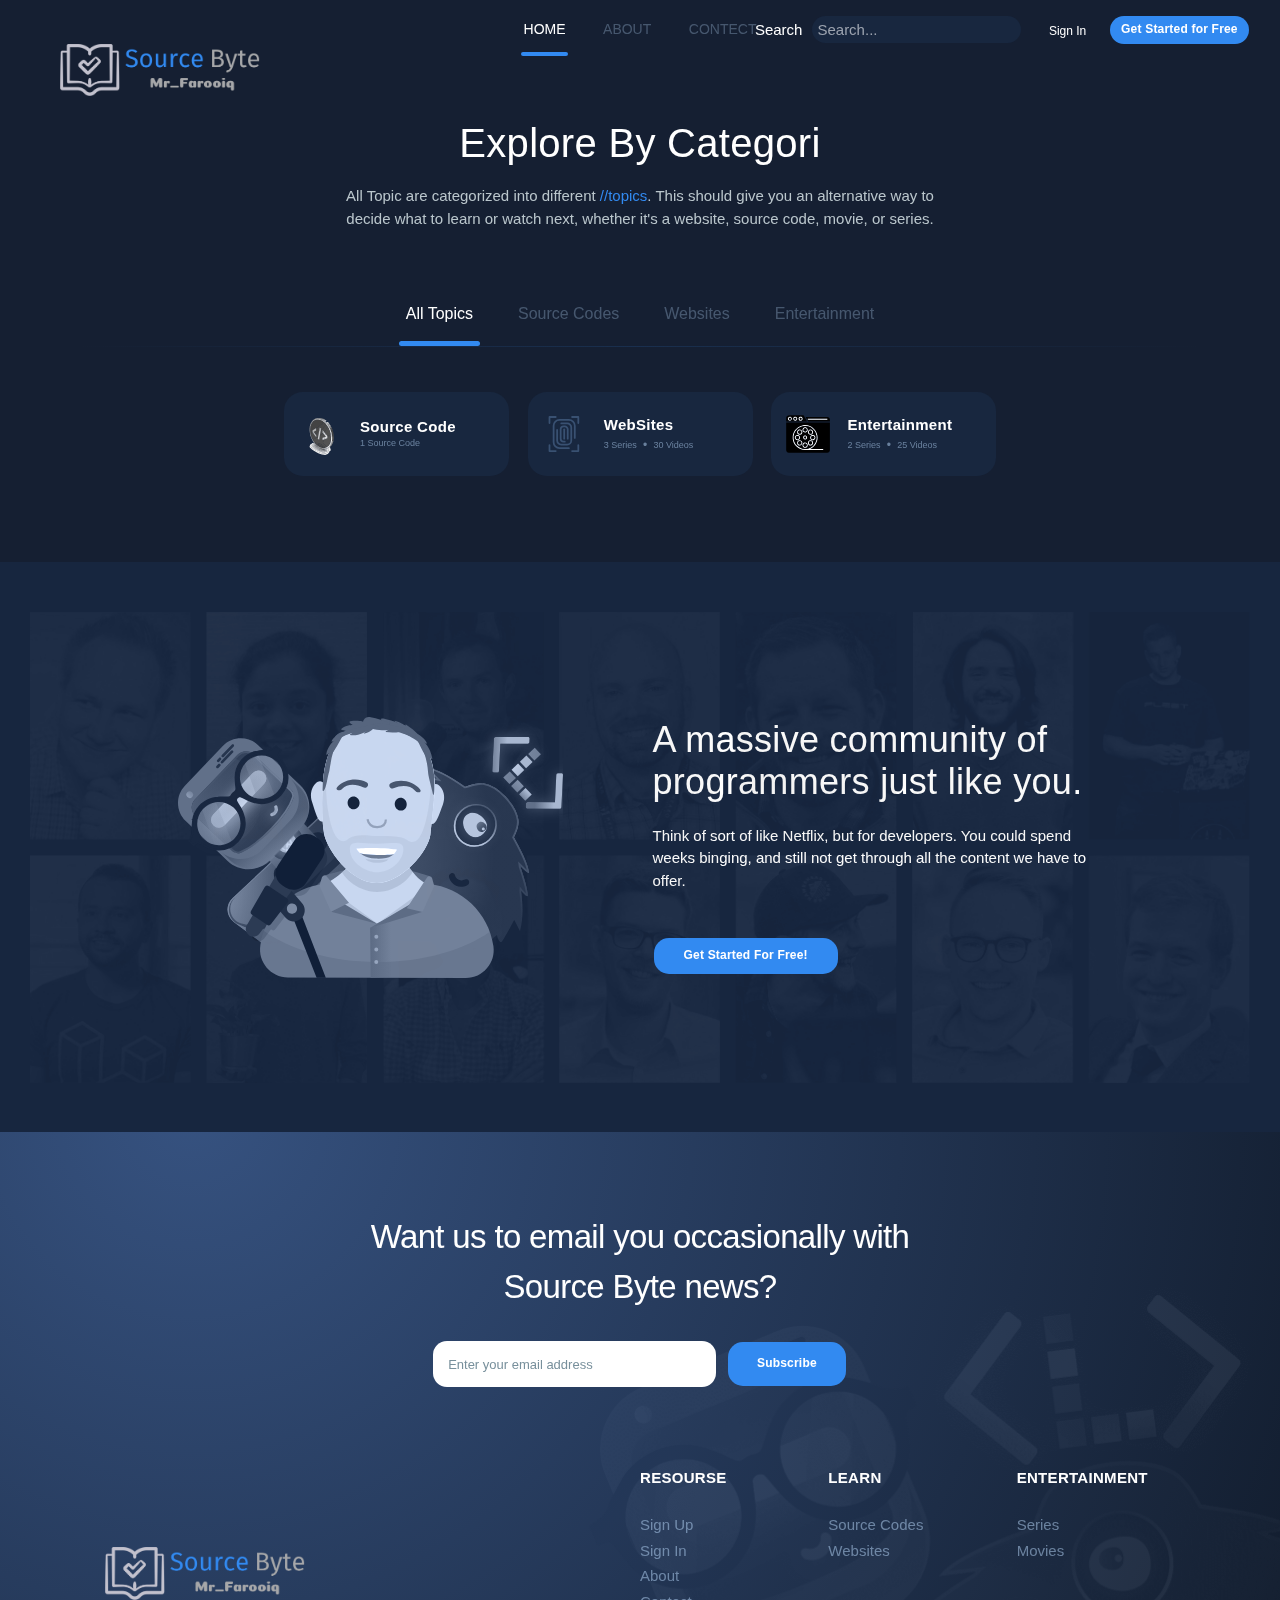
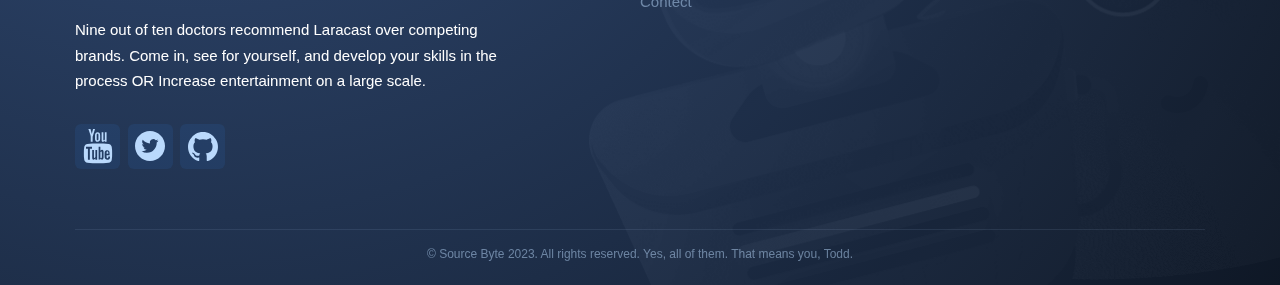
==== index.html @ 814af06f "first update" ====
<!DOCTYPE html>
<html lang="en">
<head>
     
    <link rel="stylesheet" href="css/style1.css">
    <!-- bootstrap link  -->
    <link href="https://cdnjs.cloudflare.com/ajax/libs/font-awesome/5.10.0/css/all.min.css" rel="stylesheet">
    <link href="https://cdn.jsdelivr.net/npm/bootstrap-icons@1.4.1/font/bootstrap-icons.css" rel="stylesheet">
    <meta name="viewport" content="width=device-width, user-scalable=no">
    <meta property="og:site_name" content="Laracasts">
    <link rel="icon" type="image/x-icon" href="img/title.png">
    <script src="sarch.js"></script>
        <title inertia="">Source Byte</title>
        
</head>
<body>
    <!---->
    <div id="root" class="page w-screen page-dark">
        <div class="xl:flex-1">
            <!---->
            <div>
                <!---->
                <main>
                    <div>
                        <div class="header-wrap relative">
                            <nav class="section new-nav z-50 w-full max-w-none py-4 lg:py-3" style="height: 60px;">
                                <div class="relative flex h-full items-center justify-between">
                                    <div id="header-logo-arrow" class="mr-4 flex lg:mr-8 xl:mr-0 xl:w-1/4 has-animation">
                                        <a aria-label="Laracasts" class="relative inline-block cursor-pointer leading-none" href="index.html">
                                            <!-- <img src="./INDEX_files/logo-white.svg" width="145" alt="Laracasts Logo"> -->
                                            <!-- <h1 class="fw-bold text-primary m-0" ><i class="fa fa-laptop-code me-3"></i> Source Byte    </h1> -->
                                            <img src="img/logo.png" alt="logo in primery way" class="logomain">
                                        </a>
                                    </div>
                                    <div class="navbar-links relative mr-auto hidden font-inter md:flex md:justify-start lg:justify-around xl:mr-0 xl:w-full" style="flex: 0 1 0%;">
                                        <!---->
                                        <a class="navbar-link block flex-shrink-0 font-poppins text-md font-medium uppercase text-grey-600/30 hover:text-white md:px-3 xl:px-5 xl:text-center is-active text-white" href="index.html">Home</a>
                                        <!-- <a class="navbar-link block flex-shrink-0 font-poppins text-md font-medium uppercase text-grey-600/30 hover:text-white md:px-3 xl:px-5 xl:text-center" href="###">Categoris </a> -->
                                        <a class="navbar-link block flex-shrink-0 font-poppins text-md font-medium uppercase text-grey-600/30 hover:text-white md:px-3 xl:px-5 xl:text-center" href="###">About </a>
                                        <a class="navbar-link block flex-shrink-0 font-poppins text-md font-medium uppercase text-grey-600/30 hover:text-white md:px-3 xl:px-5 xl:text-center" href="####">Contect </a>
                                        <!-- <a class="navbar-link block flex-shrink-0 font-poppins text-md font-medium uppercase text-grey-600/30 hover:text-white md:px-3 xl:px-5 xl:text-center" id="larabits-link" href="####">Larabits </a> -->
                                        <!-- <a class="navbar-link block flex-shrink-0 font-poppins text-md font-medium uppercase text-grey-600/30 hover:text-white md:px-3 xl:px-5 xl:text-center" href="###">Forum </a> -->
                                        <!-- <a class="navbar-link block flex-shrink-0 font-poppins text-md font-medium uppercase text-grey-600/30 hover:text-white md:px-3 xl:px-5 xl:text-center hidden lg:block" href="###">Podcast </a> -->
                                    </div>
                                    <div class="flex items-center md:hidden">
                                        <button title="Tip: press the &#39;s&#39; key to open this search window." class="leading-none mr-4 inline-flex rounded-xl bg-blue/7 p-3 text-white transition-all hover:text-blue">
                                            <svg width="16" viewBox="0 0 15 15">
                                                <g fill="none" fill-rule="evenodd">
                                                    <path d="M-2-2h20v20H-2z"></path>
                                                    <path class="fill-current" d="M10.443 9.232h-.638l-.226-.218A5.223 5.223 0 0 0 10.846 5.6 5.247 5.247 0 1 0 5.6 10.846c1.3 0 2.494-.476 3.414-1.267l.218.226v.638l4.036 4.028 1.203-1.203-4.028-4.036zm-4.843 0A3.627 3.627 0 0 1 1.967 5.6 3.627 3.627 0 0 1 5.6 1.967 3.627 3.627 0 0 1 9.232 5.6 3.627 3.627 0 0 1 5.6 9.232z"></path>
                                                </g>
                                            </svg>
                                        </button>
                                        <!---->
                                        <div>
                                            <a class="block leading-none">
                                                <div class="hamburger-nav">
                                                    <span></span>
                                                    <span></span>
                                                    <span></span>
                                                    <span></span>
                                                </div>
                                            </a>
                                        </div>
                                    </div>
                                    <div class="relative hidden md:block xl:w-1/4">
                                        <ul class="flex items-center justify-end leading-none space-x-6">
                                            <li class="flex-none hidden lg:inline-block">
                                                <!-- <button title="Tip: press the &#39;s&#39; key to open this search window." class="leading-none flex h-full rounded-xl bg-blue/7 p-3 text-white transition-all hover:bg-blue/15 hover:text-blue">
                                                    <svg width="16" viewBox="0 0 15 15">
                                                        <g fill="none" fill-rule="evenodd">
                                                            <path d="M-2-2h20v20H-2z"></path>
                                                            <path class="fill-current" d="M10.443 9.232h-.638l-.226-.218A5.223 5.223 0 0 0 10.846 5.6 5.247 5.247 0 1 0 5.6 10.846c1.3 0 2.494-.476 3.414-1.267l.218.226v.638l4.036 4.028 1.203-1.203-4.028-4.036zm-4.843 0A3.627 3.627 0 0 1 1.967 5.6 3.627 3.627 0 0 1 5.6 1.967 3.627 3.627 0 0 1 9.232 5.6 3.627 3.627 0 0 1 5.6 9.232z"></path>
                                                        </g>
                                                    </svg>
                                                </button> -->
                                                <div class="search-container">
                                                    <button onclick="search()">Search</button>
                                                    <input type="text" id="searchInput" placeholder="Search..." class="sbox">
                                                    
                                                </div>
                                            </li>
                                            <!---->

<!-- 786 -->


                                            <li class="flex-none !mx-0">
                                                <div>
                                                <!---->
                                                </div>
                                            </li>
                                            <li class="flex-none self-center">
                                                <a href="#####" class="link flex-shrink-0 text-xs font-medium text-white hover:text-white">Sign In </a>
                                            </li>
                                            <li class="flex-none self-center">
                                                <button class="btn flex-center btn-blue flex-shrink-0 px-3 py-2 hidden lg:inline-block">
                                                    <!---->
                                                    <!---->
                                                    <!---->
                                                    <span class="text-wrap inline-block flex-shrink-0">
                                                        Get Started <span class="hidden lg:inline">for Free</span>
                                                    </span>
                                                </button>
                                            </li>
                                        </ul>
                                    </div>
                                </div>
                            </nav>
                            <!---->
                        </div>
                    </div>
                    <!---->
                    <!---->
                    <div class="banner is-topic relative mx-auto mb-6 lg:mb-0">
                        <div class="pointer-events-none relative mx-auto max-w-[1000px]">
                            <img src="./INDEX_files/banner-bg.png" alt="" class="absolute opacity-75 mix-blend-luminosity" style="top:-200px;">
                        </div>
                        <section>
                            <div class="container mt-6 max-w-md text-center">
                                <h1 class="mb-6 text-5xl leading-none text-white">Explore By Categori </h1>
                                <p class="text-grey-700">
                                    <!-- All Laracasts series are categorized into various <span class="text-blue">//topics</span>
                                    . This should provide you with an alternate way to decide what to learn next, whether it be a particular framework, language, or tool.  -->
                                    All Topic are categorized into different <span class="text-blue">//topics</span>. This should give you an alternative way to decide what to learn or watch next, whether it's a website, source code, movie, or series.
                                </p>
                            </div>
                        </section>
                        <div class="py-8">
                            <section id="topics-nav" class="pt-0 pb-0">
                                <nav class="container" aria-label="Topics Menu">
                                    <ul class="hide-scrollbar mr-[-20px] flex min-h-[40px] items-center gap-x-4 overflow-x-auto overflow-y-hidden from-transparent via-[rgba(50,138,241,0.15)] to-transparent pr-[20px] text-center leading-loose after:absolute after:bottom-[-20px] after:hidden after:h-px after:w-full after:flex-shrink-0 after:bg-gradient-to-r md:mx-auto md:mx-auto md:min-h-0 md:justify-center md:gap-x-8 md:overflow-x-visible md:overflow-y-visible md:pr-0 after:md:block lg:gap-x-12" style="max-width: 800px;">
                                        <li class="relative inline-block flex-shrink-0">
                                            <a class="taxonomy-nav-link rounded-full px-4 py-2 text-2lg font-medium hover:text-white md:px-0 md:py-0 md:text-lg is-active bg-blue text-white md:bg-transparent" href="index.html">All Topics </a>
                                        </li>
                                        <li class="relative inline-block flex-shrink-0">
                                            <a class="taxonomy-nav-link rounded-full px-4 py-2 text-2lg font-medium hover:text-white md:px-0 md:py-0 md:text-lg bg-blue-1000 text-white md:bg-transparent md:text-grey-600/30" href="/Source code/index.html"> Source Codes</a>
                                        </li>
                                        <li class="relative inline-block flex-shrink-0">
                                            <a class="taxonomy-nav-link rounded-full px-4 py-2 text-2lg font-medium hover:text-white md:px-0 md:py-0 md:text-lg bg-blue-1000 text-white md:bg-transparent md:text-grey-600/30" href="/WebSites/index.html">Websites</a>
                                        </li>

                                        
                                        <li class="relative inline-block flex-shrink-0">
                                            <a class="taxonomy-nav-link rounded-full px-4 py-2 text-2lg font-medium hover:text-white md:px-0 md:py-0 md:text-lg bg-blue-1000 text-white md:bg-transparent md:text-grey-600/30" href="/Entertainmenr/index.html">Entertainment</a>
                                        </li>
                                        
                                        
                                    </ul>
                                </nav>
                                <div class="md:max-h-none container mx-auto mb-3 mt-8 flex max-h-[500px] flex-wrap justify-center gap-x-5 gap-y-6 overflow-auto md:mt-[65px]" style="max-width: 1350px;">
                                    <!-- code area -->
                                    <div class="flex flex-1 justify-center text-center md:max-w-[225px]">
                                        <a class="panel relative transition-colors duration-300 dark  text-white bg-panel-800 hover:bg-panel-700 flex h-full w-full flex-shrink-0 flex-col justify-between rounded-2xl px-3 py-1 bg-blue/7 hover:bg-blue/13" href="/Source code/index.html" style="height: 84px; min-width: 192px;">
                                            <div class="flex flex-1 items-center">
                                                <div class="mr-4 flex flex-shrink-0 justify-center">
                                                    <!-- Categary area -->
                                                    <img width="50" height="50" src="svg/SourceCode.svg" alt="alpine-logo.svg topic icon" class="h-full" loading="lazy">
                                                    <!-- <i class="fa fa-laptop-code me-3" ></i> -->
                                                </div>
                                                <div class="w-full lg:w-auto flex justify-between md:block">
                                                    <h2 class="text-left text-base font-semibold leading-tight">Source Code</h2>
                                                    <div class="hidden text-left md:block text-sm md:text-3xs text-white md:text-grey-600/50">
                                                        1 Source Code <span class="relative inline-block px-1 text-xs" style="top: 1px;"> </span>
                                                         
                                                    </div>
                                                </div>
                                            </div>
                                        </a>
                                    </div>
                                    <div class="flex flex-1 justify-center text-center md:max-w-[225px]">
                                        <a class="panel relative transition-colors duration-300 dark  text-white bg-panel-800 hover:bg-panel-700 flex h-full w-full flex-shrink-0 flex-col justify-between rounded-2xl px-3 py-1 bg-blue/7 hover:bg-blue/13" href="/WebSites/index.html" style="height: 84px; min-width: 192px;">
                                            <div class="flex flex-1 items-center">
                                                <div class="mr-4 flex flex-shrink-0 justify-center">
                                                    <img width="50" height="50" src="svg/WebSites.svg" alt="authentication-logo.svg topic icon" class="h-full" loading="lazy">
                                                </div>
                                                <div class="w-full lg:w-auto flex justify-between md:block">
                                                    <h2 class="text-left text-base font-semibold leading-tight">WebSites</h2>
                                                    <div class="hidden text-left md:block text-sm md:text-3xs text-white md:text-grey-600/50">
                                                        3 Series <span class="relative inline-block px-1 text-xs" style="top: 1px;">• </span>
                                                        30 Videos 
                                                    </div>
                                                </div>
                                            </div>
                                        </a>
                                    </div>
                                    

                                    <div class="flex flex-1 justify-center text-center md:max-w-[225px]">
                                        <a class="panel relative transition-colors duration-300 dark  text-white bg-panel-800 hover:bg-panel-700 flex h-full w-full flex-shrink-0 flex-col justify-between rounded-2xl px-3 py-1 bg-blue/7 hover:bg-blue/13" href="/Entertainmenr/index.html" style="height: 84px; min-width: 192px;">
                                            <div class="flex flex-1 items-center">
                                                <div class="mr-4 flex flex-shrink-0 justify-center">
                                                    <img width="50" height="50" src="svg/Series.svg" alt="webpack-logo.svg topic icon" class="h-full" loading="lazy">
                                                </div>
                                                <div class="w-full lg:w-auto flex justify-between md:block">
                                                    <h2 class="text-left text-base font-semibold leading-tight">Entertainment</h2>
                                                    <div class="hidden text-left md:block text-sm md:text-3xs text-white md:text-grey-600/50">
                                                        2 Series <span class="relative inline-block px-1 text-xs" style="top: 1px;">• </span>
                                                        25 Videos 
                                                    </div>
                                                </div>
                                            </div>
                                        </a>
                                    </div>


                                    
                                    

                                   
                                </div>
                            </section>
                        </div>
                    </div>
                </main>
            </div>
            <div class="bg-[#151F32]">
                <section class="flex-center mt-10 max-w-none bg-blue/7 py-10 text-white">
                    <div class="relative mx-auto w-full md:h-[480px]" style="max-width: 1400px;">
                        <img loading="lazy" class="lazy absolute top-0 left-0 h-full w-full object-contain mix-blend-luminosity lazyloaded" src="img/midbgbanner.webp" alt="">
                        <div class="flex h-full flex-col items-center justify-center md:flex-row md:gap-x-16 lg:gap-x-24">
                            <div>
                                <img loading="lazy" class="lazy mix-blend-luminosity lazyloaded" src="svg/mainibanner.svg" alt="Illustration of Jeffrey and Lary the robot." width="385">
                            </div>
                            <div class="max-w-sm text-center md:w-1/2 md:text-left">
                                <h3 class="mb-6 text-4xl font-medium leading-tighter">A massive community of programmers just like you. </h3>
                                <p class="font-medium">Think of sort of like Netflix, but for developers. You could spend weeks binging, and still not get through all the content we have to offer. </p>
                                <!-- <p class="mt-6 font-medium">Push your web development skills to the next level, through expert screencasts on PHP, Laravel, Vue, and much more. </p> -->
                                <p class="mt-10">
                                    <a class="btn flex-center btn-blue !inline-block" href="####">
                                        <!---->
                                        <!---->
                                        <!---->
                                        <span class="text-wrap inline-block flex-shrink-0">Get Started For Free! </span>
                                    </a>
                                </p>
                            </div>
                        </div>
                    </div>
                </section>
            </div>
            <!-- footer area...-->
            
            
            <div class="footer-wrap mobile:text-lg">
                <img loading="lazy" class="lazy pointer-events-none absolute right-0 bottom-0 hidden mix-blend-luminosity lg:inline-block" src="img/robot.png" alt="11Laracasts robot mascots" aria-hidden="" style="max-width: 780px;">
                <img loading="lazy" class="lazy pointer-events-none absolute left-0 bottom-0" src="./INDEX_files/laravel-footer-logo.png" alt="" aria-hidden="" style="max-width: 535px;">
                <section class="footer-section top pt-0 lg:pb-0">
                    <div class="container">
                        <div class="mx-auto text-center md:w-4/5 lg:w-1/2">
                            <div>
                                <h2 class="mb-8 text-2xl tracking-tight text-white md:text-3xl">Want us to email you occasionally with Source Byte news? </h2>
                            </div>
                            <div>
                                <form id="newsletter-form" method="POST" action="#####">
                                    <div class="mx-auto mb-6 flex max-w-sm flex-col justify-center md:flex-row lg:mx-0 lg:mb-0 lg:max-w-full">
                                        <input class="mb-4 rounded-xl px-4 py-4 text-center text-base text-black placeholder-grey-800 md:mr-3 md:mb-0 md:w-1/2 md:py-3 md:text-left md:text-sm" type="email" name="email" placeholder="Enter your email address" autocomplete="off" required="">
                                        <button class="btn flex-center btn-blue py-5 md:w-32 md:py-4" type="submit">
                                            <!---->
                                            <!---->
                                            <!---->
                                            <span class="text-wrap inline-block flex-shrink-0">Subscribe </span>
                                        </button>
                                    </div>
                                    <!---->
                                </form>
                            </div>
                        </div>
                    </div>
                </section>
                <section class="footer-section bottom py-0 text-center lg:text-left">
                    <footer class="container">
                        <div class="lg:mb-3 lg:flex">
                            <div class="mb-10 lg:mr-auto lg:mb-0 lg:w-2/5">
                                <div class="mb-3 flex justify-center lg:block">
                                    

                                    <a aria-label="Laracasts" class="relative inline-block cursor-pointer leading-none" href="####">
                                        <!-- <img src="./INDEX_files/logo-white.svg" width="145" alt="Laracasts Logo"> -->
                                        <!-- <h1 class="fw-bold logo-primary m-0" ><i class="fa fa-laptop-code me-3"></i>FarooqiHubble</h1> -->
                                        <img src="img/logo.png" alt="" class="logomain">
                                    </a>
                                </div>
                                <p class="mx-auto mb-8 max-w-sm font-medium leading-loose text-white lg:mx-0 lg:max-w-full">Nine out of ten doctors recommend Laracast over competing brands. Come in, see for yourself, and develop your skills in the process OR
                                    Increase entertainment on a large scale. </p>
                                <div class="mx-auto mb-8 flex w-42 items-center justify-between gap-x-2 lg:mx-0 lg:w-28">
                                    <a href="####" aria-label="Laracasts on Youtube" target="_blank" rel="noreferrer" class="flex-center h-12 w-12 flex-shrink-0 rounded-md bg-blue/10 hover:bg-blue/15">
                                        <svg viewBox="0 0 16 19" class="w-8 text-grey-600 transition-all">
                                            <g class="fill-current" fill-rule="nonzero">
                                                <path d="M6.4 0H5.371l-.685 2.629L4 0H2.857c.229.686.457 1.257.686 1.943.343.914.571 1.714.571 2.171v2.743h1.029V4.114L6.4 0zm2.743 5.143V3.429c0-.572-.114-.915-.343-1.258-.229-.342-.571-.457-1.029-.457-.457 0-.8.229-1.028.572-.229.228-.343.571-.343 1.143v1.828c0 .572.114.914.343 1.143.228.343.571.457 1.028.457.458 0 .8-.228 1.029-.571.229-.115.343-.572.343-1.143zm-.914.228c0 .458-.115.686-.458.686-.342 0-.457-.228-.457-.686V3.2c0-.457.115-.686.457-.686.343 0 .458.229.458.686v2.171zm4.342 1.486V1.714h-.914V5.6c-.228.343-.343.457-.571.457a.246.246 0 0 1-.229-.228V1.714h-.914v4c0 .343 0 .572.114.8 0 .229.229.343.572.343.342 0 .685-.228 1.028-.571v.571h.914zM13.029 12c-.343 0-.458.229-.458.686v.457h.915v-.457c0-.457-.115-.686-.457-.686zM9.714 12c-.114 0-.343.114-.457.229v3.085c.114.115.343.229.457.229.229 0 .343-.229.343-.686v-2.171c0-.457-.114-.686-.343-.686z"></path>
                                                <path d="M15.314 9.486C15.086 8.686 14.4 8 13.714 8 11.886 7.771 9.943 7.771 8 7.771c-1.943 0-3.771 0-5.714.229-.686 0-1.372.686-1.6 1.486-.229 1.143-.229 2.4-.229 3.543 0 1.142 0 2.4.229 3.542.228.8.8 1.372 1.6 1.486 1.943.229 3.771.229 5.714.229 1.943 0 3.771 0 5.714-.229.8-.114 1.486-.686 1.6-1.486.229-1.142.229-2.4.229-3.542 0-1.143 0-2.4-.229-3.543zM4.8 10.514H3.657v5.829H2.63v-5.829H1.6V9.486h3.2v1.028zm2.743 5.829h-.914v-.572c-.343.458-.686.572-1.029.572-.343 0-.457-.114-.571-.343 0-.114-.115-.343-.115-.8v-4h.915v4c0 .114.114.229.228.229.229 0 .343-.115.572-.458V11.2h.914v5.143zm3.428-1.6c0 .457 0 .8-.114 1.028-.114.343-.343.572-.686.572-.342 0-.685-.229-.914-.572v.458h-.914V9.486h.914v2.171c.343-.343.572-.571.914-.571.343 0 .572.228.686.571.114.229.114.572.114 1.029v2.057zm3.429-.8h-1.829v.914c0 .457.115.686.458.686.228 0 .342-.114.457-.343v-.571h.914V15.314c0 .229-.114.343-.229.572-.228.343-.571.571-1.142.571-.458 0-.8-.228-1.143-.571-.229-.229-.343-.686-.343-1.143v-1.714c0-.572.114-.915.228-1.143.229-.343.572-.572 1.143-.572.457 0 .8.229 1.029.572.228.228.228.685.228 1.143v.914h.229z"></path>
                                            </g>
                                        </svg>
                                    </a>
                                    <a href="###" aria-label="Laracasts on Twitter" target="_blank" rel="noreferrer" class="flex-center h-12 w-12 flex-shrink-0 rounded-md bg-blue/10 hover:bg-blue/15">
                                        <svg class="w-8 text-grey-600 transition-all" viewBox="0 0 18 18">
                                            <path class="fill-current" fill-rule="nonzero" d="M9 0C4.037 0 0 4.037 0 9c0 4.962 4.037 9 9 9 4.962 0 9-4.038 9-9 0-4.963-4.037-9-9-9zm4.015 6.94c.004.09.006.18.006.27 0 2.737-2.083 5.892-5.894 5.892a5.86 5.86 0 0 1-3.175-.93 4.158 4.158 0 0 0 3.067-.858 2.074 2.074 0 0 1-1.936-1.439 2.088 2.088 0 0 0 .936-.034 2.072 2.072 0 0 1-1.662-2.032v-.026c.28.155.6.249.938.26a2.07 2.07 0 0 1-.64-2.766 5.882 5.882 0 0 0 4.269 2.165 2.071 2.071 0 0 1 3.53-1.89 4.135 4.135 0 0 0 1.316-.503 2.08 2.08 0 0 1-.912 1.146c.419-.05.82-.16 1.19-.326-.277.415-.628.78-1.033 1.071z"></path>
                                        </svg>
                                    </a>
                                    <a href="h####" aria-label="Laracasts on GitHub" target="_blank" rel="noreferrer" class="flex-center h-12 w-12 flex-shrink-0 rounded-md bg-blue/10 hover:bg-blue/15">
                                        <svg viewBox="0 0 30 29" class="w-8 text-grey-600 transition-all">
                                            <path class="fill-current" fill-rule="nonzero" d="M27.959 7.434a14.866 14.866 0 0 0-5.453-5.414C20.21.69 17.703.025 14.984.025c-2.718 0-5.226.665-7.521 1.995A14.864 14.864 0 0 0 2.01 7.434C.67 9.714 0 12.202 0 14.901c0 3.242.953 6.156 2.858 8.746 1.906 2.589 4.367 4.38 7.385 5.375.351.064.611.019.78-.136a.755.755 0 0 0 .254-.58l-.01-1.047c-.007-.658-.01-1.233-.01-1.723l-.448.077a5.765 5.765 0 0 1-1.083.068 8.308 8.308 0 0 1-1.356-.136 3.04 3.04 0 0 1-1.308-.58c-.403-.304-.689-.701-.858-1.192l-.195-.445a4.834 4.834 0 0 0-.614-.988c-.28-.362-.563-.607-.85-.736l-.136-.097a1.428 1.428 0 0 1-.253-.233 1.062 1.062 0 0 1-.176-.271c-.039-.09-.007-.165.098-.223.104-.059.292-.087.566-.087l.39.058c.26.052.582.206.965.465.384.258.7.594.947 1.007.299.53.66.933 1.082 1.21.423.278.85.417 1.278.417.43 0 .8-.032 1.112-.097a3.9 3.9 0 0 0 .878-.29c.117-.866.436-1.53.956-1.996a13.447 13.447 0 0 1-2-.348 7.995 7.995 0 0 1-1.833-.756 5.244 5.244 0 0 1-1.571-1.298c-.416-.516-.758-1.195-1.024-2.034-.267-.84-.4-1.808-.4-2.905 0-1.563.514-2.893 1.541-3.99-.481-1.176-.436-2.493.137-3.952.377-.116.936-.03 1.678.261.741.291 1.284.54 1.629.746.345.207.621.381.83.523a13.948 13.948 0 0 1 3.745-.503c1.288 0 2.537.168 3.747.503l.741-.464c.507-.31 1.106-.595 1.795-.853.69-.258 1.216-.33 1.58-.213.586 1.46.638 2.777.156 3.951 1.028 1.098 1.542 2.428 1.542 3.99 0 1.099-.134 2.07-.4 2.916-.267.846-.611 1.524-1.034 2.034-.423.51-.95.94-1.58 1.288a8.01 8.01 0 0 1-1.834.756c-.592.155-1.259.271-2 .349.676.58 1.014 1.498 1.014 2.75v4.087c0 .232.081.426.244.58.163.155.42.2.77.136 3.019-.994 5.48-2.786 7.386-5.375 1.905-2.59 2.858-5.504 2.858-8.746 0-2.698-.671-5.187-2.01-7.466z"></path>
                                        </svg>
                                    </a>
                                </div>
                            </div>
                            <div class="mobile:mb-6 lg:w-1/6">
                                <h5 class="mb-2 font-bold uppercase text-white lg:mb-6 lg:font-semibold">Resourse </h5>
                                <ul class="inline-bulleted-list mx-auto mb-8 w-3/4 leading-loose text-grey-600/50 lg:mx-0 lg:mb-0">
                                    <li>
                                        <a class="transition-all hover:text-white" href="####">Sign Up </a>
                                    </li>
                                    <li>
                                        <a class="transition-all hover:text-white">Sign In </a>
                                    </li>
                                    <li>
                                        <a class="transition-all hover:text-white">About</a>
                                    </li>
                                    <li>
                                        <a class="transition-all hover:text-white" href="#####">Contect </a>
                                    </li>
                                    
                                </ul>
                            </div>
                            
                            <div class="mobile:mb-8 lg:w-1/6">
                                <h5 class="mb-2 font-bold uppercase text-white lg:mb-6 lg:font-semibold">Learn </h5>
                                <ul class="inline-bulleted-list mx-auto mb-8 w-3/4 leading-loose text-grey-600/50 lg:mx-0 lg:mb-0">
                                    <li>
                                        <a class="transition-all hover:text-white" href="/Source code/index.html">Source Codes </a>
                                    </li>
                                    <li>
                                        <a class="transition-all hover:text-white" href="#####">Websites</a>
                                    </li>
                                    
                                </ul>
                            </div>
                            <div class="mobile:mb-6 lg:w-1/6">
                                <h5 class="mb-2 font-bold uppercase text-white lg:mb-6 lg:font-semibold">Entertainment </h5>
                                <ul class="inline-bulleted-list mx-auto mb-8 w-3/4 leading-loose text-grey-600/50 lg:mx-0 lg:mb-0">
                                    <li>
                                        <a class="transition-all hover:text-white" href="###">Series</a>
                                    </li>
                                    <li>
                                        <a class="transition-all hover:text-white" href="###">Movies </a>
                                    </li>
                                    
                                </ul>
                            </div>
                        </div>
                        <div class="border-t border-solid border-grey-600/10 py-4 mobile:text-lg lg:mt-8">
                            <div class="text-center text-base text-grey-600/50 lg:text-xs">
                                <p class="tracking-normal lg:mb-2">
                                    © Source Byte 2023. All rights reserved. <br class="lg:hidden">Yes, all of them. That means you, Todd. 
                                </p>
                                
                            </div>
                        </div>
                    </footer>
                </section>
            </div>
        <!-- Fotter Area closed -->
       
           
</body>
</html>
---- css/style1.css ----
@charset "UTF-8";.panel .panel {
    background-color: #328af108
}

.panel .panel:hover {
    background-color: #328af112
}

*,:before,:after {
    box-sizing: border-box;
    border-width: 0;
    border-style: solid;
    border-color: currentColor
}

:before,:after {
    --tw-content: ""
}

html {
    line-height: 1.5;
    -webkit-text-size-adjust: 100%;
    -moz-tab-size: 4;
    -o-tab-size: 4;
    tab-size: 4;
    font-family: system-ui,BlinkMacSystemFont,-apple-system,Segoe UI,Roboto,Oxygen,Ubuntu,Cantarell,Fira Sans,Droid Sans,Helvetica Neue,sans-serif
}

body {
    margin: 0;
    line-height: inherit
}

hr {
    height: 0;
    color: inherit;
    border-top-width: 1px
}

abbr:where([title]) {
    -webkit-text-decoration: underline dotted;
    text-decoration: underline dotted
}

h1,h2,h3,h4,h5,h6 {
    font-size: inherit;
    font-weight: inherit
}

a {
    color: inherit;
    text-decoration: inherit
}

b,strong {
    font-weight: bolder
}

code,kbd,samp,pre {
    font-family: Menlo,Monaco,Consolas,Liberation Mono,Courier New,monospace;
    font-size: 1em
}

small {
    font-size: 80%
}

sub,sup {
    font-size: 75%;
    line-height: 0;
    position: relative;
    vertical-align: baseline
}

sub {
    bottom: -.25em
}

sup {
    top: -.5em
}

table {
    text-indent: 0;
    border-color: inherit;
    border-collapse: collapse
}

button,input,optgroup,select,textarea {
    font-family: inherit;
    font-size: 100%;
    line-height: inherit;
    color: inherit;
    margin: 0;
    padding: 0
}

button,select {
    text-transform: none
}

button,[type=button],[type=reset],[type=submit] {
    -webkit-appearance: button;
    background-color: transparent;
    background-image: none
}

:-moz-focusring {
    outline: auto
}

:-moz-ui-invalid {
    box-shadow: none
}

progress {
    vertical-align: baseline
}

::-webkit-inner-spin-button,::-webkit-outer-spin-button {
    height: auto
}

[type=search] {
    -webkit-appearance: textfield;
    outline-offset: -2px
}

::-webkit-search-decoration {
    -webkit-appearance: none
}

::-webkit-file-upload-button {
    -webkit-appearance: button;
    font: inherit
}

summary {
    display: list-item
}

blockquote,dl,dd,h1,h2,h3,h4,h5,h6,hr,figure,p,pre {
    margin: 0
}

fieldset {
    margin: 0;
    padding: 0
}

legend {
    padding: 0
}

ol,ul,menu {
    list-style: none;
    margin: 0;
    padding: 0
}

textarea {
    resize: vertical
}

input::-moz-placeholder,textarea::-moz-placeholder {
    opacity: 1;
    color: #9ca3af
}

input::placeholder,textarea::placeholder {
    opacity: 1;
    color: #9ca3af
}

button,[role=button] {
    cursor: pointer
}

:disabled {
    cursor: default
}

img,svg,video,canvas,audio,iframe,embed,object {
    display: block;
    vertical-align: middle
}

img,video {
    max-width: 100%;
    height: auto
}

[hidden] {
    display: none
}

*,:before,:after {
    --tw-translate-x: 0;
    --tw-translate-y: 0;
    --tw-rotate: 0;
    --tw-skew-x: 0;
    --tw-skew-y: 0;
    --tw-scale-x: 1;
    --tw-scale-y: 1;
    --tw-pan-x: ;
    --tw-pan-y: ;
    --tw-pinch-zoom: ;
    --tw-scroll-snap-strictness: proximity;
    --tw-ordinal: ;
    --tw-slashed-zero: ;
    --tw-numeric-figure: ;
    --tw-numeric-spacing: ;
    --tw-numeric-fraction: ;
    --tw-ring-inset: ;
    --tw-ring-offset-width: 0px;
    --tw-ring-offset-color: #fff;
    --tw-ring-color: rgb(59 130 246 / .5);
    --tw-ring-offset-shadow: 0 0 #0000;
    --tw-ring-shadow: 0 0 #0000;
    --tw-shadow: 0 0 #0000;
    --tw-shadow-colored: 0 0 #0000;
    --tw-blur: ;
    --tw-brightness: ;
    --tw-contrast: ;
    --tw-grayscale: ;
    --tw-hue-rotate: ;
    --tw-invert: ;
    --tw-saturate: ;
    --tw-sepia: ;
    --tw-drop-shadow: ;
    --tw-backdrop-blur: ;
    --tw-backdrop-brightness: ;
    --tw-backdrop-contrast: ;
    --tw-backdrop-grayscale: ;
    --tw-backdrop-hue-rotate: ;
    --tw-backdrop-invert: ;
    --tw-backdrop-opacity: ;
    --tw-backdrop-saturate: ;
    --tw-backdrop-sepia:
}

.container {
    width: 100%
}

@media(min-width: 500px) {
    .container {
        max-width:500px
    }
}

@media(min-width: 768px) {
    .container {
        max-width:768px
    }
}

@media(min-width: 992px) {
    .container {
        max-width:992px
    }
}

@media(min-width: 1200px) {
    .container {
        max-width:1200px
    }
}

@media(min-width: 1350px) {
    .container {
        max-width:1350px
    }
}

@media(min-width: 1500px) {
    .container {
        max-width:1500px
    }
}

@media(min-width: 1900px) {
    .container {
        max-width:1900px
    }
}

.clamp {
    display: -webkit-box;
    -webkit-box-orient: vertical;
    overflow: hidden
}

.one-line {
    -webkit-line-clamp: 1
}

.two-lines {
    -webkit-line-clamp: 2
}

.three-lines {
    -webkit-line-clamp: 3
}

.five-lines {
    -webkit-line-clamp: 5
}

html,body,body div,span,object,iframe,h1,h2,h3,h4,h5,h6,p,blockquote,pre,abbr,address,cite,code,del,dfn,em,img,ins,kbd,q,samp,small,strong,sub,sup,var,b,i,dl,dt,dd,ol,ul,li,fieldset,form,label,legend,table,caption,tbody,tfoot,thead,tr,th,td,article,aside,figure,footer,header,menu,nav,section,time,mark,audio,video,details,summary {
    margin: 0;
    padding: 0;
    border-width: 0;
    border-style: solid;
    border-color: currentColor;
    font-size: 100%;
    font-weight: 400;
    vertical-align: baseline;
    background: 0 0
}

html {
    background-color: #fff;
    font-size: 16px;
    -moz-osx-font-smoothing: grayscale;
    -webkit-font-smoothing: antialiased;
    min-width: 300px;
    overflow-x: hidden;
    overflow-y: scroll;
    text-rendering: optimizeLegibility
}

article,aside,figure,footer,header,hgroup,section {
    display: block
}

body,button,input,select,textarea {
    font-family: Poppins,Helvetica,Arial,sans-serif
}

code,pre {
    -moz-osx-font-smoothing: auto;
    -webkit-font-smoothing: antialiased;
    font-family: Monaco,Inconsolata,monospace;
    line-height: 1.25
}

body {
    --tw-text-opacity: 1;
    color: rgb(34 34 34/var(--tw-text-opacity));
    font-size: 1rem;
    font-weight: 400
}

template {
    display: none
}

a {
    cursor: pointer;
    text-decoration: none;
    transition: background-color .3s,border .3s
}

a.link:not(.no-transition) {
    transition: color .3s
}

.link {
    --tw-text-opacity: 1;
    color: rgb(50 138 241/var(--tw-text-opacity))
}

.link:hover {
    text-decoration: underline
}

code {
    font-size: 11px;
    font-weight: 400;
    padding: 1px 2px 2px
}

hr {
    --tw-border-opacity: 1;
    border-color: rgb(237 237 237/var(--tw-border-opacity));
    margin: 40px 0
}
/* logo image i9s heae pleas upadate any topi on logo so chane hear  */
/* img {
    max-width: 100%;
    display: initial;
    color: #fff;
    
} */

input[type=checkbox],input[type=radio] {
    vertical-align: baseline
}

small {
    font-size: 11px
}

span {
    font-style: inherit;
    font-weight: inherit
}

strong {
    font-weight: 700
}

.inherits-color {
    color: inherit
}

pre {
    --tw-bg-opacity: 1;
    background-color: rgb(235 237 241/var(--tw-bg-opacity));
    --tw-text-opacity: 1;
    color: rgb(120 144 156/var(--tw-text-opacity));
    white-space: pre;
    word-wrap: normal
}

pre code {
    display: block;
    overflow-x: auto;
    padding: 16px 20px;
    --tw-bg-opacity: 1;
    background-color: rgb(235 237 241/var(--tw-bg-opacity));
    --tw-text-opacity: 1;
    color: rgb(120 144 156/var(--tw-text-opacity))
}

table {
    width: 100%
}

table th {
    text-align: left;
    vertical-align: top;
    --tw-text-opacity: 1;
    color: rgb(120 144 156/var(--tw-text-opacity))
}

html {
    font-size: 14px
}

@media(min-width: 768px) {
    html {
        font-size:15px
    }
}

body[style*="overflow: hidden;"] {
    max-height: 100vh
}

h1,h2,h3,h4,h5,h6,p {
    letter-spacing: 0
}

h1,h2,h3,h4,h5,h6 {
    font-family: Inter,sans-serif;
    letter-spacing: .02rem
}

p {
    font-weight: inherit
}

strong {
    font-weight: 600
}

*[v-cloak] {
    display: none
}

.fade-in {
    animation-name: fadeIn;
    animation-duration: .8s;
    animation-fill-mode: forwards;
    opacity: 0
}

.fade-in.delay {
    animation-delay: .5s
}

@keyframes fadeIn {
    0% {
        opacity: 0
    }

    to {
        opacity: 1
    }
}

@keyframes bounce {
    0%,20%,50%,80%,to {
        transform: translateY(0)
    }

    40% {
        transform: translateY(-30px)
    }

    60% {
        transform: translateY(-15px)
    }
}

.bounce {
    animation: bounce 2s infinite
}

.transition-all {
    transition: color .3s,background-color .3s,box-shadow .3s
}

.hljs {
    display: block;
    overflow-x: auto;
    padding: .5em;
    background: #0e1725;
    color: #fff
}

.hljs-name,.hljs-strong {
    font-weight: 700
}

.hljs-code,.hljs-emphasis {
    font-style: italic
}

.hljs-tag {
    color: #8b60ed
}

.hljs-variable,.hljs-template-variable,.hljs-selector-id,.hljs-selector-class {
    color: #ade5fc
}

.hljs-string,.hljs-bullet {
    color: #6edcc4
}

.hljs-type,.hljs-section,.hljs-attribute,.hljs-quote,.hljs-built_in,.hljs-builtin-name {
    color: #8b60ed
}

.hljs-title {
    color: #fff
}

.hljs-number,.hljs-symbol,.hljs-bullet {
    color: #ec454f
}

.hljs-keyword,.hljs-selector-tag,.hljs-literal {
    color: #328af1
}

.hljs-comment,.hljs-deletion,.hljs-code {
    color: #ffffff40
}

.hljs-regexp,.hljs-link {
    color: #c6b4f0
}

.hljs-meta {
    color: #ec454f
}

.hljs-deletion {
    background-color: #fc9b9b;
    color: #333
}

.hljs-addition {
    background-color: #a2fca2;
    color: #333
}

.hljs a {
    color: inherit
}

.hljs a:focus,.hljs a:hover {
    color: inherit;
    text-decoration: underline
}

.loader,.btn.is-loading:after,.swal-button.is-loading:after {
    animation: spin-around .5s infinite linear;
    border-width: 1.5px;
    border-style: solid;
    --tw-text-opacity: 1;
    color: rgb(237 237 237/var(--tw-text-opacity));
    border-radius: 290486px;
    border-right-color: transparent;
    border-top-color: transparent;
    content: "";
    display: block;
    height: 16px;
    position: relative;
    width: 16px
}

@keyframes spin-around {
    0% {
        transform: rotate(0)
    }

    to {
        transform: rotate(359deg)
    }
}

.hide-scrollbar {
    overflow: auto;
    -ms-overflow-style: none;
    scrollbar-width: none
}

.hide-scrollbar::-webkit-scrollbar {
    display: none
}

.prevent-scroll {
    overflow: hidden;
    -webkit-overflow-scrolling: touch;
    position: fixed
}

.is-circle {
    border-radius: 50%
}

.text-balance {
    text-wrap: balance
}

#root.rounded-banner {
    position: relative;
    overflow-x: hidden
}

#root.rounded-banner:before {
    content: "";
    background-image: radial-gradient(circle at 0% 2%,#25395a,#0d131d 99%);
    min-height: 540px;
    width: 104%;
    position: absolute;
    transform: translate(-2%);
    border-bottom-left-radius: 15% 3%;
    border-bottom-right-radius: 15% 3%
}

@media(min-width: 992px) {
    #root.rounded-banner:before {
        border-bottom-left-radius:50% 30%;
        border-bottom-right-radius: 50% 30%
    }
}

#header-logo-arrow svg {
    color: #53b5ff
}

.new-nav a.is-active,.new-nav .is-active a {
    color: #fff
}

.navbar-links {
    font-size: .8rem
}

@media(min-width: 992px) {
    .navbar-links {
        font-size:14.5px
    }
}

.navbar-link {
    position: relative
}

@media(min-width: 1200px) {
    .navbar-link:after {
        content:"";
        width: 60%;
        height: 4px;
        position: absolute;
        bottom: -19.5px;
        left: 20%
    }

    .navbar-link:after {
        border-radius: .934rem
    }

    .navbar-link:after {
        opacity: 0;
        transition: opacity .3s;
        pointer-events: none
    }

    .page-dark .navbar-link:after {
        bottom: -15px
    }

    .navbar-link:after {
        --tw-bg-opacity: 1;
        background-color: rgb(50 138 241/var(--tw-bg-opacity))
    }

    .navbar-link.is-active:after,.navbar-link:hover:after {
        opacity: 1
    }
}

.hamburger-nav {
    width: 22px;
    height: 19px;
    position: relative;
    transform: rotate(0);
    transition: .5s ease-in-out;
    cursor: pointer
}

.hamburger-nav span {
    display: block;
    position: absolute;
    height: 3px;
    width: 100%;
    background: #fff;
    border-radius: 9px;
    opacity: 1;
    right: 0;
    margin-left: auto;
    transform: rotate(0);
    transition: .25s ease-in-out
}

.hamburger-nav span:nth-child(1) {
    top: 0
}

.hamburger-nav span:nth-child(2),.hamburger-nav span:nth-child(3) {
    top: 7px;
    width: 80%
}

.hamburger-nav span:nth-child(4) {
    top: 14px;
    width: 60%
}

.hamburger-nav.open span {
    width: 100%
}

.hamburger-nav.open span:nth-child(1),.hamburger-nav.open span:nth-child(4) {
    top: 7px;
    width: 0;
    right: 50%
}

.hamburger-nav.open span:nth-child(2) {
    transform: rotate(45deg)
}

.hamburger-nav.open span:nth-child(3) {
    transform: rotate(-45deg)
}

.nav-modal-wrap {
    background: url(/images/seriously-huge-logo-mobile-45-deg.svg?v=2) no-repeat 0 100%;
    background-size: 75%
}

.signup-plan {
    width: 100%;
    height: 65px;
    border: 1px solid rgba(36,37,38,.08);
    cursor: pointer
}

@media(min-width: 992px) {
    .signup-plan {
        width:auto;
        height: 100px;
        flex: 1
    }
}

@media(min-width: 1200px) {
    .signup-plan {
        width:152px;
        flex: none
    }
}

.signup-plan:hover,.signup-plan.is-selected {
    border: 1px solid;
    --tw-border-opacity: 1;
    border-color: rgb(50 138 241/var(--tw-border-opacity))
}

.check-wrap {
    width: 20px;
    height: 20px;
    border-radius: 50%;
    position: relative;
    border-width: 1px;
    --tw-border-opacity: 1;
    border-color: rgb(204 204 204/var(--tw-border-opacity));
    --tw-bg-opacity: 1;
    background-color: rgb(235 237 241/var(--tw-bg-opacity))
}

.check-wrap.is-active {
    animation: wrap .3s ease-in-out forwards;
    transform: scale(0);
    border-style: none;
    --tw-bg-opacity: 1;
    background-color: rgb(50 138 241/var(--tw-bg-opacity))
}

.check-wrap.is-active:before,.check-wrap.is-active:after {
    content: "";
    position: absolute;
    background-color: #fff;
    width: 0;
    height: 2px;
    transform-origin: left;
    animation-duration: .3s;
    animation-timing-function: ease-in-out;
    animation-fill-mode: forwards
}

.check-wrap.is-active:before {
    top: 9px;
    left: 5px;
    transform: rotate(45deg);
    animation-name: left;
    animation-delay: .2s;
    border-top-left-radius: 7px;
    border-bottom-left-radius: 7px
}

.check-wrap.is-active:after {
    top: 13px;
    left: 8px;
    transform: rotate(-45deg);
    animation-name: right;
    animation-delay: .3s;
    border-top-right-radius: 7px;
    border-bottom-right-radius: 7px
}

@keyframes wrap {
    0% {
        background-color: transparent;
        transform: scale(0)
    }

    to {
        transform: scale(1)
    }
}

@keyframes left {
    0% {
        width: 0
    }

    to {
        width: 6px
    }
}

@keyframes right {
    0% {
        width: 0
    }

    to {
        width: 10px
    }
}

.footer-wrap {
    background-image: radial-gradient(circle at 15% -3%,#365280,#080e17 116%);
    background-repeat: no-repeat;
    background-size: auto;
    background-position: center center;
    position: relative;
    overflow: hidden
}

.footer-wrap .footer-section.top .container {
    background: url(/images/mic-drop@2x.webp) no-repeat 0 0;
    background-size: 80px;
    padding-top: 4em
}

@media(min-width: 992px) {
    .footer-wrap .footer-section.top .container {
        background-size:176px;
        padding-top: 80px;
        padding-bottom: 80px
    }
}

.footer-wrap .inline-bulleted-list>li {
    display: inline
}

@media(min-width: 992px) {
    .footer-wrap .inline-bulleted-list>li {
        display:list-item
    }
}

.footer-wrap .inline-bulleted-list>li:not(:first-child):before {
    content: " ·";
    color: #fff6;
    font-size: 1.7rem;
    line-height: 1;
    vertical-align: sub;
    margin-left: 2px;
    margin-right: 4px
}

@media(min-width: 992px) {
    .footer-wrap .inline-bulleted-list>li:not(:first-child):before {
        content:none
    }
}

.generic-content a {
    font-weight: 700
}

.series-banner .generic-content a {
    color: inherit
}

.generic-content p {
    margin-bottom: 20px
}

.content {
    line-height: 1.6;
    margin-bottom: 20px
}

.content a,.content a:visited {
    font-weight: 700
}

.content a:hover,.content a:visited:hover {
    text-decoration: underline
}

.content.clamp>p {
    overflow: hidden
}

.content>*+* {
    margin-top: 1rem
}

.content code {
    background: 0 0
}

.content code.hljs {
    background: #0e1725
}

.content p code {
    border-radius: .25rem;
    --tw-bg-opacity: 1;
    background-color: rgb(235 237 241/var(--tw-bg-opacity));
    padding: .25rem
}

.dark .content p code {
    background-color: #ffffff0d
}

.content p code {
    font-family: Menlo,monospace
}

.content ul,.content ol {
    margin-left: 1rem
}

.content ul {
    list-style: disc
}

.content ol {
    list-style: decimal
}

.content li {
    font-weight: inherit;
    margin-left: 1rem
}

.content li+li {
    margin-top: 10px
}

.content em,.content strong,.content i,.content ul,.content li,.content dl,.content dt,.content dd {
    font-weight: inherit
}

.content strong {
    font-weight: 700
}

#account-menu-chat-messages .content a {
    --tw-text-opacity: 1;
    color: rgb(50 138 241/var(--tw-text-opacity))
}

.container {
    position: relative;
    max-width: 100%
}

@media(min-width: 768px) {
    .container {
        margin:0 auto
    }
}

@media(min-width: 1200px) {
    .container {
        max-width:1130px
    }
}

@media screen and (min-width: 1300px) {
    .container {
        max-width:1200px
    }
}

@media(min-width: 1200px) {
    .container.expands-wide {
        max-width:1500px
    }
}

.btn,.swal-button {
    position: relative;
    display: block;
    max-width: 30rem;
    border-width: 1px;
    border-color: transparent;
    background-clip: padding-box;
    padding: 1.25rem 1rem;
    text-align: center;
    font-size: .8rem;
    font-weight: 600;
    text-transform: none;
    line-height: 1.15;
    --tw-text-opacity: 1;
    color: rgb(34 34 34/var(--tw-text-opacity));
    transition-property: all;
    transition-timing-function: cubic-bezier(.4,0,.2,1);
    transition-duration: .15s;
    transition: color .3s,background-color .3s,box-shadow .3s;
    border-radius: 16px;
    letter-spacing: .2px
}

@media(min-width: 768px) {
    .btn,.swal-button {
        display:inline-block
    }

    .btn,.swal-button {
        padding-top: .75rem;
        padding-bottom: .75rem
    }

    .btn,.swal-button {
        padding-left: 1.5rem;
        padding-right: 1.5rem
    }
}

@media(min-width: 992px) {
    .btn,.swal-button {
        transition:background .3s
    }

    .btn,.swal-button {
        max-width: 100%
    }

    .btn,.swal-button {
        padding-left: 2rem;
        padding-right: 2rem
    }

    .btn,.swal-button {
        padding-top: .75rem;
        padding-bottom: .75rem
    }
}

.btn:focus,.swal-button:focus {
    outline: none
}

.btn:hover,.btn.is-active,.swal-button:hover,.swal-button.is-active {
    --tw-text-opacity: 1;
    color: rgb(50 138 241/var(--tw-text-opacity))
}

.btn.is-loading,.swal-button.is-loading {
    color: transparent!important;
    pointer-events: none
}

.btn.is-loading:after,.swal-button.is-loading:after {
    left: 50%;
    margin-left: -8px;
    margin-top: -8px;
    top: 50%;
    position: absolute!important
}

.btn[disabled],.swal-button[disabled] {
    background: #999;
    border: rgba(0,0,0,.4)
}

.btn[disabled]:hover,.swal-button[disabled]:hover {
    background: #999;
    cursor: not-allowed
}

.btn-blue,.swal-button:not(.swal-button--cancel):not(.swal-button--stay):not(.swal-button--close) {
    background-image: linear-gradient(to right,var(--tw-gradient-stops));
    --tw-gradient-from: #328af1;
    --tw-gradient-stops: var(--tw-gradient-from), var(--tw-gradient-to, rgb(50 138 241 / 0));
    --tw-gradient-to: #328af1;
    --tw-text-opacity: 1;
    color: rgb(255 255 255/var(--tw-text-opacity))
}

.btn-blue:not(:disabled):hover,.swal-button:not(.swal-button--cancel):not(.swal-button--stay):not(.swal-button--close):not(:disabled):hover {
    background-image: linear-gradient(to right,var(--tw-gradient-stops));
    --tw-gradient-from: #328af1;
    --tw-gradient-stops: var(--tw-gradient-from), var(--tw-gradient-to, rgb(50 138 241 / 0));
    --tw-gradient-to: #21c8f6;
    --tw-text-opacity: 1;
    color: rgb(255 255 255/var(--tw-text-opacity));
    -webkit-text-decoration-line: none;
    text-decoration-line: none
}

.btn-blue.btn-shadow,.swal-button:not(.swal-button--cancel):not(.swal-button--stay):not(.swal-button--close).btn-shadow {
    box-shadow: 0 0 15px #00b7ff4d
}

.btn-blue[disabled]:hover,.swal-button:not(.swal-button--cancel):not(.swal-button--stay):not(.swal-button--close)[disabled]:hover {
    color: #fff
}

.btn-dark-blue,.swal-button--cancel,.swal-button--stay,.swal-button--close {
    display: inline-flex;
    align-items: center;
    justify-content: center;
    background-color: #328af11a;
    --tw-text-opacity: 1;
    color: rgb(255 255 255/var(--tw-text-opacity))
}

.btn-dark-blue:not(:disabled):hover,.swal-button--cancel:not(:disabled):hover,.swal-button--stay:not(:disabled):hover,.swal-button--close:not(:disabled):hover {
    background-color: #328af126!important
}

.btn-dark-blue:not(:disabled):hover .text-wrap,.swal-button--cancel:not(:disabled):hover .text-wrap,.swal-button--stay:not(:disabled):hover .text-wrap,.swal-button--close:not(:disabled):hover .text-wrap {
    display: block;
    background-color: #328af126;
    background-image: linear-gradient(to right,var(--tw-gradient-stops));
    --tw-gradient-from: #328af1;
    --tw-gradient-stops: var(--tw-gradient-from), var(--tw-gradient-to, rgb(50 138 241 / 0));
    --tw-gradient-to: #21c8f6;
    -webkit-background-clip: text;
    background-clip: text;
    color: transparent
}

.btn-dark-blue:disabled:hover,.swal-button--cancel:disabled:hover,.swal-button--stay:disabled:hover,.swal-button--close:disabled:hover {
    color: inherit
}

.btn-dark-blue[disabled]:hover,.swal-button--cancel[disabled]:hover,.swal-button--stay[disabled]:hover,.swal-button--close[disabled]:hover {
    color: #fff
}

.btn-dark-blue.active,.swal-button--cancel.active,.swal-button--stay.active,.swal-button--close.active {
    border-width: 1px;
    --tw-border-opacity: 1;
    border-color: rgb(50 138 241/var(--tw-border-opacity));
    background-color: #328af11a
}

.btn-dark-blue.active:hover,.swal-button--cancel.active:hover,.swal-button--stay.active:hover,.swal-button--close.active:hover {
    background-color: #328af126
}

.btn-dark-blue.active .text-wrap,.swal-button--cancel.active .text-wrap,.swal-button--stay.active .text-wrap,.swal-button--close.active .text-wrap {
    background-color: #328af126;
    background-image: linear-gradient(to right,var(--tw-gradient-stops));
    --tw-gradient-from: #328af1;
    --tw-gradient-stops: var(--tw-gradient-from), var(--tw-gradient-to, rgb(50 138 241 / 0));
    --tw-gradient-to: #21c8f6;
    -webkit-background-clip: text;
    background-clip: text;
    color: transparent
}

.btn-white {
    --tw-bg-opacity: 1;
    background-color: rgb(255 255 255/var(--tw-bg-opacity));
    --tw-text-opacity: 1;
    color: rgb(34 34 34/var(--tw-text-opacity))
}

.btn-white.active {
    border-width: 1px;
    --tw-border-opacity: 1;
    border-color: rgb(255 255 255/var(--tw-border-opacity));
    background-color: #ffffff1a
}

.btn-white.active:hover {
    background-color: #ffffff40
}

.btn-grey {
    border-color: transparent;
    --tw-bg-opacity: 1;
    background-color: rgb(235 237 241/var(--tw-bg-opacity));
    --tw-text-opacity: 1;
    color: rgb(34 34 34/var(--tw-text-opacity))
}

.btn-channel {
    border: 1px solid currentColor;
    color: var(--channel-color)
}

.btn-channel:hover {
    color: #fff;
    background: var(--channel-color);
    border-color: transparent
}

.swal-button:focus {
    box-shadow: none!important
}

.centered-heading {
    margin-left: auto;
    margin-right: auto;
    margin-bottom: .75rem;
    font-size: 2.4rem;
    letter-spacing: -.02em;
    --tw-text-opacity: 1;
    color: rgb(255 255 255/var(--tw-text-opacity));
    max-width: 550px
}

@media(max-width: 736px) {
    .centered-heading {
        max-width:300px
    }
}

@media(min-width: 992px) {
    .centered-heading {
        max-width:600px
    }
}

.section,section {
    position: relative;
    padding: 20px;
    max-width: 1700px;
    margin-left: auto;
    margin-right: auto
}

@media(min-width: 768px) {
    .section,section {
        padding:40px 30px
    }
}

.section>.section,section>.section {
    padding-left: 0;
    padding-right: 0
}

@media(max-width: 768px) {
    .section>.section,section>.section {
        padding-top:0
    }
}

#root input:focus,#root textarea:focus,#root button:focus,#root select:focus {
    outline: none
}

.input {
    width: 100%;
    max-width: 100%;
    height: 42px
}

.textarea {
    min-width: 100%;
    max-width: 100%;
    max-height: 600px;
    padding: 10px;
    resize: vertical;
    line-height: 1.2;
    display: block
}

input.hp,textarea.hp {
    display: none
}

.input,.textarea {
    -moz-appearance: none;
    -webkit-appearance: none;
    align-items: center;
    background-color: #fff;
    border-width: 1px;
    --tw-border-opacity: 1;
    border-color: rgb(237 237 237/var(--tw-border-opacity));
    --tw-text-opacity: 1;
    color: rgb(34 34 34/var(--tw-text-opacity));
    display: inline-flex;
    font-size: 16px;
    height: 32px;
    justify-content: flex-start;
    line-height: 24px;
    vertical-align: top;
    position: relative;
    text-align: left;
    outline: 0;
    padding: 0 15px;
    border-radius: 0;
    box-shadow: none
}

.input:hover,.textarea:hover {
    border-color: text-grey-800
}

.input:active,.input:focus,.input.is-active,.textarea:active,.textarea:focus,.textarea.is-active {
    border-color: text-grey-800;
    outline: none
}

.input[disabled],.input.is-disabled,.textarea[disabled],.textarea.is-disabled {
    --tw-border-opacity: 1;
    border-color: rgb(237 237 237/var(--tw-border-opacity));
    --tw-bg-opacity: 1;
    background-color: rgb(235 237 241/var(--tw-bg-opacity));
    cursor: not-allowed;
    pointer-events: none
}

.input[disabled]::-moz-placeholder,.input.is-disabled::-moz-placeholder,.textarea[disabled]::-moz-placeholder,.textarea.is-disabled::-moz-placeholder {
    color: #78909c4d
}

.input[disabled]::-webkit-input-placeholder,.input.is-disabled::-webkit-input-placeholder,.textarea[disabled]::-webkit-input-placeholder,.textarea.is-disabled::-webkit-input-placeholder {
    color: #78909c4d
}

.input[disabled]:-moz-placeholder,.input.is-disabled:-moz-placeholder,.textarea[disabled]:-moz-placeholder,.textarea.is-disabled:-moz-placeholder {
    color: #78909c4d
}

.input[disabled]:-ms-input-placeholder,.input.is-disabled:-ms-input-placeholder,.textarea[disabled]:-ms-input-placeholder,.textarea.is-disabled:-ms-input-placeholder {
    color: #78909c4d
}

@media(max-width: 768px) {
    .input,.textarea {
        font-size:16px
    }
}

.input.placeholder-black::-moz-placeholder,.textarea.placeholder-black::-moz-placeholder {
    --tw-text-opacity: 1;
    color: rgb(34 34 34/var(--tw-text-opacity));
    opacity: 1
}

.input.placeholder-black::-webkit-input-placeholder,.textarea.placeholder-black::-webkit-input-placeholder {
    --tw-text-opacity: 1;
    color: rgb(34 34 34/var(--tw-text-opacity));
    opacity: 1
}

.input.placeholder-black:-moz-placeholder,.textarea.placeholder-black:-moz-placeholder {
    --tw-text-opacity: 1;
    color: rgb(34 34 34/var(--tw-text-opacity));
    opacity: 1
}

.input.placeholder-black:-ms-input-placeholder,.textarea.placeholder-black:-ms-input-placeholder {
    --tw-text-opacity: 1;
    color: rgb(34 34 34/var(--tw-text-opacity));
    opacity: 1
}

.input.placeholder-grey-800::-moz-placeholder,.textarea.placeholder-grey-800::-moz-placeholder {
    color: #4a4a4a;
    opacity: 1
}

.input.placeholder-grey-800::-webkit-input-placeholder,.textarea.placeholder-grey-800::-webkit-input-placeholder {
    color: #4a4a4a;
    opacity: 1
}

.input.placeholder-grey-800:-moz-placeholder,.textarea.placeholder-grey-800:-moz-placeholder {
    color: #4a4a4a;
    opacity: 1
}

.input.placeholder-grey-800:-ms-input-placeholder,.textarea.placeholder-grey-800:-ms-input-placeholder {
    color: #4a4a4a;
    opacity: 1
}

.input.is-minimal,.textarea.is-minimal {
    border-left: none;
    border-right: none;
    border-top: none;
    border-bottom: 1px solid;
    background: 0 0;
    border-radius: 0;
    border-style: none;
    padding-left: 0;
    padding-right: 0;
    --tw-text-opacity: 1;
    color: rgb(255 255 255/var(--tw-text-opacity))
}

.input.is-minimal::-moz-placeholder,.textarea.is-minimal::-moz-placeholder {
    color: #bad9fc4d
}

.input.is-minimal::placeholder,.textarea.is-minimal::placeholder {
    color: #bad9fc4d
}

.input.is-minimal.is-blue,.textarea.is-minimal.is-blue {
    --tw-border-opacity: 1;
    border-color: rgb(33 200 246/var(--tw-border-opacity))
}

input:-webkit-autofill,textarea:-webkit-autofill,select:-webkit-autofill {
    box-shadow: 0 0 0 1000px transparent inset!important;
    -webkit-transition: background-color 5000s ease-in-out 0s!important;
    transition: background-color 5000s ease-in-out 0s!important;
    -webkit-text-fill-color: #fff;
    opacity: .7
}

.textarea {
    padding: 20px 15px;
    max-height: 100%
}

.textarea:hover {
    border-color: #d7d7d7
}

.textarea.is-minimal {
    margin-bottom: 1rem
}

fieldset+fieldset {
    margin-top: 2em
}

legend {
    background: #fff;
    padding: 0 1em;
    font-weight: 700
}

form.box {
    width: 400px;
    max-width: 100%
}

.control:not(:last-child) {
    margin-bottom: 1.3em
}

.select {
    height: 42px
}

.select:after {
    margin-top: -6px
}

.select select {
    height: 100%;
    padding-left: 15px
}

.select-wrap {
    position: relative
}

.select-wrap select {
    padding-right: 50px;
    height: 40px;
    -webkit-appearance: none
}

.select-wrap svg {
    pointer-events: none;
    right: 20px;
    position: absolute;
    top: 13px
}

input[name=q]:focus::-moz-placeholder {
    opacity: .1
}

input[name=q]:focus::placeholder {
    opacity: .1
}

.switch {
    display: inline-block;
    height: 24px;
    position: relative;
    width: 45px
}

.switch input {
    display: none
}

.slider {
    background-color: #ccc;
    bottom: 0;
    cursor: pointer;
    left: 0;
    position: absolute;
    right: 0;
    top: 0;
    transition: .4s
}

.slider:before {
    background-color: #fff;
    bottom: 2px;
    content: "";
    height: 20px;
    left: 1.5px;
    position: absolute;
    transition: .4s;
    width: 20px
}

input:checked+.slider {
    --tw-bg-opacity: 1;
    background-color: rgb(50 138 241/var(--tw-bg-opacity))
}

input:checked+.slider:before {
    transform: translate(21px)
}

.slider.round {
    border-radius: 34px
}

.slider.round:before {
    border-radius: 50%
}

@media(min-width: 992px) {
    input[type=checkbox].is-minimal:before,.ais-refinement-list__checkbox:before {
        content:" ";
        display: block;
        height: 14px;
        margin: 0 .25em 0 0;
        padding: 0;
        vertical-align: top;
        width: 14px
    }

    input[type=checkbox].is-minimal:before,.ais-refinement-list__checkbox:before {
        --tw-bg-opacity: 1;
        background-color: rgb(237 237 237/var(--tw-bg-opacity))
    }

    input[type=checkbox].is-minimal:before,.ais-refinement-list__checkbox:before {
        border-radius: 2px;
        cursor: pointer
    }

    input[type=checkbox].is-minimal:checked:before,.ais-refinement-list__checkbox:checked:before {
        color: #fff;
        content: "";
        background: #328af1 url(/images/checkmark-input-checked.svg) no-repeat;
        background-position: center;
        text-align: center;
        line-height: 1.3;
        font-size: .7rem;
        padding-left: 1.2px
    }

    input[type=checkbox].is-minimal:focus,.ais-refinement-list__checkbox:focus {
        outline: #3b99fc auto 5px
    }
}

.circle {
    display: flex;
    justify-content: center;
    cursor: pointer;
    border-radius: 50%;
    width: 50px;
    height: 50px;
    line-height: 50px;
    text-align: center
}

.episode-list-details {
    flex-direction: column;
    align-items: flex-start;
    justify-content: center;
    padding-left: 0
}

.episode-list-details li {
    list-style: bullet
}

.episode-list-excerpt {
    word-break: break-word
}

.episode-list-excerpt p:last-child {
    margin-bottom: 0
}

.dropdown-toggle>button:focus {
    outline: 0
}

.dropdown-menu.is-dark {
    --tw-bg-opacity: 1;
    background-color: rgb(13 19 29/var(--tw-bg-opacity));
    --tw-text-opacity: 1;
    color: rgb(255 255 255/var(--tw-text-opacity))
}

.dropdown-menu.is-dark .dropdown-menu-link:hover {
    --tw-bg-opacity: 1;
    background-color: rgb(24 39 63/var(--tw-bg-opacity))
}

.page-darkest .dropdown-menu.is-dark .dropdown-menu-link:hover {
    background-color: #328af10d
}

.dropdown-menu.is-dark .dropdown-menu-link:hover>a,.dropdown-menu.is-dark .dropdown-menu-link:hover>.submit-link,.dropdown-menu.is-dark .dropdown-menu-link:hover>button {
    --tw-text-opacity: 1;
    color: rgb(255 255 255/var(--tw-text-opacity))
}

.dropdown-menu.is-dark .dropdown-menu-link>a,.dropdown-menu.is-dark .dropdown-menu-link>.submit-link,.dropdown-menu.is-dark .dropdown-menu-link>button {
    display: block;
    padding: .25rem 1.25rem;
    font-size: .8rem;
    --tw-text-opacity: 1;
    color: rgb(204 204 204/var(--tw-text-opacity))
}

.dropdown-menu.is-light {
    --tw-bg-opacity: 1;
    background-color: rgb(255 255 255/var(--tw-bg-opacity));
    --tw-text-opacity: 1;
    color: rgb(34 34 34/var(--tw-text-opacity));
    box-shadow: 0 2px 20px #0000001a
}

.dropdown-menu.is-light .dropdown-menu-link:hover {
    background: rgba(255,255,255,.1)
}

.dropdown-menu.is-light .dropdown-menu-link:hover>a:after,.dropdown-menu.is-light .dropdown-menu-link:hover>.submit-link:after,.dropdown-menu.is-light .dropdown-menu-link:hover>button:after {
    content: "";
    display: block;
    width: 94%;
    height: 100%;
    position: absolute;
    top: 0;
    left: 3%;
    margin: auto;
    z-index: -1;
    pointer-events: none;
    border-radius: .5rem;
    --tw-bg-opacity: 1;
    background-color: rgb(235 237 241/var(--tw-bg-opacity))
}

.dropdown-menu.is-light .dropdown-menu-link>a,.dropdown-menu.is-light .dropdown-menu-link>.submit-link,.dropdown-menu.is-light .dropdown-menu-link>button {
    position: relative;
    display: block;
    padding: .25rem 1.25rem;
    font-size: .8rem;
    --tw-text-opacity: 1;
    color: rgb(34 34 34/var(--tw-text-opacity))
}

.dropdown-menu-link {
    display: block;
    text-align: left;
    font-size: .867rem;
    font-weight: 500;
    line-height: 1.7;
    -webkit-text-decoration-line: none;
    text-decoration-line: none
}

.ais-input {
    margin-right: 1rem;
    width: 100%;
    border-radius: 9999px;
    --tw-bg-opacity: 1;
    background-color: rgb(235 237 241/var(--tw-bg-opacity));
    padding: .75rem 1rem
}

.conversation-list.has-borders {
    border: 1px solid #f1f1f1
}

@media(min-width: 992px) {
    .conversation-list-item:not(.without-excerpt) {
        height:140px
    }
}

@media(max-width: 736px) {
    .conversation-list-item {
        font-size:.8em;
        justify-content: flex-start;
        border: 1px solid rgba(36,37,38,.08)
    }
}

@media(min-width: 768px) {
    .conversation-list-item {
        padding:0 0 1em
    }
}

.has-borders .conversation-list-item {
    padding: 20px;
    margin-bottom: 0
}

.conversation-list.columns .conversation-list-item {
    border-bottom: none
}

.conversation-list.columns .conversation-list-item:nth-last-of-type(-n+2) {
    margin-bottom: 0;
    padding-bottom: 0
}

.conversation-list-excerpt {
    font-size: 1rem;
    word-break: break-word
}

@media(min-width: 768px) {
    .conversation-list-excerpt {
        font-size:13px
    }
}

@media(min-width: 992px) {
    .conversation-list-excerpt {
        height:38px
    }
}

.without-excerpt .conversation-list-excerpt {
    display: none
}

@media(min-width: 1200px) {
    .conversation-list-title>h4 {
        white-space:nowrap;
        overflow: hidden;
        text-overflow: ellipsis;
        max-width: 530px
    }

    .conversation-list-title>h4:before {
        margin-top: -5px;
        content: "";
        display: block
    }
}

.box {
    box-shadow: none;
    border-width: 1px;
    border-style: solid;
    --tw-border-opacity: 1;
    border-color: rgb(237 237 237/var(--tw-border-opacity));
    border-radius: 0;
    position: relative
}

.box.has-shadow {
    border-radius: 8px;
    box-shadow: 0 6px 15px #24252614;
    border: none
}

@media(min-width: 768px) {
    .box {
        padding:2em
    }
}

.box.is-small {
    padding: 1em
}

.box.is-rounded {
    border-radius: 4px
}

.box.is-darker {
    background: #fafafa;
    border: 1px solid #e1e1e1
}

.content-item {
    transition: background-color,.3s;
    border-radius: .934rem
}

.content-item:not(.content-item-condensed) {
    border-width: 1px;
    --tw-border-opacity: 1;
    border-color: rgb(235 237 241/var(--tw-border-opacity));
    --tw-bg-opacity: 1;
    background-color: rgb(244 244 244/var(--tw-bg-opacity))
}

@media(min-width: 992px) {
    .content-item:hover {
        --tw-bg-opacity: 1;
        background-color: rgb(235 237 241/var(--tw-bg-opacity))
    }
}

.table {
    margin-bottom: 20px;
    border-width: 1px;
    --tw-border-opacity: 1;
    border-color: rgb(37 65 106/var(--tw-border-opacity));
    width: 100%
}

.table td,.table th {
    border-bottom-width: 1.5px;
    --tw-border-opacity: 1;
    border-color: rgb(37 65 106/var(--tw-border-opacity));
    padding: 8px 18px;
    vertical-align: top
}

.table th {
    text-align: left
}

.table thead {
    border-width: 1px;
    --tw-border-opacity: 1;
    border-color: rgb(37 65 106/var(--tw-border-opacity))
}

.table thead td,.table thead th {
    border: none;
    --tw-text-opacity: 1;
    color: rgb(255 255 255/var(--tw-text-opacity))
}

.table tbody tr:last-child td,.table tbody tr:last-child th {
    border-bottom-width: 0
}

.table+.table {
    margin-top: 1.5rem
}

@media(max-width: 736px) {
    .table.is-condensed-for-mobile thead {
        display:none
    }

    .table.is-condensed-for-mobile tr {
        border-bottom-width: 1.5px
    }

    .table.is-condensed-for-mobile tr {
        --tw-border-opacity: 1;
        border-color: rgb(37 65 106/var(--tw-border-opacity))
    }

    .table.is-condensed-for-mobile tr {
        width: 100%
    }

    .table.is-condensed-for-mobile td:not(.mobile\:hidden) {
        display: block;
        text-align: center
    }
}

.swal-overlay {
    background-color: #000c
}

.swal-modal .swal-title {
    font-size: 22px;
    padding-top: 0;
    margin-bottom: 15px;
    font-weight: 400;
    --tw-text-opacity: 1;
    color: rgb(255 255 255/var(--tw-text-opacity));
    line-height: 1.2em
}

.swal-title:first-child {
    --tw-text-opacity: 1;
    color: rgb(34 34 34/var(--tw-text-opacity));
    margin-top: 0;
    padding-bottom: 0;
    padding-top: 0;
    line-height: 1
}

.swal-text {
    font-size: .867rem;
    --tw-text-opacity: 1;
    color: rgb(34 34 34/var(--tw-text-opacity))
}

.swal-modal {
    padding: 25px;
    width: 291px;
    max-width: 80%;
    border-radius: 14px;
    box-shadow: 0 4px 30px #00000080;
    --tw-bg-opacity: 1;
    background-color: rgb(24 39 63/var(--tw-bg-opacity))
}

.page-darkest .swal-modal {
    background-color: #328af10d
}

.swal-button-container {
    margin: 0 7px
}

.swal-footer .swal-button--next,.swal-footer .swal-button--confirm {
    --tw-bg-opacity: 1;
    background-color: rgb(50 138 241/var(--tw-bg-opacity));
    --tw-text-opacity: 1;
    color: rgb(255 255 255/var(--tw-text-opacity))
}

.swal-footer .swal-button--next:hover,.swal-footer .swal-button--confirm:hover {
    --tw-bg-opacity: 1;
    background-color: rgb(39 121 189/var(--tw-bg-opacity))
}

.swal-footer {
    padding: 0;
    margin: 30px 0 0;
    display: flex;
    justify-content: center
}

.swal-footer>.swal-button-container {
    flex: 1 1 0%
}

.swal-footer .swal-button {
    width: 100%;
    padding-left: 0;
    padding-right: 0;
    font-weight: 600
}

.swal-modal .swal-icon--custom {
    padding-top: 0;
    margin-top: 0
}

.swal-footer,.swal-text,.swal-content {
    text-align: center;
    font-size: .8rem;
    --tw-text-opacity: 1;
    color: rgb(255 255 255/var(--tw-text-opacity))
}

.countdown-block {
    position: relative;
    margin-left: .75rem;
    margin-right: .75rem;
    display: flex;
    flex-direction: column;
    justify-content: center;
    width: 44.2px;
    height: 57.9px
}

.countdown-block:not(:last-child):after {
    content: "";
    position: absolute;
    width: 17px;
    height: 1.5px;
    background: #32c5ff;
    opacity: .35;
    right: -22px;
    top: 25px
}

.countdown-block-number {
    border-radius: .25rem;
    font-weight: 600;
    --tw-text-opacity: 1;
    color: rgb(255 255 255/var(--tw-text-opacity))
}

.countdown-block-unit {
    font-size: .6rem;
    font-weight: 600;
    text-transform: uppercase;
    color: #ffffff80
}

.tippy-box[data-animation=fade][data-state=hidden] {
    opacity: 0
}

.tippy-iOS {
    cursor: pointer;
    -webkit-tap-highlight-color: transparent
}

[data-tippy-root] {
    max-width: calc(100vw - 10px)
}

.tippy-box {
    position: relative;
    color: #fff;
    border-radius: .934rem;
    --tw-bg-opacity: 1;
    background-color: rgb(13 19 29/var(--tw-bg-opacity));
    font-size: .8rem;
    outline: 0;
    transition-property: transform,visibility,opacity
}

.tippy-box[data-placement^=top]>.tippy-arrow {
    bottom: 0
}

.tippy-box[data-placement^=top]>.tippy-arrow:before {
    bottom: -7px;
    left: 0;
    border-width: 8px 8px 0;
    --tw-border-opacity: 1;
    border-top-color: rgb(13 19 29/var(--tw-border-opacity));
    transform-origin: center top
}

.tippy-box[data-placement^=bottom]>.tippy-arrow {
    top: 0
}

.tippy-box[data-placement^=bottom]>.tippy-arrow:before {
    top: -7px;
    left: 0;
    border-width: 0 8px 8px;
    --tw-border-opacity: 1;
    border-bottom-color: rgb(13 19 29/var(--tw-border-opacity));
    transform-origin: center bottom
}

.tippy-box[data-placement^=left]>.tippy-arrow {
    right: 0
}

.tippy-box[data-placement^=left]>.tippy-arrow:before {
    border-width: 8px 0 8px 8px;
    --tw-border-opacity: 1;
    border-left-color: rgb(13 19 29/var(--tw-border-opacity));
    right: -7px;
    transform-origin: center left
}

.tippy-box[data-placement^=right]>.tippy-arrow {
    left: 0
}

.tippy-box[data-placement^=right]>.tippy-arrow:before {
    left: -7px;
    border-width: 8px 8px 8px 0;
    --tw-border-opacity: 1;
    border-right-color: rgb(13 19 29/var(--tw-border-opacity));
    transform-origin: center right
}

.tippy-box[data-inertia][data-state=visible] {
    transition-timing-function: cubic-bezier(.54,1.5,.38,1.11)
}

.tippy-arrow {
    width: 16px;
    height: 16px
}

.tippy-arrow:before {
    content: "";
    position: absolute;
    border-color: transparent;
    border-style: solid
}

.tippy-content {
    position: relative;
    border-radius: .934rem;
    --tw-bg-opacity: 1;
    background-color: rgb(13 19 29/var(--tw-bg-opacity));
    padding: .75rem 1rem;
    --tw-text-opacity: 1;
    color: rgb(255 255 255/var(--tw-text-opacity));
    z-index: 1
}

.tippy-box[data-theme~=light] {
    color: #26323d
}

.tippy-box[data-theme~=light][data-placement^=top]>.tippy-arrow:before {
    border-top-color: #0d131d
}

.tippy-box[data-theme~=light][data-placement^=bottom]>.tippy-arrow:before {
    border-bottom-color: #0d131d
}

.tippy-box[data-theme~=light][data-placement^=left]>.tippy-arrow:before {
    border-left-color: #0d131d
}

.tippy-box[data-theme~=light][data-placement^=right]>.tippy-arrow:before {
    border-right-color: #0d131d
}

.tippy-box[data-theme~=light]>.tippy-backdrop {
    background-color: #0d131d
}

.tippy-box[data-theme~=light]>.tippy-svg-arrow {
    fill: #0d131d
}

#user-notifications-toggle {
    width: 20px;
    height: 20px;
    left: -6px;
    --tw-bg-opacity: 1;
    background-color: rgb(0 173 236/var(--tw-bg-opacity))
}

.account-slideout-menu {
    box-shadow: 0 0 15px #00000017;
    overflow-y: auto!important
}

.vfm__overlay {
    background: rgba(0,0,0,.7)!important
}

.modal-close-button {
    top: 20px;
    right: 20px
}

@media(min-width: 768px) {
    .modal-close-button {
        top:30px;
        right: 30px
    }
}

.slide-up-enter-active,.slide-up-leave-active {
    transform: translate(var(--tw-translate-x),var(--tw-translate-y)) rotate(var(--tw-rotate)) skew(var(--tw-skew-x)) skewY(var(--tw-skew-y)) scaleX(var(--tw-scale-x)) scaleY(var(--tw-scale-y));
    transition-property: color,background-color,border-color,fill,stroke,opacity,box-shadow,transform,filter,-webkit-text-decoration-color,-webkit-backdrop-filter;
    transition-property: color,background-color,border-color,text-decoration-color,fill,stroke,opacity,box-shadow,transform,filter,backdrop-filter;
    transition-property: color,background-color,border-color,text-decoration-color,fill,stroke,opacity,box-shadow,transform,filter,backdrop-filter,-webkit-text-decoration-color,-webkit-backdrop-filter;
    transition-timing-function: cubic-bezier(.4,0,.2,1);
    transition-duration: .15s;
    transition-timing-function: cubic-bezier(0,0,.2,1);
    transition-duration: 3s
}

.slide-up-enter-from {
    --tw-translate-y: 100%;
    transform: translate(var(--tw-translate-x),var(--tw-translate-y)) rotate(var(--tw-rotate)) skew(var(--tw-skew-x)) skewY(var(--tw-skew-y)) scaleX(var(--tw-scale-x)) scaleY(var(--tw-scale-y));
    opacity: 0
}

.slide-up-enter-to,.slide-up-leave-from {
    --tw-translate-y: 0px;
    transform: translate(var(--tw-translate-x),var(--tw-translate-y)) rotate(var(--tw-rotate)) skew(var(--tw-skew-x)) skewY(var(--tw-skew-y)) scaleX(var(--tw-scale-x)) scaleY(var(--tw-scale-y));
    opacity: 1
}

.slide-up-leave-to {
    --tw-translate-y: 100%;
    transform: translate(var(--tw-translate-x),var(--tw-translate-y)) rotate(var(--tw-rotate)) skew(var(--tw-skew-x)) skewY(var(--tw-skew-y)) scaleX(var(--tw-scale-x)) scaleY(var(--tw-scale-y));
    opacity: 0
}

.slide-right-enter-active {
    transition: all .3s ease-out
}

.slide-right-enter-from {
    transform: translate3d(330px,0,0)
}

.pop-out-enter-active,.pop-out-leave-active {
    transform: translate(var(--tw-translate-x),var(--tw-translate-y)) rotate(var(--tw-rotate)) skew(var(--tw-skew-x)) skewY(var(--tw-skew-y)) scaleX(var(--tw-scale-x)) scaleY(var(--tw-scale-y));
    transition-property: color,background-color,border-color,fill,stroke,opacity,box-shadow,transform,filter,-webkit-text-decoration-color,-webkit-backdrop-filter;
    transition-property: color,background-color,border-color,text-decoration-color,fill,stroke,opacity,box-shadow,transform,filter,backdrop-filter;
    transition-property: color,background-color,border-color,text-decoration-color,fill,stroke,opacity,box-shadow,transform,filter,backdrop-filter,-webkit-text-decoration-color,-webkit-backdrop-filter;
    transition-timing-function: cubic-bezier(.4,0,.2,1);
    transition-duration: 1s;
    transition-timing-function: cubic-bezier(0,0,.2,1)
}

.pop-out-enter-from {
    opacity: 0;
    transform: translateY(65px)
}

.pop-out-enter-to,.pop-out-leave-from {
    opacity: 1;
    transform: translateY(50px)
}

.pop-out-leave-to {
    opacity: 0;
    transform: translateY(65px)
}

.carbon-wrap {
    display: flex;
    flex-direction: column;
    align-items: center;
    gap: 1rem
}

.carbon-wrap>:not([hidden])~:not([hidden]) {
    --tw-space-x-reverse: 0;
    margin-right: calc(1rem * var(--tw-space-x-reverse));
    margin-left: calc(1rem * calc(1 - var(--tw-space-x-reverse)))
}

#carbonads {
    width: 100%
}

.carbon-img {
    width: 130px;
    flex-shrink: 0
}

.carbon-img img {
    width: 100%;
    display: block
}

.carbon-text {
    font-size: 10px;
    text-align: center
}

.carbon-poweredby {
    font-size: 10px;
    --tw-text-opacity: 1;
    color: rgb(120 144 156/var(--tw-text-opacity));
    margin-top: 10px;
    display: block;
    text-align: center
}

.fade-enter-active,.fade-leave-active {
    transition: opacity .5s
}

.fade-enter,.fade-leave-to {
    opacity: 0
}

.forum-comment {
    transition: background-color,.3s
}

@media(min-width: 992px) {
    .forum-comment .show-on-hover {
        visibility:hidden
    }

    .forum-comment:hover .show-on-hover {
        visibility: visible
    }
}

@media(min-width: 768px) {
    .forum-comment.is-reply.is-active {
        box-shadow:inset 0 0 0 1px #62a2f3
    }

    .forum-comment.is-reply.is-admin.is-active {
        border-color: transparent
    }
}

.dark .gradient-border-bg {
    background: linear-gradient(#18273f,#18273f) padding-box,linear-gradient(to bottom right,#328af1 2%,transparent 18%) border-box;
    border: 1px solid transparent
}

.light .gradient-border-bg {
    background: linear-gradient(white,white) padding-box,linear-gradient(to bottom right,#328af1 2%,transparent 18%) border-box;
    border: 1px solid transparent
}

.card {
    border-width: 1px;
    border-color: #78909c12;
    width: 345px;
    max-width: 100%;
    overflow: hidden;
    border-radius: .934rem;
    --tw-bg-opacity: 1;
    background-color: rgb(255 255 255/var(--tw-bg-opacity));
    --tw-text-opacity: 1;
    color: rgb(34 34 34/var(--tw-text-opacity));
    position: relative
}

@media(min-width: 768px) {
    .card {
        width:335px;
        height: 258px
    }
}

@media(min-width: 992px) {
    .card {
        width:345px;
        height: 258px
    }

    .card-play-button {
        transition: opacity .2s,transform .4s,border-color .2s;
        opacity: 0;
        transform: translateY(15px);
        transition-timing-function: ease-in-out;
        will-change: transform
    }

    .card:hover .card-play-button,.skill-card:hover .card-play-button {
        opacity: 1;
        transform: translateY(0)
    }
}

.series-thumbnail-card.is-frameworks {
    background: linear-gradient(to bottom,#f44881,#ec454f)
}

.series-thumbnail-card.is-languages {
    background: linear-gradient(to top,#f19a1a,#ffc73c)
}

.series-thumbnail-card.is-testing {
    background: linear-gradient(to bottom,#6edcc4,#1aab8b)
}

.series-thumbnail-card.is-tooling {
    background: linear-gradient(to top,#8b60ed,#b372bd)
}

.series-thumbnail-card.is-techniques {
    background: linear-gradient(to bottom,#21c8f6,#637bff)
}

.series-thumbnail-card.is-devops {
    background: linear-gradient(to bottom,#A1B6E5,#253D63)
}

@media(min-width: 992px) {
    .series-thumbnail-card.is-frameworks:after {
        background:linear-gradient(to bottom,#f44881,#ec454f)
    }

    .series-thumbnail-card.is-languages:after {
        background: linear-gradient(to top,#f19a1a,#ffc73c)
    }

    .series-thumbnail-card.is-testing:after {
        background: linear-gradient(to bottom,#6edcc4,#1aab8b)
    }

    .series-thumbnail-card.is-tooling:after {
        background: linear-gradient(to top,#8b60ed,#b372bd)
    }

    .series-thumbnail-card.is-techniques:after {
        background: linear-gradient(to bottom,#21c8f6,#637bff)
    }

    .series-thumbnail-card.is-devops:after {
        background: linear-gradient(to bottom,#A1B6E5,#253D63)
    }
}

.team-card-wrap .team-card-heading {
    margin-bottom: .75rem;
    font-size: .867rem;
    font-weight: 700
}

.team-card {
    counter-reset: leaderboard;
    overflow: visible
}

.team-card-item:not(:last-child) {
    margin-bottom: 1rem
}

.team-card-item:not(.without-number):before {
    counter-increment: leaderboard;
    content: counter(leaderboard);
    margin-right: 1rem;
    --tw-text-opacity: 1;
    color: rgb(204 204 204/var(--tw-text-opacity));
    width: 16px
}

.bit-card .content a {
    color: #fff!important
}

@media(min-width: 768px) {
    .bit-card:after {
        content:"";
        background: rgba(0,0,0,.1);
        width: 20%;
        height: 100%;
        position: absolute;
        top: 0;
        right: 0;
        transform: rotate(-10deg) scale(1.5)
    }
}

.thermometer-wrap {
    height: 50px;
    margin-bottom: 2rem
}

@media(min-width: 768px) {
    .thermometer-wrap {
        height:100%
    }

    .thermometer-wrap {
        margin-bottom: 0
    }
}

.thermometer {
    position: relative;
    width: 100%;
    height: 10px;
    border-radius: 9999px;
    display: flex;
    flex-direction: column-reverse;
    margin-bottom: 2rem;
    --tw-bg-opacity: 1;
    background-color: rgb(237 237 237/var(--tw-bg-opacity))
}

.dark .thermometer {
    --tw-bg-opacity: 1;
    background-color: rgb(32 55 89/var(--tw-bg-opacity))
}

@media(min-width: 768px) {
    .thermometer {
        margin-bottom:0;
        width: 10px;
        height: 100%
    }
}

.thermometer:after {
    content: "";
    --tw-bg-opacity: 1;
    background-color: rgb(50 138 241/var(--tw-bg-opacity));
    display: block;
    width: 15px;
    height: 15px;
    border-radius: 9999px;
    position: absolute;
    top: -2px;
    box-shadow: 0 0 0 7px #c7e7f7
}

@media(min-width: 768px) {
    .thermometer:after {
        left:-4px;
        top: auto;
        bottom: 0
    }
}

.thermometer-inner {
    border-radius: 9999px;
    height: 100%;
    z-index: 10
}

.thermometer-inner.is-filled-20 {
    width: 20%
}

@media(min-width: 768px) {
    .thermometer-inner.is-filled-20 {
        width:auto;
        height: 20%
    }
}

.thermometer-inner.is-filled-40 {
    width: 40%
}

@media(min-width: 768px) {
    .thermometer-inner.is-filled-40 {
        width:auto;
        height: 40%
    }
}

.thermometer-inner.is-filled-60 {
    width: 60%
}

@media(min-width: 768px) {
    .thermometer-inner.is-filled-60 {
        width:auto;
        height: 60%
    }
}

.thermometer-inner.is-filled-80 {
    width: 80%
}

@media(min-width: 768px) {
    .thermometer-inner.is-filled-80 {
        width:auto;
        height: 80%
    }
}

.thermometer-inner.is-filled-100 {
    width: 100%
}

@media(min-width: 768px) {
    .thermometer-inner.is-filled-100 {
        width:auto;
        height: 100%
    }
}

.thermometer-legend>div {
    width: 20%
}

@media(min-width: 768px) {
    .thermometer-legend>div {
        width:100%
    }
}

.tribute-container {
    position: absolute;
    top: 0;
    left: 0;
    height: auto;
    max-height: 300px;
    max-width: 500px;
    overflow: auto;
    display: block;
    z-index: 999999
}

.tribute-container ul {
    margin: 2px 0 0;
    padding: 0;
    list-style: none;
    --tw-bg-opacity: 1;
    background-color: rgb(235 237 241/var(--tw-bg-opacity))
}

.tribute-container li {
    padding: .25rem .75rem;
    cursor: pointer
}

.tribute-container li.highlight {
    --tw-bg-opacity: 1;
    background-color: rgb(50 138 241/var(--tw-bg-opacity));
    --tw-text-opacity: 1;
    color: rgb(255 255 255/var(--tw-text-opacity))
}

.tribute-container li span {
    font-weight: 700
}

.tribute-container li.no-match {
    cursor: default
}

.tribute-container .menu-highlighted {
    font-weight: 700
}

.quiz-wrapper {
    height: 100vh;
    height: calc(var(--vh,1vh) * 100)
}

.quiz-footer {
    box-shadow: 0 -4px 15px 10px #24252614
}

@media(min-width: 768px) {
    .quiz-footer {
        box-shadow:none
    }
}

.quiz-arrow {
    width: 50%;
    background-color: #0000000d;
    color: #222;
    display: flex;
    justify-content: center;
    align-items: center;
    border-radius: 9999px;
    padding-top: 1.5rem;
    padding-bottom: 1.5rem
}

@media(min-width: 992px) {
    .quiz-arrow {
        width:44px;
        height: 41px;
        padding: 0
    }

    .quiz-arrow {
        border-radius: .5rem
    }
}

.quiz-arrow[disabled] {
    color: #999;
    cursor: not-allowed
}

.quiz-arrow.pulse,.btn-pulse {
    animation: pulse 2s infinite
}

.wait-1s {
    animation-delay: 1s
}

.quiz-review-question-label {
    margin-bottom: .5rem
}

@media(min-width: 992px) {
    .quiz-review-question-label {
        width:150px;
        margin-left: -170px;
        margin-right: 20px;
        margin-bottom: 0
    }
}

@keyframes pulse {
    0% {
        transform: scale(.95);
        box-shadow: 0 0 #000000b3
    }

    70% {
        transform: scale(1);
        box-shadow: 0 0 0 10px #0000
    }

    to {
        transform: scale(.95);
        box-shadow: 0 0 #0000
    }
}

.quiz-wrapper .question {
    background: linear-gradient(white 30%,rgba(255,255,255,0)),linear-gradient(rgba(255,255,255,0),white 70%) 0 100%,radial-gradient(farthest-side at 50% 0,rgba(0,0,0,.2),rgba(0,0,0,0)),radial-gradient(farthest-side at 50% 100%,rgba(0,0,0,.2),rgba(0,0,0,0)) 0 100%;
    background-repeat: no-repeat;
    background-color: #fff;
    background-size: 100% 40px,100% 40px,100% 14px,100% 14px;
    background-attachment: local,local,scroll,scroll
}

@media(min-width: 992px) {
    .question-fade-next-enter-from,.question-fade-next-leave-to {
        opacity:0;
        transform: translateY(100vh)
    }

    .question-fade-next-enter-to {
        opacity: 1;
        transform: translateY(0)
    }

    .question-fade-next-enter-active {
        transition: opacity .2s ease-in,transform .25s ease-in
    }

    .question-fade-next-leave-active {
        transition: opacity .2s ease-in-out,transform .25s ease-in-out;
        opacity: 0;
        transform: translateY(-100vh)
    }

    .question-fade-previous-enter-from,.question-fade-previous-leave-to {
        opacity: 0;
        transform: translateY(-100vh)
    }

    .question-fade-previous-enter-to {
        opacity: 1;
        transform: translateY(0)
    }

    .question-fade-previous-enter-active {
        transition: opacity .3s ease-in,transform .4s ease-in
    }

    .question-fade-previous-leave-active {
        transition: opacity .3s ease-in-out,transform .4s ease-in-out;
        opacity: 0;
        transform: translateY(100vh)
    }

    .quiz-fade-enter-from {
        opacity: 0
    }

    .quiz-fade-enter-to {
        opacity: 1
    }

    .quiz-fade-enter-active,.quiz-fade-leave-active {
        transition: opacity .3s
    }

    .quiz-fade-leave-to {
        opacity: 0
    }
}

.question-title code,.question-choice code {
    background: 0 0;
    font-size: inherit
}

.plan-slash:after {
    content: "";
    display: block;
    width: 120%;
    height: 1.5px;
    transform: rotate(32deg);
    position: absolute;
    top: 9px;
    left: -8%;
    --tw-bg-opacity: 1;
    background-color: rgb(120 144 156/var(--tw-bg-opacity))
}

.dark .plan-slash:after {
    background-color: #328af1bf;
    background: #264c7f
}

.plan-team-count {
    -moz-appearance: textfield
}

.plan-team-count::-webkit-inner-spin-button,.plan-team-count::-webkit-outer-spin-button {
    -webkit-appearance: none;
    margin: 0
}

.laracasts-logo {
    --tw-text-opacity: 1;
    color: rgb(255 255 255/var(--tw-text-opacity));
    transition: color .3s,background-color .3s;
    width: 132px
}

.laracasts-logo:hover {
    --tw-text-opacity: 1;
    color: rgb(50 138 241/var(--tw-text-opacity))
}

@media(min-width: 992px) {
    .laracasts-logo {
        color:#4a4a4a;
        width: 157px;
        height: 20px
    }
}

.page-home.page-dark {
    background: #151f32
}

.page-home.page-dark:before,.page-teams.page-dark:before {
    background-color: #151f32
}

@media(min-width: 992px) {
    .page-home.page-dark:before,.page-teams.page-dark:before {
        content:"";
        display: block;
        position: fixed;
        top: 0;
        left: 0;
        bottom: 0;
        right: 0;
        background: #151f32 url(/images/home/home-banner-bg.png);
        background-repeat: no-repeat;
        background-size: auto;
        background-position-y: 50%;
        background-position-x: 42%;
        background-blend-mode: luminosity;
        pointer-events: none;
        opacity: var(--wallpaper-opacity,1);
        transition: opacity .2s
    }
}

#header {
    display: flex;
    align-items: baseline;
    margin: 15px
}

@media(min-width: 1200px) {
    #instructor-cards>div:nth-child(3n+2) {
        margin-top:-80px
    }
}

.forum-excerpt-toggle {
    display: flex;
    cursor: pointer;
    align-items: center;
    border-radius: .5rem;
    padding-top: .5rem;
    padding-bottom: .5rem
}

.forum-excerpt-toggle:hover .forum-excerpt-toggle-lines,.forum-excerpt-toggle.is-active .forum-excerpt-toggle-lines,.forum-excerpt-toggle:hover .forum-excerpt-toggle-lines .forum-excerpt-toggle-line,.forum-excerpt-toggle.is-active .forum-excerpt-toggle-lines .forum-excerpt-toggle-line {
    opacity: 1
}

.forum-excerpt-toggle .forum-excerpt-toggle-lines {
    opacity: .402
}

.forum-excerpt-toggle .forum-excerpt-toggle-lines .forum-excerpt-toggle-line {
    opacity: .5
}

#conversation-stats {
    margin-left: 60px;
    position: relative
}

#conversation-stats:before {
    position: absolute;
    display: block;
    top: 50%;
    left: -36px;
    content: "";
    width: 25px;
    height: 26px;
    border-width: 1px;
    --tw-border-opacity: 1;
    border-color: rgb(235 237 241/var(--tw-border-opacity))
}

.dark #conversation-stats:before {
    border-color: #328af126
}

#conversation-stats:before {
    border-width: 3px;
    border-right: none;
    border-bottom: none
}

.reply-with-responses {
    position: relative
}

.reply-with-responses .responses {
    margin-left: 60px;
    position: relative
}

.reply-with-responses .responses:before {
    position: absolute;
    display: block;
    top: 0;
    left: -36px;
    content: "";
    width: 3px;
    height: 100%;
    --tw-bg-opacity: 1;
    background-color: rgb(235 237 241/var(--tw-bg-opacity))
}

.dark .reply-with-responses .responses:before {
    --tw-bg-opacity: 1;
    background-color: rgb(24 39 63/var(--tw-bg-opacity))
}

.reply-with-responses .responses>*:before {
    position: relative;
    display: block;
    top: 57px;
    content: "";
    width: 23px;
    height: 3px;
    --tw-bg-opacity: 1;
    background-color: rgb(235 237 241/var(--tw-bg-opacity))
}

.dark .reply-with-responses .responses>*:before {
    --tw-bg-opacity: 1;
    background-color: rgb(24 39 63/var(--tw-bg-opacity))
}

.reply-with-responses .responses>*:before {
    left: -34px
}

.reply-with-responses .responses>*:last-child:after {
    position: absolute;
    display: block;
    top: 60px;
    left: -36px;
    content: "";
    width: 3px;
    height: calc(100% - 60px);
    --tw-bg-opacity: 1;
    background-color: rgb(235 237 241/var(--tw-bg-opacity))
}

.dark .reply-with-responses .responses>*:last-child:after {
    --tw-bg-opacity: 1;
    background-color: rgb(24 39 63/var(--tw-bg-opacity))
}

.search-form input {
    background: 0 0
}

.user-content {
    line-height: 1.65;
    letter-spacing: 0;
    word-break: break-word
}

.user-content blockquote {
    margin-top: 1rem;
    margin-bottom: 1rem;
    border-radius: .934rem;
    --tw-bg-opacity: 1;
    background-color: rgb(237 237 237/var(--tw-bg-opacity));
    padding: 1rem;
    font-style: italic
}

.dark .user-content blockquote {
    background-color: #328af126
}

.user-content a:not(.button) {
    border: none;
    font-weight: 600;
    --tw-text-opacity: 1;
    color: rgb(50 138 241/var(--tw-text-opacity))
}

.user-content h1,.user-content h2 {
    font-size: 1.33333rem;
    font-weight: 700
}

.user-content h3,.user-content h4 {
    font-size: 1.0666rem;
    font-weight: 700
}

.user-content h5,.user-content h6 {
    font-size: 1rem;
    font-weight: 700
}

.user-content ul,.user-content ol {
    margin-left: 2rem
}

.user-content ul {
    list-style: disc
}

.user-content ol {
    list-style: decimal
}

.user-content li {
    font-weight: inherit;
    margin-left: 1rem
}

.user-content li+li {
    margin-top: 10px
}

.user-content em,.user-content strong,.user-content i,.user-content ul,.user-content li,.user-content dl,.user-content dt,.user-content dd {
    font-weight: inherit
}

.user-content strong {
    font-weight: 700
}

.user-content>*+* {
    margin-top: 1em
}

.user-content code {
    background: 0 0
}

.user-content code.hljs {
    background: #0e1725
}

.user-content p code {
    border-radius: .25rem;
    --tw-bg-opacity: 1;
    background-color: rgb(235 237 241/var(--tw-bg-opacity));
    padding: .25rem
}

.dark .user-content p code {
    background-color: #ffffff0d
}

.user-content p code {
    font-family: Menlo,monospace
}

.user-content hr {
    border-color: #328af140
}

.dark .user-content p,.dark .user-content ul,.dark .user-content li,.dark .user-content blockquote,.panel.dark p,.panel.dark ul,.panel.dark li,.panel.dark blockquote {
    font-weight: 500
}

.panel.dark .user-content code.hljs,.forum-comment.dark .user-content code.hljs {
    background-color: #00000040
}

.forum-comment.is-reply .user-content {
    margin-bottom: 0
}

.content pre,.user-content pre,.blog-content pre,.code-fragment-wrap pre {
    word-wrap: normal;
    white-space: pre-wrap;
    background: 0 0
}

.content pre:not(:last-child),.user-content pre:not(:last-child),.blog-content pre:not(:last-child),.code-fragment-wrap pre:not(:last-child) {
    margin-bottom: 1em
}

.content pre>code,.user-content pre>code,.blog-content pre>code,.code-fragment-wrap pre>code {
    padding: 20px;
    line-height: 1.8em;
    font-family: Menlo,monospace;
    border-radius: 1.25rem
}

@media(min-width: 1200px) {
    .content pre>code,.user-content pre>code,.blog-content pre>code,.code-fragment-wrap pre>code {
        font-size:12px
    }
}

.code-fragment-wrap {
    max-height: 250px;
    overflow: auto
}

.participate-button {
    bottom: 20px;
    right: 20px
}

.forum-comment-edit-links:empty {
    display: none
}

@media(min-width: 768px) {
    .profile-bio:before {
        content:"“";
        left: -25px;
        margin-bottom: -1rem;
        text-align: left;
        top: 13px;
        display: block;
        font-family: Inter,sans-serif;
        font-size: 50px;
        position: absolute;
        line-height: 1rem
    }

    .profile-bio:before {
        color: #bad9fc4d
    }

    .profile-bio:after {
        content: "“";
        right: -25px;
        margin-bottom: -1rem;
        text-align: left;
        top: 13px;
        display: block;
        font-family: Inter,sans-serif;
        font-size: 50px;
        position: absolute;
        line-height: 1rem
    }

    .profile-bio:after {
        color: #bad9fc4d
    }
}

.timeline-section {
    position: relative
}

.timeline-date {
    position: relative;
    padding-top: 0
}

.timeline-date>div {
    margin-top: 10px
}

@media(min-width: 992px) {
    .timeline-date>div {
        margin-top:0
    }
}

.timeline-contents pre {
    margin-bottom: 1em
}

.timeline-contents pre code.hljs {
    padding: 20px
}

.timeline-contents-item {
    position: relative
}

.timeline-contents-item:not(:last-child) .timeline-contents-activity:after {
    content: "";
    display: block;
    height: calc(100% - 20px);
    position: absolute;
    top: 40px;
    width: 2px;
    --tw-bg-opacity: 1;
    background-color: rgb(32 55 89/var(--tw-bg-opacity))
}

.timeline-contents-item:first-child .timeline-contents-activity:after {
    height: calc(100% - 57px)
}

@media(min-width: 768px) {
    .setting-section.profile-sidebar {
        margin-left:-40px;
        padding-left: 20px;
        padding-right: 20px
    }
}

@media(min-width: 1200px) {
    .setting-section .profile-right-sidebar {
        max-width:345px
    }
}

@media(min-width: 992px) {
    .podcast-banner .podcast-banner-inner {
        padding-top:100px;
        padding-bottom: 100px;
        background: url(/images/mic-drop@2x.webp) no-repeat 0 0;
        background-size: 150px
    }
}

@media(min-width: 1200px) {
    .podcast-banner .podcast-banner-inner {
        background:url(/images/mic-drop@2x.webp) no-repeat 0 0;
        background-size: 150px
    }
}

.podcast-banner .podcast-mic {
    position: absolute;
    top: -72px;
    width: 150px;
    left: calc(50% - 75px);
    z-index: 50
}

.achievement.has-been-awarded.is-muted {
    color: #b8b8b8
}

.achievement.has-been-awarded.is-elite {
    color: #f7a925
}

.achievement.has-been-awarded.is-advanced {
    color: #f44881
}

.achievement.has-been-awarded.is-intermediate {
    --tw-text-opacity: 1;
    color: rgb(50 138 241/var(--tw-text-opacity))
}

.achievement.has-been-awarded.is-beginner {
    color: #fcbe35
}

.achievement.has-not-been-awarded {
    --tw-text-opacity: 1;
    color: rgb(32 55 89/var(--tw-text-opacity))
}

.achievement.has-not-been-awarded .achievement-badge-icon {
    transition: all .3s;
    opacity: .3
}

.achievement.has-not-been-awarded:hover .achievement-badge-icon {
    opacity: 1
}

.team-banner {
    min-height: 668px
}

@media(min-width: 1200px) {
    .team-banner {
        min-height:708px
    }
}

@media(min-width: 992px) {
    .team-banner:after {
        background:url(/images/teams/landing-page/top-right-arrow.svg?v=1) no-repeat 50px 0;
        position: absolute;
        top: 0;
        right: -50px;
        content: "";
        width: 263px;
        height: 263px;
        mix-blend-mode: luminosity;
        pointer-events: none
    }

    .team-banner nav {
        margin-bottom: 100px
    }
}

.team-main {
    position: relative;
    top: -130px;
    margin-bottom: -130px;
    -webkit-clip-path: ellipse(137% 60% at -6% 62%);
    clip-path: ellipse(137% 60% at -6% 62%);
    background: linear-gradient(to bottom,#182d4b,#182d4b 250px,transparent 200px)
}

.team-testimonial header:before,.team-testimonial header:after {
    content: "";
    display: block;
    width: 158.8px;
    height: 154.6px;
    opacity: .18;
    background-color: #d8d8d8;
    position: absolute
}

.team-testimonial header:before {
    top: -17px;
    left: 46%;
    margin-left: -79.4px
}

.team-testimonial header:after {
    left: 54%;
    margin-left: -79.4px;
    top: -45px
}

.video-illustration-wrap:before {
    content: "";
    display: block;
    background: url(/images/teams/landing-page/video-player-arrows.svg) no-repeat;
    width: 211px;
    height: 213px;
    position: absolute;
    opacity: .4;
    top: -80px;
    z-index: -1
}

@media(min-width: 992px) {
    .video-illustration-wrap:before {
        top:40px;
        left: -70px
    }
}

.video-illustration-wrap>img {
    max-width: 250px
}

@media(min-width: 992px) {
    .video-illustration-wrap>img {
        max-width:500px
    }
}

@media(min-width: 1200px) {
    .video-illustration-wrap>img {
        max-width:600px
    }
}

@media(min-width: 1500px) {
    .video-illustration-wrap>img {
        max-width:732px
    }
}

@media(min-width: 992px) {
    .video-illustration-play-button {
        margin-left:40px;
        margin-top: -10px
    }

    .team-meet-jeffrey {
        margin-bottom: 150px
    }
}

.team-meet-jeffrey:before {
    content: "";
    position: absolute;
    top: 0;
    right: 0;
    bottom: 0;
    left: 0;
    z-index: -1;
    --tw-bg-opacity: 1;
    background-color: rgb(25 48 78/var(--tw-bg-opacity))
}

@media(min-width: 992px) {
    .team-meet-jeffrey:before {
        transform:rotate(-4deg) scale(1.1)
    }
}

.team-meet-jeffrey:after {
    content: "";
    position: absolute;
    top: 0;
    right: 0;
    bottom: 0;
    left: 10%;
    z-index: -1;
    background: url(/images/teams/landing-page/meet-jeffrey-robot.svg) no-repeat 0 50%;
    mix-blend-mode: luminosity
}

.team-meet-jeffrey .content a,.team-meet-jeffrey .content a:visited {
    color: #fff;
    text-decoration: underline;
    border: none
}

.team-meet-jeffrey .content a:hover {
    text-decoration: none
}

@media(min-width: 1200px) {
    .team-plans:before {
        content:"";
        display: block;
        width: 160px;
        height: 840px;
        transform: rotate(43deg);
        opacity: .18;
        border-radius: 79.4px
    }

    .team-plans:before {
        background-color: #bad9fc80
    }

    .team-plans:before {
        top: 0;
        position: absolute
    }

    .team-plans:after {
        content: "";
        display: block;
        width: 160px;
        height: 840px;
        transform: rotate(43deg);
        opacity: .18;
        border-radius: 79.4px
    }

    .team-plans:after {
        --tw-bg-opacity: 1;
        background-color: rgb(50 138 241/var(--tw-bg-opacity))
    }

    .team-plans:after {
        top: 80px;
        position: absolute
    }

    .team-plans .team-plans-right-stripes:before {
        content: "";
        display: block;
        width: 160px;
        height: 840px;
        transform: rotate(43deg);
        opacity: .18;
        border-radius: 79.4px
    }

    .team-plans .team-plans-right-stripes:before {
        --tw-bg-opacity: 1;
        background-color: rgb(50 138 241/var(--tw-bg-opacity))
    }

    .team-plans .team-plans-right-stripes:before {
        top: 0;
        right: 0;
        position: absolute
    }

    .team-plans .team-plans-right-stripes:after {
        content: "";
        display: block;
        width: 160px;
        height: 840px;
        transform: rotate(43deg);
        opacity: .18;
        border-radius: 79.4px
    }

    .team-plans .team-plans-right-stripes:after {
        background-color: #bad9fc80
    }

    .team-plans .team-plans-right-stripes:after {
        bottom: -30px;
        right: 0;
        position: absolute
    }
}

.blog-content {
    --tw-text-opacity: 1;
    color: rgb(216 227 238/var(--tw-text-opacity))
}

.blog-content p:not(:last-child),.blog-content figure:not(:last-child),.blog-content blockquote {
    margin-bottom: 1.5rem
}

.blog-content h3,.blog-content h4,.blog-content h5,.blog-content h6 {
    margin-bottom: 1rem;
    margin-top: 2.66rem;
    font-weight: 500;
    line-height: 1.25;
    --tw-text-opacity: 1;
    color: rgb(255 255 255/var(--tw-text-opacity))
}

.blog-content h2 {
    margin-bottom: 1.5rem;
    margin-top: 3rem;
    font-weight: 500;
    line-height: 1.25;
    --tw-text-opacity: 1;
    color: rgb(255 255 255/var(--tw-text-opacity));
    font-size: 36px
}

.blog-content h3 {
    font-size: 24px
}

.blog-content h4,.blog-content h5 {
    font-size: 20px
}

.blog-content em,.blog-content i {
    --tw-text-opacity: 1;
    color: rgb(186 217 252/var(--tw-text-opacity))
}

.blog-content code {
    --tw-bg-opacity: 1;
    background-color: rgb(37 65 106/var(--tw-bg-opacity))
}

.blog-content a {
    color: inherit;
    font-weight: 500;
    --tw-text-opacity: 1;
    color: rgb(50 138 241/var(--tw-text-opacity))
}

.blog-content a:hover {
    -webkit-text-decoration-line: underline;
    text-decoration-line: underline
}

.blog-content pre code {
    border-radius: .934rem;
    --tw-bg-opacity: 1;
    background-color: rgb(24 39 63/var(--tw-bg-opacity))
}

.page-darkest .blog-content pre code {
    background-color: #328af10d
}

.blog-content ul {
    list-style: disc;
    margin-left: -.5rem;
    margin-bottom: 1.5rem
}

.blog-content li {
    padding-left: .5rem;
    margin-left: 1.5rem
}

.blog-content li:not(:last-child) {
    margin-bottom: 12px
}

.blog-content li::marker {
    --tw-text-opacity: 1;
    color: rgb(186 217 252/var(--tw-text-opacity))
}

@media(min-width: 992px) {
    .blog-content li {
        margin-left:60px
    }
}

.blog-content li p:first-child strong {
    margin-bottom: -1.25rem;
    display: block
}

.blog-content li p {
    margin-bottom: 1.5rem
}

.blog-content li a {
    font-weight: 500
}

.blog-content ol {
    list-style: none;
    counter-reset: ol;
    margin-bottom: 1.5rem
}

.blog-content ol li {
    counter-increment: ol;
    display: flex;
    padding-left: 0;
    margin-left: 0
}

@media(min-width: 992px) {
    .blog-content ol li {
        margin-left:36px
    }
}

.blog-content ol li:before {
    content: counter(ol) ". ";
    font-weight: 700;
    padding-right: 10px
}

.blog-content ol li code {
    align-self: center;
    margin-left: 5px;
    margin-right: 5px
}

.blog-content blockquote {
    position: relative;
    border-radius: .934rem;
    --tw-bg-opacity: 1;
    background-color: rgb(24 39 63/var(--tw-bg-opacity));
    padding-left: 1.5rem;
    padding-right: 1.5rem;
    font-size: .867rem;
    line-height: 1.7;
    --tw-text-opacity: 1;
    color: rgb(186 217 252/var(--tw-text-opacity))
}

.page-darkest .blog-content blockquote {
    background-color: #328af10d
}

.blog-content blockquote {
    padding-top: 54px;
    padding-bottom: 45px
}

.blog-content blockquote:before,.blog-content blockquote:after {
    font-size: 50px;
    display: block;
    height: 75px;
    font-family: Inter,sans-serif;
    position: absolute
}

.blog-content blockquote:before {
    content: "“";
    text-align: left;
    margin-bottom: -1rem;
    top: 0;
    left: 22.5px
}

.blog-content blockquote:after {
    content: "“";
    text-align: right;
    margin-top: -1rem;
    bottom: -15px;
    right: 22.5px
}

.blog-content figure {
    border-radius: .934rem;
    --tw-bg-opacity: 1;
    background-color: rgb(24 39 63/var(--tw-bg-opacity));
    padding: .75rem;
    text-align: center
}

.page-darkest .blog-content figure {
    background-color: #328af10d
}

.blog-content figure {
    display: inline-block
}

.blog-content figure img {
    border-radius: .934rem
}

.blog-content figcaption {
    padding-top: .5rem;
    padding-bottom: .25rem;
    font-size: .8rem;
    --tw-text-opacity: 1;
    color: rgb(186 217 252/var(--tw-text-opacity));
    text-align: left;
    padding-left: 10px
}

.blog-content figcaption a {
    font-weight: 500
}

.blog-content hr {
    --tw-border-opacity: 1;
    border-color: rgb(32 55 89/var(--tw-border-opacity))
}

@media(min-width: 992px) {
    .gift-certificate-card {
        min-height:580px
    }
}

#video-episode-list {
    top: 0;
    z-index: 100;
    width: 100%
}

@media(min-width: 992px) {
    #video-episode-list {
        width:275px
    }

    #video-episode-list+* {
        margin-left: 275px
    }
}

@media(min-width: 1350px) {
    #video-episode-list {
        width:310px
    }

    #video-episode-list+* {
        margin-left: 310px
    }
}

.grecaptcha-badge {
    visibility: hidden
}

@media(min-width: 992px) {
    .taxonomy-nav-link:after {
        content:"";
        width: 120%;
        height: 5px;
        position: absolute;
        bottom: -19px;
        left: -10%
    }

    .taxonomy-nav-link:after {
        border-radius: .934rem
    }

    .taxonomy-nav-link:after {
        --tw-bg-opacity: 1;
        background-color: rgb(50 138 241/var(--tw-bg-opacity))
    }

    .taxonomy-nav-link:after {
        opacity: 0;
        transition: opacity .3s;
        pointer-events: none
    }

    .taxonomy-nav-link.is-active:after,.taxonomy-nav-link:hover:after {
        opacity: 1
    }
}

.page-dark,.page-darkest {
    background-color: #151f32;
    background-image: url(/images/forum/upper-gradient.svg);
    background-size: 55%;
    background-repeat: no-repeat;
    color: #ecff59;
}

.page-darkest {
    background: #0a0f19
}

.page-darkest .bg-blue\/7,.page-darkest .bg-panel-800 {
    background-color: #328af10d
}

.pointer-events-none {
    pointer-events: none
}

.pointer-events-auto {
    pointer-events: auto
}

.visible {
    visibility: visible
}

.invisible {
    visibility: hidden
}

.static {
    position: static
}

.fixed {
    position: fixed
}

.absolute {
    position: absolute
}

.relative {
    position: relative
}

.sticky {
    position: sticky
}

.inset-0 {
    top: 0;
    right: 0;
    bottom: 0;
    left: 0
}

.top-10 {
    top: 2.5rem
}

.right-0 {
    right: 0
}

.bottom-0 {
    bottom: 0
}

.left-0 {
    left: 0
}

.top-0 {
    top: 0
}

.top-4 {
    top: 1rem
}

.left-3 {
    left: .75rem
}

.right-4 {
    right: 1rem
}

.bottom-6 {
    bottom: 1.5rem
}

.right-6 {
    right: 1.5rem
}

.bottom-4 {
    bottom: 1rem
}

.bottom-2 {
    bottom: .5rem
}

.right-2 {
    right: .5rem
}

.top-2 {
    top: .5rem
}

.top-\[72\%\] {
    top: 72%
}

.top-6 {
    top: 1.5rem
}

.-left-2 {
    left: -.5rem
}

.-right-2 {
    right: -.5rem
}

.-top-px {
    top: -1px
}

.top-px {
    top: 1px
}

.left-\[20px\] {
    left: 20px
}

.top-8 {
    top: 2rem
}

.right-8 {
    right: 2rem
}

.left-1\/2 {
    left: 50%
}

.right-\[9\%\] {
    right: 9%
}

.-bottom-6 {
    bottom: -1.5rem
}

.-right-3 {
    right: -.75rem
}

.-top-1 {
    top: -.25rem
}

.left-\[-50\%\] {
    left: -50%
}

.top-\[-30\%\] {
    top: -30%
}

.right-5 {
    right: 1.25rem
}

.right-\[-146px\] {
    right: -146px
}

.top-\[8px\] {
    top: 8px
}

.bottom-\[-15px\] {
    bottom: -15px
}

.right-\[20px\] {
    right: 20px
}

.-top-2 {
    top: -.5rem
}

.right-3 {
    right: .75rem
}

.top-3 {
    top: .75rem
}

.bottom-\[60px\] {
    bottom: 60px
}

.bottom-\[20px\] {
    bottom: 20px
}

.top-\[-60px\] {
    top: -60px
}

.z-1000 {
    z-index: 1000
}

.z-10 {
    z-index: 10
}

.z-100 {
    z-index: 100
}

.z-500 {
    z-index: 500
}

.z-50 {
    z-index: 50
}

.z-0 {
    z-index: 0
}

.z-30 {
    z-index: 30
}

.z-20 {
    z-index: 20
}

.z-40 {
    z-index: 40
}

.order-2 {
    order: 2
}

.order-1 {
    order: 1
}

.col-span-6 {
    grid-column: span 6/span 6
}

.col-span-12 {
    grid-column: span 12/span 12
}

.row-span-5 {
    grid-row: span 5/span 5
}

.row-span-2 {
    grid-row: span 2/span 2
}

.float-left {
    float: left
}

.m-0 {
    margin: 0
}

.m-8 {
    margin: 2rem
}

.m-auto {
    margin: auto
}

.m-4 {
    margin: 1rem
}

.mx-auto {
    margin-left: auto;
    margin-right: auto
}

.my-10 {
    margin-top: 3rem;
    margin-bottom: 3rem
}

.my-3 {
    margin-top: .75rem;
    margin-bottom: .75rem
}

.mx-4 {
    margin-left: 1rem;
    margin-right: 1rem
}

.-my-3 {
    margin-top: -.75rem;
    margin-bottom: -.75rem
}

.-mx-2 {
    margin-left: -.5rem;
    margin-right: -.5rem
}

.-mx-3 {
    margin-left: -.75rem;
    margin-right: -.75rem
}

.mx-2 {
    margin-left: .5rem;
    margin-right: .5rem
}

.\!mx-0 {
    margin-left: 0!important;
    margin-right: 0!important
}

.my-4 {
    margin-top: 1rem;
    margin-bottom: 1rem
}

.my-auto {
    margin-top: auto;
    margin-bottom: auto
}

.mx-6 {
    margin-left: 1.5rem;
    margin-right: 1.5rem
}

.my-8 {
    margin-top: 2rem;
    margin-bottom: 2rem
}

.my-6 {
    margin-top: 1.5rem;
    margin-bottom: 1.5rem
}

.my-5 {
    margin-top: 1.25rem;
    margin-bottom: 1.25rem
}

.-mx-4 {
    margin-left: -1rem;
    margin-right: -1rem
}

.mx-8 {
    margin-left: 2rem;
    margin-right: 2rem
}

.my-2 {
    margin-top: .5rem;
    margin-bottom: .5rem
}

.mx-1 {
    margin-left: .25rem;
    margin-right: .25rem
}

.-mx-6 {
    margin-left: -1.5rem;
    margin-right: -1.5rem
}

.mx-3 {
    margin-left: .75rem;
    margin-right: .75rem
}

.mt-5 {
    margin-top: 1.25rem
}

.mt-auto {
    margin-top: auto
}

.mb-8 {
    margin-bottom: 2rem
}

.ml-5 {
    margin-left: 1.25rem
}

.mt-8 {
    margin-top: 2rem
}

.ml-1 {
    margin-left: .25rem
}

.mt-2 {
    margin-top: .5rem
}

.mr-2 {
    margin-right: .5rem
}

.ml-2 {
    margin-left: .5rem
}

.mt-4 {
    margin-top: 1rem
}

.ml-4 {
    margin-left: 1rem
}

.ml-12 {
    margin-left: 4rem
}

.-mt-px {
    margin-top: -1px
}

.mb-10 {
    margin-bottom: 3rem
}

.mb-4 {
    margin-bottom: 1rem
}

.mr-10 {
    margin-right: 3rem
}

.mb-auto {
    margin-bottom: auto
}

.mb-0 {
    margin-bottom: 0
}

.ml-3 {
    margin-left: .75rem
}

.mr-4 {
    margin-right: 1rem
}

.mb-6 {
    margin-bottom: 1.5rem
}

.mr-1 {
    margin-right: .25rem
}

.mt-10 {
    margin-top: 3rem
}

.-ml-8 {
    margin-left: -2rem
}

.ml-8 {
    margin-left: 2rem
}

.mb-1 {
    margin-bottom: .25rem
}

.mr-3 {
    margin-right: .75rem
}

.mb-5 {
    margin-bottom: 1.25rem
}

.mr-5 {
    margin-right: 1.25rem
}

.mt-6 {
    margin-top: 1.5rem
}

.mt-3 {
    margin-top: .75rem
}

.mb-\[10px\] {
    margin-bottom: 10px
}

.mt-1 {
    margin-top: .25rem
}

.-mt-8 {
    margin-top: -2rem
}

.mb-2 {
    margin-bottom: .5rem
}

.mr-15 {
    margin-right: 5rem
}

.-mt-1 {
    margin-top: -.25rem
}

.mt-7 {
    margin-top: 1.75rem
}

.mb-3 {
    margin-bottom: .75rem
}

.mb-px {
    margin-bottom: 1px
}

.-mr-3 {
    margin-right: -.75rem
}

.mr-\[-20px\] {
    margin-right: -20px
}

.ml-auto {
    margin-left: auto
}

.-mb-1 {
    margin-bottom: -.25rem
}

.mr-auto {
    margin-right: auto
}

.-mb-12 {
    margin-bottom: -4rem
}

.mb-20 {
    margin-bottom: 7rem
}

.-ml-px {
    margin-left: -1px
}

.-mt-3 {
    margin-top: -.75rem
}

.mb-15 {
    margin-bottom: 5rem
}

.mt-\[-200px\] {
    margin-top: -200px
}

.mb-\[-200px\] {
    margin-bottom: -200px
}

.mt-30 {
    margin-top: 9rem
}

.\!mb-0 {
    margin-bottom: 0!important
}

.ml-6 {
    margin-left: 1.5rem
}

.-mb-10 {
    margin-bottom: -3rem
}

.-mt-15 {
    margin-top: -5rem
}

.-mt-4 {
    margin-top: -1rem
}

.mt-px {
    margin-top: 1px
}

.-mt-2 {
    margin-top: -.5rem
}

.mt-\[-50px\] {
    margin-top: -50px
}

.mr-8 {
    margin-right: 2rem
}

.mr-6 {
    margin-right: 1.5rem
}

.mt-\[-71px\] {
    margin-top: -71px
}

.-mb-2 {
    margin-bottom: -.5rem
}

.mt-15 {
    margin-top: 5rem
}

.-mr-2 {
    margin-right: -.5rem
}

.-ml-2 {
    margin-left: -.5rem
}

.mt-9 {
    margin-top: 2.66rem
}

.mb-7 {
    margin-bottom: 1.75rem
}

.block {
    display: block
}

.inline-block {
    display: inline-block
}

.\!inline-block {
    display: inline-block!important
}

.inline {
    display: inline
}

.flex {
    display: flex
}

.inline-flex {
    display: inline-flex
}

.table {
    display: table
}

.grid {
    display: grid
}

.contents {
    display: contents
}

.hidden {
    display: none
}

.\!hidden {
    display: none!important
}

.aspect-square {
    aspect-ratio: 1/1
}

.h-screen {
    height: 100vh
}

.h-full {
    height: 100%
}

.h-1 {
    height: .25rem
}

.h-5 {
    height: 1.3rem
}

.h-8 {
    height: 2rem
}

.h-16 {
    height: 4rem
}

.h-10 {
    height: 2.5rem
}

.h-\[45px\] {
    height: 45px
}

.h-12 {
    height: 3rem
}

.h-px {
    height: 1px
}

.h-\[144px\] {
    height: 144px
}

.h-auto {
    height: auto
}

.h-2 {
    height: .5rem
}

.h-\[40px\] {
    height: 40px
}

.h-3 {
    height: .8rem
}

.h-\[95px\] {
    height: 95px
}

.h-\[70px\] {
    height: 70px
}

.h-4 {
    height: 1rem
}

.h-\[309px\] {
    height: 309px
}

.h-\[30px\] {
    height: 30px
}

.h-\[38px\] {
    height: 38px
}

.h-6 {
    height: 1.5rem
}

.h-14 {
    height: 3.5rem
}

.h-\[44px\] {
    height: 44px
}

.h-\[16px\] {
    height: 16px
}

.h-\[25px\] {
    height: 25px
}

.h-20 {
    height: 5rem
}

.h-32 {
    height: 8rem
}

.max-h-\[500px\] {
    max-height: 500px
}

.max-h-screen {
    max-height: 100vh
}

.max-h-\[700px\] {
    max-height: 700px
}

.max-h-90 {
    max-height: 90vh
}

.min-h-screen {
    min-height: 100vh
}

.min-h-0 {
    min-height: 0
}

.min-h-\[40px\] {
    min-height: 40px
}

.min-h-\[480px\] {
    min-height: 480px
}

.w-full {
    width: 100%
}

.w-16 {
    width: 4rem
}

.w-5 {
    width: 1.3rem
}

.w-8 {
    width: 2rem
}

.w-auto {
    width: auto
}

.w-12 {
    width: 3rem
}

.w-10 {
    width: 2.5rem
}

.w-28 {
    width: 7rem
}

.w-24 {
    width: 6rem
}

.w-2 {
    width: .5rem
}

.w-\[174px\] {
    width: 174px
}

.w-\[65\%\] {
    width: 65%
}

.w-18 {
    width: 4.5rem
}

.w-38 {
    width: 10rem
}

.w-4 {
    width: 1rem
}

.w-32 {
    width: 8rem
}

.w-screen {
    width: 100vw
}

.w-3 {
    width: .8rem
}

.w-42 {
    width: 11rem
}

.w-3\/4 {
    width: 75%
}

.w-6 {
    width: 1.5rem
}

.w-\[70px\] {
    width: 70px
}

.w-20 {
    width: 5rem
}

.w-\[38px\] {
    width: 38px
}

.w-\[200px\] {
    width: 200px
}

.w-\[40px\] {
    width: 40px
}

.w-14 {
    width: 3.5rem
}

.w-64 {
    width: 16rem
}

.w-1\/5 {
    width: 20%
}

.w-\[25px\] {
    width: 25px
}

.min-w-\[225px\] {
    min-width: 225px
}

.min-w-full {
    min-width: 100%
}

.max-w-sm {
    max-width: 30rem
}

.max-w-xl {
    max-width: 60rem
}

.max-w-2\/3 {
    max-width: 75%
}

.max-w-none {
    max-width: none
}

.max-w-\[500px\] {
    max-width: 500px
}

.\!max-w-none {
    max-width: none!important
}

.max-w-min {
    max-width: -moz-min-content;
    max-width: min-content
}

.max-w-full {
    max-width: 100%
}

.max-w-\[700px\] {
    max-width: 700px
}

.max-w-xs {
    max-width: 20rem
}

.max-w-lg {
    max-width: 50rem
}

.max-w-\[420px\] {
    max-width: 420px
}

.max-w-\[80\%\] {
    max-width: 80%
}

.max-w-\[670px\] {
    max-width: 670px
}

.max-w-\[325px\] {
    max-width: 325px
}

.max-w-\[280px\] {
    max-width: 280px
}

.max-w-\[266px\] {
    max-width: 266px
}

.max-w-\[200px\] {
    max-width: 200px
}

.max-w-\[800px\] {
    max-width: 800px
}

.max-w-\[600px\] {
    max-width: 600px
}

.max-w-\[900px\] {
    max-width: 900px
}

.max-w-md {
    max-width: 40rem
}

.max-w-\[360px\] {
    max-width: 360px
}

.max-w-\[165px\] {
    max-width: 165px
}

.max-w-\[1000px\] {
    max-width: 1000px
}

.max-w-2xl {
    max-width: 70rem
}

.flex-1 {
    flex: 1 1 0%
}

.flex-none {
    flex: none
}

.flex-shrink-0 {
    flex-shrink: 0
}

.flex-shrink {
    flex-shrink: 1
}

.grow {
    flex-grow: 1
}

.basis-full {
    flex-basis: 100%
}

.-translate-x-1\/3 {
    --tw-translate-x: -33.333333%;
    transform: translate(var(--tw-translate-x),var(--tw-translate-y)) rotate(var(--tw-rotate)) skew(var(--tw-skew-x)) skewY(var(--tw-skew-y)) scaleX(var(--tw-scale-x)) scaleY(var(--tw-scale-y))
}

.translate-y-1\/4 {
    --tw-translate-y: 25%;
    transform: translate(var(--tw-translate-x),var(--tw-translate-y)) rotate(var(--tw-rotate)) skew(var(--tw-skew-x)) skewY(var(--tw-skew-y)) scaleX(var(--tw-scale-x)) scaleY(var(--tw-scale-y))
}

.translate-x-1\/3 {
    --tw-translate-x: 33.333333%;
    transform: translate(var(--tw-translate-x),var(--tw-translate-y)) rotate(var(--tw-rotate)) skew(var(--tw-skew-x)) skewY(var(--tw-skew-y)) scaleX(var(--tw-scale-x)) scaleY(var(--tw-scale-y))
}

.translate-x-full {
    --tw-translate-x: 100%;
    transform: translate(var(--tw-translate-x),var(--tw-translate-y)) rotate(var(--tw-rotate)) skew(var(--tw-skew-x)) skewY(var(--tw-skew-y)) scaleX(var(--tw-scale-x)) scaleY(var(--tw-scale-y))
}

.-translate-x-full {
    --tw-translate-x: -100%;
    transform: translate(var(--tw-translate-x),var(--tw-translate-y)) rotate(var(--tw-rotate)) skew(var(--tw-skew-x)) skewY(var(--tw-skew-y)) scaleX(var(--tw-scale-x)) scaleY(var(--tw-scale-y))
}

.translate-y-0 {
    --tw-translate-y: 0px;
    transform: translate(var(--tw-translate-x),var(--tw-translate-y)) rotate(var(--tw-rotate)) skew(var(--tw-skew-x)) skewY(var(--tw-skew-y)) scaleX(var(--tw-scale-x)) scaleY(var(--tw-scale-y))
}

.translate-y-2 {
    --tw-translate-y: .5rem;
    transform: translate(var(--tw-translate-x),var(--tw-translate-y)) rotate(var(--tw-rotate)) skew(var(--tw-skew-x)) skewY(var(--tw-skew-y)) scaleX(var(--tw-scale-x)) scaleY(var(--tw-scale-y))
}

.translate-x-1 {
    --tw-translate-x: .25rem;
    transform: translate(var(--tw-translate-x),var(--tw-translate-y)) rotate(var(--tw-rotate)) skew(var(--tw-skew-x)) skewY(var(--tw-skew-y)) scaleX(var(--tw-scale-x)) scaleY(var(--tw-scale-y))
}

.translate-y-\[81\%\] {
    --tw-translate-y: 81%;
    transform: translate(var(--tw-translate-x),var(--tw-translate-y)) rotate(var(--tw-rotate)) skew(var(--tw-skew-x)) skewY(var(--tw-skew-y)) scaleX(var(--tw-scale-x)) scaleY(var(--tw-scale-y))
}

.translate-x-1\/2 {
    --tw-translate-x: 50%;
    transform: translate(var(--tw-translate-x),var(--tw-translate-y)) rotate(var(--tw-rotate)) skew(var(--tw-skew-x)) skewY(var(--tw-skew-y)) scaleX(var(--tw-scale-x)) scaleY(var(--tw-scale-y))
}

.-translate-y-1\/2 {
    --tw-translate-y: -50%;
    transform: translate(var(--tw-translate-x),var(--tw-translate-y)) rotate(var(--tw-rotate)) skew(var(--tw-skew-x)) skewY(var(--tw-skew-y)) scaleX(var(--tw-scale-x)) scaleY(var(--tw-scale-y))
}

.translate-x-\[-75\%\] {
    --tw-translate-x: -75%;
    transform: translate(var(--tw-translate-x),var(--tw-translate-y)) rotate(var(--tw-rotate)) skew(var(--tw-skew-x)) skewY(var(--tw-skew-y)) scaleX(var(--tw-scale-x)) scaleY(var(--tw-scale-y))
}

.translate-x-\[-10px\] {
    --tw-translate-x: -10px;
    transform: translate(var(--tw-translate-x),var(--tw-translate-y)) rotate(var(--tw-rotate)) skew(var(--tw-skew-x)) skewY(var(--tw-skew-y)) scaleX(var(--tw-scale-x)) scaleY(var(--tw-scale-y))
}

.translate-x-2 {
    --tw-translate-x: .5rem;
    transform: translate(var(--tw-translate-x),var(--tw-translate-y)) rotate(var(--tw-rotate)) skew(var(--tw-skew-x)) skewY(var(--tw-skew-y)) scaleX(var(--tw-scale-x)) scaleY(var(--tw-scale-y))
}

.-translate-x-\[5\.5rem\] {
    --tw-translate-x: -5.5rem;
    transform: translate(var(--tw-translate-x),var(--tw-translate-y)) rotate(var(--tw-rotate)) skew(var(--tw-skew-x)) skewY(var(--tw-skew-y)) scaleX(var(--tw-scale-x)) scaleY(var(--tw-scale-y))
}

.-translate-x-\[3\.5rem\] {
    --tw-translate-x: -3.5rem;
    transform: translate(var(--tw-translate-x),var(--tw-translate-y)) rotate(var(--tw-rotate)) skew(var(--tw-skew-x)) skewY(var(--tw-skew-y)) scaleX(var(--tw-scale-x)) scaleY(var(--tw-scale-y))
}

.-translate-x-6 {
    --tw-translate-x: -1.5rem;
    transform: translate(var(--tw-translate-x),var(--tw-translate-y)) rotate(var(--tw-rotate)) skew(var(--tw-skew-x)) skewY(var(--tw-skew-y)) scaleX(var(--tw-scale-x)) scaleY(var(--tw-scale-y))
}

.-translate-y-1\/3 {
    --tw-translate-y: -33.333333%;
    transform: translate(var(--tw-translate-x),var(--tw-translate-y)) rotate(var(--tw-rotate)) skew(var(--tw-skew-x)) skewY(var(--tw-skew-y)) scaleX(var(--tw-scale-x)) scaleY(var(--tw-scale-y))
}

.translate-x-\[20\%\] {
    --tw-translate-x: 20%;
    transform: translate(var(--tw-translate-x),var(--tw-translate-y)) rotate(var(--tw-rotate)) skew(var(--tw-skew-x)) skewY(var(--tw-skew-y)) scaleX(var(--tw-scale-x)) scaleY(var(--tw-scale-y))
}

.-translate-x-1\/2 {
    --tw-translate-x: -50%;
    transform: translate(var(--tw-translate-x),var(--tw-translate-y)) rotate(var(--tw-rotate)) skew(var(--tw-skew-x)) skewY(var(--tw-skew-y)) scaleX(var(--tw-scale-x)) scaleY(var(--tw-scale-y))
}

.-translate-y-32 {
    --tw-translate-y: -8rem;
    transform: translate(var(--tw-translate-x),var(--tw-translate-y)) rotate(var(--tw-rotate)) skew(var(--tw-skew-x)) skewY(var(--tw-skew-y)) scaleX(var(--tw-scale-x)) scaleY(var(--tw-scale-y))
}

.translate-x-0 {
    --tw-translate-x: 0px;
    transform: translate(var(--tw-translate-x),var(--tw-translate-y)) rotate(var(--tw-rotate)) skew(var(--tw-skew-x)) skewY(var(--tw-skew-y)) scaleX(var(--tw-scale-x)) scaleY(var(--tw-scale-y))
}

.translate-y-1\/2 {
    --tw-translate-y: 50%;
    transform: translate(var(--tw-translate-x),var(--tw-translate-y)) rotate(var(--tw-rotate)) skew(var(--tw-skew-x)) skewY(var(--tw-skew-y)) scaleX(var(--tw-scale-x)) scaleY(var(--tw-scale-y))
}

.translate-y-\[-25\%\] {
    --tw-translate-y: -25%;
    transform: translate(var(--tw-translate-x),var(--tw-translate-y)) rotate(var(--tw-rotate)) skew(var(--tw-skew-x)) skewY(var(--tw-skew-y)) scaleX(var(--tw-scale-x)) scaleY(var(--tw-scale-y))
}

.translate-x-\[-50\%\] {
    --tw-translate-x: -50%;
    transform: translate(var(--tw-translate-x),var(--tw-translate-y)) rotate(var(--tw-rotate)) skew(var(--tw-skew-x)) skewY(var(--tw-skew-y)) scaleX(var(--tw-scale-x)) scaleY(var(--tw-scale-y))
}

.translate-x-2\/3 {
    --tw-translate-x: 66.666667%;
    transform: translate(var(--tw-translate-x),var(--tw-translate-y)) rotate(var(--tw-rotate)) skew(var(--tw-skew-x)) skewY(var(--tw-skew-y)) scaleX(var(--tw-scale-x)) scaleY(var(--tw-scale-y))
}

.translate-y-full {
    --tw-translate-y: 100%;
    transform: translate(var(--tw-translate-x),var(--tw-translate-y)) rotate(var(--tw-rotate)) skew(var(--tw-skew-x)) skewY(var(--tw-skew-y)) scaleX(var(--tw-scale-x)) scaleY(var(--tw-scale-y))
}

.-translate-x-4 {
    --tw-translate-x: -1rem;
    transform: translate(var(--tw-translate-x),var(--tw-translate-y)) rotate(var(--tw-rotate)) skew(var(--tw-skew-x)) skewY(var(--tw-skew-y)) scaleX(var(--tw-scale-x)) scaleY(var(--tw-scale-y))
}

.-translate-y-4 {
    --tw-translate-y: -1rem;
    transform: translate(var(--tw-translate-x),var(--tw-translate-y)) rotate(var(--tw-rotate)) skew(var(--tw-skew-x)) skewY(var(--tw-skew-y)) scaleX(var(--tw-scale-x)) scaleY(var(--tw-scale-y))
}

.translate-x-\[-30px\] {
    --tw-translate-x: -30px;
    transform: translate(var(--tw-translate-x),var(--tw-translate-y)) rotate(var(--tw-rotate)) skew(var(--tw-skew-x)) skewY(var(--tw-skew-y)) scaleX(var(--tw-scale-x)) scaleY(var(--tw-scale-y))
}

.rotate-45 {
    --tw-rotate: 45deg;
    transform: translate(var(--tw-translate-x),var(--tw-translate-y)) rotate(var(--tw-rotate)) skew(var(--tw-skew-x)) skewY(var(--tw-skew-y)) scaleX(var(--tw-scale-x)) scaleY(var(--tw-scale-y))
}

.rotate-180 {
    --tw-rotate: 180deg;
    transform: translate(var(--tw-translate-x),var(--tw-translate-y)) rotate(var(--tw-rotate)) skew(var(--tw-skew-x)) skewY(var(--tw-skew-y)) scaleX(var(--tw-scale-x)) scaleY(var(--tw-scale-y))
}

.scale-75 {
    --tw-scale-x: .75;
    --tw-scale-y: .75;
    transform: translate(var(--tw-translate-x),var(--tw-translate-y)) rotate(var(--tw-rotate)) skew(var(--tw-skew-x)) skewY(var(--tw-skew-y)) scaleX(var(--tw-scale-x)) scaleY(var(--tw-scale-y))
}

.scale-\[2\.5\] {
    --tw-scale-x: 2.5;
    --tw-scale-y: 2.5;
    transform: translate(var(--tw-translate-x),var(--tw-translate-y)) rotate(var(--tw-rotate)) skew(var(--tw-skew-x)) skewY(var(--tw-skew-y)) scaleX(var(--tw-scale-x)) scaleY(var(--tw-scale-y))
}

.scale-\[85\%\] {
    --tw-scale-x: 85%;
    --tw-scale-y: 85%;
    transform: translate(var(--tw-translate-x),var(--tw-translate-y)) rotate(var(--tw-rotate)) skew(var(--tw-skew-x)) skewY(var(--tw-skew-y)) scaleX(var(--tw-scale-x)) scaleY(var(--tw-scale-y))
}

.scale-95 {
    --tw-scale-x: .95;
    --tw-scale-y: .95;
    transform: translate(var(--tw-translate-x),var(--tw-translate-y)) rotate(var(--tw-rotate)) skew(var(--tw-skew-x)) skewY(var(--tw-skew-y)) scaleX(var(--tw-scale-x)) scaleY(var(--tw-scale-y))
}

.scale-\[\.60\] {
    --tw-scale-x: .6;
    --tw-scale-y: .6;
    transform: translate(var(--tw-translate-x),var(--tw-translate-y)) rotate(var(--tw-rotate)) skew(var(--tw-skew-x)) skewY(var(--tw-skew-y)) scaleX(var(--tw-scale-x)) scaleY(var(--tw-scale-y))
}

.scale-y-125 {
    --tw-scale-y: 1.25;
    transform: translate(var(--tw-translate-x),var(--tw-translate-y)) rotate(var(--tw-rotate)) skew(var(--tw-skew-x)) skewY(var(--tw-skew-y)) scaleX(var(--tw-scale-x)) scaleY(var(--tw-scale-y))
}

.transform {
    transform: translate(var(--tw-translate-x),var(--tw-translate-y)) rotate(var(--tw-rotate)) skew(var(--tw-skew-x)) skewY(var(--tw-skew-y)) scaleX(var(--tw-scale-x)) scaleY(var(--tw-scale-y))
}

.cursor-pointer {
    cursor: pointer
}

.cursor-not-allowed {
    cursor: not-allowed
}

.cursor-default {
    cursor: default
}

.resize {
    resize: both
}

.list-none {
    list-style-type: none
}

.list-disc {
    list-style-type: disc
}

.grid-cols-1 {
    grid-template-columns: repeat(1,minmax(0,1fr))
}

.grid-cols-2 {
    grid-template-columns: repeat(2,minmax(0,1fr))
}

.grid-cols-4 {
    grid-template-columns: repeat(4,minmax(0,1fr))
}

.grid-cols-12 {
    grid-template-columns: repeat(12,minmax(0,1fr))
}

.grid-rows-6 {
    grid-template-rows: repeat(6,minmax(0,1fr))
}

.flex-row {
    flex-direction: row
}

.flex-row-reverse {
    flex-direction: row-reverse
}

.flex-col {
    flex-direction: column
}

.flex-col-reverse {
    flex-direction: column-reverse
}

.flex-wrap {
    flex-wrap: wrap
}

.flex-nowrap {
    flex-wrap: nowrap
}

.items-start {
    align-items: flex-start
}

.items-end {
    align-items: flex-end
}

.items-center {
    align-items: center
}

.items-baseline {
    align-items: baseline
}

.justify-start {
    justify-content: flex-start
}

.justify-end {
    justify-content: flex-end
}

.justify-center {
    justify-content: center
}

.justify-between {
    justify-content: space-between
}

.justify-around {
    justify-content: space-around
}

.justify-items-center {
    justify-items: center
}

.gap-4 {
    gap: 1rem
}

.gap-6 {
    gap: 1.5rem
}

.gap-3 {
    gap: .75rem
}

.gap-5 {
    gap: 1.25rem
}

.gap-10 {
    gap: 2.5rem
}

.gap-2 {
    gap: .5rem
}

.gap-0 {
    gap: 0
}

.gap-12 {
    gap: 3rem
}

.gap-x-2 {
    -moz-column-gap: .5rem;
    column-gap: .5rem
}

.gap-x-3 {
    -moz-column-gap: .75rem;
    column-gap: .75rem
}

.gap-y-2 {
    row-gap: .5rem
}

.gap-x-5 {
    -moz-column-gap: 1.25rem;
    column-gap: 1.25rem
}

.gap-y-4 {
    row-gap: 1rem
}

.gap-x-4 {
    -moz-column-gap: 1rem;
    column-gap: 1rem
}

.gap-y-6 {
    row-gap: 1.5rem
}

.gap-x-1 {
    -moz-column-gap: .25rem;
    column-gap: .25rem
}

.gap-x-6 {
    -moz-column-gap: 1.5rem;
    column-gap: 1.5rem
}

.gap-y-5 {
    row-gap: 1.25rem
}

.gap-x-8 {
    -moz-column-gap: 2rem;
    column-gap: 2rem
}

.gap-y-3 {
    row-gap: .75rem
}

.gap-x-12 {
    -moz-column-gap: 3rem;
    column-gap: 3rem
}

.gap-y-10 {
    row-gap: 2.5rem
}

.gap-y-\[5\.5rem\] {
    row-gap: 5.5rem
}

.gap-y-14 {
    row-gap: 3.5rem
}

.gap-y-36 {
    row-gap: 9rem
}

.gap-x-7 {
    -moz-column-gap: 1.75rem;
    column-gap: 1.75rem
}

.gap-x-14 {
    -moz-column-gap: 3.5rem;
    column-gap: 3.5rem
}

.gap-y-8 {
    row-gap: 2rem
}

.space-y-4>:not([hidden])~:not([hidden]) {
    --tw-space-y-reverse: 0;
    margin-top: calc(1rem * calc(1 - var(--tw-space-y-reverse)));
    margin-bottom: calc(1rem * var(--tw-space-y-reverse))
}

.space-y-7>:not([hidden])~:not([hidden]) {
    --tw-space-y-reverse: 0;
    margin-top: calc(1.75rem * calc(1 - var(--tw-space-y-reverse)));
    margin-bottom: calc(1.75rem * var(--tw-space-y-reverse))
}

.space-x-4>:not([hidden])~:not([hidden]) {
    --tw-space-x-reverse: 0;
    margin-right: calc(1rem * var(--tw-space-x-reverse));
    margin-left: calc(1rem * calc(1 - var(--tw-space-x-reverse)))
}

.space-y-2>:not([hidden])~:not([hidden]) {
    --tw-space-y-reverse: 0;
    margin-top: calc(.5rem * calc(1 - var(--tw-space-y-reverse)));
    margin-bottom: calc(.5rem * var(--tw-space-y-reverse))
}

.space-x-1>:not([hidden])~:not([hidden]) {
    --tw-space-x-reverse: 0;
    margin-right: calc(.25rem * var(--tw-space-x-reverse));
    margin-left: calc(.25rem * calc(1 - var(--tw-space-x-reverse)))
}

.space-x-2>:not([hidden])~:not([hidden]) {
    --tw-space-x-reverse: 0;
    margin-right: calc(.5rem * var(--tw-space-x-reverse));
    margin-left: calc(.5rem * calc(1 - var(--tw-space-x-reverse)))
}

.space-y-3>:not([hidden])~:not([hidden]) {
    --tw-space-y-reverse: 0;
    margin-top: calc(.75rem * calc(1 - var(--tw-space-y-reverse)));
    margin-bottom: calc(.75rem * var(--tw-space-y-reverse))
}

.space-x-6>:not([hidden])~:not([hidden]) {
    --tw-space-x-reverse: 0;
    margin-right: calc(1.5rem * var(--tw-space-x-reverse));
    margin-left: calc(1.5rem * calc(1 - var(--tw-space-x-reverse)))
}

.space-y-1>:not([hidden])~:not([hidden]) {
    --tw-space-y-reverse: 0;
    margin-top: calc(.25rem * calc(1 - var(--tw-space-y-reverse)));
    margin-bottom: calc(.25rem * var(--tw-space-y-reverse))
}

.space-y-6>:not([hidden])~:not([hidden]) {
    --tw-space-y-reverse: 0;
    margin-top: calc(1.5rem * calc(1 - var(--tw-space-y-reverse)));
    margin-bottom: calc(1.5rem * var(--tw-space-y-reverse))
}

.space-x-3>:not([hidden])~:not([hidden]) {
    --tw-space-x-reverse: 0;
    margin-right: calc(.75rem * var(--tw-space-x-reverse));
    margin-left: calc(.75rem * calc(1 - var(--tw-space-x-reverse)))
}

.space-x-10>:not([hidden])~:not([hidden]) {
    --tw-space-x-reverse: 0;
    margin-right: calc(2.5rem * var(--tw-space-x-reverse));
    margin-left: calc(2.5rem * calc(1 - var(--tw-space-x-reverse)))
}

.space-y-8>:not([hidden])~:not([hidden]) {
    --tw-space-y-reverse: 0;
    margin-top: calc(2rem * calc(1 - var(--tw-space-y-reverse)));
    margin-bottom: calc(2rem * var(--tw-space-y-reverse))
}

.divide-x-2>:not([hidden])~:not([hidden]) {
    --tw-divide-x-reverse: 0;
    border-right-width: calc(1.5px * var(--tw-divide-x-reverse));
    border-left-width: calc(1.5px * calc(1 - var(--tw-divide-x-reverse)))
}

.divide-y>:not([hidden])~:not([hidden]) {
    --tw-divide-y-reverse: 0;
    border-top-width: calc(1px * calc(1 - var(--tw-divide-y-reverse)));
    border-bottom-width: calc(1px * var(--tw-divide-y-reverse))
}

.divide-x>:not([hidden])~:not([hidden]) {
    --tw-divide-x-reverse: 0;
    border-right-width: calc(1px * var(--tw-divide-x-reverse));
    border-left-width: calc(1px * calc(1 - var(--tw-divide-x-reverse)))
}

.divide-solid>:not([hidden])~:not([hidden]) {
    border-style: solid
}

.divide-white\/10>:not([hidden])~:not([hidden]) {
    border-color: #ffffff1a
}

.divide-grey-500>:not([hidden])~:not([hidden]) {
    --tw-divide-opacity: 1;
    border-color: rgb(237 237 237/var(--tw-divide-opacity))
}

.divide-white\/15>:not([hidden])~:not([hidden]) {
    border-color: #ffffff26
}

.self-start {
    align-self: flex-start
}

.self-end {
    align-self: flex-end
}

.self-center {
    align-self: center
}

.overflow-auto {
    overflow: auto
}

.overflow-hidden {
    overflow: hidden
}

.overflow-visible {
    overflow: visible
}

.overflow-x-auto {
    overflow-x: auto
}

.overflow-y-auto {
    overflow-y: auto
}

.overflow-x-hidden {
    overflow-x: hidden
}

.overflow-y-hidden {
    overflow-y: hidden
}

.truncate {
    overflow: hidden;
    text-overflow: ellipsis;
    white-space: nowrap
}

.overflow-ellipsis {
    text-overflow: ellipsis
}

.whitespace-nowrap {
    white-space: nowrap
}

.break-words {
    overflow-wrap: break-word
}

.break-all {
    word-break: break-all
}

.rounded-full {
    border-radius: 9999px
}

.rounded-2xl {
    border-radius: 1.25rem
}

.rounded-lg {
    border-radius: .5rem
}

.rounded-xl {
    border-radius: .934rem
}

.rounded-md {
    border-radius: .4rem
}

.rounded {
    border-radius: .25rem
}

.rounded-3xl {
    border-radius: 2.8rem
}

.rounded-none {
    border-radius: 0
}

.rounded-\[16px\] {
    border-radius: 16px
}

.rounded-\[12px\] {
    border-radius: 12px
}

.rounded-l {
    border-top-left-radius: .25rem;
    border-bottom-left-radius: .25rem
}

.rounded-r {
    border-top-right-radius: .25rem;
    border-bottom-right-radius: .25rem
}

.rounded-l-md {
    border-top-left-radius: .4rem;
    border-bottom-left-radius: .4rem
}

.rounded-r-md {
    border-top-right-radius: .4rem;
    border-bottom-right-radius: .4rem
}

.rounded-tr-\[14px\] {
    border-top-right-radius: 14px
}

.rounded-bl-\[14px\] {
    border-bottom-left-radius: 14px
}

.rounded-tl-md {
    border-top-left-radius: .4rem
}

.rounded-bl-md {
    border-bottom-left-radius: .4rem
}

.rounded-tl-none {
    border-top-left-radius: 0
}

.rounded-bl-none {
    border-bottom-left-radius: 0
}

.border {
    border-width: 1px
}

.border-2 {
    border-width: 1.5px
}

.border-\[2px\] {
    border-width: 2px
}

.border-0 {
    border-width: 0
}

.border-3 {
    border-width: 3px
}

.border-4 {
    border-width: 4px
}

.border-6 {
    border-width: 6px
}

.border-t {
    border-top-width: 1px
}

.border-r {
    border-right-width: 1px
}

.border-b {
    border-bottom-width: 1px
}

.border-b-2 {
    border-bottom-width: 1.5px
}

.border-l-0 {
    border-left-width: 0
}

.border-r-0 {
    border-right-width: 0
}

.border-solid {
    border-style: solid
}

.border-dashed {
    border-style: dashed
}

.border-none {
    border-style: none
}

.border-laracasts {
    --tw-border-opacity: 1;
    border-color: rgb(22 68 173/var(--tw-border-opacity))
}

.border-laracasts-light {
    --tw-border-opacity: 1;
    border-color: rgb(50 139 242/var(--tw-border-opacity))
}

.border-frameworks {
    --tw-border-opacity: 1;
    border-color: rgb(236 69 79/var(--tw-border-opacity))
}

.border-frameworks-light {
    --tw-border-opacity: 1;
    border-color: rgb(244 72 129/var(--tw-border-opacity))
}

.border-testing {
    --tw-border-opacity: 1;
    border-color: rgb(26 171 139/var(--tw-border-opacity))
}

.border-testing-light {
    --tw-border-opacity: 1;
    border-color: rgb(110 220 196/var(--tw-border-opacity))
}

.border-techniques {
    --tw-border-opacity: 1;
    border-color: rgb(99 123 255/var(--tw-border-opacity))
}

.border-techniques-light {
    --tw-border-opacity: 1;
    border-color: rgb(33 200 246/var(--tw-border-opacity))
}

.border-tooling {
    --tw-border-opacity: 1;
    border-color: rgb(139 96 237/var(--tw-border-opacity))
}

.border-tooling-light {
    --tw-border-opacity: 1;
    border-color: rgb(179 114 189/var(--tw-border-opacity))
}

.border-languages {
    --tw-border-opacity: 1;
    border-color: rgb(241 154 26/var(--tw-border-opacity))
}

.border-languages-light {
    --tw-border-opacity: 1;
    border-color: rgb(255 199 60/var(--tw-border-opacity))
}

.border-devops {
    --tw-border-opacity: 1;
    border-color: rgb(72 100 145/var(--tw-border-opacity))
}

.border-devops-light {
    --tw-border-opacity: 1;
    border-color: rgb(161 182 229/var(--tw-border-opacity))
}

.border-grey-500 {
    --tw-border-opacity: 1;
    border-color: rgb(237 237 237/var(--tw-border-opacity))
}

.border-transparent {
    border-color: transparent
}

.border-blue\/75 {
    border-color: #328af1bf
}

.border-blue {
    --tw-border-opacity: 1;
    border-color: rgb(50 138 241/var(--tw-border-opacity))
}

.border-blue\/25 {
    border-color: #328af140
}

.border-blue\/40 {
    border-color: #328af166
}

.border-grey-200 {
    --tw-border-opacity: 1;
    border-color: rgb(244 244 244/var(--tw-border-opacity))
}

.border-grey-600\/10 {
    border-color: #bad9fc1a
}

.border-blue\/7 {
    border-color: #328af112
}

.border-inherit {
    border-color: inherit
}

.border-card {
    border-color: #78909c12
}

.border-panel-600 {
    --tw-border-opacity: 1;
    border-color: rgb(32 55 89/var(--tw-border-opacity))
}

.border-grey-400 {
    --tw-border-opacity: 1;
    border-color: rgb(235 237 241/var(--tw-border-opacity))
}

.border-white\/5 {
    border-color: #ffffff0d
}

.border-\[\#0b1018\] {
    --tw-border-opacity: 1;
    border-color: rgb(11 16 24/var(--tw-border-opacity))
}

.border-panel-500 {
    --tw-border-opacity: 1;
    border-color: rgb(37 65 106/var(--tw-border-opacity))
}

.border-blue-darkest {
    --tw-border-opacity: 1;
    border-color: rgb(24 35 52/var(--tw-border-opacity))
}

.border-blue\/13 {
    border-color: #328af121
}

.\!border-deep-black\/4 {
    border-color: #0000000a!important
}

.border-panel-700 {
    --tw-border-opacity: 1;
    border-color: rgb(25 48 78/var(--tw-border-opacity))
}

.border-deep-black\/3 {
    border-color: #00000008
}

.border-white\/10 {
    border-color: #ffffff1a
}

.border-t-frameworks {
    --tw-border-opacity: 1;
    border-top-color: rgb(236 69 79/var(--tw-border-opacity))
}

.border-r-languages {
    --tw-border-opacity: 1;
    border-right-color: rgb(241 154 26/var(--tw-border-opacity))
}

.border-b-tooling {
    --tw-border-opacity: 1;
    border-bottom-color: rgb(139 96 237/var(--tw-border-opacity))
}

.border-l-testing {
    --tw-border-opacity: 1;
    border-left-color: rgb(26 171 139/var(--tw-border-opacity))
}

.border-t-blue {
    --tw-border-opacity: 1;
    border-top-color: rgb(50 138 241/var(--tw-border-opacity))
}

.border-l-blue\/75 {
    border-left-color: #328af1bf
}

.border-r-blue\/25 {
    border-right-color: #328af140
}

.border-b-blue\/25 {
    border-bottom-color: #328af140
}

.border-opacity-\[\.15\] {
    --tw-border-opacity: .15
}

.bg-laracasts {
    --tw-bg-opacity: 1;
    background-color: rgb(22 68 173/var(--tw-bg-opacity))
}

.bg-laracasts-light {
    --tw-bg-opacity: 1;
    background-color: rgb(50 139 242/var(--tw-bg-opacity))
}

.bg-frameworks {
    --tw-bg-opacity: 1;
    background-color: rgb(236 69 79/var(--tw-bg-opacity))
}

.bg-frameworks-light {
    --tw-bg-opacity: 1;
    background-color: rgb(244 72 129/var(--tw-bg-opacity))
}

.bg-testing {
    --tw-bg-opacity: 1;
    background-color: rgb(26 171 139/var(--tw-bg-opacity))
}

.bg-testing-light {
    --tw-bg-opacity: 1;
    background-color: rgb(110 220 196/var(--tw-bg-opacity))
}

.bg-techniques {
    --tw-bg-opacity: 1;
    background-color: rgb(99 123 255/var(--tw-bg-opacity))
}

.bg-techniques-light {
    --tw-bg-opacity: 1;
    background-color: rgb(33 200 246/var(--tw-bg-opacity))
}

.bg-tooling {
    --tw-bg-opacity: 1;
    background-color: rgb(139 96 237/var(--tw-bg-opacity))
}

.bg-tooling-light {
    --tw-bg-opacity: 1;
    background-color: rgb(179 114 189/var(--tw-bg-opacity))
}

.bg-languages {
    --tw-bg-opacity: 1;
    background-color: rgb(241 154 26/var(--tw-bg-opacity))
}

.bg-languages-light {
    --tw-bg-opacity: 1;
    background-color: rgb(255 199 60/var(--tw-bg-opacity))
}

.bg-devops {
    --tw-bg-opacity: 1;
    background-color: rgb(72 100 145/var(--tw-bg-opacity))
}

.bg-devops-light {
    --tw-bg-opacity: 1;
    background-color: rgb(161 182 229/var(--tw-bg-opacity))
}

.bg-transparent {
    background-color: transparent
}

.bg-white {
    --tw-bg-opacity: 1;
    background-color: rgb(255 255 255/var(--tw-bg-opacity))
}

.bg-teal-light {
    --tw-bg-opacity: 1;
    background-color: rgb(100 213 202/var(--tw-bg-opacity))
}

.bg-blue-dark {
    --tw-bg-opacity: 1;
    background-color: rgb(39 121 189/var(--tw-bg-opacity))
}

.bg-indigo-light {
    --tw-bg-opacity: 1;
    background-color: rgb(120 134 215/var(--tw-bg-opacity))
}

.bg-purple-light {
    --tw-bg-opacity: 1;
    background-color: rgb(167 121 233/var(--tw-bg-opacity))
}

.bg-grey-500 {
    --tw-bg-opacity: 1;
    background-color: rgb(237 237 237/var(--tw-bg-opacity))
}

.bg-blue {
    --tw-bg-opacity: 1;
    background-color: rgb(50 138 241/var(--tw-bg-opacity))
}

.bg-blue\/7 {
    background-color: #328af112
}

.bg-panel-900 {
    --tw-bg-opacity: 1;
    background-color: rgb(13 19 29/var(--tw-bg-opacity))
}

.bg-panel-800 {
    --tw-bg-opacity: 1;
    background-color: rgb(24 39 63/var(--tw-bg-opacity))
}

.bg-blue\/75 {
    background-color: #328af1bf
}

.bg-grey-600 {
    --tw-bg-opacity: 1;
    background-color: rgb(186 217 252/var(--tw-bg-opacity))
}

.bg-grey-400 {
    --tw-bg-opacity: 1;
    background-color: rgb(235 237 241/var(--tw-bg-opacity))
}

.bg-deep-black\/10 {
    background-color: #0000001a
}

.bg-white\/10 {
    background-color: #ffffff1a
}

.bg-deep-black\/25 {
    background-color: #00000040
}

.bg-grey-700 {
    --tw-bg-opacity: 1;
    background-color: rgb(186 198 204/var(--tw-bg-opacity))
}

.bg-white\/25 {
    background-color: #ffffff40
}

.bg-green {
    --tw-bg-opacity: 1;
    background-color: rgb(146 208 72/var(--tw-bg-opacity))
}

.bg-orange-dark {
    --tw-bg-opacity: 1;
    background-color: rgb(222 117 31/var(--tw-bg-opacity))
}

.bg-red-dark {
    --tw-bg-opacity: 1;
    background-color: rgb(204 31 26/var(--tw-bg-opacity))
}

.bg-blue-1000 {
    --tw-bg-opacity: 1;
    background-color: rgb(18 35 58/var(--tw-bg-opacity))
}

.bg-\[\#151F32\] {
    --tw-bg-opacity: 1;
    background-color: rgb(21 31 50/var(--tw-bg-opacity))
}

.bg-grey-600\/50 {
    background-color: #bad9fc80
}

.bg-yellow-dark {
    --tw-bg-opacity: 1;
    background-color: rgb(245 166 35/var(--tw-bg-opacity))
}

.bg-blue\/15 {
    background-color: #328af126
}

.bg-blue-900 {
    --tw-bg-opacity: 1;
    background-color: rgb(13 19 29/var(--tw-bg-opacity))
}

.bg-deep-black\/50 {
    background-color: #00000080
}

.bg-deep-black {
    --tw-bg-opacity: 1;
    background-color: rgb(0 0 0/var(--tw-bg-opacity))
}

.bg-grey-800 {
    --tw-bg-opacity: 1;
    background-color: rgb(120 144 156/var(--tw-bg-opacity))
}

.bg-white\/20 {
    background-color: #fff3
}

.bg-grey-200 {
    --tw-bg-opacity: 1;
    background-color: rgb(244 244 244/var(--tw-bg-opacity))
}

.bg-blue-300\/50 {
    background-color: #cce4fd80
}

.bg-blue\/13 {
    background-color: #328af121
}

.bg-blue\/5 {
    background-color: #328af10d
}

.bg-blue\/10 {
    background-color: #328af11a
}

.bg-grey-300 {
    --tw-bg-opacity: 1;
    background-color: rgb(247 248 252/var(--tw-bg-opacity))
}

.bg-blue\/4 {
    background-color: #328af10a
}

.bg-white\/15 {
    background-color: #ffffff26
}

.bg-panel-600 {
    --tw-bg-opacity: 1;
    background-color: rgb(32 55 89/var(--tw-bg-opacity))
}

.bg-panel-700 {
    --tw-bg-opacity: 1;
    background-color: rgb(25 48 78/var(--tw-bg-opacity))
}

.bg-\[\#0a0f19\] {
    --tw-bg-opacity: 1;
    background-color: rgb(10 15 25/var(--tw-bg-opacity))
}

.bg-blue-darker {
    --tw-bg-opacity: 1;
    background-color: rgb(57 81 119/var(--tw-bg-opacity))
}

.bg-black\/10 {
    background-color: #2222221a
}

.bg-\[\#73a3e4\] {
    --tw-bg-opacity: 1;
    background-color: rgb(115 163 228/var(--tw-bg-opacity))
}

.bg-blue\/3 {
    background-color: #328af108
}

.bg-red {
    --tw-bg-opacity: 1;
    background-color: rgb(227 52 47/var(--tw-bg-opacity))
}

.bg-yellow {
    --tw-bg-opacity: 1;
    background-color: rgb(255 237 74/var(--tw-bg-opacity))
}

.bg-opacity-\[\.04\] {
    --tw-bg-opacity: .04
}

.bg-opacity-10 {
    --tw-bg-opacity: .1
}

.bg-gradient-to-l {
    background-image: linear-gradient(to left,var(--tw-gradient-stops))
}

.bg-gradient-to-r {
    background-image: linear-gradient(to right,var(--tw-gradient-stops))
}

.bg-blue-gradient-radial {
    background-image: radial-gradient(circle at 7% 5%,#21385e,#16243c 89%)
}

.bg-gradient-to-b {
    background-image: linear-gradient(to bottom,var(--tw-gradient-stops))
}

.from-laracasts {
    --tw-gradient-from: #1644ad;
    --tw-gradient-stops: var(--tw-gradient-from), var(--tw-gradient-to, rgb(22 68 173 / 0))
}

.from-laracasts-light {
    --tw-gradient-from: #328bf2;
    --tw-gradient-stops: var(--tw-gradient-from), var(--tw-gradient-to, rgb(50 139 242 / 0))
}

.from-frameworks {
    --tw-gradient-from: #EC454F;
    --tw-gradient-stops: var(--tw-gradient-from), var(--tw-gradient-to, rgb(236 69 79 / 0))
}

.from-frameworks-light {
    --tw-gradient-from: #F44881;
    --tw-gradient-stops: var(--tw-gradient-from), var(--tw-gradient-to, rgb(244 72 129 / 0))
}

.from-testing {
    --tw-gradient-from: #1AAB8B;
    --tw-gradient-stops: var(--tw-gradient-from), var(--tw-gradient-to, rgb(26 171 139 / 0))
}

.from-testing-light {
    --tw-gradient-from: #6EDCC4;
    --tw-gradient-stops: var(--tw-gradient-from), var(--tw-gradient-to, rgb(110 220 196 / 0))
}

.from-techniques {
    --tw-gradient-from: #637BFF;
    --tw-gradient-stops: var(--tw-gradient-from), var(--tw-gradient-to, rgb(99 123 255 / 0))
}

.from-techniques-light {
    --tw-gradient-from: #21C8F6;
    --tw-gradient-stops: var(--tw-gradient-from), var(--tw-gradient-to, rgb(33 200 246 / 0))
}

.from-tooling {
    --tw-gradient-from: #8B60ED;
    --tw-gradient-stops: var(--tw-gradient-from), var(--tw-gradient-to, rgb(139 96 237 / 0))
}

.from-tooling-light {
    --tw-gradient-from: #B372BD;
    --tw-gradient-stops: var(--tw-gradient-from), var(--tw-gradient-to, rgb(179 114 189 / 0))
}

.from-languages {
    --tw-gradient-from: #F19A1A;
    --tw-gradient-stops: var(--tw-gradient-from), var(--tw-gradient-to, rgb(241 154 26 / 0))
}

.from-languages-light {
    --tw-gradient-from: #FFC73C;
    --tw-gradient-stops: var(--tw-gradient-from), var(--tw-gradient-to, rgb(255 199 60 / 0))
}

.from-devops {
    --tw-gradient-from: #486491;
    --tw-gradient-stops: var(--tw-gradient-from), var(--tw-gradient-to, rgb(72 100 145 / 0))
}

.from-devops-light {
    --tw-gradient-from: #A1B6E5;
    --tw-gradient-stops: var(--tw-gradient-from), var(--tw-gradient-to, rgb(161 182 229 / 0))
}

.from-\[\#617efe\] {
    --tw-gradient-from: #617efe;
    --tw-gradient-stops: var(--tw-gradient-from), var(--tw-gradient-to, rgb(97 126 254 / 0))
}

.from-transparent {
    --tw-gradient-from: transparent;
    --tw-gradient-stops: var(--tw-gradient-from), var(--tw-gradient-to, rgb(0 0 0 / 0))
}

.from-blue {
    --tw-gradient-from: #328af1;
    --tw-gradient-stops: var(--tw-gradient-from), var(--tw-gradient-to, rgb(50 138 241 / 0))
}

.from-\[\#49dbff\] {
    --tw-gradient-from: #49dbff;
    --tw-gradient-stops: var(--tw-gradient-from), var(--tw-gradient-to, rgb(73 219 255 / 0))
}

.via-\[rgba\(50\,138\,241\,0\.15\)\] {
    --tw-gradient-stops: var(--tw-gradient-from), rgba(50,138,241,.15), var(--tw-gradient-to, rgb(50 138 241 / 0))
}

.via-\[rgba\(23\,36\,59\,0\.4\)\] {
    --tw-gradient-stops: var(--tw-gradient-from), rgba(23,36,59,.4), var(--tw-gradient-to, rgb(23 36 59 / 0))
}

.via-transparent {
    --tw-gradient-stops: var(--tw-gradient-from), transparent, var(--tw-gradient-to, rgb(0 0 0 / 0))
}

.via-blue\/30 {
    --tw-gradient-stops: var(--tw-gradient-from), rgb(50 138 241 / .3), var(--tw-gradient-to, rgb(50 138 241 / 0))
}

.to-laracasts {
    --tw-gradient-to: #1644ad
}

.to-laracasts-light {
    --tw-gradient-to: #328bf2
}

.to-frameworks {
    --tw-gradient-to: #EC454F
}

.to-frameworks-light {
    --tw-gradient-to: #F44881
}

.to-testing {
    --tw-gradient-to: #1AAB8B
}

.to-testing-light {
    --tw-gradient-to: #6EDCC4
}

.to-techniques {
    --tw-gradient-to: #637BFF
}

.to-techniques-light {
    --tw-gradient-to: #21C8F6
}

.to-tooling {
    --tw-gradient-to: #8B60ED
}

.to-tooling-light {
    --tw-gradient-to: #B372BD
}

.to-languages {
    --tw-gradient-to: #F19A1A
}

.to-languages-light {
    --tw-gradient-to: #FFC73C
}

.to-devops {
    --tw-gradient-to: #486491
}

.to-devops-light {
    --tw-gradient-to: #A1B6E5
}

.to-blue-light {
    --tw-gradient-to: #21c8f6
}

.to-transparent {
    --tw-gradient-to: transparent
}

.to-\[\#0587eb\] {
    --tw-gradient-to: #0587eb
}

.to-deep-black\/90 {
    --tw-gradient-to: rgb(0 0 0 / .9)
}

.bg-cover {
    background-size: cover
}

.bg-contain {
    background-size: contain
}

.bg-clip-text {
    -webkit-background-clip: text;
    background-clip: text
}

.bg-no-repeat {
    background-repeat: no-repeat
}

.fill-current {
    fill: currentColor
}

.stroke-current {
    stroke: currentColor
}

.object-contain {
    -o-object-fit: contain;
    object-fit: contain
}

.object-cover {
    -o-object-fit: cover;
    object-fit: cover
}

.object-top {
    -o-object-position: top;
    object-position: top
}

.p-4 {
    padding: 1rem
}

.p-0 {
    padding: 0
}

.p-8 {
    padding: 2rem
}

.p-6 {
    padding: 1.5rem
}

.p-10 {
    padding: 3rem
}

.p-1 {
    padding: .25rem
}

.p-3 {
    padding: .75rem
}

.p-2 {
    padding: .5rem
}

.p-5 {
    padding: 1.25rem
}

.p-px {
    padding: 1px
}

.py-3 {
    padding-top: .75rem;
    padding-bottom: .75rem
}

.px-6 {
    padding-left: 1.5rem;
    padding-right: 1.5rem
}

.py-4 {
    padding-top: 1rem;
    padding-bottom: 1rem
}

.px-4 {
    padding-left: 1rem;
    padding-right: 1rem
}

.px-1 {
    padding-left: .25rem;
    padding-right: .25rem
}

.px-8 {
    padding-left: 2rem;
    padding-right: 2rem
}

.py-6 {
    padding-top: 1.5rem;
    padding-bottom: 1.5rem
}

.px-5 {
    padding-left: 1.25rem;
    padding-right: 1.25rem
}

.px-2 {
    padding-left: .5rem;
    padding-right: .5rem
}

.py-2 {
    padding-top: .5rem;
    padding-bottom: .5rem
}

.px-3 {
    padding-left: .75rem;
    padding-right: .75rem
}

.py-1 {
    padding-top: .25rem;
    padding-bottom: .25rem
}

.px-0 {
    padding-left: 0;
    padding-right: 0
}

.py-0 {
    padding-top: 0;
    padding-bottom: 0
}

.py-xs {
    padding-top: .4rem;
    padding-bottom: .4rem
}

.px-25 {
    padding-left: .58rem;
    padding-right: .58rem
}

.px-10 {
    padding-left: 3rem;
    padding-right: 3rem
}

.px-px {
    padding-left: 1px;
    padding-right: 1px
}

.py-px {
    padding-top: 1px;
    padding-bottom: 1px
}

.py-10 {
    padding-top: 3rem;
    padding-bottom: 3rem
}

.py-8 {
    padding-top: 2rem;
    padding-bottom: 2rem
}

.py-5 {
    padding-top: 1.25rem;
    padding-bottom: 1.25rem
}

.py-7 {
    padding-top: 1.75rem;
    padding-bottom: 1.75rem
}

.px-12 {
    padding-left: 4rem;
    padding-right: 4rem
}

.py-25 {
    padding-top: .58rem;
    padding-bottom: .58rem
}

.px-7 {
    padding-left: 1.75rem;
    padding-right: 1.75rem
}

.px-\[20px\] {
    padding-left: 20px;
    padding-right: 20px
}

.py-9 {
    padding-top: 3rem;
    padding-bottom: 3rem
}

.py-12 {
    padding-top: 4rem;
    padding-bottom: 4rem
}

.py-15 {
    padding-top: 5rem;
    padding-bottom: 5rem
}

.pb-2 {
    padding-bottom: .5rem
}

.pt-8 {
    padding-top: 2rem
}

.pt-2 {
    padding-top: .5rem
}

.pt-6 {
    padding-top: 1.5rem
}

.pl-2 {
    padding-left: .5rem
}

.pr-4 {
    padding-right: 1rem
}

.pb-1 {
    padding-bottom: .25rem
}

.pt-0 {
    padding-top: 0
}

.pb-0 {
    padding-bottom: 0
}

.pr-\[20px\] {
    padding-right: 20px
}

.pl-\[37px\] {
    padding-left: 37px
}

.pb-3 {
    padding-bottom: .75rem
}

.pt-px {
    padding-top: 1px
}

.pt-5 {
    padding-top: 1.25rem
}

.pb-4 {
    padding-bottom: 1rem
}

.pt-4 {
    padding-top: 1rem
}

.pr-8 {
    padding-right: 2rem
}

.pr-10 {
    padding-right: 3rem
}

.pb-6 {
    padding-bottom: 1.5rem
}

.pl-4 {
    padding-left: 1rem
}

.pl-\[105px\] {
    padding-left: 105px
}

.pr-2 {
    padding-right: .5rem
}

.pb-10 {
    padding-bottom: 3rem
}

.pb-15 {
    padding-bottom: 5rem
}

.pr-5 {
    padding-right: 1.25rem
}

.pt-1 {
    padding-top: .25rem
}

.pt-7 {
    padding-top: 1.75rem
}

.pb-\[60px\] {
    padding-bottom: 60px
}

.pr-6 {
    padding-right: 1.5rem
}

.pr-\[5px\] {
    padding-right: 5px
}

.pr-0 {
    padding-right: 0
}

.pb-8 {
    padding-bottom: 2rem
}

.pl-5 {
    padding-left: 1.25rem
}

.pt-10 {
    padding-top: 3rem
}

.text-left {
    text-align: left
}

.text-center {
    text-align: center
}

.text-right {
    text-align: right
}

.align-text-top {
    vertical-align: text-top
}

.align-super {
    vertical-align: super
}

.font-inter {
    font-family: Inter,sans-serif
}

.font-poppins {
    font-family: Poppins,sans-serif
}

.font-sans {
    font-family: system-ui,BlinkMacSystemFont,-apple-system,Segoe UI,Roboto,Oxygen,Ubuntu,Cantarell,Fira Sans,Droid Sans,Helvetica Neue,sans-serif
}

.text-2xl {
    font-size: 1.7rem
}

.text-5xl {
    font-size: 2.6666rem
}

.text-sm {
    font-size: .867rem
}

.text-lg {
    font-size: 1.0666rem
}

.text-xl {
    font-size: 1.33333rem
}

.text-xs {
    font-size: .8rem
}

.text-base {
    font-size: 1rem
}

.text-2xs {
    font-size: .6666rem
}

.text-3xs {
    font-size: .6rem
}

.text-\[14px\] {
    font-size: 14px
}

.text-3xl {
    font-size: 2.2rem
}

.text-\[13px\] {
    font-size: 13px
}

.text-4xl {
    font-size: 2.4rem
}

.text-2lg {
    font-size: 1.134rem
}

.text-\[9px\] {
    font-size: 9px
}

.text-md {
    font-size: .934rem
}

.text-\[11px\] {
    font-size: 11px
}

.text-\[22px\] {
    font-size: 22px
}

.text-\[\.7rem\] {
    font-size: .7rem
}

.text-\[30px\] {
    font-size: 30px
}

.text-\[28px\] {
    font-size: 28px
}

.text-6xl {
    font-size: 3.333rem
}

.text-3lg {
    font-size: 1.2rem
}

.text-\[60px\] {
    font-size: 60px
}

.\!text-3xl {
    font-size: 2.2rem!important
}

.font-bold {
    font-weight: 700
}

.font-semibold {
    font-weight: 600
}

.font-medium {
    font-weight: 500
}

.font-light {
    font-weight: 300
}

.font-black {
    font-weight: 900
}

.font-normal {
    font-weight: 400
}

.\!font-semibold {
    font-weight: 600!important
}

.\!font-normal {
    font-weight: 400!important
}

.font-extrabold {
    font-weight: 800
}

.uppercase {
    text-transform: uppercase
}

.capitalize {
    text-transform: capitalize
}

.normal-case {
    text-transform: none
}

.italic {
    font-style: italic
}

.not-italic {
    font-style: normal
}

.leading-normal {
    line-height: 1.5
}

.leading-tight {
    line-height: 1.25
}

.leading-loose {
    line-height: 1.7
}

.leading-none {
    line-height: 1
}

.leading-tighter {
    line-height: 1.15
}

.leading-max {
    line-height: 2
}

.leading-off {
    line-height: 0
}

.leading-\[1\.86\] {
    line-height: 1.86
}

.tracking-normal {
    letter-spacing: 0
}

.tracking-wide {
    letter-spacing: .05em
}

.tracking-tight {
    letter-spacing: -.02em
}

.tracking-tighter {
    letter-spacing: -.04em
}

.text-laracasts {
    --tw-text-opacity: 1;
    color: rgb(22 68 173/var(--tw-text-opacity))
}

.text-laracasts-light {
    --tw-text-opacity: 1;
    color: rgb(50 139 242/var(--tw-text-opacity))
}

.text-frameworks {
    --tw-text-opacity: 1;
    color: rgb(236 69 79/var(--tw-text-opacity))
}

.text-frameworks-light {
    --tw-text-opacity: 1;
    color: rgb(244 72 129/var(--tw-text-opacity))
}

.text-testing {
    --tw-text-opacity: 1;
    color: rgb(26 171 139/var(--tw-text-opacity))
}

.text-testing-light {
    --tw-text-opacity: 1;
    color: rgb(110 220 196/var(--tw-text-opacity))
}

.text-techniques {
    --tw-text-opacity: 1;
    color: rgb(99 123 255/var(--tw-text-opacity))
}

.text-techniques-light {
    --tw-text-opacity: 1;
    color: rgb(33 200 246/var(--tw-text-opacity))
}

.text-tooling {
    --tw-text-opacity: 1;
    color: rgb(139 96 237/var(--tw-text-opacity))
}

.text-tooling-light {
    --tw-text-opacity: 1;
    color: rgb(179 114 189/var(--tw-text-opacity))
}

.text-languages {
    --tw-text-opacity: 1;
    color: rgb(241 154 26/var(--tw-text-opacity))
}

.text-languages-light {
    --tw-text-opacity: 1;
    color: rgb(255 199 60/var(--tw-text-opacity))
}

.text-devops {
    --tw-text-opacity: 1;
    color: rgb(72 100 145/var(--tw-text-opacity))
}

.text-devops-light {
    --tw-text-opacity: 1;
    color: rgb(161 182 229/var(--tw-text-opacity))
}

.text-white {
    --tw-text-opacity: 1;
    color: rgb(255 255 255/var(--tw-text-opacity))
}

.text-blue {
    --tw-text-opacity: 1;
    color: rgb(50 138 241/var(--tw-text-opacity))
}

.text-black {
    --tw-text-opacity: 1;
    color: rgb(34 34 34/var(--tw-text-opacity))
}

.text-grey-600\/75 {
    color: #bad9fcbf
}

.text-grey-600 {
    --tw-text-opacity: 1;
    color: rgb(186 217 252/var(--tw-text-opacity))
}

.text-grey-600\/50 {
    color: #bad9fc80
}

.text-red {
    --tw-text-opacity: 1;
    color: rgb(227 52 47/var(--tw-text-opacity))
}

.text-white\/50 {
    color: #ffffff80
}

.text-grey-600\/30 {
    color: #bad9fc4d
}

.text-white\/85 {
    color: #ffffffd9
}

.text-grey-800 {
    --tw-text-opacity: 1;
    color: rgb(120 144 156/var(--tw-text-opacity))
}

.text-white\/75 {
    color: #ffffffbf
}

.text-grey-100 {
    --tw-text-opacity: 1;
    color: rgb(216 227 238/var(--tw-text-opacity))
}

.text-grey-600\/40 {
    color: #bad9fc66
}

.text-grey-700 {
    --tw-text-opacity: 1;
    color: rgb(186 198 204/var(--tw-text-opacity))
}

.text-blue-light {
    --tw-text-opacity: 1;
    color: rgb(33 200 246/var(--tw-text-opacity))
}

.text-grey-900 {
    --tw-text-opacity: 1;
    color: rgb(34 34 34/var(--tw-text-opacity))
}

.text-transparent {
    color: transparent
}

.text-deep-black\/10 {
    color: #0000001a
}

.text-panel-800 {
    --tw-text-opacity: 1;
    color: rgb(24 39 63/var(--tw-text-opacity))
}

.text-black\/50 {
    color: #22222280
}

.text-grey-300 {
    --tw-text-opacity: 1;
    color: rgb(247 248 252/var(--tw-text-opacity))
}

.text-white\/25 {
    color: #ffffff40
}

.text-green {
    --tw-text-opacity: 1;
    color: rgb(146 208 72/var(--tw-text-opacity))
}

.text-\[\#ec454f\] {
    --tw-text-opacity: 1;
    color: rgb(236 69 79/var(--tw-text-opacity))
}

.text-blue-darkest {
    --tw-text-opacity: 1;
    color: rgb(24 35 52/var(--tw-text-opacity))
}

.text-grey-600\/70 {
    color: #bad9fcb3
}

.text-blue\/30 {
    color: #328af14d
}

.text-white\/10 {
    color: #ffffff1a
}

.text-grey {
    --tw-text-opacity: 1;
    color: rgb(204 204 204/var(--tw-text-opacity))
}

.text-black\/90 {
    color: #222222e6
}

.text-opacity-75 {
    --tw-text-opacity: .75
}

.text-opacity-50 {
    --tw-text-opacity: .5
}

.underline {
    -webkit-text-decoration-line: underline;
    text-decoration-line: underline
}

.line-through {
    -webkit-text-decoration-line: line-through;
    text-decoration-line: line-through
}

.no-underline {
    -webkit-text-decoration-line: none;
    text-decoration-line: none
}

.antialiased {
    -webkit-font-smoothing: antialiased;
    -moz-osx-font-smoothing: grayscale
}

.placeholder-grey-600\/75::-moz-placeholder {
    color: #bad9fcbf
}

.placeholder-grey-600\/75::placeholder {
    color: #bad9fcbf
}

.placeholder-grey-800::-moz-placeholder {
    --tw-placeholder-opacity: 1;
    color: rgb(120 144 156/var(--tw-placeholder-opacity))
}

.placeholder-grey-800::placeholder {
    --tw-placeholder-opacity: 1;
    color: rgb(120 144 156/var(--tw-placeholder-opacity))
}

.opacity-10 {
    opacity: .1
}

.opacity-50 {
    opacity: .5
}

.opacity-0 {
    opacity: 0
}

.opacity-100 {
    opacity: 1
}

.opacity-40 {
    opacity: .4
}

.opacity-30 {
    opacity: .3
}

.opacity-15 {
    opacity: .15
}

.opacity-25 {
    opacity: .25
}

.\!opacity-7 {
    opacity: .07!important
}

.opacity-75 {
    opacity: .75
}

.mix-blend-luminosity {
    mix-blend-mode: luminosity
}

.shadow {
    --tw-shadow: 0 5px 11px rgba(36, 37, 38, .08);
    --tw-shadow-colored: 0 5px 11px var(--tw-shadow-color);
    box-shadow: var(--tw-ring-offset-shadow,0 0 #0000),var(--tw-ring-shadow,0 0 #0000),var(--tw-shadow)
}

.shadow-inner {
    --tw-shadow: inset 0 2px 4px 0 rgba(0,0,0,.06);
    --tw-shadow-colored: inset 0 2px 4px 0 var(--tw-shadow-color);
    box-shadow: var(--tw-ring-offset-shadow,0 0 #0000),var(--tw-ring-shadow,0 0 #0000),var(--tw-shadow)
}

.shadow-md {
    --tw-shadow: 4px 4px 15px 0 rgba(36, 37, 38, .08);
    --tw-shadow-colored: 4px 4px 15px 0 var(--tw-shadow-color);
    box-shadow: var(--tw-ring-offset-shadow,0 0 #0000),var(--tw-ring-shadow,0 0 #0000),var(--tw-shadow)
}

.shadow-lg {
    --tw-shadow: 0 15px 30px 0 rgba(0,0,0,.11), 0 5px 15px 0 rgba(0,0,0,.08);
    --tw-shadow-colored: 0 15px 30px 0 var(--tw-shadow-color), 0 5px 15px 0 var(--tw-shadow-color);
    box-shadow: var(--tw-ring-offset-shadow,0 0 #0000),var(--tw-ring-shadow,0 0 #0000),var(--tw-shadow)
}

.outline-none {
    outline: 2px solid transparent;
    outline-offset: 2px
}

.outline {
    outline-style: solid
}

.blur {
    --tw-blur: blur(8px);
    filter: var(--tw-blur) var(--tw-brightness) var(--tw-contrast) var(--tw-grayscale) var(--tw-hue-rotate) var(--tw-invert) var(--tw-saturate) var(--tw-sepia) var(--tw-drop-shadow)
}

.brightness-90 {
    --tw-brightness: brightness(.9);
    filter: var(--tw-blur) var(--tw-brightness) var(--tw-contrast) var(--tw-grayscale) var(--tw-hue-rotate) var(--tw-invert) var(--tw-saturate) var(--tw-sepia) var(--tw-drop-shadow)
}

.grayscale {
    --tw-grayscale: grayscale(100%);
    filter: var(--tw-blur) var(--tw-brightness) var(--tw-contrast) var(--tw-grayscale) var(--tw-hue-rotate) var(--tw-invert) var(--tw-saturate) var(--tw-sepia) var(--tw-drop-shadow)
}

.invert {
    --tw-invert: invert(100%);
    filter: var(--tw-blur) var(--tw-brightness) var(--tw-contrast) var(--tw-grayscale) var(--tw-hue-rotate) var(--tw-invert) var(--tw-saturate) var(--tw-sepia) var(--tw-drop-shadow)
}

.filter {
    filter: var(--tw-blur) var(--tw-brightness) var(--tw-contrast) var(--tw-grayscale) var(--tw-hue-rotate) var(--tw-invert) var(--tw-saturate) var(--tw-sepia) var(--tw-drop-shadow)
}

.transition-all {
    transition-property: all;
    transition-timing-function: cubic-bezier(.4,0,.2,1);
    transition-duration: .15s
}

.transition-colors {
    transition-property: color,background-color,border-color,fill,stroke,-webkit-text-decoration-color;
    transition-property: color,background-color,border-color,text-decoration-color,fill,stroke;
    transition-property: color,background-color,border-color,text-decoration-color,fill,stroke,-webkit-text-decoration-color;
    transition-timing-function: cubic-bezier(.4,0,.2,1);
    transition-duration: .15s
}

.transition {
    transition-property: color,background-color,border-color,fill,stroke,opacity,box-shadow,transform,filter,-webkit-text-decoration-color,-webkit-backdrop-filter;
    transition-property: color,background-color,border-color,text-decoration-color,fill,stroke,opacity,box-shadow,transform,filter,backdrop-filter;
    transition-property: color,background-color,border-color,text-decoration-color,fill,stroke,opacity,box-shadow,transform,filter,backdrop-filter,-webkit-text-decoration-color,-webkit-backdrop-filter;
    transition-timing-function: cubic-bezier(.4,0,.2,1);
    transition-duration: .15s
}

.transition-transform {
    transition-property: transform;
    transition-timing-function: cubic-bezier(.4,0,.2,1);
    transition-duration: .15s
}

.transition-opacity {
    transition-property: opacity;
    transition-timing-function: cubic-bezier(.4,0,.2,1);
    transition-duration: .15s
}

.duration-300 {
    transition-duration: .3s
}

.duration-200 {
    transition-duration: .2s
}

.duration-500 {
    transition-duration: .5s
}

.duration-150 {
    transition-duration: .15s
}

.duration-1000 {
    transition-duration: 1s
}

.ease-out {
    transition-timing-function: cubic-bezier(0,0,.2,1)
}

.ease-in-out {
    transition-timing-function: cubic-bezier(.4,0,.2,1)
}

.flex-center {
    display: flex;
    align-items: center;
    justify-content: center
}

.bg-gradient-primary,.bg-gradient-laracasts {
    background: linear-gradient(to bottom,#328bf2,#1644ad)
}

.bg-gradient-techniques {
    background: linear-gradient(to bottom,#21c8f6,#637bff)
}

.bg-gradient-languages {
    background: linear-gradient(to top,#f19a1a,#ffc73c)
}

.bg-gradient-frameworks {
    background: linear-gradient(to bottom,#f44881,#ec454f)
}

.bg-gradient-devops {
    background: linear-gradient(to bottom,#A1B6E5,#253D63)
}

.bg-gradient-tooling {
    background: linear-gradient(to top,#8b60ed,#b372bd)
}

.bg-gradient-testing {
    background: linear-gradient(to bottom,#6edcc4,#1aab8b)
}

.before\:absolute:before {
    content: var(--tw-content);
    position: absolute
}

.before\:left-0:before {
    content: var(--tw-content);
    left: 0
}

.before\:top-0:before {
    content: var(--tw-content);
    top: 0
}

.before\:left-1\/2:before {
    content: var(--tw-content);
    left: 50%
}

.before\:top-\[calc\(50\%-1\.875px\)\]:before {
    content: var(--tw-content);
    top: calc(50% - 1.875px)
}

.before\:left-\[calc\(50\%-2px\)\]:before {
    content: var(--tw-content);
    left: calc(50% - 2px)
}

.before\:top-\[-45px\]:before {
    content: var(--tw-content);
    top: -45px
}

.before\:top-\[49\%\]:before {
    content: var(--tw-content);
    top: 49%
}

.before\:mx-auto:before {
    content: var(--tw-content);
    margin-left: auto;
    margin-right: auto
}

.before\:mt-\[30px\]:before {
    content: var(--tw-content);
    margin-top: 30px
}

.before\:-ml-px:before {
    content: var(--tw-content);
    margin-left: -1px
}

.before\:ml-\[2\%\]:before {
    content: var(--tw-content);
    margin-left: 2%
}

.before\:block:before {
    content: var(--tw-content);
    display: block
}

.before\:hidden:before {
    content: var(--tw-content);
    display: none
}

.before\:h-full:before {
    content: var(--tw-content);
    height: 100%
}

.before\:h-\[3px\]:before {
    content: var(--tw-content);
    height: 3px
}

.before\:h-1:before {
    content: var(--tw-content);
    height: .25rem
}

.before\:w-full:before {
    content: var(--tw-content);
    width: 100%
}

.before\:w-\[3px\]:before {
    content: var(--tw-content);
    width: 3px
}

.before\:w-\[96\%\]:before {
    content: var(--tw-content);
    width: 96%
}

.before\:rounded-xl:before {
    content: var(--tw-content);
    border-radius: .934rem
}

.before\:border-2:before {
    content: var(--tw-content);
    border-width: 1.5px
}

.before\:border-grey-400:before {
    content: var(--tw-content);
    --tw-border-opacity: 1;
    border-color: rgb(235 237 241/var(--tw-border-opacity))
}

.before\:bg-\[\#222c3e\]:before {
    content: var(--tw-content);
    --tw-bg-opacity: 1;
    background-color: rgb(34 44 62/var(--tw-bg-opacity))
}

.before\:bg-panel-600:before {
    content: var(--tw-content);
    --tw-bg-opacity: 1;
    background-color: rgb(32 55 89/var(--tw-bg-opacity))
}

.before\:bg-blue:before {
    content: var(--tw-content);
    --tw-bg-opacity: 1;
    background-color: rgb(50 138 241/var(--tw-bg-opacity))
}

.before\:mix-blend-darken:before {
    content: var(--tw-content);
    mix-blend-mode: darken
}

.after\:absolute:after {
    content: var(--tw-content);
    position: absolute
}

.after\:bottom-\[-20px\]:after {
    content: var(--tw-content);
    bottom: -20px
}

.after\:block:after {
    content: var(--tw-content);
    display: block
}

.after\:hidden:after {
    content: var(--tw-content);
    display: none
}

.after\:h-px:after {
    content: var(--tw-content);
    height: 1px
}

.after\:h-1:after {
    content: var(--tw-content);
    height: .25rem
}

.after\:w-full:after {
    content: var(--tw-content);
    width: 100%
}

.after\:flex-shrink-0:after {
    content: var(--tw-content);
    flex-shrink: 0
}

.after\:rounded-full:after {
    content: var(--tw-content);
    border-radius: 9999px
}

.after\:bg-blue:after {
    content: var(--tw-content);
    --tw-bg-opacity: 1;
    background-color: rgb(50 138 241/var(--tw-bg-opacity))
}

.after\:bg-blue\/7:after {
    content: var(--tw-content);
    background-color: #328af112
}

.after\:bg-grey-400:after {
    content: var(--tw-content);
    --tw-bg-opacity: 1;
    background-color: rgb(235 237 241/var(--tw-bg-opacity))
}

.after\:bg-gradient-to-r:after {
    content: var(--tw-content);
    background-image: linear-gradient(to right,var(--tw-gradient-stops))
}

.empty\:hidden:empty {
    display: none
}

.focus-within\:text-blue:focus-within {
    --tw-text-opacity: 1;
    color: rgb(50 138 241/var(--tw-text-opacity))
}

.hover\:z-100:hover {
    z-index: 100
}

.hover\:cursor-pointer:hover {
    cursor: pointer
}

.hover\:border-laracasts:hover {
    --tw-border-opacity: 1;
    border-color: rgb(22 68 173/var(--tw-border-opacity))
}

.hover\:border-laracasts-light:hover {
    --tw-border-opacity: 1;
    border-color: rgb(50 139 242/var(--tw-border-opacity))
}

.hover\:border-frameworks:hover {
    --tw-border-opacity: 1;
    border-color: rgb(236 69 79/var(--tw-border-opacity))
}

.hover\:border-frameworks-light:hover {
    --tw-border-opacity: 1;
    border-color: rgb(244 72 129/var(--tw-border-opacity))
}

.hover\:border-testing:hover {
    --tw-border-opacity: 1;
    border-color: rgb(26 171 139/var(--tw-border-opacity))
}

.hover\:border-testing-light:hover {
    --tw-border-opacity: 1;
    border-color: rgb(110 220 196/var(--tw-border-opacity))
}

.hover\:border-techniques:hover {
    --tw-border-opacity: 1;
    border-color: rgb(99 123 255/var(--tw-border-opacity))
}

.hover\:border-techniques-light:hover {
    --tw-border-opacity: 1;
    border-color: rgb(33 200 246/var(--tw-border-opacity))
}

.hover\:border-tooling:hover {
    --tw-border-opacity: 1;
    border-color: rgb(139 96 237/var(--tw-border-opacity))
}

.hover\:border-tooling-light:hover {
    --tw-border-opacity: 1;
    border-color: rgb(179 114 189/var(--tw-border-opacity))
}

.hover\:border-languages:hover {
    --tw-border-opacity: 1;
    border-color: rgb(241 154 26/var(--tw-border-opacity))
}

.hover\:border-languages-light:hover {
    --tw-border-opacity: 1;
    border-color: rgb(255 199 60/var(--tw-border-opacity))
}

.hover\:border-devops:hover {
    --tw-border-opacity: 1;
    border-color: rgb(72 100 145/var(--tw-border-opacity))
}

.hover\:border-devops-light:hover {
    --tw-border-opacity: 1;
    border-color: rgb(161 182 229/var(--tw-border-opacity))
}

.hover\:border-grey:hover {
    --tw-border-opacity: 1;
    border-color: rgb(204 204 204/var(--tw-border-opacity))
}

.hover\:border-blue:hover {
    --tw-border-opacity: 1;
    border-color: rgb(50 138 241/var(--tw-border-opacity))
}

.hover\:border-transparent:hover {
    border-color: transparent
}

.hover\:border-white\/50:hover {
    border-color: #ffffff80
}

.hover\:border-blue\/20:hover {
    border-color: #328af133
}

.hover\:border-grey-500:hover {
    --tw-border-opacity: 1;
    border-color: rgb(237 237 237/var(--tw-border-opacity))
}

.hover\:bg-laracasts:hover {
    --tw-bg-opacity: 1;
    background-color: rgb(22 68 173/var(--tw-bg-opacity))
}

.hover\:bg-laracasts-light:hover {
    --tw-bg-opacity: 1;
    background-color: rgb(50 139 242/var(--tw-bg-opacity))
}

.hover\:bg-frameworks:hover {
    --tw-bg-opacity: 1;
    background-color: rgb(236 69 79/var(--tw-bg-opacity))
}

.hover\:bg-frameworks-light:hover {
    --tw-bg-opacity: 1;
    background-color: rgb(244 72 129/var(--tw-bg-opacity))
}

.hover\:bg-testing:hover {
    --tw-bg-opacity: 1;
    background-color: rgb(26 171 139/var(--tw-bg-opacity))
}

.hover\:bg-testing-light:hover {
    --tw-bg-opacity: 1;
    background-color: rgb(110 220 196/var(--tw-bg-opacity))
}

.hover\:bg-techniques:hover {
    --tw-bg-opacity: 1;
    background-color: rgb(99 123 255/var(--tw-bg-opacity))
}

.hover\:bg-techniques-light:hover {
    --tw-bg-opacity: 1;
    background-color: rgb(33 200 246/var(--tw-bg-opacity))
}

.hover\:bg-tooling:hover {
    --tw-bg-opacity: 1;
    background-color: rgb(139 96 237/var(--tw-bg-opacity))
}

.hover\:bg-tooling-light:hover {
    --tw-bg-opacity: 1;
    background-color: rgb(179 114 189/var(--tw-bg-opacity))
}

.hover\:bg-languages:hover {
    --tw-bg-opacity: 1;
    background-color: rgb(241 154 26/var(--tw-bg-opacity))
}

.hover\:bg-languages-light:hover {
    --tw-bg-opacity: 1;
    background-color: rgb(255 199 60/var(--tw-bg-opacity))
}

.hover\:bg-devops:hover {
    --tw-bg-opacity: 1;
    background-color: rgb(72 100 145/var(--tw-bg-opacity))
}

.hover\:bg-devops-light:hover {
    --tw-bg-opacity: 1;
    background-color: rgb(161 182 229/var(--tw-bg-opacity))
}

.hover\:bg-blue\/15:hover {
    background-color: #328af126
}

.hover\:bg-blue\/75:hover {
    background-color: #328af1bf
}

.hover\:bg-white\/20:hover {
    background-color: #fff3
}

.hover\:bg-yellow-darker:hover {
    --tw-bg-opacity: 1;
    background-color: rgb(104 79 29/var(--tw-bg-opacity))
}

.hover\:bg-blue:hover {
    --tw-bg-opacity: 1;
    background-color: rgb(50 138 241/var(--tw-bg-opacity))
}

.hover\:bg-white\/30:hover {
    background-color: #ffffff4d
}

.hover\:bg-grey-300:hover {
    --tw-bg-opacity: 1;
    background-color: rgb(247 248 252/var(--tw-bg-opacity))
}

.hover\:bg-grey-400:hover {
    --tw-bg-opacity: 1;
    background-color: rgb(235 237 241/var(--tw-bg-opacity))
}

.hover\:bg-black\/10:hover {
    background-color: #2222221a
}

.hover\:bg-blue\/13:hover {
    background-color: #328af121
}

.hover\:bg-blue\/10:hover {
    background-color: #328af11a
}

.hover\:bg-white\/25:hover {
    background-color: #ffffff40
}

.hover\:bg-panel-700:hover {
    --tw-bg-opacity: 1;
    background-color: rgb(25 48 78/var(--tw-bg-opacity))
}

.hover\:bg-grey-600:hover {
    --tw-bg-opacity: 1;
    background-color: rgb(186 217 252/var(--tw-bg-opacity))
}

.hover\:bg-panel-600:hover {
    --tw-bg-opacity: 1;
    background-color: rgb(32 55 89/var(--tw-bg-opacity))
}

.hover\:bg-blue\/7:hover {
    background-color: #328af112
}

.hover\:bg-deep-black\/3:hover {
    background-color: #00000008
}

.hover\:bg-grey-500:hover {
    --tw-bg-opacity: 1;
    background-color: rgb(237 237 237/var(--tw-bg-opacity))
}

.hover\:bg-blue-dark:hover {
    --tw-bg-opacity: 1;
    background-color: rgb(39 121 189/var(--tw-bg-opacity))
}

.hover\:from-laracasts:hover {
    --tw-gradient-from: #1644ad;
    --tw-gradient-stops: var(--tw-gradient-from), var(--tw-gradient-to, rgb(22 68 173 / 0))
}

.hover\:from-laracasts-light:hover {
    --tw-gradient-from: #328bf2;
    --tw-gradient-stops: var(--tw-gradient-from), var(--tw-gradient-to, rgb(50 139 242 / 0))
}

.hover\:from-frameworks:hover {
    --tw-gradient-from: #EC454F;
    --tw-gradient-stops: var(--tw-gradient-from), var(--tw-gradient-to, rgb(236 69 79 / 0))
}

.hover\:from-frameworks-light:hover {
    --tw-gradient-from: #F44881;
    --tw-gradient-stops: var(--tw-gradient-from), var(--tw-gradient-to, rgb(244 72 129 / 0))
}

.hover\:from-testing:hover {
    --tw-gradient-from: #1AAB8B;
    --tw-gradient-stops: var(--tw-gradient-from), var(--tw-gradient-to, rgb(26 171 139 / 0))
}

.hover\:from-testing-light:hover {
    --tw-gradient-from: #6EDCC4;
    --tw-gradient-stops: var(--tw-gradient-from), var(--tw-gradient-to, rgb(110 220 196 / 0))
}

.hover\:from-techniques:hover {
    --tw-gradient-from: #637BFF;
    --tw-gradient-stops: var(--tw-gradient-from), var(--tw-gradient-to, rgb(99 123 255 / 0))
}

.hover\:from-techniques-light:hover {
    --tw-gradient-from: #21C8F6;
    --tw-gradient-stops: var(--tw-gradient-from), var(--tw-gradient-to, rgb(33 200 246 / 0))
}

.hover\:from-tooling:hover {
    --tw-gradient-from: #8B60ED;
    --tw-gradient-stops: var(--tw-gradient-from), var(--tw-gradient-to, rgb(139 96 237 / 0))
}

.hover\:from-tooling-light:hover {
    --tw-gradient-from: #B372BD;
    --tw-gradient-stops: var(--tw-gradient-from), var(--tw-gradient-to, rgb(179 114 189 / 0))
}

.hover\:from-languages:hover {
    --tw-gradient-from: #F19A1A;
    --tw-gradient-stops: var(--tw-gradient-from), var(--tw-gradient-to, rgb(241 154 26 / 0))
}

.hover\:from-languages-light:hover {
    --tw-gradient-from: #FFC73C;
    --tw-gradient-stops: var(--tw-gradient-from), var(--tw-gradient-to, rgb(255 199 60 / 0))
}

.hover\:from-devops:hover {
    --tw-gradient-from: #486491;
    --tw-gradient-stops: var(--tw-gradient-from), var(--tw-gradient-to, rgb(72 100 145 / 0))
}

.hover\:from-devops-light:hover {
    --tw-gradient-from: #A1B6E5;
    --tw-gradient-stops: var(--tw-gradient-from), var(--tw-gradient-to, rgb(161 182 229 / 0))
}

.hover\:to-laracasts:hover {
    --tw-gradient-to: #1644ad
}

.hover\:to-laracasts-light:hover {
    --tw-gradient-to: #328bf2
}

.hover\:to-frameworks:hover {
    --tw-gradient-to: #EC454F
}

.hover\:to-frameworks-light:hover {
    --tw-gradient-to: #F44881
}

.hover\:to-testing:hover {
    --tw-gradient-to: #1AAB8B
}

.hover\:to-testing-light:hover {
    --tw-gradient-to: #6EDCC4
}

.hover\:to-techniques:hover {
    --tw-gradient-to: #637BFF
}

.hover\:to-techniques-light:hover {
    --tw-gradient-to: #21C8F6
}

.hover\:to-tooling:hover {
    --tw-gradient-to: #8B60ED
}

.hover\:to-tooling-light:hover {
    --tw-gradient-to: #B372BD
}

.hover\:to-languages:hover {
    --tw-gradient-to: #F19A1A
}

.hover\:to-languages-light:hover {
    --tw-gradient-to: #FFC73C
}

.hover\:to-devops:hover {
    --tw-gradient-to: #486491
}

.hover\:to-devops-light:hover {
    --tw-gradient-to: #A1B6E5
}

.hover\:font-medium:hover {
    font-weight: 500
}

.hover\:text-laracasts:hover {
    --tw-text-opacity: 1;
    color: rgb(22 68 173/var(--tw-text-opacity))
}

.hover\:text-laracasts-light:hover {
    --tw-text-opacity: 1;
    color: rgb(50 139 242/var(--tw-text-opacity))
}

.hover\:text-frameworks:hover {
    --tw-text-opacity: 1;
    color: rgb(236 69 79/var(--tw-text-opacity))
}

.hover\:text-frameworks-light:hover {
    --tw-text-opacity: 1;
    color: rgb(244 72 129/var(--tw-text-opacity))
}

.hover\:text-testing:hover {
    --tw-text-opacity: 1;
    color: rgb(26 171 139/var(--tw-text-opacity))
}

.hover\:text-testing-light:hover {
    --tw-text-opacity: 1;
    color: rgb(110 220 196/var(--tw-text-opacity))
}

.hover\:text-techniques:hover {
    --tw-text-opacity: 1;
    color: rgb(99 123 255/var(--tw-text-opacity))
}

.hover\:text-techniques-light:hover {
    --tw-text-opacity: 1;
    color: rgb(33 200 246/var(--tw-text-opacity))
}

.hover\:text-tooling:hover {
    --tw-text-opacity: 1;
    color: rgb(139 96 237/var(--tw-text-opacity))
}

.hover\:text-tooling-light:hover {
    --tw-text-opacity: 1;
    color: rgb(179 114 189/var(--tw-text-opacity))
}

.hover\:text-languages:hover {
    --tw-text-opacity: 1;
    color: rgb(241 154 26/var(--tw-text-opacity))
}

.hover\:text-languages-light:hover {
    --tw-text-opacity: 1;
    color: rgb(255 199 60/var(--tw-text-opacity))
}

.hover\:text-devops:hover {
    --tw-text-opacity: 1;
    color: rgb(72 100 145/var(--tw-text-opacity))
}

.hover\:text-devops-light:hover {
    --tw-text-opacity: 1;
    color: rgb(161 182 229/var(--tw-text-opacity))
}

.hover\:text-blue:hover {
    --tw-text-opacity: 1;
    color: rgb(50 138 241/var(--tw-text-opacity))
}

.hover\:text-white:hover {
    --tw-text-opacity: 1;
    color: rgb(255 255 255/var(--tw-text-opacity))
}

.hover\:text-blue-dark:hover {
    --tw-text-opacity: 1;
    color: rgb(39 121 189/var(--tw-text-opacity))
}

.hover\:text-blue-darker:hover {
    --tw-text-opacity: 1;
    color: rgb(57 81 119/var(--tw-text-opacity))
}

.hover\:text-red:hover {
    --tw-text-opacity: 1;
    color: rgb(227 52 47/var(--tw-text-opacity))
}

.hover\:text-black:hover {
    --tw-text-opacity: 1;
    color: rgb(34 34 34/var(--tw-text-opacity))
}

.hover\:underline:hover {
    -webkit-text-decoration-line: underline;
    text-decoration-line: underline
}

.hover\:opacity-100:hover {
    opacity: 1
}

.hover\:mix-blend-normal:hover {
    mix-blend-mode: normal
}

.hover\:bg-gradient-primary:hover,.bg-gradient-laracasts,.bg-gradient-primary,.hover\:bg-gradient-laracasts:hover {
    background: linear-gradient(to bottom,#328bf2,#1644ad)
}

.hover\:bg-gradient-techniques:hover {
    background: linear-gradient(to bottom,#21c8f6,#637bff)
}

.hover\:bg-gradient-languages:hover {
    background: linear-gradient(to top,#f19a1a,#ffc73c)
}

.hover\:bg-gradient-frameworks:hover {
    background: linear-gradient(to bottom,#f44881,#ec454f)
}

.hover\:bg-gradient-devops:hover {
    background: linear-gradient(to bottom,#A1B6E5,#253D63)
}

.hover\:bg-gradient-tooling:hover {
    background: linear-gradient(to top,#8b60ed,#b372bd)
}

.hover\:bg-gradient-testing:hover {
    background: linear-gradient(to bottom,#6edcc4,#1aab8b)
}

.focus\:z-10:focus {
    z-index: 10
}

.focus\:border-blue:focus {
    --tw-border-opacity: 1;
    border-color: rgb(50 138 241/var(--tw-border-opacity))
}

.focus\:border-grey:focus {
    --tw-border-opacity: 1;
    border-color: rgb(204 204 204/var(--tw-border-opacity))
}

.focus\:border-grey-500:focus {
    --tw-border-opacity: 1;
    border-color: rgb(237 237 237/var(--tw-border-opacity))
}

.focus\:border-blue-300:focus {
    --tw-border-opacity: 1;
    border-color: rgb(204 228 253/var(--tw-border-opacity))
}

.focus\:text-blue:focus {
    --tw-text-opacity: 1;
    color: rgb(50 138 241/var(--tw-text-opacity))
}

.focus\:text-black:focus {
    --tw-text-opacity: 1;
    color: rgb(34 34 34/var(--tw-text-opacity))
}

.focus\:outline-none:focus {
    outline: 2px solid transparent;
    outline-offset: 2px
}

.focus\:ring-blue:focus {
    --tw-ring-opacity: 1;
    --tw-ring-color: rgb(50 138 241 / var(--tw-ring-opacity))
}

.active\:bg-blue\/25:active {
    background-color: #328af140
}

.active\:text-blue:active {
    --tw-text-opacity: 1;
    color: rgb(50 138 241/var(--tw-text-opacity))
}

.disabled\:bg-blue\/3:disabled {
    background-color: #328af108
}

.disabled\:hover\:bg-blue\/3:hover:disabled {
    background-color: #328af108
}

.disabled\:hover\:text-grey-600\/50:hover:disabled {
    color: #bad9fc80
}

.group:hover .group-hover\:block {
    display: block
}

.group:hover .group-hover\:inline-block {
    display: inline-block
}

.group:hover .group-hover\:translate-y-0 {
    --tw-translate-y: 0px;
    transform: translate(var(--tw-translate-x),var(--tw-translate-y)) rotate(var(--tw-rotate)) skew(var(--tw-skew-x)) skewY(var(--tw-skew-y)) scaleX(var(--tw-scale-x)) scaleY(var(--tw-scale-y))
}

.group:hover .group-hover\:scale-y-125 {
    --tw-scale-y: 1.25;
    transform: translate(var(--tw-translate-x),var(--tw-translate-y)) rotate(var(--tw-rotate)) skew(var(--tw-skew-x)) skewY(var(--tw-skew-y)) scaleX(var(--tw-scale-x)) scaleY(var(--tw-scale-y))
}

.group:hover .group-hover\:bg-black\/10 {
    background-color: #2222221a
}

.group:hover .group-hover\:bg-blue {
    --tw-bg-opacity: 1;
    background-color: rgb(50 138 241/var(--tw-bg-opacity))
}

.group:hover .group-hover\:bg-panel-600 {
    --tw-bg-opacity: 1;
    background-color: rgb(32 55 89/var(--tw-bg-opacity))
}

.group:hover .group-hover\:text-blue {
    --tw-text-opacity: 1;
    color: rgb(50 138 241/var(--tw-text-opacity))
}

.group:hover .group-hover\:text-panel-500 {
    --tw-text-opacity: 1;
    color: rgb(37 65 106/var(--tw-text-opacity))
}

.group:hover .group-hover\:opacity-0 {
    opacity: 0
}

.group:hover .group-hover\:opacity-100 {
    opacity: 1
}

.group:hover .group-hover\:mix-blend-normal {
    mix-blend-mode: normal
}

.group:hover .group-hover\:hover\:bg-grey-500:hover {
    --tw-bg-opacity: 1;
    background-color: rgb(237 237 237/var(--tw-bg-opacity))
}

.group:hover .group-hover\:hover\:bg-blue\/15:hover {
    background-color: #328af126
}

.dark .dark\:translate-x-\[150\%\] {
    --tw-translate-x: 150%;
    transform: translate(var(--tw-translate-x),var(--tw-translate-y)) rotate(var(--tw-rotate)) skew(var(--tw-skew-x)) skewY(var(--tw-skew-y)) scaleX(var(--tw-scale-x)) scaleY(var(--tw-scale-y))
}

.dark .dark\:border-none {
    border-style: none
}

.dark .dark\:border-black\/40 {
    border-color: #2226
}

.dark .dark\:border-blue {
    --tw-border-opacity: 1;
    border-color: rgb(50 138 241/var(--tw-border-opacity))
}

.dark .dark\:border-panel-500 {
    --tw-border-opacity: 1;
    border-color: rgb(37 65 106/var(--tw-border-opacity))
}

.dark .dark\:bg-blue\/7 {
    background-color: #328af112
}

.dark .dark\:bg-blue\/13 {
    background-color: #328af121
}

.dark .dark\:bg-\[\#1c3150\] {
    --tw-bg-opacity: 1;
    background-color: rgb(28 49 80/var(--tw-bg-opacity))
}

.dark .dark\:bg-transparent {
    background-color: transparent
}

.dark .dark\:bg-blue-1000 {
    --tw-bg-opacity: 1;
    background-color: rgb(18 35 58/var(--tw-bg-opacity))
}

.dark .dark\:bg-blue\/15 {
    background-color: #328af126
}

.dark .dark\:bg-blue\/10 {
    background-color: #328af11a
}

.dark .dark\:bg-grey-600\/10 {
    background-color: #bad9fc1a
}

.dark .dark\:bg-blue\/4 {
    background-color: #328af10a
}

.dark .dark\:bg-panel-800 {
    --tw-bg-opacity: 1;
    background-color: rgb(24 39 63/var(--tw-bg-opacity))
}

.dark .dark\:bg-white {
    --tw-bg-opacity: 1;
    background-color: rgb(255 255 255/var(--tw-bg-opacity))
}

.dark .dark\:bg-panel-700 {
    --tw-bg-opacity: 1;
    background-color: rgb(25 48 78/var(--tw-bg-opacity))
}

.dark .dark\:font-medium {
    font-weight: 500
}

.dark .dark\:text-blue {
    --tw-text-opacity: 1;
    color: rgb(50 138 241/var(--tw-text-opacity))
}

.dark .dark\:text-white {
    --tw-text-opacity: 1;
    color: rgb(255 255 255/var(--tw-text-opacity))
}

.dark .dark\:text-grey-600 {
    --tw-text-opacity: 1;
    color: rgb(186 217 252/var(--tw-text-opacity))
}

.dark .dark\:text-grey-600\/50 {
    color: #bad9fc80
}

.dark .dark\:text-grey-600\/40 {
    color: #bad9fc66
}

.dark .dark\:text-blue\/15 {
    color: #328af126
}

.dark .dark\:text-blue\/25 {
    color: #328af140
}

.dark .dark\:text-grey-100 {
    --tw-text-opacity: 1;
    color: rgb(216 227 238/var(--tw-text-opacity))
}

.dark .dark\:text-white\/85 {
    color: #ffffffd9
}

.dark .dark\:text-white\/90 {
    color: #ffffffe6
}

.dark .dark\:placeholder-white::-moz-placeholder {
    --tw-placeholder-opacity: 1;
    color: rgb(255 255 255/var(--tw-placeholder-opacity))
}

.dark .dark\:placeholder-white::placeholder {
    --tw-placeholder-opacity: 1;
    color: rgb(255 255 255/var(--tw-placeholder-opacity))
}

.dark .dark\:invert-0 {
    --tw-invert: invert(0);
    filter: var(--tw-blur) var(--tw-brightness) var(--tw-contrast) var(--tw-grayscale) var(--tw-hue-rotate) var(--tw-invert) var(--tw-saturate) var(--tw-sepia) var(--tw-drop-shadow)
}

.dark .dark\:placeholder\:text-grey-600::-moz-placeholder {
    --tw-text-opacity: 1;
    color: rgb(186 217 252/var(--tw-text-opacity))
}

.dark .dark\:placeholder\:text-grey-600::placeholder {
    --tw-text-opacity: 1;
    color: rgb(186 217 252/var(--tw-text-opacity))
}

.dark .dark\:before\:border-blue\/15:before {
    content: var(--tw-content);
    border-color: #328af126
}

.dark .dark\:after\:bg-blue\/10:after {
    content: var(--tw-content);
    background-color: #328af11a
}

.dark .dark\:hover\:border-transparent:hover {
    border-color: transparent
}

.dark .dark\:hover\:bg-blue\/13:hover {
    background-color: #328af121
}

.dark .dark\:hover\:bg-blue\/20:hover {
    background-color: #328af133
}

.dark .dark\:hover\:bg-blue\/10:hover {
    background-color: #328af11a
}

.dark .dark\:hover\:bg-panel-700:hover {
    --tw-bg-opacity: 1;
    background-color: rgb(25 48 78/var(--tw-bg-opacity))
}

.dark .dark\:hover\:bg-panel-800:hover {
    --tw-bg-opacity: 1;
    background-color: rgb(24 39 63/var(--tw-bg-opacity))
}

.dark .dark\:hover\:text-blue:hover {
    --tw-text-opacity: 1;
    color: rgb(50 138 241/var(--tw-text-opacity))
}

.dark .dark\:focus\:bg-blue\/20:focus {
    background-color: #328af133
}

.dark .group:hover .dark\:group-hover\:bg-blue\/13 {
    background-color: #328af121
}

.dark .group:hover .dark\:group-hover\:bg-blue\/20 {
    background-color: #328af133
}

.dark .group:hover .dark\:group-hover\:hover\:bg-panel-500:hover {
    --tw-bg-opacity: 1;
    background-color: rgb(37 65 106/var(--tw-bg-opacity))
}

@media(max-width: 768px) {
    .mobile\:mx-auto {
        margin-left:auto;
        margin-right: auto
    }

    .mobile\:mb-6 {
        margin-bottom: 1.5rem
    }

    .mobile\:mb-8 {
        margin-bottom: 2rem
    }

    .mobile\:flex {
        display: flex
    }

    .mobile\:hidden {
        display: none
    }

    .mobile\:flex-1 {
        flex: 1 1 0%
    }

    .mobile\:items-center {
        align-items: center
    }

    .mobile\:border-b-0 {
        border-bottom-width: 0
    }

    .mobile\:p-2 {
        padding: .5rem
    }

    .mobile\:pt-8 {
        padding-top: 2rem
    }

    .mobile\:text-left {
        text-align: left
    }

    .mobile\:text-sm {
        font-size: .867rem
    }

    .mobile\:text-lg {
        font-size: 1.0666rem
    }

    .mobile\:leading-loose {
        line-height: 1.7
    }

    .mobile\:line-through {
        -webkit-text-decoration-line: line-through;
        text-decoration-line: line-through
    }
}

@media(max-width: 736px) {
    .phone\:leading-loose {
        line-height:1.7
    }
}

@media(max-width: 992px) {
    .sm\:flex {
        display:flex
    }

    .sm\:hidden {
        display: none
    }

    .sm\:flex-1 {
        flex: 1 1 0%
    }

    .sm\:items-center {
        align-items: center
    }

    .sm\:justify-start {
        justify-content: flex-start
    }

    .sm\:justify-between {
        justify-content: space-between
    }

    .sm\:px-6 {
        padding-left: 1.5rem;
        padding-right: 1.5rem
    }

    .sm\:pt-0 {
        padding-top: 0
    }
}

@media(min-width: 768px) {
    .md\:clamp {
        display:-webkit-box;
        -webkit-box-orient: vertical;
        overflow: hidden
    }

    .md\:absolute {
        position: absolute
    }

    .md\:relative {
        position: relative
    }

    .md\:right-6 {
        right: 1.5rem
    }

    .md\:left-auto {
        left: auto
    }

    .md\:top-0 {
        top: 0
    }

    .md\:right-0 {
        right: 0
    }

    .md\:left-0 {
        left: 0
    }

    .md\:top-\[-87px\] {
        top: -87px
    }

    .md\:bottom-0 {
        bottom: 0
    }

    .md\:-bottom-8 {
        bottom: -2rem
    }

    .md\:top-10 {
        top: 2.5rem
    }

    .md\:top-\[20px\] {
        top: 20px
    }

    .md\:right-\[20px\] {
        right: 20px
    }

    .md\:order-1 {
        order: 1
    }

    .md\:order-2 {
        order: 2
    }

    .md\:col-span-6 {
        grid-column: span 6/span 6
    }

    .md\:m-auto {
        margin: auto
    }

    .md\:my-6 {
        margin-top: 1.5rem;
        margin-bottom: 1.5rem
    }

    .md\:mx-auto {
        margin-left: auto;
        margin-right: auto
    }

    .md\:my-0 {
        margin-top: 0;
        margin-bottom: 0
    }

    .md\:mx-2 {
        margin-left: .5rem;
        margin-right: .5rem
    }

    .md\:mx-0 {
        margin-left: 0;
        margin-right: 0
    }

    .md\:mx-10 {
        margin-left: 3rem;
        margin-right: 3rem
    }

    .md\:my-10 {
        margin-top: 3rem;
        margin-bottom: 3rem
    }

    .md\:mx-\[2\.5rem\] {
        margin-left: 2.5rem;
        margin-right: 2.5rem
    }

    .md\:my-2 {
        margin-top: .5rem;
        margin-bottom: .5rem
    }

    .md\:mb-0 {
        margin-bottom: 0
    }

    .md\:mr-2 {
        margin-right: .5rem
    }

    .md\:mt-\[65px\] {
        margin-top: 65px
    }

    .md\:mr-4 {
        margin-right: 1rem
    }

    .md\:mr-0 {
        margin-right: 0
    }

    .md\:mt-0 {
        margin-top: 0
    }

    .md\:mr-3 {
        margin-right: .75rem
    }

    .md\:mr-\[180px\] {
        margin-right: 180px
    }

    .md\:ml-\[250px\] {
        margin-left: 250px
    }

    .md\:ml-\[265px\] {
        margin-left: 265px
    }

    .md\:ml-auto {
        margin-left: auto
    }

    .md\:mt-\[50px\] {
        margin-top: 50px
    }

    .md\:ml-4 {
        margin-left: 1rem
    }

    .md\:ml-\[205px\] {
        margin-left: 205px
    }

    .md\:-ml-12 {
        margin-left: -4rem
    }

    .md\:-mt-2 {
        margin-top: -.5rem
    }

    .md\:-ml-\[5\.5rem\] {
        margin-left: -5.5rem
    }

    .md\:-ml-10 {
        margin-left: -3rem
    }

    .md\:mt-15 {
        margin-top: 5rem
    }

    .md\:mb-\[-145px\] {
        margin-bottom: -145px
    }

    .md\:mt-\[-150px\] {
        margin-top: -150px
    }

    .md\:ml-1 {
        margin-left: .25rem
    }

    .md\:mb-20 {
        margin-bottom: 7rem
    }

    .md\:mr-10 {
        margin-right: 3rem
    }

    .md\:mt-8 {
        margin-top: 2rem
    }

    .md\:mb-10 {
        margin-bottom: 3rem
    }

    .md\:mt-6 {
        margin-top: 1.5rem
    }

    .md\:mt-\[-96px\] {
        margin-top: -96px
    }

    .md\:ml-10 {
        margin-left: 3rem
    }

    .md\:mr-6 {
        margin-right: 1.5rem
    }

    .md\:mb-6 {
        margin-bottom: 1.5rem
    }

    .md\:ml-6 {
        margin-left: 1.5rem
    }

    .md\:mt-5 {
        margin-top: 1.25rem
    }

    .md\:mb-8 {
        margin-bottom: 2rem
    }

    .md\:mr-5 {
        margin-right: 1.25rem
    }

    .md\:mb-2 {
        margin-bottom: .5rem
    }

    .md\:mr-\[135px\] {
        margin-right: 135px
    }

    .md\:block {
        display: block
    }

    .md\:inline-block {
        display: inline-block
    }

    .md\:inline {
        display: inline
    }

    .md\:flex {
        display: flex
    }

    .md\:\!inline-flex {
        display: inline-flex!important
    }

    .md\:inline-flex {
        display: inline-flex
    }

    .md\:grid {
        display: grid
    }

    .md\:hidden {
        display: none
    }

    .md\:h-\[480px\] {
        height: 480px
    }

    .md\:h-\[30px\] {
        height: 30px
    }

    .md\:h-\[309px\] {
        height: 309px
    }

    .md\:h-\[420px\] {
        height: 420px
    }

    .md\:h-auto {
        height: auto
    }

    .md\:h-full {
        height: 100%
    }

    .md\:h-\[517px\] {
        height: 517px
    }

    .md\:h-12 {
        height: 3rem
    }

    .md\:h-10 {
        height: 2.5rem
    }

    .md\:h-\[54px\] {
        height: 54px
    }

    .md\:h-\[149px\] {
        height: 149px
    }

    .md\:h-\[70px\] {
        height: 70px
    }

    .md\:max-h-none {
        max-height: none
    }

    .md\:max-h-80 {
        max-height: 80vh
    }

    .md\:min-h-screen {
        min-height: 100vh
    }

    .md\:min-h-0 {
        min-height: 0
    }

    .md\:w-1\/2 {
        width: 50%
    }

    .md\:w-auto {
        width: auto
    }

    .md\:w-2\/3 {
        width: 66.66667%
    }

    .md\:w-3\/4 {
        width: 75%
    }

    .md\:w-18 {
        width: 4.5rem
    }

    .md\:w-52 {
        width: 14rem
    }

    .md\:w-\[52px\] {
        width: 52px
    }

    .md\:w-56 {
        width: 15rem
    }

    .md\:w-4\/5 {
        width: 80%
    }

    .md\:w-32 {
        width: 8rem
    }

    .md\:w-full {
        width: 100%
    }

    .md\:w-px {
        width: 1px
    }

    .md\:w-\[46px\] {
        width: 46px
    }

    .md\:w-48 {
        width: 12rem
    }

    .md\:w-\[317px\] {
        width: 317px
    }

    .md\:w-\[264px\] {
        width: 264px
    }

    .md\:w-\[225px\] {
        width: 225px
    }

    .md\:w-\[212px\] {
        width: 212px
    }

    .md\:w-10 {
        width: 2.5rem
    }

    .md\:w-\[54px\] {
        width: 54px
    }

    .md\:w-\[130px\] {
        width: 130px
    }

    .md\:w-1\/3 {
        width: 33.33333%
    }

    .md\:w-1\/4 {
        width: 25%
    }

    .md\:min-w-\[100px\] {
        min-width: 100px
    }

    .md\:max-w-\[200px\] {
        max-width: 200px
    }

    .md\:max-w-2xs {
        max-width: 12rem
    }

    .md\:max-w-xs {
        max-width: 20rem
    }

    .md\:max-w-md {
        max-width: 40rem
    }

    .md\:max-w-xl {
        max-width: 60rem
    }

    .md\:max-w-sm {
        max-width: 30rem
    }

    .md\:max-w-\[550px\] {
        max-width: 550px
    }

    .md\:max-w-\[225px\] {
        max-width: 225px
    }

    .md\:max-w-none {
        max-width: none
    }

    .md\:max-w-2\/3 {
        max-width: 75%
    }

    .md\:max-w-\[500px\] {
        max-width: 500px
    }

    .md\:flex-1 {
        flex: 1 1 0%
    }

    .md\:flex-none {
        flex: none
    }

    .md\:flex-shrink-0 {
        flex-shrink: 0
    }

    .md\:basis-auto {
        flex-basis: auto
    }

    .md\:translate-x-1\/2 {
        --tw-translate-x: 50%;
        transform: translate(var(--tw-translate-x),var(--tw-translate-y)) rotate(var(--tw-rotate)) skew(var(--tw-skew-x)) skewY(var(--tw-skew-y)) scaleX(var(--tw-scale-x)) scaleY(var(--tw-scale-y))
    }

    .md\:translate-x-\[-45\%\] {
        --tw-translate-x: -45%;
        transform: translate(var(--tw-translate-x),var(--tw-translate-y)) rotate(var(--tw-rotate)) skew(var(--tw-skew-x)) skewY(var(--tw-skew-y)) scaleX(var(--tw-scale-x)) scaleY(var(--tw-scale-y))
    }

    .md\:translate-x-\[-65\%\] {
        --tw-translate-x: -65%;
        transform: translate(var(--tw-translate-x),var(--tw-translate-y)) rotate(var(--tw-rotate)) skew(var(--tw-skew-x)) skewY(var(--tw-skew-y)) scaleX(var(--tw-scale-x)) scaleY(var(--tw-scale-y))
    }

    .md\:translate-x-\[65\%\] {
        --tw-translate-x: 65%;
        transform: translate(var(--tw-translate-x),var(--tw-translate-y)) rotate(var(--tw-rotate)) skew(var(--tw-skew-x)) skewY(var(--tw-skew-y)) scaleX(var(--tw-scale-x)) scaleY(var(--tw-scale-y))
    }

    .md\:-translate-y-12 {
        --tw-translate-y: -3rem;
        transform: translate(var(--tw-translate-x),var(--tw-translate-y)) rotate(var(--tw-rotate)) skew(var(--tw-skew-x)) skewY(var(--tw-skew-y)) scaleX(var(--tw-scale-x)) scaleY(var(--tw-scale-y))
    }

    .md\:translate-x-0 {
        --tw-translate-x: 0px;
        transform: translate(var(--tw-translate-x),var(--tw-translate-y)) rotate(var(--tw-rotate)) skew(var(--tw-skew-x)) skewY(var(--tw-skew-y)) scaleX(var(--tw-scale-x)) scaleY(var(--tw-scale-y))
    }

    .md\:grid-cols-2 {
        grid-template-columns: repeat(2,minmax(0,1fr))
    }

    .md\:grid-cols-4 {
        grid-template-columns: repeat(4,minmax(0,1fr))
    }

    .md\:flex-row {
        flex-direction: row
    }

    .md\:flex-row-reverse {
        flex-direction: row-reverse
    }

    .md\:flex-wrap {
        flex-wrap: wrap
    }

    .md\:flex-nowrap {
        flex-wrap: nowrap
    }

    .md\:items-start {
        align-items: flex-start
    }

    .md\:items-end {
        align-items: flex-end
    }

    .md\:items-center {
        align-items: center
    }

    .md\:items-stretch {
        align-items: stretch
    }

    .md\:justify-start {
        justify-content: flex-start
    }

    .md\:justify-end {
        justify-content: flex-end
    }

    .md\:justify-center {
        justify-content: center
    }

    .md\:justify-between {
        justify-content: space-between
    }

    .md\:gap-5 {
        gap: 1.25rem
    }

    .md\:gap-0 {
        gap: 0
    }

    .md\:gap-x-16 {
        -moz-column-gap: 4rem;
        column-gap: 4rem
    }

    .md\:gap-x-8 {
        -moz-column-gap: 2rem;
        column-gap: 2rem
    }

    .md\:gap-x-6 {
        -moz-column-gap: 1.5rem;
        column-gap: 1.5rem
    }

    .md\:space-x-6>:not([hidden])~:not([hidden]) {
        --tw-space-x-reverse: 0;
        margin-right: calc(1.5rem * var(--tw-space-x-reverse));
        margin-left: calc(1.5rem * calc(1 - var(--tw-space-x-reverse)))
    }

    .md\:overflow-hidden {
        overflow: hidden
    }

    .md\:overflow-x-visible {
        overflow-x: visible
    }

    .md\:overflow-y-visible {
        overflow-y: visible
    }

    .md\:rounded-2xl {
        border-radius: 1.25rem
    }

    .md\:rounded-t-2xl {
        border-top-left-radius: 1.25rem;
        border-top-right-radius: 1.25rem
    }

    .md\:border-3 {
        border-width: 3px
    }

    .md\:bg-transparent {
        background-color: transparent
    }

    .md\:p-2 {
        padding: .5rem
    }

    .md\:p-0 {
        padding: 0
    }

    .md\:p-8 {
        padding: 2rem
    }

    .md\:px-0 {
        padding-left: 0;
        padding-right: 0
    }

    .md\:py-0 {
        padding-top: 0;
        padding-bottom: 0
    }

    .md\:px-10 {
        padding-left: 3rem;
        padding-right: 3rem
    }

    .md\:px-8 {
        padding-left: 2rem;
        padding-right: 2rem
    }

    .md\:px-3 {
        padding-left: .75rem;
        padding-right: .75rem
    }

    .md\:py-3 {
        padding-top: .75rem;
        padding-bottom: .75rem
    }

    .md\:py-4 {
        padding-top: 1rem;
        padding-bottom: 1rem
    }

    .md\:py-8 {
        padding-top: 2rem;
        padding-bottom: 2rem
    }

    .md\:px-6 {
        padding-left: 1.5rem;
        padding-right: 1.5rem
    }

    .md\:px-4 {
        padding-left: 1rem;
        padding-right: 1rem
    }

    .md\:py-10 {
        padding-top: 3rem;
        padding-bottom: 3rem
    }

    .md\:py-5 {
        padding-top: 1.25rem;
        padding-bottom: 1.25rem
    }

    .md\:py-7 {
        padding-top: 1.75rem;
        padding-bottom: 1.75rem
    }

    .md\:pb-0 {
        padding-bottom: 0
    }

    .md\:pt-\[20px\] {
        padding-top: 20px
    }

    .md\:pb-\[35px\] {
        padding-bottom: 35px
    }

    .md\:pr-0 {
        padding-right: 0
    }

    .md\:pt-0 {
        padding-top: 0
    }

    .md\:pt-7 {
        padding-top: 1.75rem
    }

    .md\:pb-4 {
        padding-bottom: 1rem
    }

    .md\:pt-5 {
        padding-top: 1.25rem
    }

    .md\:pl-\[40\%\] {
        padding-left: 40%
    }

    .md\:pr-\[40\%\] {
        padding-right: 40%
    }

    .md\:pt-4 {
        padding-top: 1rem
    }

    .md\:pb-3 {
        padding-bottom: .75rem
    }

    .md\:pl-\[46px\] {
        padding-left: 46px
    }

    .md\:pl-1 {
        padding-left: .25rem
    }

    .md\:pt-\[100px\] {
        padding-top: 100px
    }

    .md\:pt-\[25px\] {
        padding-top: 25px
    }

    .md\:pt-8 {
        padding-top: 2rem
    }

    .md\:pt-10 {
        padding-top: 3rem
    }

    .md\:pr-10 {
        padding-right: 3rem
    }

    .md\:pl-10 {
        padding-left: 3rem
    }

    .md\:pr-\[30\%\] {
        padding-right: 30%
    }

    .md\:pr-6 {
        padding-right: 1.5rem
    }

    .md\:pt-\[150px\] {
        padding-top: 150px
    }

    .md\:text-left {
        text-align: left
    }

    .md\:text-3xl {
        font-size: 2.2rem
    }

    .md\:text-lg {
        font-size: 1.0666rem
    }

    .md\:text-xs {
        font-size: .8rem
    }

    .md\:text-2xs {
        font-size: .6666rem
    }

    .md\:text-2xl {
        font-size: 1.7rem
    }

    .md\:text-sm {
        font-size: .867rem
    }

    .md\:text-xl {
        font-size: 1.33333rem
    }

    .md\:text-base {
        font-size: 1rem
    }

    .md\:text-2lg {
        font-size: 1.134rem
    }

    .md\:text-\[80px\] {
        font-size: 80px
    }

    .md\:text-\[50px\] {
        font-size: 50px
    }

    .md\:text-4xl {
        font-size: 2.4rem
    }

    .md\:text-3xs {
        font-size: .6rem
    }

    .md\:font-semibold {
        font-weight: 600
    }

    .md\:normal-case {
        text-transform: none
    }

    .md\:leading-none {
        line-height: 1
    }

    .md\:text-grey-600\/30 {
        color: #bad9fc4d
    }

    .md\:text-white {
        --tw-text-opacity: 1;
        color: rgb(255 255 255/var(--tw-text-opacity))
    }

    .md\:text-white\/50 {
        color: #ffffff80
    }

    .md\:text-grey-600\/50 {
        color: #bad9fc80
    }

    .md\:opacity-100 {
        opacity: 1
    }

    .md\:opacity-25 {
        opacity: .25
    }

    .after\:md\:block:after {
        content: var(--tw-content);
        display: block
    }

    .group:hover .md\:group-hover\:visible {
        visibility: visible
    }

    .dark .dark\:md\:translate-x-full {
        --tw-translate-x: 100%;
        transform: translate(var(--tw-translate-x),var(--tw-translate-y)) rotate(var(--tw-rotate)) skew(var(--tw-skew-x)) skewY(var(--tw-skew-y)) scaleX(var(--tw-scale-x)) scaleY(var(--tw-scale-y))
    }
}

@media(min-width: 992px) {
    .lg\:clamp {
        display:-webkit-box;
        -webkit-box-orient: vertical;
        overflow: hidden
    }

    .lg\:one-line {
        -webkit-line-clamp: 1
    }

    .lg\:two-lines {
        -webkit-line-clamp: 2
    }

    .lg\:three-lines {
        -webkit-line-clamp: 3
    }

    .lg\:invisible {
        visibility: hidden
    }

    .lg\:fixed {
        position: fixed
    }

    .lg\:absolute {
        position: absolute
    }

    .lg\:sticky {
        position: sticky
    }

    .lg\:top-\[40px\] {
        top: 40px
    }

    .lg\:top-auto {
        top: auto
    }

    .lg\:right-0 {
        right: 0
    }

    .lg\:left-\[21\%\] {
        left: 21%
    }

    .lg\:top-\[-55px\] {
        top: -55px
    }

    .lg\:top-\[8\%\] {
        top: 8%
    }

    .lg\:top-\[82px\] {
        top: 82px
    }

    .lg\:right-auto {
        right: auto
    }

    .lg\:bottom-\[-76px\] {
        bottom: -76px
    }

    .lg\:left-0 {
        left: 0
    }

    .lg\:z-50 {
        z-index: 50
    }

    .lg\:order-1 {
        order: 1
    }

    .lg\:order-2 {
        order: 2
    }

    .lg\:col-span-2 {
        grid-column: span 2/span 2
    }

    .lg\:m-2 {
        margin: .5rem
    }

    .lg\:mx-auto {
        margin-left: auto;
        margin-right: auto
    }

    .lg\:mx-0 {
        margin-left: 0;
        margin-right: 0
    }

    .lg\:mx-3 {
        margin-left: .75rem;
        margin-right: .75rem
    }

    .lg\:mx-6 {
        margin-left: 1.5rem;
        margin-right: 1.5rem
    }

    .lg\:-my-3 {
        margin-top: -.75rem;
        margin-bottom: -.75rem
    }

    .lg\:mx-4 {
        margin-left: 1rem;
        margin-right: 1rem
    }

    .lg\:mx-8 {
        margin-left: 2rem;
        margin-right: 2rem
    }

    .lg\:mx-1 {
        margin-left: .25rem;
        margin-right: .25rem
    }

    .lg\:my-0 {
        margin-top: 0;
        margin-bottom: 0
    }

    .lg\:my-15 {
        margin-top: 5rem;
        margin-bottom: 5rem
    }

    .lg\:mx-9 {
        margin-left: 2.66rem;
        margin-right: 2.66rem
    }

    .lg\:mx-12 {
        margin-left: 4rem;
        margin-right: 4rem
    }

    .lg\:mt-0 {
        margin-top: 0
    }

    .lg\:ml-auto {
        margin-left: auto
    }

    .lg\:ml-10 {
        margin-left: 3rem
    }

    .lg\:mb-0 {
        margin-bottom: 0
    }

    .lg\:mr-4 {
        margin-right: 1rem
    }

    .lg\:mb-3 {
        margin-bottom: .75rem
    }

    .lg\:mr-auto {
        margin-right: auto
    }

    .lg\:mb-6 {
        margin-bottom: 1.5rem
    }

    .lg\:mt-8 {
        margin-top: 2rem
    }

    .lg\:mb-2 {
        margin-bottom: .5rem
    }

    .lg\:mr-8 {
        margin-right: 2rem
    }

    .lg\:mt-15 {
        margin-top: 5rem
    }

    .lg\:mr-5 {
        margin-right: 1.25rem
    }

    .lg\:mr-0 {
        margin-right: 0
    }

    .lg\:mt-3 {
        margin-top: .75rem
    }

    .lg\:mt-auto {
        margin-top: auto
    }

    .lg\:mt-6 {
        margin-top: 1.5rem
    }

    .lg\:mt-\[40px\] {
        margin-top: 40px
    }

    .lg\:ml-30 {
        margin-left: 9rem
    }

    .lg\:mt-\[-600px\] {
        margin-top: -600px
    }

    .lg\:mb-8 {
        margin-bottom: 2rem
    }

    .lg\:mt-\[-80px\] {
        margin-top: -80px
    }

    .lg\:mt-4 {
        margin-top: 1rem
    }

    .lg\:-ml-2 {
        margin-left: -.5rem
    }

    .lg\:mr-6 {
        margin-right: 1.5rem
    }

    .lg\:-mt-10 {
        margin-top: -3rem
    }

    .lg\:mt-px {
        margin-top: 1px
    }

    .lg\:mt-\[93px\] {
        margin-top: 93px
    }

    .lg\:mt-10 {
        margin-top: 3rem
    }

    .lg\:mt-1 {
        margin-top: .25rem
    }

    .lg\:block {
        display: block
    }

    .lg\:inline-block {
        display: inline-block
    }

    .lg\:inline {
        display: inline
    }

    .lg\:flex {
        display: flex
    }

    .lg\:inline-flex {
        display: inline-flex
    }

    .lg\:hidden {
        display: none
    }

    .lg\:h-12 {
        height: 3rem
    }

    .lg\:h-full {
        height: 100%
    }

    .lg\:h-\[60px\] {
        height: 60px
    }

    .lg\:h-auto {
        height: auto
    }

    .lg\:h-\[242px\] {
        height: 242px
    }

    .lg\:h-\[160px\] {
        height: 160px
    }

    .lg\:max-h-4\/5 {
        max-height: 80%
    }

    .lg\:max-h-\[80vh\] {
        max-height: 80vh
    }

    .lg\:max-h-\[90vh\] {
        max-height: 90vh
    }

    .lg\:max-h-\[790px\] {
        max-height: 790px
    }

    .lg\:min-h-\[650px\] {
        min-height: 650px
    }

    .lg\:w-\[270px\] {
        width: 270px
    }

    .lg\:w-\[275px\] {
        width: 275px
    }

    .lg\:w-3\/4 {
        width: 75%
    }

    .lg\:w-1\/2 {
        width: 50%
    }

    .lg\:w-2\/5 {
        width: 40%
    }

    .lg\:w-28 {
        width: 7rem
    }

    .lg\:w-1\/6 {
        width: 16.66667%
    }

    .lg\:w-\[280px\] {
        width: 280px
    }

    .lg\:w-\[295px\] {
        width: 295px
    }

    .lg\:w-auto {
        width: auto
    }

    .lg\:w-64 {
        width: 16rem
    }

    .lg\:w-full {
        width: 100%
    }

    .lg\:w-\[550px\] {
        width: 550px
    }

    .lg\:w-\[70\%\] {
        width: 70%
    }

    .lg\:w-\[300px\] {
        width: 300px
    }

    .lg\:w-20 {
        width: 5rem
    }

    .lg\:w-12 {
        width: 3rem
    }

    .lg\:w-52 {
        width: 14rem
    }

    .lg\:min-w-\[164px\] {
        min-width: 164px
    }

    .lg\:max-w-\[370px\] {
        max-width: 370px
    }

    .lg\:max-w-full {
        max-width: 100%
    }

    .lg\:max-w-\[420px\] {
        max-width: 420px
    }

    .lg\:max-w-xl {
        max-width: 60rem
    }

    .lg\:max-w-\[438px\] {
        max-width: 438px
    }

    .lg\:max-w-\[450px\] {
        max-width: 450px
    }

    .lg\:max-w-\[415px\] {
        max-width: 415px
    }

    .lg\:max-w-2\/3 {
        max-width: 75%
    }

    .lg\:max-w-sm {
        max-width: 30rem
    }

    .lg\:flex-1 {
        flex: 1 1 0%
    }

    .lg\:flex-shrink-0 {
        flex-shrink: 0
    }

    .lg\:basis-0 {
        flex-basis: 0
    }

    .lg\:translate-x-1\/2 {
        --tw-translate-x: 50%;
        transform: translate(var(--tw-translate-x),var(--tw-translate-y)) rotate(var(--tw-rotate)) skew(var(--tw-skew-x)) skewY(var(--tw-skew-y)) scaleX(var(--tw-scale-x)) scaleY(var(--tw-scale-y))
    }

    .lg\:translate-x-\[-45\%\] {
        --tw-translate-x: -45%;
        transform: translate(var(--tw-translate-x),var(--tw-translate-y)) rotate(var(--tw-rotate)) skew(var(--tw-skew-x)) skewY(var(--tw-skew-y)) scaleX(var(--tw-scale-x)) scaleY(var(--tw-scale-y))
    }

    .lg\:translate-x-\[45\%\] {
        --tw-translate-x: 45%;
        transform: translate(var(--tw-translate-x),var(--tw-translate-y)) rotate(var(--tw-rotate)) skew(var(--tw-skew-x)) skewY(var(--tw-skew-y)) scaleX(var(--tw-scale-x)) scaleY(var(--tw-scale-y))
    }

    .lg\:scale-\[114\%\] {
        --tw-scale-x: 114%;
        --tw-scale-y: 114%;
        transform: translate(var(--tw-translate-x),var(--tw-translate-y)) rotate(var(--tw-rotate)) skew(var(--tw-skew-x)) skewY(var(--tw-skew-y)) scaleX(var(--tw-scale-x)) scaleY(var(--tw-scale-y))
    }

    .lg\:scale-\[\.85\] {
        --tw-scale-x: .85;
        --tw-scale-y: .85;
        transform: translate(var(--tw-translate-x),var(--tw-translate-y)) rotate(var(--tw-rotate)) skew(var(--tw-skew-x)) skewY(var(--tw-skew-y)) scaleX(var(--tw-scale-x)) scaleY(var(--tw-scale-y))
    }

    .lg\:scale-125 {
        --tw-scale-x: 1.25;
        --tw-scale-y: 1.25;
        transform: translate(var(--tw-translate-x),var(--tw-translate-y)) rotate(var(--tw-rotate)) skew(var(--tw-skew-x)) skewY(var(--tw-skew-y)) scaleX(var(--tw-scale-x)) scaleY(var(--tw-scale-y))
    }

    .lg\:grid-cols-3 {
        grid-template-columns: repeat(3,minmax(0,1fr))
    }

    .lg\:grid-cols-5 {
        grid-template-columns: repeat(5,minmax(0,1fr))
    }

    .lg\:grid-cols-2 {
        grid-template-columns: repeat(2,minmax(0,1fr))
    }

    .lg\:grid-cols-6 {
        grid-template-columns: repeat(6,minmax(0,1fr))
    }

    .lg\:flex-row {
        flex-direction: row
    }

    .lg\:flex-col {
        flex-direction: column
    }

    .lg\:flex-nowrap {
        flex-wrap: nowrap
    }

    .lg\:items-center {
        align-items: center
    }

    .lg\:items-stretch {
        align-items: stretch
    }

    .lg\:justify-start {
        justify-content: flex-start
    }

    .lg\:justify-end {
        justify-content: flex-end
    }

    .lg\:justify-center {
        justify-content: center
    }

    .lg\:justify-between {
        justify-content: space-between
    }

    .lg\:justify-around {
        justify-content: space-around
    }

    .lg\:justify-evenly {
        justify-content: space-evenly
    }

    .lg\:gap-4 {
        gap: 1rem
    }

    .lg\:gap-16 {
        gap: 4rem
    }

    .lg\:gap-x-24 {
        -moz-column-gap: 6rem;
        column-gap: 6rem
    }

    .lg\:gap-x-12 {
        -moz-column-gap: 3rem;
        column-gap: 3rem
    }

    .lg\:gap-x-1 {
        -moz-column-gap: .25rem;
        column-gap: .25rem
    }

    .lg\:gap-x-10 {
        -moz-column-gap: 2.5rem;
        column-gap: 2.5rem
    }

    .lg\:gap-y-16 {
        row-gap: 4rem
    }

    .lg\:gap-y-20 {
        row-gap: 5rem
    }

    .lg\:gap-x-8 {
        -moz-column-gap: 2rem;
        column-gap: 2rem
    }

    .lg\:gap-x-6 {
        -moz-column-gap: 1.5rem;
        column-gap: 1.5rem
    }

    .lg\:gap-x-2 {
        -moz-column-gap: .5rem;
        column-gap: .5rem
    }

    .lg\:space-x-6>:not([hidden])~:not([hidden]) {
        --tw-space-x-reverse: 0;
        margin-right: calc(1.5rem * var(--tw-space-x-reverse));
        margin-left: calc(1.5rem * calc(1 - var(--tw-space-x-reverse)))
    }

    .lg\:self-start {
        align-self: flex-start
    }

    .lg\:overflow-auto {
        overflow: auto
    }

    .lg\:overflow-hidden {
        overflow: hidden
    }

    .lg\:overflow-y-auto {
        overflow-y: auto
    }

    .lg\:rounded-b-\[28px\] {
        border-bottom-right-radius: 28px;
        border-bottom-left-radius: 28px
    }

    .lg\:p-5 {
        padding: 1.25rem
    }

    .lg\:p-0 {
        padding: 0
    }

    .lg\:p-2 {
        padding: .5rem
    }

    .lg\:px-8 {
        padding-left: 2rem;
        padding-right: 2rem
    }

    .lg\:px-10 {
        padding-left: 3rem;
        padding-right: 3rem
    }

    .lg\:px-15 {
        padding-left: 5rem;
        padding-right: 5rem
    }

    .lg\:py-8 {
        padding-top: 2rem;
        padding-bottom: 2rem
    }

    .lg\:py-3 {
        padding-top: .75rem;
        padding-bottom: .75rem
    }

    .lg\:py-4 {
        padding-top: 1rem;
        padding-bottom: 1rem
    }

    .lg\:px-0 {
        padding-left: 0;
        padding-right: 0
    }

    .lg\:px-2 {
        padding-left: .5rem;
        padding-right: .5rem
    }

    .lg\:px-4 {
        padding-left: 1rem;
        padding-right: 1rem
    }

    .lg\:px-6 {
        padding-left: 1.5rem;
        padding-right: 1.5rem
    }

    .lg\:py-0 {
        padding-top: 0;
        padding-bottom: 0
    }

    .lg\:py-\[200px\] {
        padding-top: 200px;
        padding-bottom: 200px
    }

    .lg\:pr-8 {
        padding-right: 2rem
    }

    .lg\:pr-0 {
        padding-right: 0
    }

    .lg\:pl-8 {
        padding-left: 2rem
    }

    .lg\:pb-0 {
        padding-bottom: 0
    }

    .lg\:pb-6 {
        padding-bottom: 1.5rem
    }

    .lg\:pl-\[53\%\] {
        padding-left: 53%
    }

    .lg\:pr-\[53\%\] {
        padding-right: 53%
    }

    .lg\:pr-6 {
        padding-right: 1.5rem
    }

    .lg\:pt-2 {
        padding-top: .5rem
    }

    .lg\:pl-4 {
        padding-left: 1rem
    }

    .lg\:pt-10 {
        padding-top: 3rem
    }

    .lg\:pb-5 {
        padding-bottom: 1.25rem
    }

    .lg\:pt-0 {
        padding-top: 0
    }

    .lg\:pl-10 {
        padding-left: 3rem
    }

    .lg\:pr-10 {
        padding-right: 3rem
    }

    .lg\:text-left {
        text-align: left
    }

    .lg\:text-center {
        text-align: center
    }

    .lg\:text-2xs {
        font-size: .6666rem
    }

    .lg\:text-\[42px\] {
        font-size: 42px
    }

    .lg\:text-xs {
        font-size: .8rem
    }

    .lg\:text-\[11px\] {
        font-size: 11px
    }

    .lg\:text-\[30px\] {
        font-size: 30px
    }

    .lg\:text-sm {
        font-size: .867rem
    }

    .lg\:text-base {
        font-size: 1rem
    }

    .lg\:text-2xl {
        font-size: 1.7rem
    }

    .lg\:text-5xl {
        font-size: 2.6666rem
    }

    .lg\:text-\[72px\] {
        font-size: 72px
    }

    .lg\:text-lg {
        font-size: 1.0666rem
    }

    .lg\:text-xl {
        font-size: 1.33333rem
    }

    .lg\:text-3xl {
        font-size: 2.2rem
    }

    .lg\:font-semibold {
        font-weight: 600
    }

    .lg\:leading-none {
        line-height: 1
    }

    .lg\:text-grey-800 {
        --tw-text-opacity: 1;
        color: rgb(120 144 156/var(--tw-text-opacity))
    }

    .lg\:opacity-20 {
        opacity: .2
    }

    .lg\:opacity-100 {
        opacity: 1
    }

    .lg\:transition-transform {
        transition-property: transform;
        transition-timing-function: cubic-bezier(.4,0,.2,1);
        transition-duration: .15s
    }

    .group:hover .lg\:group-hover\:invisible {
        visibility: hidden
    }
}

@media(min-width: 1200px) {
    .xl\:absolute {
        position:absolute
    }

    .xl\:left-0 {
        left: 0
    }

    .xl\:mx-\[-100px\] {
        margin-left: -100px;
        margin-right: -100px
    }

    .xl\:mx-\[100px\] {
        margin-left: 100px;
        margin-right: 100px
    }

    .xl\:mx-auto {
        margin-left: auto;
        margin-right: auto
    }

    .xl\:mr-0 {
        margin-right: 0
    }

    .xl\:mr-auto {
        margin-right: auto
    }

    .xl\:mt-0 {
        margin-top: 0
    }

    .xl\:mb-10 {
        margin-bottom: 3rem
    }

    .xl\:mb-0 {
        margin-bottom: 0
    }

    .xl\:mt-\[135px\] {
        margin-top: 135px
    }

    .xl\:mt-4 {
        margin-top: 1rem
    }

    .xl\:mb-\[100px\] {
        margin-bottom: 100px
    }

    .xl\:block {
        display: block
    }

    .xl\:inline-block {
        display: inline-block
    }

    .xl\:inline {
        display: inline
    }

    .xl\:flex {
        display: flex
    }

    .xl\:max-h-\[220px\] {
        max-height: 220px
    }

    .xl\:w-\[315px\] {
        width: 315px
    }

    .xl\:w-auto {
        width: auto
    }

    .xl\:w-1\/2 {
        width: 50%
    }

    .xl\:w-1\/4 {
        width: 25%
    }

    .xl\:w-full {
        width: 100%
    }

    .xl\:w-\[370px\] {
        width: 370px
    }

    .xl\:max-w-\[370px\] {
        max-width: 370px
    }

    .xl\:max-w-none {
        max-width: none
    }

    .xl\:max-w-\[490px\] {
        max-width: 490px
    }

    .xl\:max-w-\[775px\] {
        max-width: 775px
    }

    .xl\:max-w-\[435px\] {
        max-width: 435px
    }

    .xl\:max-w-\[200px\] {
        max-width: 200px
    }

    .xl\:max-w-\[835px\] {
        max-width: 835px
    }

    .xl\:max-w-\[496px\] {
        max-width: 496px
    }

    .xl\:flex-1 {
        flex: 1 1 0%
    }

    .xl\:basis-\[380px\] {
        flex-basis: 380px
    }

    .xl\:origin-top {
        transform-origin: top
    }

    .xl\:scale-125 {
        --tw-scale-x: 1.25;
        --tw-scale-y: 1.25;
        transform: translate(var(--tw-translate-x),var(--tw-translate-y)) rotate(var(--tw-rotate)) skew(var(--tw-skew-x)) skewY(var(--tw-skew-y)) scaleX(var(--tw-scale-x)) scaleY(var(--tw-scale-y))
    }

    .xl\:grid-cols-3 {
        grid-template-columns: repeat(3,minmax(0,1fr))
    }

    .xl\:flex-row {
        flex-direction: row
    }

    .xl\:flex-col {
        flex-direction: column
    }

    .xl\:items-center {
        align-items: center
    }

    .xl\:justify-center {
        justify-content: center
    }

    .xl\:justify-between {
        justify-content: space-between
    }

    .xl\:justify-around {
        justify-content: space-around
    }

    .xl\:justify-evenly {
        justify-content: space-evenly
    }

    .xl\:gap-48 {
        gap: 12rem
    }

    .xl\:gap-x-20 {
        -moz-column-gap: 5rem;
        column-gap: 5rem
    }

    .xl\:gap-x-10 {
        -moz-column-gap: 2.5rem;
        column-gap: 2.5rem
    }

    .xl\:overflow-auto {
        overflow: auto
    }

    .xl\:whitespace-nowrap {
        white-space: nowrap
    }

    .xl\:px-5 {
        padding-left: 1.25rem;
        padding-right: 1.25rem
    }

    .xl\:py-7 {
        padding-top: 1.75rem;
        padding-bottom: 1.75rem
    }

    .xl\:pr-5 {
        padding-right: 1.25rem
    }

    .xl\:pr-8 {
        padding-right: 2rem
    }

    .xl\:pt-4 {
        padding-top: 1rem
    }

    .xl\:text-center {
        text-align: center
    }

    .xl\:text-\[30px\] {
        font-size: 30px
    }

    .xl\:text-xl {
        font-size: 1.33333rem
    }

    .xl\:text-xs {
        font-size: .8rem
    }

    .xl\:text-\[60px\] {
        font-size: 60px
    }

    .xl\:text-\[67px\] {
        font-size: 67px
    }

    .xl\:text-\[62px\] {
        font-size: 62px
    }

    .xl\:text-\[98px\] {
        font-size: 98px
    }

    .xl\:leading-tight {
        line-height: 1.25
    }

    .xl\:before\:left-\[216px\]:before {
        content: var(--tw-content);
        left: 216px
    }
}

@media(min-width: 1350px) {
    .\32xl\:mx-0 {
        margin-left:0;
        margin-right: 0
    }

    .\32xl\:block {
        display: block
    }

    .\32xl\:inline-block {
        display: inline-block
    }

    .\32xl\:inline {
        display: inline
    }

    .\32xl\:flex {
        display: flex
    }

    .\32xl\:w-\[310px\] {
        width: 310px
    }

    .\32xl\:max-w-\[570px\] {
        max-width: 570px
    }

    .\32xl\:text-\[9px\] {
        font-size: 9px
    }

    .\32xl\:opacity-90 {
        opacity: .9
    }
}

@media(min-width: 1500px) {
    .widescreen\:mb-8 {
        margin-bottom:2rem
    }

    .widescreen\:flex {
        display: flex
    }

    .widescreen\:hidden {
        display: none
    }

    .widescreen\:w-\[317px\] {
        width: 317px
    }

    .widescreen\:w-1\/2 {
        width: 50%
    }

    .widescreen\:max-w-\[550px\] {
        max-width: 550px
    }

    .widescreen\:max-w-\[360px\] {
        max-width: 360px
    }

    .widescreen\:pr-10 {
        padding-right: 3rem
    }

    .widescreen\:text-3xl {
        font-size: 2.2rem
    }
}

/* logo tage editor code  */
.text-primary {
    color: #0077ff !important;
    margin-top: 40px;
    margin-left: 50px;
    font-family: Algerian;
    
}
.logo-primary {
    color: #62a7f5 !important;
    margin-top: 40px;
    margin-left: 50px;
    font-family: Algerian;
    
}
h1,.h1 {
    font-size: calc(1.375rem + 0.5vw);
    /* margin-top: 200px; */
}


/* logo css  */

.logomain{
    width: 200px;  
    margin-top: 80px;
    margin-left: 30px;
}

.search-container {
    display: flex;
    color: #ffffff;

}

input[type="text"] {
    padding: 5px;
    margin-right: 5px;
}

button {
    padding: 5px 10px;
    cursor: pointer;
}

.sbox{
    background-color: #18273f;
    border-radius: 50px;
}
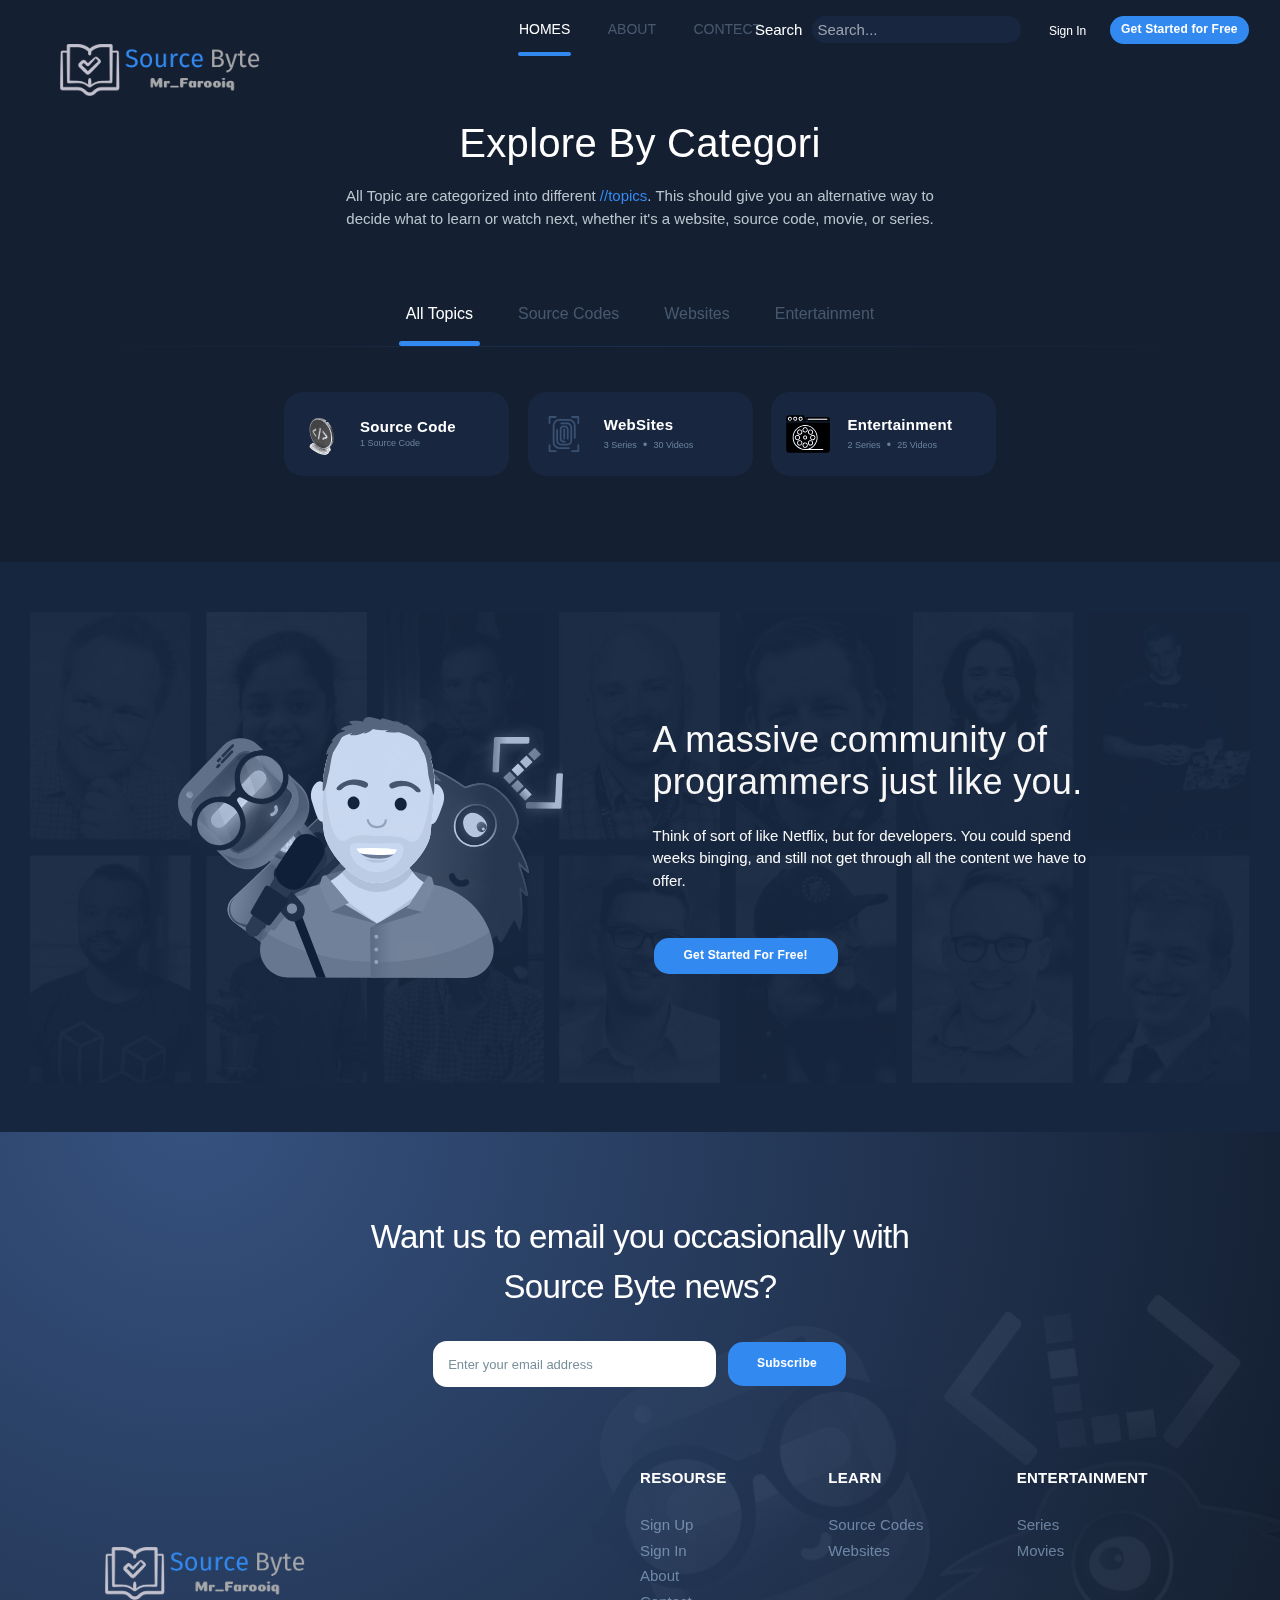
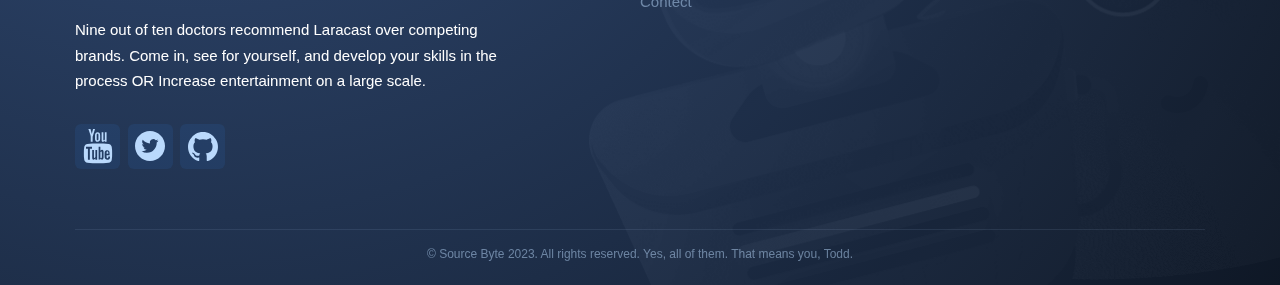
==== commit 3f73deab: "Update index.html" ====
--- a/index.html
+++ b/index.html
@@ -2,14 +2,14 @@
 <html lang="en">
 <head>
      
-    <link rel="stylesheet" href="css/style1.css">
+    <link rel="stylesheet" href="home/css/style1.css">
     <!-- bootstrap link  -->
     <link href="https://cdnjs.cloudflare.com/ajax/libs/font-awesome/5.10.0/css/all.min.css" rel="stylesheet">
     <link href="https://cdn.jsdelivr.net/npm/bootstrap-icons@1.4.1/font/bootstrap-icons.css" rel="stylesheet">
     <meta name="viewport" content="width=device-width, user-scalable=no">
     <meta property="og:site_name" content="Laracasts">
-    <link rel="icon" type="image/x-icon" href="img/title.png">
-    <script src="sarch.js"></script>
+    <link rel="icon" type="image/x-icon" href="home/img/title.png">
+    <script src="home/js/sarch.js"></script>
         <title inertia="">Source Byte</title>
         
 </head>
@@ -29,12 +29,12 @@
                                         <a aria-label="Laracasts" class="relative inline-block cursor-pointer leading-none" href="index.html">
                                             <!-- <img src="./INDEX_files/logo-white.svg" width="145" alt="Laracasts Logo"> -->
                                             <!-- <h1 class="fw-bold text-primary m-0" ><i class="fa fa-laptop-code me-3"></i> Source Byte    </h1> -->
-                                            <img src="img/logo.png" alt="logo in primery way" class="logomain">
+                                            <img src="home/img/logo.png" alt="logo in primery way" class="logomain">
                                         </a>
                                     </div>
                                     <div class="navbar-links relative mr-auto hidden font-inter md:flex md:justify-start lg:justify-around xl:mr-0 xl:w-full" style="flex: 0 1 0%;">
                                         <!---->
-                                        <a class="navbar-link block flex-shrink-0 font-poppins text-md font-medium uppercase text-grey-600/30 hover:text-white md:px-3 xl:px-5 xl:text-center is-active text-white" href="index.html">Home</a>
+                                        <a class="navbar-link block flex-shrink-0 font-poppins text-md font-medium uppercase text-grey-600/30 hover:text-white md:px-3 xl:px-5 xl:text-center is-active text-white" href="index.html">Homes</a>
                                         <!-- <a class="navbar-link block flex-shrink-0 font-poppins text-md font-medium uppercase text-grey-600/30 hover:text-white md:px-3 xl:px-5 xl:text-center" href="###">Categoris </a> -->
                                         <a class="navbar-link block flex-shrink-0 font-poppins text-md font-medium uppercase text-grey-600/30 hover:text-white md:px-3 xl:px-5 xl:text-center" href="###">About </a>
                                         <a class="navbar-link block flex-shrink-0 font-poppins text-md font-medium uppercase text-grey-600/30 hover:text-white md:px-3 xl:px-5 xl:text-center" href="####">Contect </a>
@@ -155,7 +155,7 @@
                                             <div class="flex flex-1 items-center">
                                                 <div class="mr-4 flex flex-shrink-0 justify-center">
                                                     <!-- Categary area -->
-                                                    <img width="50" height="50" src="svg/SourceCode.svg" alt="alpine-logo.svg topic icon" class="h-full" loading="lazy">
+                                                    <img width="50" height="50" src="home/svg/SourceCode.svg" alt="alpine-logo.svg topic icon" class="h-full" loading="lazy">
                                                     <!-- <i class="fa fa-laptop-code me-3" ></i> -->
                                                 </div>
                                                 <div class="w-full lg:w-auto flex justify-between md:block">
@@ -172,7 +172,7 @@
                                         <a class="panel relative transition-colors duration-300 dark  text-white bg-panel-800 hover:bg-panel-700 flex h-full w-full flex-shrink-0 flex-col justify-between rounded-2xl px-3 py-1 bg-blue/7 hover:bg-blue/13" href="/WebSites/index.html" style="height: 84px; min-width: 192px;">
                                             <div class="flex flex-1 items-center">
                                                 <div class="mr-4 flex flex-shrink-0 justify-center">
-                                                    <img width="50" height="50" src="svg/WebSites.svg" alt="authentication-logo.svg topic icon" class="h-full" loading="lazy">
+                                                    <img width="50" height="50" src="home/svg/WebSites.svg" alt="authentication-logo.svg topic icon" class="h-full" loading="lazy">
                                                 </div>
                                                 <div class="w-full lg:w-auto flex justify-between md:block">
                                                     <h2 class="text-left text-base font-semibold leading-tight">WebSites</h2>
@@ -190,7 +190,7 @@
                                         <a class="panel relative transition-colors duration-300 dark  text-white bg-panel-800 hover:bg-panel-700 flex h-full w-full flex-shrink-0 flex-col justify-between rounded-2xl px-3 py-1 bg-blue/7 hover:bg-blue/13" href="/Entertainmenr/index.html" style="height: 84px; min-width: 192px;">
                                             <div class="flex flex-1 items-center">
                                                 <div class="mr-4 flex flex-shrink-0 justify-center">
-                                                    <img width="50" height="50" src="svg/Series.svg" alt="webpack-logo.svg topic icon" class="h-full" loading="lazy">
+                                                    <img width="50" height="50" src="home/svg/Series.svg" alt="webpack-logo.svg topic icon" class="h-full" loading="lazy">
                                                 </div>
                                                 <div class="w-full lg:w-auto flex justify-between md:block">
                                                     <h2 class="text-left text-base font-semibold leading-tight">Entertainment</h2>
@@ -217,10 +217,10 @@
             <div class="bg-[#151F32]">
                 <section class="flex-center mt-10 max-w-none bg-blue/7 py-10 text-white">
                     <div class="relative mx-auto w-full md:h-[480px]" style="max-width: 1400px;">
-                        <img loading="lazy" class="lazy absolute top-0 left-0 h-full w-full object-contain mix-blend-luminosity lazyloaded" src="img/midbgbanner.webp" alt="">
+                        <img loading="lazy" class="lazy absolute top-0 left-0 h-full w-full object-contain mix-blend-luminosity lazyloaded" src="home/img/midbgbanner.webp" alt="">
                         <div class="flex h-full flex-col items-center justify-center md:flex-row md:gap-x-16 lg:gap-x-24">
                             <div>
-                                <img loading="lazy" class="lazy mix-blend-luminosity lazyloaded" src="svg/mainibanner.svg" alt="Illustration of Jeffrey and Lary the robot." width="385">
+                                <img loading="lazy" class="lazy mix-blend-luminosity lazyloaded" src="home/svg/mainibanner.svg" alt="Illustration of Jeffrey and Lary the robot." width="385">
                             </div>
                             <div class="max-w-sm text-center md:w-1/2 md:text-left">
                                 <h3 class="mb-6 text-4xl font-medium leading-tighter">A massive community of programmers just like you. </h3>
@@ -243,7 +243,7 @@
             
             
             <div class="footer-wrap mobile:text-lg">
-                <img loading="lazy" class="lazy pointer-events-none absolute right-0 bottom-0 hidden mix-blend-luminosity lg:inline-block" src="img/robot.png" alt="11Laracasts robot mascots" aria-hidden="" style="max-width: 780px;">
+                <img loading="lazy" class="lazy pointer-events-none absolute right-0 bottom-0 hidden mix-blend-luminosity lg:inline-block" src="home/img/robot.png" alt="11Laracasts robot mascots" aria-hidden="" style="max-width: 780px;">
                 <img loading="lazy" class="lazy pointer-events-none absolute left-0 bottom-0" src="./INDEX_files/laravel-footer-logo.png" alt="" aria-hidden="" style="max-width: 535px;">
                 <section class="footer-section top pt-0 lg:pb-0">
                     <div class="container">
@@ -278,7 +278,7 @@
                                     <a aria-label="Laracasts" class="relative inline-block cursor-pointer leading-none" href="####">
                                         <!-- <img src="./INDEX_files/logo-white.svg" width="145" alt="Laracasts Logo"> -->
                                         <!-- <h1 class="fw-bold logo-primary m-0" ><i class="fa fa-laptop-code me-3"></i>FarooqiHubble</h1> -->
-                                        <img src="img/logo.png" alt="" class="logomain">
+                                        <img src="home/img/logo.png" alt="" class="logomain">
                                     </a>
                                 </div>
                                 <p class="mx-auto mb-8 max-w-sm font-medium leading-loose text-white lg:mx-0 lg:max-w-full">Nine out of ten doctors recommend Laracast over competing brands. Come in, see for yourself, and develop your skills in the process OR
--- a/home/css/style1.css
+++ b/home/css/style1.css
@@ -0,0 +1,10922 @@
+@charset "UTF-8";.panel .panel {
+    background-color: #328af108
+}
+
+.panel .panel:hover {
+    background-color: #328af112
+}
+
+*,:before,:after {
+    box-sizing: border-box;
+    border-width: 0;
+    border-style: solid;
+    border-color: currentColor
+}
+
+:before,:after {
+    --tw-content: ""
+}
+
+html {
+    line-height: 1.5;
+    -webkit-text-size-adjust: 100%;
+    -moz-tab-size: 4;
+    -o-tab-size: 4;
+    tab-size: 4;
+    font-family: system-ui,BlinkMacSystemFont,-apple-system,Segoe UI,Roboto,Oxygen,Ubuntu,Cantarell,Fira Sans,Droid Sans,Helvetica Neue,sans-serif
+}
+
+body {
+    margin: 0;
+    line-height: inherit
+}
+
+hr {
+    height: 0;
+    color: inherit;
+    border-top-width: 1px
+}
+
+abbr:where([title]) {
+    -webkit-text-decoration: underline dotted;
+    text-decoration: underline dotted
+}
+
+h1,h2,h3,h4,h5,h6 {
+    font-size: inherit;
+    font-weight: inherit
+}
+
+a {
+    color: inherit;
+    text-decoration: inherit
+}
+
+b,strong {
+    font-weight: bolder
+}
+
+code,kbd,samp,pre {
+    font-family: Menlo,Monaco,Consolas,Liberation Mono,Courier New,monospace;
+    font-size: 1em
+}
+
+small {
+    font-size: 80%
+}
+
+sub,sup {
+    font-size: 75%;
+    line-height: 0;
+    position: relative;
+    vertical-align: baseline
+}
+
+sub {
+    bottom: -.25em
+}
+
+sup {
+    top: -.5em
+}
+
+table {
+    text-indent: 0;
+    border-color: inherit;
+    border-collapse: collapse
+}
+
+button,input,optgroup,select,textarea {
+    font-family: inherit;
+    font-size: 100%;
+    line-height: inherit;
+    color: inherit;
+    margin: 0;
+    padding: 0
+}
+
+button,select {
+    text-transform: none
+}
+
+button,[type=button],[type=reset],[type=submit] {
+    -webkit-appearance: button;
+    background-color: transparent;
+    background-image: none
+}
+
+:-moz-focusring {
+    outline: auto
+}
+
+:-moz-ui-invalid {
+    box-shadow: none
+}
+
+progress {
+    vertical-align: baseline
+}
+
+::-webkit-inner-spin-button,::-webkit-outer-spin-button {
+    height: auto
+}
+
+[type=search] {
+    -webkit-appearance: textfield;
+    outline-offset: -2px
+}
+
+::-webkit-search-decoration {
+    -webkit-appearance: none
+}
+
+::-webkit-file-upload-button {
+    -webkit-appearance: button;
+    font: inherit
+}
+
+summary {
+    display: list-item
+}
+
+blockquote,dl,dd,h1,h2,h3,h4,h5,h6,hr,figure,p,pre {
+    margin: 0
+}
+
+fieldset {
+    margin: 0;
+    padding: 0
+}
+
+legend {
+    padding: 0
+}
+
+ol,ul,menu {
+    list-style: none;
+    margin: 0;
+    padding: 0
+}
+
+textarea {
+    resize: vertical
+}
+
+input::-moz-placeholder,textarea::-moz-placeholder {
+    opacity: 1;
+    color: #9ca3af
+}
+
+input::placeholder,textarea::placeholder {
+    opacity: 1;
+    color: #9ca3af
+}
+
+button,[role=button] {
+    cursor: pointer
+}
+
+:disabled {
+    cursor: default
+}
+
+img,svg,video,canvas,audio,iframe,embed,object {
+    display: block;
+    vertical-align: middle
+}
+
+img,video {
+    max-width: 100%;
+    height: auto
+}
+
+[hidden] {
+    display: none
+}
+
+*,:before,:after {
+    --tw-translate-x: 0;
+    --tw-translate-y: 0;
+    --tw-rotate: 0;
+    --tw-skew-x: 0;
+    --tw-skew-y: 0;
+    --tw-scale-x: 1;
+    --tw-scale-y: 1;
+    --tw-pan-x: ;
+    --tw-pan-y: ;
+    --tw-pinch-zoom: ;
+    --tw-scroll-snap-strictness: proximity;
+    --tw-ordinal: ;
+    --tw-slashed-zero: ;
+    --tw-numeric-figure: ;
+    --tw-numeric-spacing: ;
+    --tw-numeric-fraction: ;
+    --tw-ring-inset: ;
+    --tw-ring-offset-width: 0px;
+    --tw-ring-offset-color: #fff;
+    --tw-ring-color: rgb(59 130 246 / .5);
+    --tw-ring-offset-shadow: 0 0 #0000;
+    --tw-ring-shadow: 0 0 #0000;
+    --tw-shadow: 0 0 #0000;
+    --tw-shadow-colored: 0 0 #0000;
+    --tw-blur: ;
+    --tw-brightness: ;
+    --tw-contrast: ;
+    --tw-grayscale: ;
+    --tw-hue-rotate: ;
+    --tw-invert: ;
+    --tw-saturate: ;
+    --tw-sepia: ;
+    --tw-drop-shadow: ;
+    --tw-backdrop-blur: ;
+    --tw-backdrop-brightness: ;
+    --tw-backdrop-contrast: ;
+    --tw-backdrop-grayscale: ;
+    --tw-backdrop-hue-rotate: ;
+    --tw-backdrop-invert: ;
+    --tw-backdrop-opacity: ;
+    --tw-backdrop-saturate: ;
+    --tw-backdrop-sepia:
+}
+
+.container {
+    width: 100%
+}
+
+@media(min-width: 500px) {
+    .container {
+        max-width:500px
+    }
+}
+
+@media(min-width: 768px) {
+    .container {
+        max-width:768px
+    }
+}
+
+@media(min-width: 992px) {
+    .container {
+        max-width:992px
+    }
+}
+
+@media(min-width: 1200px) {
+    .container {
+        max-width:1200px
+    }
+}
+
+@media(min-width: 1350px) {
+    .container {
+        max-width:1350px
+    }
+}
+
+@media(min-width: 1500px) {
+    .container {
+        max-width:1500px
+    }
+}
+
+@media(min-width: 1900px) {
+    .container {
+        max-width:1900px
+    }
+}
+
+.clamp {
+    display: -webkit-box;
+    -webkit-box-orient: vertical;
+    overflow: hidden
+}
+
+.one-line {
+    -webkit-line-clamp: 1
+}
+
+.two-lines {
+    -webkit-line-clamp: 2
+}
+
+.three-lines {
+    -webkit-line-clamp: 3
+}
+
+.five-lines {
+    -webkit-line-clamp: 5
+}
+
+html,body,body div,span,object,iframe,h1,h2,h3,h4,h5,h6,p,blockquote,pre,abbr,address,cite,code,del,dfn,em,img,ins,kbd,q,samp,small,strong,sub,sup,var,b,i,dl,dt,dd,ol,ul,li,fieldset,form,label,legend,table,caption,tbody,tfoot,thead,tr,th,td,article,aside,figure,footer,header,menu,nav,section,time,mark,audio,video,details,summary {
+    margin: 0;
+    padding: 0;
+    border-width: 0;
+    border-style: solid;
+    border-color: currentColor;
+    font-size: 100%;
+    font-weight: 400;
+    vertical-align: baseline;
+    background: 0 0
+}
+
+html {
+    background-color: #fff;
+    font-size: 16px;
+    -moz-osx-font-smoothing: grayscale;
+    -webkit-font-smoothing: antialiased;
+    min-width: 300px;
+    overflow-x: hidden;
+    overflow-y: scroll;
+    text-rendering: optimizeLegibility
+}
+
+article,aside,figure,footer,header,hgroup,section {
+    display: block
+}
+
+body,button,input,select,textarea {
+    font-family: Poppins,Helvetica,Arial,sans-serif
+}
+
+code,pre {
+    -moz-osx-font-smoothing: auto;
+    -webkit-font-smoothing: antialiased;
+    font-family: Monaco,Inconsolata,monospace;
+    line-height: 1.25
+}
+
+body {
+    --tw-text-opacity: 1;
+    color: rgb(34 34 34/var(--tw-text-opacity));
+    font-size: 1rem;
+    font-weight: 400
+}
+
+template {
+    display: none
+}
+
+a {
+    cursor: pointer;
+    text-decoration: none;
+    transition: background-color .3s,border .3s
+}
+
+a.link:not(.no-transition) {
+    transition: color .3s
+}
+
+.link {
+    --tw-text-opacity: 1;
+    color: rgb(50 138 241/var(--tw-text-opacity))
+}
+
+.link:hover {
+    text-decoration: underline
+}
+
+code {
+    font-size: 11px;
+    font-weight: 400;
+    padding: 1px 2px 2px
+}
+
+hr {
+    --tw-border-opacity: 1;
+    border-color: rgb(237 237 237/var(--tw-border-opacity));
+    margin: 40px 0
+}
+/* logo image i9s heae pleas upadate any topi on logo so chane hear  */
+/* img {
+    max-width: 100%;
+    display: initial;
+    color: #fff;
+    
+} */
+
+input[type=checkbox],input[type=radio] {
+    vertical-align: baseline
+}
+
+small {
+    font-size: 11px
+}
+
+span {
+    font-style: inherit;
+    font-weight: inherit
+}
+
+strong {
+    font-weight: 700
+}
+
+.inherits-color {
+    color: inherit
+}
+
+pre {
+    --tw-bg-opacity: 1;
+    background-color: rgb(235 237 241/var(--tw-bg-opacity));
+    --tw-text-opacity: 1;
+    color: rgb(120 144 156/var(--tw-text-opacity));
+    white-space: pre;
+    word-wrap: normal
+}
+
+pre code {
+    display: block;
+    overflow-x: auto;
+    padding: 16px 20px;
+    --tw-bg-opacity: 1;
+    background-color: rgb(235 237 241/var(--tw-bg-opacity));
+    --tw-text-opacity: 1;
+    color: rgb(120 144 156/var(--tw-text-opacity))
+}
+
+table {
+    width: 100%
+}
+
+table th {
+    text-align: left;
+    vertical-align: top;
+    --tw-text-opacity: 1;
+    color: rgb(120 144 156/var(--tw-text-opacity))
+}
+
+html {
+    font-size: 14px
+}
+
+@media(min-width: 768px) {
+    html {
+        font-size:15px
+    }
+}
+
+body[style*="overflow: hidden;"] {
+    max-height: 100vh
+}
+
+h1,h2,h3,h4,h5,h6,p {
+    letter-spacing: 0
+}
+
+h1,h2,h3,h4,h5,h6 {
+    font-family: Inter,sans-serif;
+    letter-spacing: .02rem
+}
+
+p {
+    font-weight: inherit
+}
+
+strong {
+    font-weight: 600
+}
+
+*[v-cloak] {
+    display: none
+}
+
+.fade-in {
+    animation-name: fadeIn;
+    animation-duration: .8s;
+    animation-fill-mode: forwards;
+    opacity: 0
+}
+
+.fade-in.delay {
+    animation-delay: .5s
+}
+
+@keyframes fadeIn {
+    0% {
+        opacity: 0
+    }
+
+    to {
+        opacity: 1
+    }
+}
+
+@keyframes bounce {
+    0%,20%,50%,80%,to {
+        transform: translateY(0)
+    }
+
+    40% {
+        transform: translateY(-30px)
+    }
+
+    60% {
+        transform: translateY(-15px)
+    }
+}
+
+.bounce {
+    animation: bounce 2s infinite
+}
+
+.transition-all {
+    transition: color .3s,background-color .3s,box-shadow .3s
+}
+
+.hljs {
+    display: block;
+    overflow-x: auto;
+    padding: .5em;
+    background: #0e1725;
+    color: #fff
+}
+
+.hljs-name,.hljs-strong {
+    font-weight: 700
+}
+
+.hljs-code,.hljs-emphasis {
+    font-style: italic
+}
+
+.hljs-tag {
+    color: #8b60ed
+}
+
+.hljs-variable,.hljs-template-variable,.hljs-selector-id,.hljs-selector-class {
+    color: #ade5fc
+}
+
+.hljs-string,.hljs-bullet {
+    color: #6edcc4
+}
+
+.hljs-type,.hljs-section,.hljs-attribute,.hljs-quote,.hljs-built_in,.hljs-builtin-name {
+    color: #8b60ed
+}
+
+.hljs-title {
+    color: #fff
+}
+
+.hljs-number,.hljs-symbol,.hljs-bullet {
+    color: #ec454f
+}
+
+.hljs-keyword,.hljs-selector-tag,.hljs-literal {
+    color: #328af1
+}
+
+.hljs-comment,.hljs-deletion,.hljs-code {
+    color: #ffffff40
+}
+
+.hljs-regexp,.hljs-link {
+    color: #c6b4f0
+}
+
+.hljs-meta {
+    color: #ec454f
+}
+
+.hljs-deletion {
+    background-color: #fc9b9b;
+    color: #333
+}
+
+.hljs-addition {
+    background-color: #a2fca2;
+    color: #333
+}
+
+.hljs a {
+    color: inherit
+}
+
+.hljs a:focus,.hljs a:hover {
+    color: inherit;
+    text-decoration: underline
+}
+
+.loader,.btn.is-loading:after,.swal-button.is-loading:after {
+    animation: spin-around .5s infinite linear;
+    border-width: 1.5px;
+    border-style: solid;
+    --tw-text-opacity: 1;
+    color: rgb(237 237 237/var(--tw-text-opacity));
+    border-radius: 290486px;
+    border-right-color: transparent;
+    border-top-color: transparent;
+    content: "";
+    display: block;
+    height: 16px;
+    position: relative;
+    width: 16px
+}
+
+@keyframes spin-around {
+    0% {
+        transform: rotate(0)
+    }
+
+    to {
+        transform: rotate(359deg)
+    }
+}
+
+.hide-scrollbar {
+    overflow: auto;
+    -ms-overflow-style: none;
+    scrollbar-width: none
+}
+
+.hide-scrollbar::-webkit-scrollbar {
+    display: none
+}
+
+.prevent-scroll {
+    overflow: hidden;
+    -webkit-overflow-scrolling: touch;
+    position: fixed
+}
+
+.is-circle {
+    border-radius: 50%
+}
+
+.text-balance {
+    text-wrap: balance
+}
+
+#root.rounded-banner {
+    position: relative;
+    overflow-x: hidden
+}
+
+#root.rounded-banner:before {
+    content: "";
+    background-image: radial-gradient(circle at 0% 2%,#25395a,#0d131d 99%);
+    min-height: 540px;
+    width: 104%;
+    position: absolute;
+    transform: translate(-2%);
+    border-bottom-left-radius: 15% 3%;
+    border-bottom-right-radius: 15% 3%
+}
+
+@media(min-width: 992px) {
+    #root.rounded-banner:before {
+        border-bottom-left-radius:50% 30%;
+        border-bottom-right-radius: 50% 30%
+    }
+}
+
+#header-logo-arrow svg {
+    color: #53b5ff
+}
+
+.new-nav a.is-active,.new-nav .is-active a {
+    color: #fff
+}
+
+.navbar-links {
+    font-size: .8rem
+}
+
+@media(min-width: 992px) {
+    .navbar-links {
+        font-size:14.5px
+    }
+}
+
+.navbar-link {
+    position: relative
+}
+
+@media(min-width: 1200px) {
+    .navbar-link:after {
+        content:"";
+        width: 60%;
+        height: 4px;
+        position: absolute;
+        bottom: -19.5px;
+        left: 20%
+    }
+
+    .navbar-link:after {
+        border-radius: .934rem
+    }
+
+    .navbar-link:after {
+        opacity: 0;
+        transition: opacity .3s;
+        pointer-events: none
+    }
+
+    .page-dark .navbar-link:after {
+        bottom: -15px
+    }
+
+    .navbar-link:after {
+        --tw-bg-opacity: 1;
+        background-color: rgb(50 138 241/var(--tw-bg-opacity))
+    }
+
+    .navbar-link.is-active:after,.navbar-link:hover:after {
+        opacity: 1
+    }
+}
+
+.hamburger-nav {
+    width: 22px;
+    height: 19px;
+    position: relative;
+    transform: rotate(0);
+    transition: .5s ease-in-out;
+    cursor: pointer
+}
+
+.hamburger-nav span {
+    display: block;
+    position: absolute;
+    height: 3px;
+    width: 100%;
+    background: #fff;
+    border-radius: 9px;
+    opacity: 1;
+    right: 0;
+    margin-left: auto;
+    transform: rotate(0);
+    transition: .25s ease-in-out
+}
+
+.hamburger-nav span:nth-child(1) {
+    top: 0
+}
+
+.hamburger-nav span:nth-child(2),.hamburger-nav span:nth-child(3) {
+    top: 7px;
+    width: 80%
+}
+
+.hamburger-nav span:nth-child(4) {
+    top: 14px;
+    width: 60%
+}
+
+.hamburger-nav.open span {
+    width: 100%
+}
+
+.hamburger-nav.open span:nth-child(1),.hamburger-nav.open span:nth-child(4) {
+    top: 7px;
+    width: 0;
+    right: 50%
+}
+
+.hamburger-nav.open span:nth-child(2) {
+    transform: rotate(45deg)
+}
+
+.hamburger-nav.open span:nth-child(3) {
+    transform: rotate(-45deg)
+}
+
+.nav-modal-wrap {
+    background: url(/images/seriously-huge-logo-mobile-45-deg.svg?v=2) no-repeat 0 100%;
+    background-size: 75%
+}
+
+.signup-plan {
+    width: 100%;
+    height: 65px;
+    border: 1px solid rgba(36,37,38,.08);
+    cursor: pointer
+}
+
+@media(min-width: 992px) {
+    .signup-plan {
+        width:auto;
+        height: 100px;
+        flex: 1
+    }
+}
+
+@media(min-width: 1200px) {
+    .signup-plan {
+        width:152px;
+        flex: none
+    }
+}
+
+.signup-plan:hover,.signup-plan.is-selected {
+    border: 1px solid;
+    --tw-border-opacity: 1;
+    border-color: rgb(50 138 241/var(--tw-border-opacity))
+}
+
+.check-wrap {
+    width: 20px;
+    height: 20px;
+    border-radius: 50%;
+    position: relative;
+    border-width: 1px;
+    --tw-border-opacity: 1;
+    border-color: rgb(204 204 204/var(--tw-border-opacity));
+    --tw-bg-opacity: 1;
+    background-color: rgb(235 237 241/var(--tw-bg-opacity))
+}
+
+.check-wrap.is-active {
+    animation: wrap .3s ease-in-out forwards;
+    transform: scale(0);
+    border-style: none;
+    --tw-bg-opacity: 1;
+    background-color: rgb(50 138 241/var(--tw-bg-opacity))
+}
+
+.check-wrap.is-active:before,.check-wrap.is-active:after {
+    content: "";
+    position: absolute;
+    background-color: #fff;
+    width: 0;
+    height: 2px;
+    transform-origin: left;
+    animation-duration: .3s;
+    animation-timing-function: ease-in-out;
+    animation-fill-mode: forwards
+}
+
+.check-wrap.is-active:before {
+    top: 9px;
+    left: 5px;
+    transform: rotate(45deg);
+    animation-name: left;
+    animation-delay: .2s;
+    border-top-left-radius: 7px;
+    border-bottom-left-radius: 7px
+}
+
+.check-wrap.is-active:after {
+    top: 13px;
+    left: 8px;
+    transform: rotate(-45deg);
+    animation-name: right;
+    animation-delay: .3s;
+    border-top-right-radius: 7px;
+    border-bottom-right-radius: 7px
+}
+
+@keyframes wrap {
+    0% {
+        background-color: transparent;
+        transform: scale(0)
+    }
+
+    to {
+        transform: scale(1)
+    }
+}
+
+@keyframes left {
+    0% {
+        width: 0
+    }
+
+    to {
+        width: 6px
+    }
+}
+
+@keyframes right {
+    0% {
+        width: 0
+    }
+
+    to {
+        width: 10px
+    }
+}
+
+.footer-wrap {
+    background-image: radial-gradient(circle at 15% -3%,#365280,#080e17 116%);
+    background-repeat: no-repeat;
+    background-size: auto;
+    background-position: center center;
+    position: relative;
+    overflow: hidden
+}
+
+.footer-wrap .footer-section.top .container {
+    background: url(/images/mic-drop@2x.webp) no-repeat 0 0;
+    background-size: 80px;
+    padding-top: 4em
+}
+
+@media(min-width: 992px) {
+    .footer-wrap .footer-section.top .container {
+        background-size:176px;
+        padding-top: 80px;
+        padding-bottom: 80px
+    }
+}
+
+.footer-wrap .inline-bulleted-list>li {
+    display: inline
+}
+
+@media(min-width: 992px) {
+    .footer-wrap .inline-bulleted-list>li {
+        display:list-item
+    }
+}
+
+.footer-wrap .inline-bulleted-list>li:not(:first-child):before {
+    content: " ·";
+    color: #fff6;
+    font-size: 1.7rem;
+    line-height: 1;
+    vertical-align: sub;
+    margin-left: 2px;
+    margin-right: 4px
+}
+
+@media(min-width: 992px) {
+    .footer-wrap .inline-bulleted-list>li:not(:first-child):before {
+        content:none
+    }
+}
+
+.generic-content a {
+    font-weight: 700
+}
+
+.series-banner .generic-content a {
+    color: inherit
+}
+
+.generic-content p {
+    margin-bottom: 20px
+}
+
+.content {
+    line-height: 1.6;
+    margin-bottom: 20px
+}
+
+.content a,.content a:visited {
+    font-weight: 700
+}
+
+.content a:hover,.content a:visited:hover {
+    text-decoration: underline
+}
+
+.content.clamp>p {
+    overflow: hidden
+}
+
+.content>*+* {
+    margin-top: 1rem
+}
+
+.content code {
+    background: 0 0
+}
+
+.content code.hljs {
+    background: #0e1725
+}
+
+.content p code {
+    border-radius: .25rem;
+    --tw-bg-opacity: 1;
+    background-color: rgb(235 237 241/var(--tw-bg-opacity));
+    padding: .25rem
+}
+
+.dark .content p code {
+    background-color: #ffffff0d
+}
+
+.content p code {
+    font-family: Menlo,monospace
+}
+
+.content ul,.content ol {
+    margin-left: 1rem
+}
+
+.content ul {
+    list-style: disc
+}
+
+.content ol {
+    list-style: decimal
+}
+
+.content li {
+    font-weight: inherit;
+    margin-left: 1rem
+}
+
+.content li+li {
+    margin-top: 10px
+}
+
+.content em,.content strong,.content i,.content ul,.content li,.content dl,.content dt,.content dd {
+    font-weight: inherit
+}
+
+.content strong {
+    font-weight: 700
+}
+
+#account-menu-chat-messages .content a {
+    --tw-text-opacity: 1;
+    color: rgb(50 138 241/var(--tw-text-opacity))
+}
+
+.container {
+    position: relative;
+    max-width: 100%
+}
+
+@media(min-width: 768px) {
+    .container {
+        margin:0 auto
+    }
+}
+
+@media(min-width: 1200px) {
+    .container {
+        max-width:1130px
+    }
+}
+
+@media screen and (min-width: 1300px) {
+    .container {
+        max-width:1200px
+    }
+}
+
+@media(min-width: 1200px) {
+    .container.expands-wide {
+        max-width:1500px
+    }
+}
+
+.btn,.swal-button {
+    position: relative;
+    display: block;
+    max-width: 30rem;
+    border-width: 1px;
+    border-color: transparent;
+    background-clip: padding-box;
+    padding: 1.25rem 1rem;
+    text-align: center;
+    font-size: .8rem;
+    font-weight: 600;
+    text-transform: none;
+    line-height: 1.15;
+    --tw-text-opacity: 1;
+    color: rgb(34 34 34/var(--tw-text-opacity));
+    transition-property: all;
+    transition-timing-function: cubic-bezier(.4,0,.2,1);
+    transition-duration: .15s;
+    transition: color .3s,background-color .3s,box-shadow .3s;
+    border-radius: 16px;
+    letter-spacing: .2px
+}
+
+@media(min-width: 768px) {
+    .btn,.swal-button {
+        display:inline-block
+    }
+
+    .btn,.swal-button {
+        padding-top: .75rem;
+        padding-bottom: .75rem
+    }
+
+    .btn,.swal-button {
+        padding-left: 1.5rem;
+        padding-right: 1.5rem
+    }
+}
+
+@media(min-width: 992px) {
+    .btn,.swal-button {
+        transition:background .3s
+    }
+
+    .btn,.swal-button {
+        max-width: 100%
+    }
+
+    .btn,.swal-button {
+        padding-left: 2rem;
+        padding-right: 2rem
+    }
+
+    .btn,.swal-button {
+        padding-top: .75rem;
+        padding-bottom: .75rem
+    }
+}
+
+.btn:focus,.swal-button:focus {
+    outline: none
+}
+
+.btn:hover,.btn.is-active,.swal-button:hover,.swal-button.is-active {
+    --tw-text-opacity: 1;
+    color: rgb(50 138 241/var(--tw-text-opacity))
+}
+
+.btn.is-loading,.swal-button.is-loading {
+    color: transparent!important;
+    pointer-events: none
+}
+
+.btn.is-loading:after,.swal-button.is-loading:after {
+    left: 50%;
+    margin-left: -8px;
+    margin-top: -8px;
+    top: 50%;
+    position: absolute!important
+}
+
+.btn[disabled],.swal-button[disabled] {
+    background: #999;
+    border: rgba(0,0,0,.4)
+}
+
+.btn[disabled]:hover,.swal-button[disabled]:hover {
+    background: #999;
+    cursor: not-allowed
+}
+
+.btn-blue,.swal-button:not(.swal-button--cancel):not(.swal-button--stay):not(.swal-button--close) {
+    background-image: linear-gradient(to right,var(--tw-gradient-stops));
+    --tw-gradient-from: #328af1;
+    --tw-gradient-stops: var(--tw-gradient-from), var(--tw-gradient-to, rgb(50 138 241 / 0));
+    --tw-gradient-to: #328af1;
+    --tw-text-opacity: 1;
+    color: rgb(255 255 255/var(--tw-text-opacity))
+}
+
+.btn-blue:not(:disabled):hover,.swal-button:not(.swal-button--cancel):not(.swal-button--stay):not(.swal-button--close):not(:disabled):hover {
+    background-image: linear-gradient(to right,var(--tw-gradient-stops));
+    --tw-gradient-from: #328af1;
+    --tw-gradient-stops: var(--tw-gradient-from), var(--tw-gradient-to, rgb(50 138 241 / 0));
+    --tw-gradient-to: #21c8f6;
+    --tw-text-opacity: 1;
+    color: rgb(255 255 255/var(--tw-text-opacity));
+    -webkit-text-decoration-line: none;
+    text-decoration-line: none
+}
+
+.btn-blue.btn-shadow,.swal-button:not(.swal-button--cancel):not(.swal-button--stay):not(.swal-button--close).btn-shadow {
+    box-shadow: 0 0 15px #00b7ff4d
+}
+
+.btn-blue[disabled]:hover,.swal-button:not(.swal-button--cancel):not(.swal-button--stay):not(.swal-button--close)[disabled]:hover {
+    color: #fff
+}
+
+.btn-dark-blue,.swal-button--cancel,.swal-button--stay,.swal-button--close {
+    display: inline-flex;
+    align-items: center;
+    justify-content: center;
+    background-color: #328af11a;
+    --tw-text-opacity: 1;
+    color: rgb(255 255 255/var(--tw-text-opacity))
+}
+
+.btn-dark-blue:not(:disabled):hover,.swal-button--cancel:not(:disabled):hover,.swal-button--stay:not(:disabled):hover,.swal-button--close:not(:disabled):hover {
+    background-color: #328af126!important
+}
+
+.btn-dark-blue:not(:disabled):hover .text-wrap,.swal-button--cancel:not(:disabled):hover .text-wrap,.swal-button--stay:not(:disabled):hover .text-wrap,.swal-button--close:not(:disabled):hover .text-wrap {
+    display: block;
+    background-color: #328af126;
+    background-image: linear-gradient(to right,var(--tw-gradient-stops));
+    --tw-gradient-from: #328af1;
+    --tw-gradient-stops: var(--tw-gradient-from), var(--tw-gradient-to, rgb(50 138 241 / 0));
+    --tw-gradient-to: #21c8f6;
+    -webkit-background-clip: text;
+    background-clip: text;
+    color: transparent
+}
+
+.btn-dark-blue:disabled:hover,.swal-button--cancel:disabled:hover,.swal-button--stay:disabled:hover,.swal-button--close:disabled:hover {
+    color: inherit
+}
+
+.btn-dark-blue[disabled]:hover,.swal-button--cancel[disabled]:hover,.swal-button--stay[disabled]:hover,.swal-button--close[disabled]:hover {
+    color: #fff
+}
+
+.btn-dark-blue.active,.swal-button--cancel.active,.swal-button--stay.active,.swal-button--close.active {
+    border-width: 1px;
+    --tw-border-opacity: 1;
+    border-color: rgb(50 138 241/var(--tw-border-opacity));
+    background-color: #328af11a
+}
+
+.btn-dark-blue.active:hover,.swal-button--cancel.active:hover,.swal-button--stay.active:hover,.swal-button--close.active:hover {
+    background-color: #328af126
+}
+
+.btn-dark-blue.active .text-wrap,.swal-button--cancel.active .text-wrap,.swal-button--stay.active .text-wrap,.swal-button--close.active .text-wrap {
+    background-color: #328af126;
+    background-image: linear-gradient(to right,var(--tw-gradient-stops));
+    --tw-gradient-from: #328af1;
+    --tw-gradient-stops: var(--tw-gradient-from), var(--tw-gradient-to, rgb(50 138 241 / 0));
+    --tw-gradient-to: #21c8f6;
+    -webkit-background-clip: text;
+    background-clip: text;
+    color: transparent
+}
+
+.btn-white {
+    --tw-bg-opacity: 1;
+    background-color: rgb(255 255 255/var(--tw-bg-opacity));
+    --tw-text-opacity: 1;
+    color: rgb(34 34 34/var(--tw-text-opacity))
+}
+
+.btn-white.active {
+    border-width: 1px;
+    --tw-border-opacity: 1;
+    border-color: rgb(255 255 255/var(--tw-border-opacity));
+    background-color: #ffffff1a
+}
+
+.btn-white.active:hover {
+    background-color: #ffffff40
+}
+
+.btn-grey {
+    border-color: transparent;
+    --tw-bg-opacity: 1;
+    background-color: rgb(235 237 241/var(--tw-bg-opacity));
+    --tw-text-opacity: 1;
+    color: rgb(34 34 34/var(--tw-text-opacity))
+}
+
+.btn-channel {
+    border: 1px solid currentColor;
+    color: var(--channel-color)
+}
+
+.btn-channel:hover {
+    color: #fff;
+    background: var(--channel-color);
+    border-color: transparent
+}
+
+.swal-button:focus {
+    box-shadow: none!important
+}
+
+.centered-heading {
+    margin-left: auto;
+    margin-right: auto;
+    margin-bottom: .75rem;
+    font-size: 2.4rem;
+    letter-spacing: -.02em;
+    --tw-text-opacity: 1;
+    color: rgb(255 255 255/var(--tw-text-opacity));
+    max-width: 550px
+}
+
+@media(max-width: 736px) {
+    .centered-heading {
+        max-width:300px
+    }
+}
+
+@media(min-width: 992px) {
+    .centered-heading {
+        max-width:600px
+    }
+}
+
+.section,section {
+    position: relative;
+    padding: 20px;
+    max-width: 1700px;
+    margin-left: auto;
+    margin-right: auto
+}
+
+@media(min-width: 768px) {
+    .section,section {
+        padding:40px 30px
+    }
+}
+
+.section>.section,section>.section {
+    padding-left: 0;
+    padding-right: 0
+}
+
+@media(max-width: 768px) {
+    .section>.section,section>.section {
+        padding-top:0
+    }
+}
+
+#root input:focus,#root textarea:focus,#root button:focus,#root select:focus {
+    outline: none
+}
+
+.input {
+    width: 100%;
+    max-width: 100%;
+    height: 42px
+}
+
+.textarea {
+    min-width: 100%;
+    max-width: 100%;
+    max-height: 600px;
+    padding: 10px;
+    resize: vertical;
+    line-height: 1.2;
+    display: block
+}
+
+input.hp,textarea.hp {
+    display: none
+}
+
+.input,.textarea {
+    -moz-appearance: none;
+    -webkit-appearance: none;
+    align-items: center;
+    background-color: #fff;
+    border-width: 1px;
+    --tw-border-opacity: 1;
+    border-color: rgb(237 237 237/var(--tw-border-opacity));
+    --tw-text-opacity: 1;
+    color: rgb(34 34 34/var(--tw-text-opacity));
+    display: inline-flex;
+    font-size: 16px;
+    height: 32px;
+    justify-content: flex-start;
+    line-height: 24px;
+    vertical-align: top;
+    position: relative;
+    text-align: left;
+    outline: 0;
+    padding: 0 15px;
+    border-radius: 0;
+    box-shadow: none
+}
+
+.input:hover,.textarea:hover {
+    border-color: text-grey-800
+}
+
+.input:active,.input:focus,.input.is-active,.textarea:active,.textarea:focus,.textarea.is-active {
+    border-color: text-grey-800;
+    outline: none
+}
+
+.input[disabled],.input.is-disabled,.textarea[disabled],.textarea.is-disabled {
+    --tw-border-opacity: 1;
+    border-color: rgb(237 237 237/var(--tw-border-opacity));
+    --tw-bg-opacity: 1;
+    background-color: rgb(235 237 241/var(--tw-bg-opacity));
+    cursor: not-allowed;
+    pointer-events: none
+}
+
+.input[disabled]::-moz-placeholder,.input.is-disabled::-moz-placeholder,.textarea[disabled]::-moz-placeholder,.textarea.is-disabled::-moz-placeholder {
+    color: #78909c4d
+}
+
+.input[disabled]::-webkit-input-placeholder,.input.is-disabled::-webkit-input-placeholder,.textarea[disabled]::-webkit-input-placeholder,.textarea.is-disabled::-webkit-input-placeholder {
+    color: #78909c4d
+}
+
+.input[disabled]:-moz-placeholder,.input.is-disabled:-moz-placeholder,.textarea[disabled]:-moz-placeholder,.textarea.is-disabled:-moz-placeholder {
+    color: #78909c4d
+}
+
+.input[disabled]:-ms-input-placeholder,.input.is-disabled:-ms-input-placeholder,.textarea[disabled]:-ms-input-placeholder,.textarea.is-disabled:-ms-input-placeholder {
+    color: #78909c4d
+}
+
+@media(max-width: 768px) {
+    .input,.textarea {
+        font-size:16px
+    }
+}
+
+.input.placeholder-black::-moz-placeholder,.textarea.placeholder-black::-moz-placeholder {
+    --tw-text-opacity: 1;
+    color: rgb(34 34 34/var(--tw-text-opacity));
+    opacity: 1
+}
+
+.input.placeholder-black::-webkit-input-placeholder,.textarea.placeholder-black::-webkit-input-placeholder {
+    --tw-text-opacity: 1;
+    color: rgb(34 34 34/var(--tw-text-opacity));
+    opacity: 1
+}
+
+.input.placeholder-black:-moz-placeholder,.textarea.placeholder-black:-moz-placeholder {
+    --tw-text-opacity: 1;
+    color: rgb(34 34 34/var(--tw-text-opacity));
+    opacity: 1
+}
+
+.input.placeholder-black:-ms-input-placeholder,.textarea.placeholder-black:-ms-input-placeholder {
+    --tw-text-opacity: 1;
+    color: rgb(34 34 34/var(--tw-text-opacity));
+    opacity: 1
+}
+
+.input.placeholder-grey-800::-moz-placeholder,.textarea.placeholder-grey-800::-moz-placeholder {
+    color: #4a4a4a;
+    opacity: 1
+}
+
+.input.placeholder-grey-800::-webkit-input-placeholder,.textarea.placeholder-grey-800::-webkit-input-placeholder {
+    color: #4a4a4a;
+    opacity: 1
+}
+
+.input.placeholder-grey-800:-moz-placeholder,.textarea.placeholder-grey-800:-moz-placeholder {
+    color: #4a4a4a;
+    opacity: 1
+}
+
+.input.placeholder-grey-800:-ms-input-placeholder,.textarea.placeholder-grey-800:-ms-input-placeholder {
+    color: #4a4a4a;
+    opacity: 1
+}
+
+.input.is-minimal,.textarea.is-minimal {
+    border-left: none;
+    border-right: none;
+    border-top: none;
+    border-bottom: 1px solid;
+    background: 0 0;
+    border-radius: 0;
+    border-style: none;
+    padding-left: 0;
+    padding-right: 0;
+    --tw-text-opacity: 1;
+    color: rgb(255 255 255/var(--tw-text-opacity))
+}
+
+.input.is-minimal::-moz-placeholder,.textarea.is-minimal::-moz-placeholder {
+    color: #bad9fc4d
+}
+
+.input.is-minimal::placeholder,.textarea.is-minimal::placeholder {
+    color: #bad9fc4d
+}
+
+.input.is-minimal.is-blue,.textarea.is-minimal.is-blue {
+    --tw-border-opacity: 1;
+    border-color: rgb(33 200 246/var(--tw-border-opacity))
+}
+
+input:-webkit-autofill,textarea:-webkit-autofill,select:-webkit-autofill {
+    box-shadow: 0 0 0 1000px transparent inset!important;
+    -webkit-transition: background-color 5000s ease-in-out 0s!important;
+    transition: background-color 5000s ease-in-out 0s!important;
+    -webkit-text-fill-color: #fff;
+    opacity: .7
+}
+
+.textarea {
+    padding: 20px 15px;
+    max-height: 100%
+}
+
+.textarea:hover {
+    border-color: #d7d7d7
+}
+
+.textarea.is-minimal {
+    margin-bottom: 1rem
+}
+
+fieldset+fieldset {
+    margin-top: 2em
+}
+
+legend {
+    background: #fff;
+    padding: 0 1em;
+    font-weight: 700
+}
+
+form.box {
+    width: 400px;
+    max-width: 100%
+}
+
+.control:not(:last-child) {
+    margin-bottom: 1.3em
+}
+
+.select {
+    height: 42px
+}
+
+.select:after {
+    margin-top: -6px
+}
+
+.select select {
+    height: 100%;
+    padding-left: 15px
+}
+
+.select-wrap {
+    position: relative
+}
+
+.select-wrap select {
+    padding-right: 50px;
+    height: 40px;
+    -webkit-appearance: none
+}
+
+.select-wrap svg {
+    pointer-events: none;
+    right: 20px;
+    position: absolute;
+    top: 13px
+}
+
+input[name=q]:focus::-moz-placeholder {
+    opacity: .1
+}
+
+input[name=q]:focus::placeholder {
+    opacity: .1
+}
+
+.switch {
+    display: inline-block;
+    height: 24px;
+    position: relative;
+    width: 45px
+}
+
+.switch input {
+    display: none
+}
+
+.slider {
+    background-color: #ccc;
+    bottom: 0;
+    cursor: pointer;
+    left: 0;
+    position: absolute;
+    right: 0;
+    top: 0;
+    transition: .4s
+}
+
+.slider:before {
+    background-color: #fff;
+    bottom: 2px;
+    content: "";
+    height: 20px;
+    left: 1.5px;
+    position: absolute;
+    transition: .4s;
+    width: 20px
+}
+
+input:checked+.slider {
+    --tw-bg-opacity: 1;
+    background-color: rgb(50 138 241/var(--tw-bg-opacity))
+}
+
+input:checked+.slider:before {
+    transform: translate(21px)
+}
+
+.slider.round {
+    border-radius: 34px
+}
+
+.slider.round:before {
+    border-radius: 50%
+}
+
+@media(min-width: 992px) {
+    input[type=checkbox].is-minimal:before,.ais-refinement-list__checkbox:before {
+        content:" ";
+        display: block;
+        height: 14px;
+        margin: 0 .25em 0 0;
+        padding: 0;
+        vertical-align: top;
+        width: 14px
+    }
+
+    input[type=checkbox].is-minimal:before,.ais-refinement-list__checkbox:before {
+        --tw-bg-opacity: 1;
+        background-color: rgb(237 237 237/var(--tw-bg-opacity))
+    }
+
+    input[type=checkbox].is-minimal:before,.ais-refinement-list__checkbox:before {
+        border-radius: 2px;
+        cursor: pointer
+    }
+
+    input[type=checkbox].is-minimal:checked:before,.ais-refinement-list__checkbox:checked:before {
+        color: #fff;
+        content: "";
+        background: #328af1 url(/images/checkmark-input-checked.svg) no-repeat;
+        background-position: center;
+        text-align: center;
+        line-height: 1.3;
+        font-size: .7rem;
+        padding-left: 1.2px
+    }
+
+    input[type=checkbox].is-minimal:focus,.ais-refinement-list__checkbox:focus {
+        outline: #3b99fc auto 5px
+    }
+}
+
+.circle {
+    display: flex;
+    justify-content: center;
+    cursor: pointer;
+    border-radius: 50%;
+    width: 50px;
+    height: 50px;
+    line-height: 50px;
+    text-align: center
+}
+
+.episode-list-details {
+    flex-direction: column;
+    align-items: flex-start;
+    justify-content: center;
+    padding-left: 0
+}
+
+.episode-list-details li {
+    list-style: bullet
+}
+
+.episode-list-excerpt {
+    word-break: break-word
+}
+
+.episode-list-excerpt p:last-child {
+    margin-bottom: 0
+}
+
+.dropdown-toggle>button:focus {
+    outline: 0
+}
+
+.dropdown-menu.is-dark {
+    --tw-bg-opacity: 1;
+    background-color: rgb(13 19 29/var(--tw-bg-opacity));
+    --tw-text-opacity: 1;
+    color: rgb(255 255 255/var(--tw-text-opacity))
+}
+
+.dropdown-menu.is-dark .dropdown-menu-link:hover {
+    --tw-bg-opacity: 1;
+    background-color: rgb(24 39 63/var(--tw-bg-opacity))
+}
+
+.page-darkest .dropdown-menu.is-dark .dropdown-menu-link:hover {
+    background-color: #328af10d
+}
+
+.dropdown-menu.is-dark .dropdown-menu-link:hover>a,.dropdown-menu.is-dark .dropdown-menu-link:hover>.submit-link,.dropdown-menu.is-dark .dropdown-menu-link:hover>button {
+    --tw-text-opacity: 1;
+    color: rgb(255 255 255/var(--tw-text-opacity))
+}
+
+.dropdown-menu.is-dark .dropdown-menu-link>a,.dropdown-menu.is-dark .dropdown-menu-link>.submit-link,.dropdown-menu.is-dark .dropdown-menu-link>button {
+    display: block;
+    padding: .25rem 1.25rem;
+    font-size: .8rem;
+    --tw-text-opacity: 1;
+    color: rgb(204 204 204/var(--tw-text-opacity))
+}
+
+.dropdown-menu.is-light {
+    --tw-bg-opacity: 1;
+    background-color: rgb(255 255 255/var(--tw-bg-opacity));
+    --tw-text-opacity: 1;
+    color: rgb(34 34 34/var(--tw-text-opacity));
+    box-shadow: 0 2px 20px #0000001a
+}
+
+.dropdown-menu.is-light .dropdown-menu-link:hover {
+    background: rgba(255,255,255,.1)
+}
+
+.dropdown-menu.is-light .dropdown-menu-link:hover>a:after,.dropdown-menu.is-light .dropdown-menu-link:hover>.submit-link:after,.dropdown-menu.is-light .dropdown-menu-link:hover>button:after {
+    content: "";
+    display: block;
+    width: 94%;
+    height: 100%;
+    position: absolute;
+    top: 0;
+    left: 3%;
+    margin: auto;
+    z-index: -1;
+    pointer-events: none;
+    border-radius: .5rem;
+    --tw-bg-opacity: 1;
+    background-color: rgb(235 237 241/var(--tw-bg-opacity))
+}
+
+.dropdown-menu.is-light .dropdown-menu-link>a,.dropdown-menu.is-light .dropdown-menu-link>.submit-link,.dropdown-menu.is-light .dropdown-menu-link>button {
+    position: relative;
+    display: block;
+    padding: .25rem 1.25rem;
+    font-size: .8rem;
+    --tw-text-opacity: 1;
+    color: rgb(34 34 34/var(--tw-text-opacity))
+}
+
+.dropdown-menu-link {
+    display: block;
+    text-align: left;
+    font-size: .867rem;
+    font-weight: 500;
+    line-height: 1.7;
+    -webkit-text-decoration-line: none;
+    text-decoration-line: none
+}
+
+.ais-input {
+    margin-right: 1rem;
+    width: 100%;
+    border-radius: 9999px;
+    --tw-bg-opacity: 1;
+    background-color: rgb(235 237 241/var(--tw-bg-opacity));
+    padding: .75rem 1rem
+}
+
+.conversation-list.has-borders {
+    border: 1px solid #f1f1f1
+}
+
+@media(min-width: 992px) {
+    .conversation-list-item:not(.without-excerpt) {
+        height:140px
+    }
+}
+
+@media(max-width: 736px) {
+    .conversation-list-item {
+        font-size:.8em;
+        justify-content: flex-start;
+        border: 1px solid rgba(36,37,38,.08)
+    }
+}
+
+@media(min-width: 768px) {
+    .conversation-list-item {
+        padding:0 0 1em
+    }
+}
+
+.has-borders .conversation-list-item {
+    padding: 20px;
+    margin-bottom: 0
+}
+
+.conversation-list.columns .conversation-list-item {
+    border-bottom: none
+}
+
+.conversation-list.columns .conversation-list-item:nth-last-of-type(-n+2) {
+    margin-bottom: 0;
+    padding-bottom: 0
+}
+
+.conversation-list-excerpt {
+    font-size: 1rem;
+    word-break: break-word
+}
+
+@media(min-width: 768px) {
+    .conversation-list-excerpt {
+        font-size:13px
+    }
+}
+
+@media(min-width: 992px) {
+    .conversation-list-excerpt {
+        height:38px
+    }
+}
+
+.without-excerpt .conversation-list-excerpt {
+    display: none
+}
+
+@media(min-width: 1200px) {
+    .conversation-list-title>h4 {
+        white-space:nowrap;
+        overflow: hidden;
+        text-overflow: ellipsis;
+        max-width: 530px
+    }
+
+    .conversation-list-title>h4:before {
+        margin-top: -5px;
+        content: "";
+        display: block
+    }
+}
+
+.box {
+    box-shadow: none;
+    border-width: 1px;
+    border-style: solid;
+    --tw-border-opacity: 1;
+    border-color: rgb(237 237 237/var(--tw-border-opacity));
+    border-radius: 0;
+    position: relative
+}
+
+.box.has-shadow {
+    border-radius: 8px;
+    box-shadow: 0 6px 15px #24252614;
+    border: none
+}
+
+@media(min-width: 768px) {
+    .box {
+        padding:2em
+    }
+}
+
+.box.is-small {
+    padding: 1em
+}
+
+.box.is-rounded {
+    border-radius: 4px
+}
+
+.box.is-darker {
+    background: #fafafa;
+    border: 1px solid #e1e1e1
+}
+
+.content-item {
+    transition: background-color,.3s;
+    border-radius: .934rem
+}
+
+.content-item:not(.content-item-condensed) {
+    border-width: 1px;
+    --tw-border-opacity: 1;
+    border-color: rgb(235 237 241/var(--tw-border-opacity));
+    --tw-bg-opacity: 1;
+    background-color: rgb(244 244 244/var(--tw-bg-opacity))
+}
+
+@media(min-width: 992px) {
+    .content-item:hover {
+        --tw-bg-opacity: 1;
+        background-color: rgb(235 237 241/var(--tw-bg-opacity))
+    }
+}
+
+.table {
+    margin-bottom: 20px;
+    border-width: 1px;
+    --tw-border-opacity: 1;
+    border-color: rgb(37 65 106/var(--tw-border-opacity));
+    width: 100%
+}
+
+.table td,.table th {
+    border-bottom-width: 1.5px;
+    --tw-border-opacity: 1;
+    border-color: rgb(37 65 106/var(--tw-border-opacity));
+    padding: 8px 18px;
+    vertical-align: top
+}
+
+.table th {
+    text-align: left
+}
+
+.table thead {
+    border-width: 1px;
+    --tw-border-opacity: 1;
+    border-color: rgb(37 65 106/var(--tw-border-opacity))
+}
+
+.table thead td,.table thead th {
+    border: none;
+    --tw-text-opacity: 1;
+    color: rgb(255 255 255/var(--tw-text-opacity))
+}
+
+.table tbody tr:last-child td,.table tbody tr:last-child th {
+    border-bottom-width: 0
+}
+
+.table+.table {
+    margin-top: 1.5rem
+}
+
+@media(max-width: 736px) {
+    .table.is-condensed-for-mobile thead {
+        display:none
+    }
+
+    .table.is-condensed-for-mobile tr {
+        border-bottom-width: 1.5px
+    }
+
+    .table.is-condensed-for-mobile tr {
+        --tw-border-opacity: 1;
+        border-color: rgb(37 65 106/var(--tw-border-opacity))
+    }
+
+    .table.is-condensed-for-mobile tr {
+        width: 100%
+    }
+
+    .table.is-condensed-for-mobile td:not(.mobile\:hidden) {
+        display: block;
+        text-align: center
+    }
+}
+
+.swal-overlay {
+    background-color: #000c
+}
+
+.swal-modal .swal-title {
+    font-size: 22px;
+    padding-top: 0;
+    margin-bottom: 15px;
+    font-weight: 400;
+    --tw-text-opacity: 1;
+    color: rgb(255 255 255/var(--tw-text-opacity));
+    line-height: 1.2em
+}
+
+.swal-title:first-child {
+    --tw-text-opacity: 1;
+    color: rgb(34 34 34/var(--tw-text-opacity));
+    margin-top: 0;
+    padding-bottom: 0;
+    padding-top: 0;
+    line-height: 1
+}
+
+.swal-text {
+    font-size: .867rem;
+    --tw-text-opacity: 1;
+    color: rgb(34 34 34/var(--tw-text-opacity))
+}
+
+.swal-modal {
+    padding: 25px;
+    width: 291px;
+    max-width: 80%;
+    border-radius: 14px;
+    box-shadow: 0 4px 30px #00000080;
+    --tw-bg-opacity: 1;
+    background-color: rgb(24 39 63/var(--tw-bg-opacity))
+}
+
+.page-darkest .swal-modal {
+    background-color: #328af10d
+}
+
+.swal-button-container {
+    margin: 0 7px
+}
+
+.swal-footer .swal-button--next,.swal-footer .swal-button--confirm {
+    --tw-bg-opacity: 1;
+    background-color: rgb(50 138 241/var(--tw-bg-opacity));
+    --tw-text-opacity: 1;
+    color: rgb(255 255 255/var(--tw-text-opacity))
+}
+
+.swal-footer .swal-button--next:hover,.swal-footer .swal-button--confirm:hover {
+    --tw-bg-opacity: 1;
+    background-color: rgb(39 121 189/var(--tw-bg-opacity))
+}
+
+.swal-footer {
+    padding: 0;
+    margin: 30px 0 0;
+    display: flex;
+    justify-content: center
+}
+
+.swal-footer>.swal-button-container {
+    flex: 1 1 0%
+}
+
+.swal-footer .swal-button {
+    width: 100%;
+    padding-left: 0;
+    padding-right: 0;
+    font-weight: 600
+}
+
+.swal-modal .swal-icon--custom {
+    padding-top: 0;
+    margin-top: 0
+}
+
+.swal-footer,.swal-text,.swal-content {
+    text-align: center;
+    font-size: .8rem;
+    --tw-text-opacity: 1;
+    color: rgb(255 255 255/var(--tw-text-opacity))
+}
+
+.countdown-block {
+    position: relative;
+    margin-left: .75rem;
+    margin-right: .75rem;
+    display: flex;
+    flex-direction: column;
+    justify-content: center;
+    width: 44.2px;
+    height: 57.9px
+}
+
+.countdown-block:not(:last-child):after {
+    content: "";
+    position: absolute;
+    width: 17px;
+    height: 1.5px;
+    background: #32c5ff;
+    opacity: .35;
+    right: -22px;
+    top: 25px
+}
+
+.countdown-block-number {
+    border-radius: .25rem;
+    font-weight: 600;
+    --tw-text-opacity: 1;
+    color: rgb(255 255 255/var(--tw-text-opacity))
+}
+
+.countdown-block-unit {
+    font-size: .6rem;
+    font-weight: 600;
+    text-transform: uppercase;
+    color: #ffffff80
+}
+
+.tippy-box[data-animation=fade][data-state=hidden] {
+    opacity: 0
+}
+
+.tippy-iOS {
+    cursor: pointer;
+    -webkit-tap-highlight-color: transparent
+}
+
+[data-tippy-root] {
+    max-width: calc(100vw - 10px)
+}
+
+.tippy-box {
+    position: relative;
+    color: #fff;
+    border-radius: .934rem;
+    --tw-bg-opacity: 1;
+    background-color: rgb(13 19 29/var(--tw-bg-opacity));
+    font-size: .8rem;
+    outline: 0;
+    transition-property: transform,visibility,opacity
+}
+
+.tippy-box[data-placement^=top]>.tippy-arrow {
+    bottom: 0
+}
+
+.tippy-box[data-placement^=top]>.tippy-arrow:before {
+    bottom: -7px;
+    left: 0;
+    border-width: 8px 8px 0;
+    --tw-border-opacity: 1;
+    border-top-color: rgb(13 19 29/var(--tw-border-opacity));
+    transform-origin: center top
+}
+
+.tippy-box[data-placement^=bottom]>.tippy-arrow {
+    top: 0
+}
+
+.tippy-box[data-placement^=bottom]>.tippy-arrow:before {
+    top: -7px;
+    left: 0;
+    border-width: 0 8px 8px;
+    --tw-border-opacity: 1;
+    border-bottom-color: rgb(13 19 29/var(--tw-border-opacity));
+    transform-origin: center bottom
+}
+
+.tippy-box[data-placement^=left]>.tippy-arrow {
+    right: 0
+}
+
+.tippy-box[data-placement^=left]>.tippy-arrow:before {
+    border-width: 8px 0 8px 8px;
+    --tw-border-opacity: 1;
+    border-left-color: rgb(13 19 29/var(--tw-border-opacity));
+    right: -7px;
+    transform-origin: center left
+}
+
+.tippy-box[data-placement^=right]>.tippy-arrow {
+    left: 0
+}
+
+.tippy-box[data-placement^=right]>.tippy-arrow:before {
+    left: -7px;
+    border-width: 8px 8px 8px 0;
+    --tw-border-opacity: 1;
+    border-right-color: rgb(13 19 29/var(--tw-border-opacity));
+    transform-origin: center right
+}
+
+.tippy-box[data-inertia][data-state=visible] {
+    transition-timing-function: cubic-bezier(.54,1.5,.38,1.11)
+}
+
+.tippy-arrow {
+    width: 16px;
+    height: 16px
+}
+
+.tippy-arrow:before {
+    content: "";
+    position: absolute;
+    border-color: transparent;
+    border-style: solid
+}
+
+.tippy-content {
+    position: relative;
+    border-radius: .934rem;
+    --tw-bg-opacity: 1;
+    background-color: rgb(13 19 29/var(--tw-bg-opacity));
+    padding: .75rem 1rem;
+    --tw-text-opacity: 1;
+    color: rgb(255 255 255/var(--tw-text-opacity));
+    z-index: 1
+}
+
+.tippy-box[data-theme~=light] {
+    color: #26323d
+}
+
+.tippy-box[data-theme~=light][data-placement^=top]>.tippy-arrow:before {
+    border-top-color: #0d131d
+}
+
+.tippy-box[data-theme~=light][data-placement^=bottom]>.tippy-arrow:before {
+    border-bottom-color: #0d131d
+}
+
+.tippy-box[data-theme~=light][data-placement^=left]>.tippy-arrow:before {
+    border-left-color: #0d131d
+}
+
+.tippy-box[data-theme~=light][data-placement^=right]>.tippy-arrow:before {
+    border-right-color: #0d131d
+}
+
+.tippy-box[data-theme~=light]>.tippy-backdrop {
+    background-color: #0d131d
+}
+
+.tippy-box[data-theme~=light]>.tippy-svg-arrow {
+    fill: #0d131d
+}
+
+#user-notifications-toggle {
+    width: 20px;
+    height: 20px;
+    left: -6px;
+    --tw-bg-opacity: 1;
+    background-color: rgb(0 173 236/var(--tw-bg-opacity))
+}
+
+.account-slideout-menu {
+    box-shadow: 0 0 15px #00000017;
+    overflow-y: auto!important
+}
+
+.vfm__overlay {
+    background: rgba(0,0,0,.7)!important
+}
+
+.modal-close-button {
+    top: 20px;
+    right: 20px
+}
+
+@media(min-width: 768px) {
+    .modal-close-button {
+        top:30px;
+        right: 30px
+    }
+}
+
+.slide-up-enter-active,.slide-up-leave-active {
+    transform: translate(var(--tw-translate-x),var(--tw-translate-y)) rotate(var(--tw-rotate)) skew(var(--tw-skew-x)) skewY(var(--tw-skew-y)) scaleX(var(--tw-scale-x)) scaleY(var(--tw-scale-y));
+    transition-property: color,background-color,border-color,fill,stroke,opacity,box-shadow,transform,filter,-webkit-text-decoration-color,-webkit-backdrop-filter;
+    transition-property: color,background-color,border-color,text-decoration-color,fill,stroke,opacity,box-shadow,transform,filter,backdrop-filter;
+    transition-property: color,background-color,border-color,text-decoration-color,fill,stroke,opacity,box-shadow,transform,filter,backdrop-filter,-webkit-text-decoration-color,-webkit-backdrop-filter;
+    transition-timing-function: cubic-bezier(.4,0,.2,1);
+    transition-duration: .15s;
+    transition-timing-function: cubic-bezier(0,0,.2,1);
+    transition-duration: 3s
+}
+
+.slide-up-enter-from {
+    --tw-translate-y: 100%;
+    transform: translate(var(--tw-translate-x),var(--tw-translate-y)) rotate(var(--tw-rotate)) skew(var(--tw-skew-x)) skewY(var(--tw-skew-y)) scaleX(var(--tw-scale-x)) scaleY(var(--tw-scale-y));
+    opacity: 0
+}
+
+.slide-up-enter-to,.slide-up-leave-from {
+    --tw-translate-y: 0px;
+    transform: translate(var(--tw-translate-x),var(--tw-translate-y)) rotate(var(--tw-rotate)) skew(var(--tw-skew-x)) skewY(var(--tw-skew-y)) scaleX(var(--tw-scale-x)) scaleY(var(--tw-scale-y));
+    opacity: 1
+}
+
+.slide-up-leave-to {
+    --tw-translate-y: 100%;
+    transform: translate(var(--tw-translate-x),var(--tw-translate-y)) rotate(var(--tw-rotate)) skew(var(--tw-skew-x)) skewY(var(--tw-skew-y)) scaleX(var(--tw-scale-x)) scaleY(var(--tw-scale-y));
+    opacity: 0
+}
+
+.slide-right-enter-active {
+    transition: all .3s ease-out
+}
+
+.slide-right-enter-from {
+    transform: translate3d(330px,0,0)
+}
+
+.pop-out-enter-active,.pop-out-leave-active {
+    transform: translate(var(--tw-translate-x),var(--tw-translate-y)) rotate(var(--tw-rotate)) skew(var(--tw-skew-x)) skewY(var(--tw-skew-y)) scaleX(var(--tw-scale-x)) scaleY(var(--tw-scale-y));
+    transition-property: color,background-color,border-color,fill,stroke,opacity,box-shadow,transform,filter,-webkit-text-decoration-color,-webkit-backdrop-filter;
+    transition-property: color,background-color,border-color,text-decoration-color,fill,stroke,opacity,box-shadow,transform,filter,backdrop-filter;
+    transition-property: color,background-color,border-color,text-decoration-color,fill,stroke,opacity,box-shadow,transform,filter,backdrop-filter,-webkit-text-decoration-color,-webkit-backdrop-filter;
+    transition-timing-function: cubic-bezier(.4,0,.2,1);
+    transition-duration: 1s;
+    transition-timing-function: cubic-bezier(0,0,.2,1)
+}
+
+.pop-out-enter-from {
+    opacity: 0;
+    transform: translateY(65px)
+}
+
+.pop-out-enter-to,.pop-out-leave-from {
+    opacity: 1;
+    transform: translateY(50px)
+}
+
+.pop-out-leave-to {
+    opacity: 0;
+    transform: translateY(65px)
+}
+
+.carbon-wrap {
+    display: flex;
+    flex-direction: column;
+    align-items: center;
+    gap: 1rem
+}
+
+.carbon-wrap>:not([hidden])~:not([hidden]) {
+    --tw-space-x-reverse: 0;
+    margin-right: calc(1rem * var(--tw-space-x-reverse));
+    margin-left: calc(1rem * calc(1 - var(--tw-space-x-reverse)))
+}
+
+#carbonads {
+    width: 100%
+}
+
+.carbon-img {
+    width: 130px;
+    flex-shrink: 0
+}
+
+.carbon-img img {
+    width: 100%;
+    display: block
+}
+
+.carbon-text {
+    font-size: 10px;
+    text-align: center
+}
+
+.carbon-poweredby {
+    font-size: 10px;
+    --tw-text-opacity: 1;
+    color: rgb(120 144 156/var(--tw-text-opacity));
+    margin-top: 10px;
+    display: block;
+    text-align: center
+}
+
+.fade-enter-active,.fade-leave-active {
+    transition: opacity .5s
+}
+
+.fade-enter,.fade-leave-to {
+    opacity: 0
+}
+
+.forum-comment {
+    transition: background-color,.3s
+}
+
+@media(min-width: 992px) {
+    .forum-comment .show-on-hover {
+        visibility:hidden
+    }
+
+    .forum-comment:hover .show-on-hover {
+        visibility: visible
+    }
+}
+
+@media(min-width: 768px) {
+    .forum-comment.is-reply.is-active {
+        box-shadow:inset 0 0 0 1px #62a2f3
+    }
+
+    .forum-comment.is-reply.is-admin.is-active {
+        border-color: transparent
+    }
+}
+
+.dark .gradient-border-bg {
+    background: linear-gradient(#18273f,#18273f) padding-box,linear-gradient(to bottom right,#328af1 2%,transparent 18%) border-box;
+    border: 1px solid transparent
+}
+
+.light .gradient-border-bg {
+    background: linear-gradient(white,white) padding-box,linear-gradient(to bottom right,#328af1 2%,transparent 18%) border-box;
+    border: 1px solid transparent
+}
+
+.card {
+    border-width: 1px;
+    border-color: #78909c12;
+    width: 345px;
+    max-width: 100%;
+    overflow: hidden;
+    border-radius: .934rem;
+    --tw-bg-opacity: 1;
+    background-color: rgb(255 255 255/var(--tw-bg-opacity));
+    --tw-text-opacity: 1;
+    color: rgb(34 34 34/var(--tw-text-opacity));
+    position: relative
+}
+
+@media(min-width: 768px) {
+    .card {
+        width:335px;
+        height: 258px
+    }
+}
+
+@media(min-width: 992px) {
+    .card {
+        width:345px;
+        height: 258px
+    }
+
+    .card-play-button {
+        transition: opacity .2s,transform .4s,border-color .2s;
+        opacity: 0;
+        transform: translateY(15px);
+        transition-timing-function: ease-in-out;
+        will-change: transform
+    }
+
+    .card:hover .card-play-button,.skill-card:hover .card-play-button {
+        opacity: 1;
+        transform: translateY(0)
+    }
+}
+
+.series-thumbnail-card.is-frameworks {
+    background: linear-gradient(to bottom,#f44881,#ec454f)
+}
+
+.series-thumbnail-card.is-languages {
+    background: linear-gradient(to top,#f19a1a,#ffc73c)
+}
+
+.series-thumbnail-card.is-testing {
+    background: linear-gradient(to bottom,#6edcc4,#1aab8b)
+}
+
+.series-thumbnail-card.is-tooling {
+    background: linear-gradient(to top,#8b60ed,#b372bd)
+}
+
+.series-thumbnail-card.is-techniques {
+    background: linear-gradient(to bottom,#21c8f6,#637bff)
+}
+
+.series-thumbnail-card.is-devops {
+    background: linear-gradient(to bottom,#A1B6E5,#253D63)
+}
+
+@media(min-width: 992px) {
+    .series-thumbnail-card.is-frameworks:after {
+        background:linear-gradient(to bottom,#f44881,#ec454f)
+    }
+
+    .series-thumbnail-card.is-languages:after {
+        background: linear-gradient(to top,#f19a1a,#ffc73c)
+    }
+
+    .series-thumbnail-card.is-testing:after {
+        background: linear-gradient(to bottom,#6edcc4,#1aab8b)
+    }
+
+    .series-thumbnail-card.is-tooling:after {
+        background: linear-gradient(to top,#8b60ed,#b372bd)
+    }
+
+    .series-thumbnail-card.is-techniques:after {
+        background: linear-gradient(to bottom,#21c8f6,#637bff)
+    }
+
+    .series-thumbnail-card.is-devops:after {
+        background: linear-gradient(to bottom,#A1B6E5,#253D63)
+    }
+}
+
+.team-card-wrap .team-card-heading {
+    margin-bottom: .75rem;
+    font-size: .867rem;
+    font-weight: 700
+}
+
+.team-card {
+    counter-reset: leaderboard;
+    overflow: visible
+}
+
+.team-card-item:not(:last-child) {
+    margin-bottom: 1rem
+}
+
+.team-card-item:not(.without-number):before {
+    counter-increment: leaderboard;
+    content: counter(leaderboard);
+    margin-right: 1rem;
+    --tw-text-opacity: 1;
+    color: rgb(204 204 204/var(--tw-text-opacity));
+    width: 16px
+}
+
+.bit-card .content a {
+    color: #fff!important
+}
+
+@media(min-width: 768px) {
+    .bit-card:after {
+        content:"";
+        background: rgba(0,0,0,.1);
+        width: 20%;
+        height: 100%;
+        position: absolute;
+        top: 0;
+        right: 0;
+        transform: rotate(-10deg) scale(1.5)
+    }
+}
+
+.thermometer-wrap {
+    height: 50px;
+    margin-bottom: 2rem
+}
+
+@media(min-width: 768px) {
+    .thermometer-wrap {
+        height:100%
+    }
+
+    .thermometer-wrap {
+        margin-bottom: 0
+    }
+}
+
+.thermometer {
+    position: relative;
+    width: 100%;
+    height: 10px;
+    border-radius: 9999px;
+    display: flex;
+    flex-direction: column-reverse;
+    margin-bottom: 2rem;
+    --tw-bg-opacity: 1;
+    background-color: rgb(237 237 237/var(--tw-bg-opacity))
+}
+
+.dark .thermometer {
+    --tw-bg-opacity: 1;
+    background-color: rgb(32 55 89/var(--tw-bg-opacity))
+}
+
+@media(min-width: 768px) {
+    .thermometer {
+        margin-bottom:0;
+        width: 10px;
+        height: 100%
+    }
+}
+
+.thermometer:after {
+    content: "";
+    --tw-bg-opacity: 1;
+    background-color: rgb(50 138 241/var(--tw-bg-opacity));
+    display: block;
+    width: 15px;
+    height: 15px;
+    border-radius: 9999px;
+    position: absolute;
+    top: -2px;
+    box-shadow: 0 0 0 7px #c7e7f7
+}
+
+@media(min-width: 768px) {
+    .thermometer:after {
+        left:-4px;
+        top: auto;
+        bottom: 0
+    }
+}
+
+.thermometer-inner {
+    border-radius: 9999px;
+    height: 100%;
+    z-index: 10
+}
+
+.thermometer-inner.is-filled-20 {
+    width: 20%
+}
+
+@media(min-width: 768px) {
+    .thermometer-inner.is-filled-20 {
+        width:auto;
+        height: 20%
+    }
+}
+
+.thermometer-inner.is-filled-40 {
+    width: 40%
+}
+
+@media(min-width: 768px) {
+    .thermometer-inner.is-filled-40 {
+        width:auto;
+        height: 40%
+    }
+}
+
+.thermometer-inner.is-filled-60 {
+    width: 60%
+}
+
+@media(min-width: 768px) {
+    .thermometer-inner.is-filled-60 {
+        width:auto;
+        height: 60%
+    }
+}
+
+.thermometer-inner.is-filled-80 {
+    width: 80%
+}
+
+@media(min-width: 768px) {
+    .thermometer-inner.is-filled-80 {
+        width:auto;
+        height: 80%
+    }
+}
+
+.thermometer-inner.is-filled-100 {
+    width: 100%
+}
+
+@media(min-width: 768px) {
+    .thermometer-inner.is-filled-100 {
+        width:auto;
+        height: 100%
+    }
+}
+
+.thermometer-legend>div {
+    width: 20%
+}
+
+@media(min-width: 768px) {
+    .thermometer-legend>div {
+        width:100%
+    }
+}
+
+.tribute-container {
+    position: absolute;
+    top: 0;
+    left: 0;
+    height: auto;
+    max-height: 300px;
+    max-width: 500px;
+    overflow: auto;
+    display: block;
+    z-index: 999999
+}
+
+.tribute-container ul {
+    margin: 2px 0 0;
+    padding: 0;
+    list-style: none;
+    --tw-bg-opacity: 1;
+    background-color: rgb(235 237 241/var(--tw-bg-opacity))
+}
+
+.tribute-container li {
+    padding: .25rem .75rem;
+    cursor: pointer
+}
+
+.tribute-container li.highlight {
+    --tw-bg-opacity: 1;
+    background-color: rgb(50 138 241/var(--tw-bg-opacity));
+    --tw-text-opacity: 1;
+    color: rgb(255 255 255/var(--tw-text-opacity))
+}
+
+.tribute-container li span {
+    font-weight: 700
+}
+
+.tribute-container li.no-match {
+    cursor: default
+}
+
+.tribute-container .menu-highlighted {
+    font-weight: 700
+}
+
+.quiz-wrapper {
+    height: 100vh;
+    height: calc(var(--vh,1vh) * 100)
+}
+
+.quiz-footer {
+    box-shadow: 0 -4px 15px 10px #24252614
+}
+
+@media(min-width: 768px) {
+    .quiz-footer {
+        box-shadow:none
+    }
+}
+
+.quiz-arrow {
+    width: 50%;
+    background-color: #0000000d;
+    color: #222;
+    display: flex;
+    justify-content: center;
+    align-items: center;
+    border-radius: 9999px;
+    padding-top: 1.5rem;
+    padding-bottom: 1.5rem
+}
+
+@media(min-width: 992px) {
+    .quiz-arrow {
+        width:44px;
+        height: 41px;
+        padding: 0
+    }
+
+    .quiz-arrow {
+        border-radius: .5rem
+    }
+}
+
+.quiz-arrow[disabled] {
+    color: #999;
+    cursor: not-allowed
+}
+
+.quiz-arrow.pulse,.btn-pulse {
+    animation: pulse 2s infinite
+}
+
+.wait-1s {
+    animation-delay: 1s
+}
+
+.quiz-review-question-label {
+    margin-bottom: .5rem
+}
+
+@media(min-width: 992px) {
+    .quiz-review-question-label {
+        width:150px;
+        margin-left: -170px;
+        margin-right: 20px;
+        margin-bottom: 0
+    }
+}
+
+@keyframes pulse {
+    0% {
+        transform: scale(.95);
+        box-shadow: 0 0 #000000b3
+    }
+
+    70% {
+        transform: scale(1);
+        box-shadow: 0 0 0 10px #0000
+    }
+
+    to {
+        transform: scale(.95);
+        box-shadow: 0 0 #0000
+    }
+}
+
+.quiz-wrapper .question {
+    background: linear-gradient(white 30%,rgba(255,255,255,0)),linear-gradient(rgba(255,255,255,0),white 70%) 0 100%,radial-gradient(farthest-side at 50% 0,rgba(0,0,0,.2),rgba(0,0,0,0)),radial-gradient(farthest-side at 50% 100%,rgba(0,0,0,.2),rgba(0,0,0,0)) 0 100%;
+    background-repeat: no-repeat;
+    background-color: #fff;
+    background-size: 100% 40px,100% 40px,100% 14px,100% 14px;
+    background-attachment: local,local,scroll,scroll
+}
+
+@media(min-width: 992px) {
+    .question-fade-next-enter-from,.question-fade-next-leave-to {
+        opacity:0;
+        transform: translateY(100vh)
+    }
+
+    .question-fade-next-enter-to {
+        opacity: 1;
+        transform: translateY(0)
+    }
+
+    .question-fade-next-enter-active {
+        transition: opacity .2s ease-in,transform .25s ease-in
+    }
+
+    .question-fade-next-leave-active {
+        transition: opacity .2s ease-in-out,transform .25s ease-in-out;
+        opacity: 0;
+        transform: translateY(-100vh)
+    }
+
+    .question-fade-previous-enter-from,.question-fade-previous-leave-to {
+        opacity: 0;
+        transform: translateY(-100vh)
+    }
+
+    .question-fade-previous-enter-to {
+        opacity: 1;
+        transform: translateY(0)
+    }
+
+    .question-fade-previous-enter-active {
+        transition: opacity .3s ease-in,transform .4s ease-in
+    }
+
+    .question-fade-previous-leave-active {
+        transition: opacity .3s ease-in-out,transform .4s ease-in-out;
+        opacity: 0;
+        transform: translateY(100vh)
+    }
+
+    .quiz-fade-enter-from {
+        opacity: 0
+    }
+
+    .quiz-fade-enter-to {
+        opacity: 1
+    }
+
+    .quiz-fade-enter-active,.quiz-fade-leave-active {
+        transition: opacity .3s
+    }
+
+    .quiz-fade-leave-to {
+        opacity: 0
+    }
+}
+
+.question-title code,.question-choice code {
+    background: 0 0;
+    font-size: inherit
+}
+
+.plan-slash:after {
+    content: "";
+    display: block;
+    width: 120%;
+    height: 1.5px;
+    transform: rotate(32deg);
+    position: absolute;
+    top: 9px;
+    left: -8%;
+    --tw-bg-opacity: 1;
+    background-color: rgb(120 144 156/var(--tw-bg-opacity))
+}
+
+.dark .plan-slash:after {
+    background-color: #328af1bf;
+    background: #264c7f
+}
+
+.plan-team-count {
+    -moz-appearance: textfield
+}
+
+.plan-team-count::-webkit-inner-spin-button,.plan-team-count::-webkit-outer-spin-button {
+    -webkit-appearance: none;
+    margin: 0
+}
+
+.laracasts-logo {
+    --tw-text-opacity: 1;
+    color: rgb(255 255 255/var(--tw-text-opacity));
+    transition: color .3s,background-color .3s;
+    width: 132px
+}
+
+.laracasts-logo:hover {
+    --tw-text-opacity: 1;
+    color: rgb(50 138 241/var(--tw-text-opacity))
+}
+
+@media(min-width: 992px) {
+    .laracasts-logo {
+        color:#4a4a4a;
+        width: 157px;
+        height: 20px
+    }
+}
+
+.page-home.page-dark {
+    background: #151f32
+}
+
+.page-home.page-dark:before,.page-teams.page-dark:before {
+    background-color: #151f32
+}
+
+@media(min-width: 992px) {
+    .page-home.page-dark:before,.page-teams.page-dark:before {
+        content:"";
+        display: block;
+        position: fixed;
+        top: 0;
+        left: 0;
+        bottom: 0;
+        right: 0;
+        background: #151f32 url(/images/home/home-banner-bg.png);
+        background-repeat: no-repeat;
+        background-size: auto;
+        background-position-y: 50%;
+        background-position-x: 42%;
+        background-blend-mode: luminosity;
+        pointer-events: none;
+        opacity: var(--wallpaper-opacity,1);
+        transition: opacity .2s
+    }
+}
+
+#header {
+    display: flex;
+    align-items: baseline;
+    margin: 15px
+}
+
+@media(min-width: 1200px) {
+    #instructor-cards>div:nth-child(3n+2) {
+        margin-top:-80px
+    }
+}
+
+.forum-excerpt-toggle {
+    display: flex;
+    cursor: pointer;
+    align-items: center;
+    border-radius: .5rem;
+    padding-top: .5rem;
+    padding-bottom: .5rem
+}
+
+.forum-excerpt-toggle:hover .forum-excerpt-toggle-lines,.forum-excerpt-toggle.is-active .forum-excerpt-toggle-lines,.forum-excerpt-toggle:hover .forum-excerpt-toggle-lines .forum-excerpt-toggle-line,.forum-excerpt-toggle.is-active .forum-excerpt-toggle-lines .forum-excerpt-toggle-line {
+    opacity: 1
+}
+
+.forum-excerpt-toggle .forum-excerpt-toggle-lines {
+    opacity: .402
+}
+
+.forum-excerpt-toggle .forum-excerpt-toggle-lines .forum-excerpt-toggle-line {
+    opacity: .5
+}
+
+#conversation-stats {
+    margin-left: 60px;
+    position: relative
+}
+
+#conversation-stats:before {
+    position: absolute;
+    display: block;
+    top: 50%;
+    left: -36px;
+    content: "";
+    width: 25px;
+    height: 26px;
+    border-width: 1px;
+    --tw-border-opacity: 1;
+    border-color: rgb(235 237 241/var(--tw-border-opacity))
+}
+
+.dark #conversation-stats:before {
+    border-color: #328af126
+}
+
+#conversation-stats:before {
+    border-width: 3px;
+    border-right: none;
+    border-bottom: none
+}
+
+.reply-with-responses {
+    position: relative
+}
+
+.reply-with-responses .responses {
+    margin-left: 60px;
+    position: relative
+}
+
+.reply-with-responses .responses:before {
+    position: absolute;
+    display: block;
+    top: 0;
+    left: -36px;
+    content: "";
+    width: 3px;
+    height: 100%;
+    --tw-bg-opacity: 1;
+    background-color: rgb(235 237 241/var(--tw-bg-opacity))
+}
+
+.dark .reply-with-responses .responses:before {
+    --tw-bg-opacity: 1;
+    background-color: rgb(24 39 63/var(--tw-bg-opacity))
+}
+
+.reply-with-responses .responses>*:before {
+    position: relative;
+    display: block;
+    top: 57px;
+    content: "";
+    width: 23px;
+    height: 3px;
+    --tw-bg-opacity: 1;
+    background-color: rgb(235 237 241/var(--tw-bg-opacity))
+}
+
+.dark .reply-with-responses .responses>*:before {
+    --tw-bg-opacity: 1;
+    background-color: rgb(24 39 63/var(--tw-bg-opacity))
+}
+
+.reply-with-responses .responses>*:before {
+    left: -34px
+}
+
+.reply-with-responses .responses>*:last-child:after {
+    position: absolute;
+    display: block;
+    top: 60px;
+    left: -36px;
+    content: "";
+    width: 3px;
+    height: calc(100% - 60px);
+    --tw-bg-opacity: 1;
+    background-color: rgb(235 237 241/var(--tw-bg-opacity))
+}
+
+.dark .reply-with-responses .responses>*:last-child:after {
+    --tw-bg-opacity: 1;
+    background-color: rgb(24 39 63/var(--tw-bg-opacity))
+}
+
+.search-form input {
+    background: 0 0
+}
+
+.user-content {
+    line-height: 1.65;
+    letter-spacing: 0;
+    word-break: break-word
+}
+
+.user-content blockquote {
+    margin-top: 1rem;
+    margin-bottom: 1rem;
+    border-radius: .934rem;
+    --tw-bg-opacity: 1;
+    background-color: rgb(237 237 237/var(--tw-bg-opacity));
+    padding: 1rem;
+    font-style: italic
+}
+
+.dark .user-content blockquote {
+    background-color: #328af126
+}
+
+.user-content a:not(.button) {
+    border: none;
+    font-weight: 600;
+    --tw-text-opacity: 1;
+    color: rgb(50 138 241/var(--tw-text-opacity))
+}
+
+.user-content h1,.user-content h2 {
+    font-size: 1.33333rem;
+    font-weight: 700
+}
+
+.user-content h3,.user-content h4 {
+    font-size: 1.0666rem;
+    font-weight: 700
+}
+
+.user-content h5,.user-content h6 {
+    font-size: 1rem;
+    font-weight: 700
+}
+
+.user-content ul,.user-content ol {
+    margin-left: 2rem
+}
+
+.user-content ul {
+    list-style: disc
+}
+
+.user-content ol {
+    list-style: decimal
+}
+
+.user-content li {
+    font-weight: inherit;
+    margin-left: 1rem
+}
+
+.user-content li+li {
+    margin-top: 10px
+}
+
+.user-content em,.user-content strong,.user-content i,.user-content ul,.user-content li,.user-content dl,.user-content dt,.user-content dd {
+    font-weight: inherit
+}
+
+.user-content strong {
+    font-weight: 700
+}
+
+.user-content>*+* {
+    margin-top: 1em
+}
+
+.user-content code {
+    background: 0 0
+}
+
+.user-content code.hljs {
+    background: #0e1725
+}
+
+.user-content p code {
+    border-radius: .25rem;
+    --tw-bg-opacity: 1;
+    background-color: rgb(235 237 241/var(--tw-bg-opacity));
+    padding: .25rem
+}
+
+.dark .user-content p code {
+    background-color: #ffffff0d
+}
+
+.user-content p code {
+    font-family: Menlo,monospace
+}
+
+.user-content hr {
+    border-color: #328af140
+}
+
+.dark .user-content p,.dark .user-content ul,.dark .user-content li,.dark .user-content blockquote,.panel.dark p,.panel.dark ul,.panel.dark li,.panel.dark blockquote {
+    font-weight: 500
+}
+
+.panel.dark .user-content code.hljs,.forum-comment.dark .user-content code.hljs {
+    background-color: #00000040
+}
+
+.forum-comment.is-reply .user-content {
+    margin-bottom: 0
+}
+
+.content pre,.user-content pre,.blog-content pre,.code-fragment-wrap pre {
+    word-wrap: normal;
+    white-space: pre-wrap;
+    background: 0 0
+}
+
+.content pre:not(:last-child),.user-content pre:not(:last-child),.blog-content pre:not(:last-child),.code-fragment-wrap pre:not(:last-child) {
+    margin-bottom: 1em
+}
+
+.content pre>code,.user-content pre>code,.blog-content pre>code,.code-fragment-wrap pre>code {
+    padding: 20px;
+    line-height: 1.8em;
+    font-family: Menlo,monospace;
+    border-radius: 1.25rem
+}
+
+@media(min-width: 1200px) {
+    .content pre>code,.user-content pre>code,.blog-content pre>code,.code-fragment-wrap pre>code {
+        font-size:12px
+    }
+}
+
+.code-fragment-wrap {
+    max-height: 250px;
+    overflow: auto
+}
+
+.participate-button {
+    bottom: 20px;
+    right: 20px
+}
+
+.forum-comment-edit-links:empty {
+    display: none
+}
+
+@media(min-width: 768px) {
+    .profile-bio:before {
+        content:"“";
+        left: -25px;
+        margin-bottom: -1rem;
+        text-align: left;
+        top: 13px;
+        display: block;
+        font-family: Inter,sans-serif;
+        font-size: 50px;
+        position: absolute;
+        line-height: 1rem
+    }
+
+    .profile-bio:before {
+        color: #bad9fc4d
+    }
+
+    .profile-bio:after {
+        content: "“";
+        right: -25px;
+        margin-bottom: -1rem;
+        text-align: left;
+        top: 13px;
+        display: block;
+        font-family: Inter,sans-serif;
+        font-size: 50px;
+        position: absolute;
+        line-height: 1rem
+    }
+
+    .profile-bio:after {
+        color: #bad9fc4d
+    }
+}
+
+.timeline-section {
+    position: relative
+}
+
+.timeline-date {
+    position: relative;
+    padding-top: 0
+}
+
+.timeline-date>div {
+    margin-top: 10px
+}
+
+@media(min-width: 992px) {
+    .timeline-date>div {
+        margin-top:0
+    }
+}
+
+.timeline-contents pre {
+    margin-bottom: 1em
+}
+
+.timeline-contents pre code.hljs {
+    padding: 20px
+}
+
+.timeline-contents-item {
+    position: relative
+}
+
+.timeline-contents-item:not(:last-child) .timeline-contents-activity:after {
+    content: "";
+    display: block;
+    height: calc(100% - 20px);
+    position: absolute;
+    top: 40px;
+    width: 2px;
+    --tw-bg-opacity: 1;
+    background-color: rgb(32 55 89/var(--tw-bg-opacity))
+}
+
+.timeline-contents-item:first-child .timeline-contents-activity:after {
+    height: calc(100% - 57px)
+}
+
+@media(min-width: 768px) {
+    .setting-section.profile-sidebar {
+        margin-left:-40px;
+        padding-left: 20px;
+        padding-right: 20px
+    }
+}
+
+@media(min-width: 1200px) {
+    .setting-section .profile-right-sidebar {
+        max-width:345px
+    }
+}
+
+@media(min-width: 992px) {
+    .podcast-banner .podcast-banner-inner {
+        padding-top:100px;
+        padding-bottom: 100px;
+        background: url(/images/mic-drop@2x.webp) no-repeat 0 0;
+        background-size: 150px
+    }
+}
+
+@media(min-width: 1200px) {
+    .podcast-banner .podcast-banner-inner {
+        background:url(/images/mic-drop@2x.webp) no-repeat 0 0;
+        background-size: 150px
+    }
+}
+
+.podcast-banner .podcast-mic {
+    position: absolute;
+    top: -72px;
+    width: 150px;
+    left: calc(50% - 75px);
+    z-index: 50
+}
+
+.achievement.has-been-awarded.is-muted {
+    color: #b8b8b8
+}
+
+.achievement.has-been-awarded.is-elite {
+    color: #f7a925
+}
+
+.achievement.has-been-awarded.is-advanced {
+    color: #f44881
+}
+
+.achievement.has-been-awarded.is-intermediate {
+    --tw-text-opacity: 1;
+    color: rgb(50 138 241/var(--tw-text-opacity))
+}
+
+.achievement.has-been-awarded.is-beginner {
+    color: #fcbe35
+}
+
+.achievement.has-not-been-awarded {
+    --tw-text-opacity: 1;
+    color: rgb(32 55 89/var(--tw-text-opacity))
+}
+
+.achievement.has-not-been-awarded .achievement-badge-icon {
+    transition: all .3s;
+    opacity: .3
+}
+
+.achievement.has-not-been-awarded:hover .achievement-badge-icon {
+    opacity: 1
+}
+
+.team-banner {
+    min-height: 668px
+}
+
+@media(min-width: 1200px) {
+    .team-banner {
+        min-height:708px
+    }
+}
+
+@media(min-width: 992px) {
+    .team-banner:after {
+        background:url(/images/teams/landing-page/top-right-arrow.svg?v=1) no-repeat 50px 0;
+        position: absolute;
+        top: 0;
+        right: -50px;
+        content: "";
+        width: 263px;
+        height: 263px;
+        mix-blend-mode: luminosity;
+        pointer-events: none
+    }
+
+    .team-banner nav {
+        margin-bottom: 100px
+    }
+}
+
+.team-main {
+    position: relative;
+    top: -130px;
+    margin-bottom: -130px;
+    -webkit-clip-path: ellipse(137% 60% at -6% 62%);
+    clip-path: ellipse(137% 60% at -6% 62%);
+    background: linear-gradient(to bottom,#182d4b,#182d4b 250px,transparent 200px)
+}
+
+.team-testimonial header:before,.team-testimonial header:after {
+    content: "";
+    display: block;
+    width: 158.8px;
+    height: 154.6px;
+    opacity: .18;
+    background-color: #d8d8d8;
+    position: absolute
+}
+
+.team-testimonial header:before {
+    top: -17px;
+    left: 46%;
+    margin-left: -79.4px
+}
+
+.team-testimonial header:after {
+    left: 54%;
+    margin-left: -79.4px;
+    top: -45px
+}
+
+.video-illustration-wrap:before {
+    content: "";
+    display: block;
+    background: url(/images/teams/landing-page/video-player-arrows.svg) no-repeat;
+    width: 211px;
+    height: 213px;
+    position: absolute;
+    opacity: .4;
+    top: -80px;
+    z-index: -1
+}
+
+@media(min-width: 992px) {
+    .video-illustration-wrap:before {
+        top:40px;
+        left: -70px
+    }
+}
+
+.video-illustration-wrap>img {
+    max-width: 250px
+}
+
+@media(min-width: 992px) {
+    .video-illustration-wrap>img {
+        max-width:500px
+    }
+}
+
+@media(min-width: 1200px) {
+    .video-illustration-wrap>img {
+        max-width:600px
+    }
+}
+
+@media(min-width: 1500px) {
+    .video-illustration-wrap>img {
+        max-width:732px
+    }
+}
+
+@media(min-width: 992px) {
+    .video-illustration-play-button {
+        margin-left:40px;
+        margin-top: -10px
+    }
+
+    .team-meet-jeffrey {
+        margin-bottom: 150px
+    }
+}
+
+.team-meet-jeffrey:before {
+    content: "";
+    position: absolute;
+    top: 0;
+    right: 0;
+    bottom: 0;
+    left: 0;
+    z-index: -1;
+    --tw-bg-opacity: 1;
+    background-color: rgb(25 48 78/var(--tw-bg-opacity))
+}
+
+@media(min-width: 992px) {
+    .team-meet-jeffrey:before {
+        transform:rotate(-4deg) scale(1.1)
+    }
+}
+
+.team-meet-jeffrey:after {
+    content: "";
+    position: absolute;
+    top: 0;
+    right: 0;
+    bottom: 0;
+    left: 10%;
+    z-index: -1;
+    background: url(/images/teams/landing-page/meet-jeffrey-robot.svg) no-repeat 0 50%;
+    mix-blend-mode: luminosity
+}
+
+.team-meet-jeffrey .content a,.team-meet-jeffrey .content a:visited {
+    color: #fff;
+    text-decoration: underline;
+    border: none
+}
+
+.team-meet-jeffrey .content a:hover {
+    text-decoration: none
+}
+
+@media(min-width: 1200px) {
+    .team-plans:before {
+        content:"";
+        display: block;
+        width: 160px;
+        height: 840px;
+        transform: rotate(43deg);
+        opacity: .18;
+        border-radius: 79.4px
+    }
+
+    .team-plans:before {
+        background-color: #bad9fc80
+    }
+
+    .team-plans:before {
+        top: 0;
+        position: absolute
+    }
+
+    .team-plans:after {
+        content: "";
+        display: block;
+        width: 160px;
+        height: 840px;
+        transform: rotate(43deg);
+        opacity: .18;
+        border-radius: 79.4px
+    }
+
+    .team-plans:after {
+        --tw-bg-opacity: 1;
+        background-color: rgb(50 138 241/var(--tw-bg-opacity))
+    }
+
+    .team-plans:after {
+        top: 80px;
+        position: absolute
+    }
+
+    .team-plans .team-plans-right-stripes:before {
+        content: "";
+        display: block;
+        width: 160px;
+        height: 840px;
+        transform: rotate(43deg);
+        opacity: .18;
+        border-radius: 79.4px
+    }
+
+    .team-plans .team-plans-right-stripes:before {
+        --tw-bg-opacity: 1;
+        background-color: rgb(50 138 241/var(--tw-bg-opacity))
+    }
+
+    .team-plans .team-plans-right-stripes:before {
+        top: 0;
+        right: 0;
+        position: absolute
+    }
+
+    .team-plans .team-plans-right-stripes:after {
+        content: "";
+        display: block;
+        width: 160px;
+        height: 840px;
+        transform: rotate(43deg);
+        opacity: .18;
+        border-radius: 79.4px
+    }
+
+    .team-plans .team-plans-right-stripes:after {
+        background-color: #bad9fc80
+    }
+
+    .team-plans .team-plans-right-stripes:after {
+        bottom: -30px;
+        right: 0;
+        position: absolute
+    }
+}
+
+.blog-content {
+    --tw-text-opacity: 1;
+    color: rgb(216 227 238/var(--tw-text-opacity))
+}
+
+.blog-content p:not(:last-child),.blog-content figure:not(:last-child),.blog-content blockquote {
+    margin-bottom: 1.5rem
+}
+
+.blog-content h3,.blog-content h4,.blog-content h5,.blog-content h6 {
+    margin-bottom: 1rem;
+    margin-top: 2.66rem;
+    font-weight: 500;
+    line-height: 1.25;
+    --tw-text-opacity: 1;
+    color: rgb(255 255 255/var(--tw-text-opacity))
+}
+
+.blog-content h2 {
+    margin-bottom: 1.5rem;
+    margin-top: 3rem;
+    font-weight: 500;
+    line-height: 1.25;
+    --tw-text-opacity: 1;
+    color: rgb(255 255 255/var(--tw-text-opacity));
+    font-size: 36px
+}
+
+.blog-content h3 {
+    font-size: 24px
+}
+
+.blog-content h4,.blog-content h5 {
+    font-size: 20px
+}
+
+.blog-content em,.blog-content i {
+    --tw-text-opacity: 1;
+    color: rgb(186 217 252/var(--tw-text-opacity))
+}
+
+.blog-content code {
+    --tw-bg-opacity: 1;
+    background-color: rgb(37 65 106/var(--tw-bg-opacity))
+}
+
+.blog-content a {
+    color: inherit;
+    font-weight: 500;
+    --tw-text-opacity: 1;
+    color: rgb(50 138 241/var(--tw-text-opacity))
+}
+
+.blog-content a:hover {
+    -webkit-text-decoration-line: underline;
+    text-decoration-line: underline
+}
+
+.blog-content pre code {
+    border-radius: .934rem;
+    --tw-bg-opacity: 1;
+    background-color: rgb(24 39 63/var(--tw-bg-opacity))
+}
+
+.page-darkest .blog-content pre code {
+    background-color: #328af10d
+}
+
+.blog-content ul {
+    list-style: disc;
+    margin-left: -.5rem;
+    margin-bottom: 1.5rem
+}
+
+.blog-content li {
+    padding-left: .5rem;
+    margin-left: 1.5rem
+}
+
+.blog-content li:not(:last-child) {
+    margin-bottom: 12px
+}
+
+.blog-content li::marker {
+    --tw-text-opacity: 1;
+    color: rgb(186 217 252/var(--tw-text-opacity))
+}
+
+@media(min-width: 992px) {
+    .blog-content li {
+        margin-left:60px
+    }
+}
+
+.blog-content li p:first-child strong {
+    margin-bottom: -1.25rem;
+    display: block
+}
+
+.blog-content li p {
+    margin-bottom: 1.5rem
+}
+
+.blog-content li a {
+    font-weight: 500
+}
+
+.blog-content ol {
+    list-style: none;
+    counter-reset: ol;
+    margin-bottom: 1.5rem
+}
+
+.blog-content ol li {
+    counter-increment: ol;
+    display: flex;
+    padding-left: 0;
+    margin-left: 0
+}
+
+@media(min-width: 992px) {
+    .blog-content ol li {
+        margin-left:36px
+    }
+}
+
+.blog-content ol li:before {
+    content: counter(ol) ". ";
+    font-weight: 700;
+    padding-right: 10px
+}
+
+.blog-content ol li code {
+    align-self: center;
+    margin-left: 5px;
+    margin-right: 5px
+}
+
+.blog-content blockquote {
+    position: relative;
+    border-radius: .934rem;
+    --tw-bg-opacity: 1;
+    background-color: rgb(24 39 63/var(--tw-bg-opacity));
+    padding-left: 1.5rem;
+    padding-right: 1.5rem;
+    font-size: .867rem;
+    line-height: 1.7;
+    --tw-text-opacity: 1;
+    color: rgb(186 217 252/var(--tw-text-opacity))
+}
+
+.page-darkest .blog-content blockquote {
+    background-color: #328af10d
+}
+
+.blog-content blockquote {
+    padding-top: 54px;
+    padding-bottom: 45px
+}
+
+.blog-content blockquote:before,.blog-content blockquote:after {
+    font-size: 50px;
+    display: block;
+    height: 75px;
+    font-family: Inter,sans-serif;
+    position: absolute
+}
+
+.blog-content blockquote:before {
+    content: "“";
+    text-align: left;
+    margin-bottom: -1rem;
+    top: 0;
+    left: 22.5px
+}
+
+.blog-content blockquote:after {
+    content: "“";
+    text-align: right;
+    margin-top: -1rem;
+    bottom: -15px;
+    right: 22.5px
+}
+
+.blog-content figure {
+    border-radius: .934rem;
+    --tw-bg-opacity: 1;
+    background-color: rgb(24 39 63/var(--tw-bg-opacity));
+    padding: .75rem;
+    text-align: center
+}
+
+.page-darkest .blog-content figure {
+    background-color: #328af10d
+}
+
+.blog-content figure {
+    display: inline-block
+}
+
+.blog-content figure img {
+    border-radius: .934rem
+}
+
+.blog-content figcaption {
+    padding-top: .5rem;
+    padding-bottom: .25rem;
+    font-size: .8rem;
+    --tw-text-opacity: 1;
+    color: rgb(186 217 252/var(--tw-text-opacity));
+    text-align: left;
+    padding-left: 10px
+}
+
+.blog-content figcaption a {
+    font-weight: 500
+}
+
+.blog-content hr {
+    --tw-border-opacity: 1;
+    border-color: rgb(32 55 89/var(--tw-border-opacity))
+}
+
+@media(min-width: 992px) {
+    .gift-certificate-card {
+        min-height:580px
+    }
+}
+
+#video-episode-list {
+    top: 0;
+    z-index: 100;
+    width: 100%
+}
+
+@media(min-width: 992px) {
+    #video-episode-list {
+        width:275px
+    }
+
+    #video-episode-list+* {
+        margin-left: 275px
+    }
+}
+
+@media(min-width: 1350px) {
+    #video-episode-list {
+        width:310px
+    }
+
+    #video-episode-list+* {
+        margin-left: 310px
+    }
+}
+
+.grecaptcha-badge {
+    visibility: hidden
+}
+
+@media(min-width: 992px) {
+    .taxonomy-nav-link:after {
+        content:"";
+        width: 120%;
+        height: 5px;
+        position: absolute;
+        bottom: -19px;
+        left: -10%
+    }
+
+    .taxonomy-nav-link:after {
+        border-radius: .934rem
+    }
+
+    .taxonomy-nav-link:after {
+        --tw-bg-opacity: 1;
+        background-color: rgb(50 138 241/var(--tw-bg-opacity))
+    }
+
+    .taxonomy-nav-link:after {
+        opacity: 0;
+        transition: opacity .3s;
+        pointer-events: none
+    }
+
+    .taxonomy-nav-link.is-active:after,.taxonomy-nav-link:hover:after {
+        opacity: 1
+    }
+}
+
+.page-dark,.page-darkest {
+    background-color: #151f32;
+    background-image: url(/images/forum/upper-gradient.svg);
+    background-size: 55%;
+    background-repeat: no-repeat;
+    color: #ecff59;
+}
+
+.page-darkest {
+    background: #0a0f19
+}
+
+.page-darkest .bg-blue\/7,.page-darkest .bg-panel-800 {
+    background-color: #328af10d
+}
+
+.pointer-events-none {
+    pointer-events: none
+}
+
+.pointer-events-auto {
+    pointer-events: auto
+}
+
+.visible {
+    visibility: visible
+}
+
+.invisible {
+    visibility: hidden
+}
+
+.static {
+    position: static
+}
+
+.fixed {
+    position: fixed
+}
+
+.absolute {
+    position: absolute
+}
+
+.relative {
+    position: relative
+}
+
+.sticky {
+    position: sticky
+}
+
+.inset-0 {
+    top: 0;
+    right: 0;
+    bottom: 0;
+    left: 0
+}
+
+.top-10 {
+    top: 2.5rem
+}
+
+.right-0 {
+    right: 0
+}
+
+.bottom-0 {
+    bottom: 0
+}
+
+.left-0 {
+    left: 0
+}
+
+.top-0 {
+    top: 0
+}
+
+.top-4 {
+    top: 1rem
+}
+
+.left-3 {
+    left: .75rem
+}
+
+.right-4 {
+    right: 1rem
+}
+
+.bottom-6 {
+    bottom: 1.5rem
+}
+
+.right-6 {
+    right: 1.5rem
+}
+
+.bottom-4 {
+    bottom: 1rem
+}
+
+.bottom-2 {
+    bottom: .5rem
+}
+
+.right-2 {
+    right: .5rem
+}
+
+.top-2 {
+    top: .5rem
+}
+
+.top-\[72\%\] {
+    top: 72%
+}
+
+.top-6 {
+    top: 1.5rem
+}
+
+.-left-2 {
+    left: -.5rem
+}
+
+.-right-2 {
+    right: -.5rem
+}
+
+.-top-px {
+    top: -1px
+}
+
+.top-px {
+    top: 1px
+}
+
+.left-\[20px\] {
+    left: 20px
+}
+
+.top-8 {
+    top: 2rem
+}
+
+.right-8 {
+    right: 2rem
+}
+
+.left-1\/2 {
+    left: 50%
+}
+
+.right-\[9\%\] {
+    right: 9%
+}
+
+.-bottom-6 {
+    bottom: -1.5rem
+}
+
+.-right-3 {
+    right: -.75rem
+}
+
+.-top-1 {
+    top: -.25rem
+}
+
+.left-\[-50\%\] {
+    left: -50%
+}
+
+.top-\[-30\%\] {
+    top: -30%
+}
+
+.right-5 {
+    right: 1.25rem
+}
+
+.right-\[-146px\] {
+    right: -146px
+}
+
+.top-\[8px\] {
+    top: 8px
+}
+
+.bottom-\[-15px\] {
+    bottom: -15px
+}
+
+.right-\[20px\] {
+    right: 20px
+}
+
+.-top-2 {
+    top: -.5rem
+}
+
+.right-3 {
+    right: .75rem
+}
+
+.top-3 {
+    top: .75rem
+}
+
+.bottom-\[60px\] {
+    bottom: 60px
+}
+
+.bottom-\[20px\] {
+    bottom: 20px
+}
+
+.top-\[-60px\] {
+    top: -60px
+}
+
+.z-1000 {
+    z-index: 1000
+}
+
+.z-10 {
+    z-index: 10
+}
+
+.z-100 {
+    z-index: 100
+}
+
+.z-500 {
+    z-index: 500
+}
+
+.z-50 {
+    z-index: 50
+}
+
+.z-0 {
+    z-index: 0
+}
+
+.z-30 {
+    z-index: 30
+}
+
+.z-20 {
+    z-index: 20
+}
+
+.z-40 {
+    z-index: 40
+}
+
+.order-2 {
+    order: 2
+}
+
+.order-1 {
+    order: 1
+}
+
+.col-span-6 {
+    grid-column: span 6/span 6
+}
+
+.col-span-12 {
+    grid-column: span 12/span 12
+}
+
+.row-span-5 {
+    grid-row: span 5/span 5
+}
+
+.row-span-2 {
+    grid-row: span 2/span 2
+}
+
+.float-left {
+    float: left
+}
+
+.m-0 {
+    margin: 0
+}
+
+.m-8 {
+    margin: 2rem
+}
+
+.m-auto {
+    margin: auto
+}
+
+.m-4 {
+    margin: 1rem
+}
+
+.mx-auto {
+    margin-left: auto;
+    margin-right: auto
+}
+
+.my-10 {
+    margin-top: 3rem;
+    margin-bottom: 3rem
+}
+
+.my-3 {
+    margin-top: .75rem;
+    margin-bottom: .75rem
+}
+
+.mx-4 {
+    margin-left: 1rem;
+    margin-right: 1rem
+}
+
+.-my-3 {
+    margin-top: -.75rem;
+    margin-bottom: -.75rem
+}
+
+.-mx-2 {
+    margin-left: -.5rem;
+    margin-right: -.5rem
+}
+
+.-mx-3 {
+    margin-left: -.75rem;
+    margin-right: -.75rem
+}
+
+.mx-2 {
+    margin-left: .5rem;
+    margin-right: .5rem
+}
+
+.\!mx-0 {
+    margin-left: 0!important;
+    margin-right: 0!important
+}
+
+.my-4 {
+    margin-top: 1rem;
+    margin-bottom: 1rem
+}
+
+.my-auto {
+    margin-top: auto;
+    margin-bottom: auto
+}
+
+.mx-6 {
+    margin-left: 1.5rem;
+    margin-right: 1.5rem
+}
+
+.my-8 {
+    margin-top: 2rem;
+    margin-bottom: 2rem
+}
+
+.my-6 {
+    margin-top: 1.5rem;
+    margin-bottom: 1.5rem
+}
+
+.my-5 {
+    margin-top: 1.25rem;
+    margin-bottom: 1.25rem
+}
+
+.-mx-4 {
+    margin-left: -1rem;
+    margin-right: -1rem
+}
+
+.mx-8 {
+    margin-left: 2rem;
+    margin-right: 2rem
+}
+
+.my-2 {
+    margin-top: .5rem;
+    margin-bottom: .5rem
+}
+
+.mx-1 {
+    margin-left: .25rem;
+    margin-right: .25rem
+}
+
+.-mx-6 {
+    margin-left: -1.5rem;
+    margin-right: -1.5rem
+}
+
+.mx-3 {
+    margin-left: .75rem;
+    margin-right: .75rem
+}
+
+.mt-5 {
+    margin-top: 1.25rem
+}
+
+.mt-auto {
+    margin-top: auto
+}
+
+.mb-8 {
+    margin-bottom: 2rem
+}
+
+.ml-5 {
+    margin-left: 1.25rem
+}
+
+.mt-8 {
+    margin-top: 2rem
+}
+
+.ml-1 {
+    margin-left: .25rem
+}
+
+.mt-2 {
+    margin-top: .5rem
+}
+
+.mr-2 {
+    margin-right: .5rem
+}
+
+.ml-2 {
+    margin-left: .5rem
+}
+
+.mt-4 {
+    margin-top: 1rem
+}
+
+.ml-4 {
+    margin-left: 1rem
+}
+
+.ml-12 {
+    margin-left: 4rem
+}
+
+.-mt-px {
+    margin-top: -1px
+}
+
+.mb-10 {
+    margin-bottom: 3rem
+}
+
+.mb-4 {
+    margin-bottom: 1rem
+}
+
+.mr-10 {
+    margin-right: 3rem
+}
+
+.mb-auto {
+    margin-bottom: auto
+}
+
+.mb-0 {
+    margin-bottom: 0
+}
+
+.ml-3 {
+    margin-left: .75rem
+}
+
+.mr-4 {
+    margin-right: 1rem
+}
+
+.mb-6 {
+    margin-bottom: 1.5rem
+}
+
+.mr-1 {
+    margin-right: .25rem
+}
+
+.mt-10 {
+    margin-top: 3rem
+}
+
+.-ml-8 {
+    margin-left: -2rem
+}
+
+.ml-8 {
+    margin-left: 2rem
+}
+
+.mb-1 {
+    margin-bottom: .25rem
+}
+
+.mr-3 {
+    margin-right: .75rem
+}
+
+.mb-5 {
+    margin-bottom: 1.25rem
+}
+
+.mr-5 {
+    margin-right: 1.25rem
+}
+
+.mt-6 {
+    margin-top: 1.5rem
+}
+
+.mt-3 {
+    margin-top: .75rem
+}
+
+.mb-\[10px\] {
+    margin-bottom: 10px
+}
+
+.mt-1 {
+    margin-top: .25rem
+}
+
+.-mt-8 {
+    margin-top: -2rem
+}
+
+.mb-2 {
+    margin-bottom: .5rem
+}
+
+.mr-15 {
+    margin-right: 5rem
+}
+
+.-mt-1 {
+    margin-top: -.25rem
+}
+
+.mt-7 {
+    margin-top: 1.75rem
+}
+
+.mb-3 {
+    margin-bottom: .75rem
+}
+
+.mb-px {
+    margin-bottom: 1px
+}
+
+.-mr-3 {
+    margin-right: -.75rem
+}
+
+.mr-\[-20px\] {
+    margin-right: -20px
+}
+
+.ml-auto {
+    margin-left: auto
+}
+
+.-mb-1 {
+    margin-bottom: -.25rem
+}
+
+.mr-auto {
+    margin-right: auto
+}
+
+.-mb-12 {
+    margin-bottom: -4rem
+}
+
+.mb-20 {
+    margin-bottom: 7rem
+}
+
+.-ml-px {
+    margin-left: -1px
+}
+
+.-mt-3 {
+    margin-top: -.75rem
+}
+
+.mb-15 {
+    margin-bottom: 5rem
+}
+
+.mt-\[-200px\] {
+    margin-top: -200px
+}
+
+.mb-\[-200px\] {
+    margin-bottom: -200px
+}
+
+.mt-30 {
+    margin-top: 9rem
+}
+
+.\!mb-0 {
+    margin-bottom: 0!important
+}
+
+.ml-6 {
+    margin-left: 1.5rem
+}
+
+.-mb-10 {
+    margin-bottom: -3rem
+}
+
+.-mt-15 {
+    margin-top: -5rem
+}
+
+.-mt-4 {
+    margin-top: -1rem
+}
+
+.mt-px {
+    margin-top: 1px
+}
+
+.-mt-2 {
+    margin-top: -.5rem
+}
+
+.mt-\[-50px\] {
+    margin-top: -50px
+}
+
+.mr-8 {
+    margin-right: 2rem
+}
+
+.mr-6 {
+    margin-right: 1.5rem
+}
+
+.mt-\[-71px\] {
+    margin-top: -71px
+}
+
+.-mb-2 {
+    margin-bottom: -.5rem
+}
+
+.mt-15 {
+    margin-top: 5rem
+}
+
+.-mr-2 {
+    margin-right: -.5rem
+}
+
+.-ml-2 {
+    margin-left: -.5rem
+}
+
+.mt-9 {
+    margin-top: 2.66rem
+}
+
+.mb-7 {
+    margin-bottom: 1.75rem
+}
+
+.block {
+    display: block
+}
+
+.inline-block {
+    display: inline-block
+}
+
+.\!inline-block {
+    display: inline-block!important
+}
+
+.inline {
+    display: inline
+}
+
+.flex {
+    display: flex
+}
+
+.inline-flex {
+    display: inline-flex
+}
+
+.table {
+    display: table
+}
+
+.grid {
+    display: grid
+}
+
+.contents {
+    display: contents
+}
+
+.hidden {
+    display: none
+}
+
+.\!hidden {
+    display: none!important
+}
+
+.aspect-square {
+    aspect-ratio: 1/1
+}
+
+.h-screen {
+    height: 100vh
+}
+
+.h-full {
+    height: 100%
+}
+
+.h-1 {
+    height: .25rem
+}
+
+.h-5 {
+    height: 1.3rem
+}
+
+.h-8 {
+    height: 2rem
+}
+
+.h-16 {
+    height: 4rem
+}
+
+.h-10 {
+    height: 2.5rem
+}
+
+.h-\[45px\] {
+    height: 45px
+}
+
+.h-12 {
+    height: 3rem
+}
+
+.h-px {
+    height: 1px
+}
+
+.h-\[144px\] {
+    height: 144px
+}
+
+.h-auto {
+    height: auto
+}
+
+.h-2 {
+    height: .5rem
+}
+
+.h-\[40px\] {
+    height: 40px
+}
+
+.h-3 {
+    height: .8rem
+}
+
+.h-\[95px\] {
+    height: 95px
+}
+
+.h-\[70px\] {
+    height: 70px
+}
+
+.h-4 {
+    height: 1rem
+}
+
+.h-\[309px\] {
+    height: 309px
+}
+
+.h-\[30px\] {
+    height: 30px
+}
+
+.h-\[38px\] {
+    height: 38px
+}
+
+.h-6 {
+    height: 1.5rem
+}
+
+.h-14 {
+    height: 3.5rem
+}
+
+.h-\[44px\] {
+    height: 44px
+}
+
+.h-\[16px\] {
+    height: 16px
+}
+
+.h-\[25px\] {
+    height: 25px
+}
+
+.h-20 {
+    height: 5rem
+}
+
+.h-32 {
+    height: 8rem
+}
+
+.max-h-\[500px\] {
+    max-height: 500px
+}
+
+.max-h-screen {
+    max-height: 100vh
+}
+
+.max-h-\[700px\] {
+    max-height: 700px
+}
+
+.max-h-90 {
+    max-height: 90vh
+}
+
+.min-h-screen {
+    min-height: 100vh
+}
+
+.min-h-0 {
+    min-height: 0
+}
+
+.min-h-\[40px\] {
+    min-height: 40px
+}
+
+.min-h-\[480px\] {
+    min-height: 480px
+}
+
+.w-full {
+    width: 100%
+}
+
+.w-16 {
+    width: 4rem
+}
+
+.w-5 {
+    width: 1.3rem
+}
+
+.w-8 {
+    width: 2rem
+}
+
+.w-auto {
+    width: auto
+}
+
+.w-12 {
+    width: 3rem
+}
+
+.w-10 {
+    width: 2.5rem
+}
+
+.w-28 {
+    width: 7rem
+}
+
+.w-24 {
+    width: 6rem
+}
+
+.w-2 {
+    width: .5rem
+}
+
+.w-\[174px\] {
+    width: 174px
+}
+
+.w-\[65\%\] {
+    width: 65%
+}
+
+.w-18 {
+    width: 4.5rem
+}
+
+.w-38 {
+    width: 10rem
+}
+
+.w-4 {
+    width: 1rem
+}
+
+.w-32 {
+    width: 8rem
+}
+
+.w-screen {
+    width: 100vw
+}
+
+.w-3 {
+    width: .8rem
+}
+
+.w-42 {
+    width: 11rem
+}
+
+.w-3\/4 {
+    width: 75%
+}
+
+.w-6 {
+    width: 1.5rem
+}
+
+.w-\[70px\] {
+    width: 70px
+}
+
+.w-20 {
+    width: 5rem
+}
+
+.w-\[38px\] {
+    width: 38px
+}
+
+.w-\[200px\] {
+    width: 200px
+}
+
+.w-\[40px\] {
+    width: 40px
+}
+
+.w-14 {
+    width: 3.5rem
+}
+
+.w-64 {
+    width: 16rem
+}
+
+.w-1\/5 {
+    width: 20%
+}
+
+.w-\[25px\] {
+    width: 25px
+}
+
+.min-w-\[225px\] {
+    min-width: 225px
+}
+
+.min-w-full {
+    min-width: 100%
+}
+
+.max-w-sm {
+    max-width: 30rem
+}
+
+.max-w-xl {
+    max-width: 60rem
+}
+
+.max-w-2\/3 {
+    max-width: 75%
+}
+
+.max-w-none {
+    max-width: none
+}
+
+.max-w-\[500px\] {
+    max-width: 500px
+}
+
+.\!max-w-none {
+    max-width: none!important
+}
+
+.max-w-min {
+    max-width: -moz-min-content;
+    max-width: min-content
+}
+
+.max-w-full {
+    max-width: 100%
+}
+
+.max-w-\[700px\] {
+    max-width: 700px
+}
+
+.max-w-xs {
+    max-width: 20rem
+}
+
+.max-w-lg {
+    max-width: 50rem
+}
+
+.max-w-\[420px\] {
+    max-width: 420px
+}
+
+.max-w-\[80\%\] {
+    max-width: 80%
+}
+
+.max-w-\[670px\] {
+    max-width: 670px
+}
+
+.max-w-\[325px\] {
+    max-width: 325px
+}
+
+.max-w-\[280px\] {
+    max-width: 280px
+}
+
+.max-w-\[266px\] {
+    max-width: 266px
+}
+
+.max-w-\[200px\] {
+    max-width: 200px
+}
+
+.max-w-\[800px\] {
+    max-width: 800px
+}
+
+.max-w-\[600px\] {
+    max-width: 600px
+}
+
+.max-w-\[900px\] {
+    max-width: 900px
+}
+
+.max-w-md {
+    max-width: 40rem
+}
+
+.max-w-\[360px\] {
+    max-width: 360px
+}
+
+.max-w-\[165px\] {
+    max-width: 165px
+}
+
+.max-w-\[1000px\] {
+    max-width: 1000px
+}
+
+.max-w-2xl {
+    max-width: 70rem
+}
+
+.flex-1 {
+    flex: 1 1 0%
+}
+
+.flex-none {
+    flex: none
+}
+
+.flex-shrink-0 {
+    flex-shrink: 0
+}
+
+.flex-shrink {
+    flex-shrink: 1
+}
+
+.grow {
+    flex-grow: 1
+}
+
+.basis-full {
+    flex-basis: 100%
+}
+
+.-translate-x-1\/3 {
+    --tw-translate-x: -33.333333%;
+    transform: translate(var(--tw-translate-x),var(--tw-translate-y)) rotate(var(--tw-rotate)) skew(var(--tw-skew-x)) skewY(var(--tw-skew-y)) scaleX(var(--tw-scale-x)) scaleY(var(--tw-scale-y))
+}
+
+.translate-y-1\/4 {
+    --tw-translate-y: 25%;
+    transform: translate(var(--tw-translate-x),var(--tw-translate-y)) rotate(var(--tw-rotate)) skew(var(--tw-skew-x)) skewY(var(--tw-skew-y)) scaleX(var(--tw-scale-x)) scaleY(var(--tw-scale-y))
+}
+
+.translate-x-1\/3 {
+    --tw-translate-x: 33.333333%;
+    transform: translate(var(--tw-translate-x),var(--tw-translate-y)) rotate(var(--tw-rotate)) skew(var(--tw-skew-x)) skewY(var(--tw-skew-y)) scaleX(var(--tw-scale-x)) scaleY(var(--tw-scale-y))
+}
+
+.translate-x-full {
+    --tw-translate-x: 100%;
+    transform: translate(var(--tw-translate-x),var(--tw-translate-y)) rotate(var(--tw-rotate)) skew(var(--tw-skew-x)) skewY(var(--tw-skew-y)) scaleX(var(--tw-scale-x)) scaleY(var(--tw-scale-y))
+}
+
+.-translate-x-full {
+    --tw-translate-x: -100%;
+    transform: translate(var(--tw-translate-x),var(--tw-translate-y)) rotate(var(--tw-rotate)) skew(var(--tw-skew-x)) skewY(var(--tw-skew-y)) scaleX(var(--tw-scale-x)) scaleY(var(--tw-scale-y))
+}
+
+.translate-y-0 {
+    --tw-translate-y: 0px;
+    transform: translate(var(--tw-translate-x),var(--tw-translate-y)) rotate(var(--tw-rotate)) skew(var(--tw-skew-x)) skewY(var(--tw-skew-y)) scaleX(var(--tw-scale-x)) scaleY(var(--tw-scale-y))
+}
+
+.translate-y-2 {
+    --tw-translate-y: .5rem;
+    transform: translate(var(--tw-translate-x),var(--tw-translate-y)) rotate(var(--tw-rotate)) skew(var(--tw-skew-x)) skewY(var(--tw-skew-y)) scaleX(var(--tw-scale-x)) scaleY(var(--tw-scale-y))
+}
+
+.translate-x-1 {
+    --tw-translate-x: .25rem;
+    transform: translate(var(--tw-translate-x),var(--tw-translate-y)) rotate(var(--tw-rotate)) skew(var(--tw-skew-x)) skewY(var(--tw-skew-y)) scaleX(var(--tw-scale-x)) scaleY(var(--tw-scale-y))
+}
+
+.translate-y-\[81\%\] {
+    --tw-translate-y: 81%;
+    transform: translate(var(--tw-translate-x),var(--tw-translate-y)) rotate(var(--tw-rotate)) skew(var(--tw-skew-x)) skewY(var(--tw-skew-y)) scaleX(var(--tw-scale-x)) scaleY(var(--tw-scale-y))
+}
+
+.translate-x-1\/2 {
+    --tw-translate-x: 50%;
+    transform: translate(var(--tw-translate-x),var(--tw-translate-y)) rotate(var(--tw-rotate)) skew(var(--tw-skew-x)) skewY(var(--tw-skew-y)) scaleX(var(--tw-scale-x)) scaleY(var(--tw-scale-y))
+}
+
+.-translate-y-1\/2 {
+    --tw-translate-y: -50%;
+    transform: translate(var(--tw-translate-x),var(--tw-translate-y)) rotate(var(--tw-rotate)) skew(var(--tw-skew-x)) skewY(var(--tw-skew-y)) scaleX(var(--tw-scale-x)) scaleY(var(--tw-scale-y))
+}
+
+.translate-x-\[-75\%\] {
+    --tw-translate-x: -75%;
+    transform: translate(var(--tw-translate-x),var(--tw-translate-y)) rotate(var(--tw-rotate)) skew(var(--tw-skew-x)) skewY(var(--tw-skew-y)) scaleX(var(--tw-scale-x)) scaleY(var(--tw-scale-y))
+}
+
+.translate-x-\[-10px\] {
+    --tw-translate-x: -10px;
+    transform: translate(var(--tw-translate-x),var(--tw-translate-y)) rotate(var(--tw-rotate)) skew(var(--tw-skew-x)) skewY(var(--tw-skew-y)) scaleX(var(--tw-scale-x)) scaleY(var(--tw-scale-y))
+}
+
+.translate-x-2 {
+    --tw-translate-x: .5rem;
+    transform: translate(var(--tw-translate-x),var(--tw-translate-y)) rotate(var(--tw-rotate)) skew(var(--tw-skew-x)) skewY(var(--tw-skew-y)) scaleX(var(--tw-scale-x)) scaleY(var(--tw-scale-y))
+}
+
+.-translate-x-\[5\.5rem\] {
+    --tw-translate-x: -5.5rem;
+    transform: translate(var(--tw-translate-x),var(--tw-translate-y)) rotate(var(--tw-rotate)) skew(var(--tw-skew-x)) skewY(var(--tw-skew-y)) scaleX(var(--tw-scale-x)) scaleY(var(--tw-scale-y))
+}
+
+.-translate-x-\[3\.5rem\] {
+    --tw-translate-x: -3.5rem;
+    transform: translate(var(--tw-translate-x),var(--tw-translate-y)) rotate(var(--tw-rotate)) skew(var(--tw-skew-x)) skewY(var(--tw-skew-y)) scaleX(var(--tw-scale-x)) scaleY(var(--tw-scale-y))
+}
+
+.-translate-x-6 {
+    --tw-translate-x: -1.5rem;
+    transform: translate(var(--tw-translate-x),var(--tw-translate-y)) rotate(var(--tw-rotate)) skew(var(--tw-skew-x)) skewY(var(--tw-skew-y)) scaleX(var(--tw-scale-x)) scaleY(var(--tw-scale-y))
+}
+
+.-translate-y-1\/3 {
+    --tw-translate-y: -33.333333%;
+    transform: translate(var(--tw-translate-x),var(--tw-translate-y)) rotate(var(--tw-rotate)) skew(var(--tw-skew-x)) skewY(var(--tw-skew-y)) scaleX(var(--tw-scale-x)) scaleY(var(--tw-scale-y))
+}
+
+.translate-x-\[20\%\] {
+    --tw-translate-x: 20%;
+    transform: translate(var(--tw-translate-x),var(--tw-translate-y)) rotate(var(--tw-rotate)) skew(var(--tw-skew-x)) skewY(var(--tw-skew-y)) scaleX(var(--tw-scale-x)) scaleY(var(--tw-scale-y))
+}
+
+.-translate-x-1\/2 {
+    --tw-translate-x: -50%;
+    transform: translate(var(--tw-translate-x),var(--tw-translate-y)) rotate(var(--tw-rotate)) skew(var(--tw-skew-x)) skewY(var(--tw-skew-y)) scaleX(var(--tw-scale-x)) scaleY(var(--tw-scale-y))
+}
+
+.-translate-y-32 {
+    --tw-translate-y: -8rem;
+    transform: translate(var(--tw-translate-x),var(--tw-translate-y)) rotate(var(--tw-rotate)) skew(var(--tw-skew-x)) skewY(var(--tw-skew-y)) scaleX(var(--tw-scale-x)) scaleY(var(--tw-scale-y))
+}
+
+.translate-x-0 {
+    --tw-translate-x: 0px;
+    transform: translate(var(--tw-translate-x),var(--tw-translate-y)) rotate(var(--tw-rotate)) skew(var(--tw-skew-x)) skewY(var(--tw-skew-y)) scaleX(var(--tw-scale-x)) scaleY(var(--tw-scale-y))
+}
+
+.translate-y-1\/2 {
+    --tw-translate-y: 50%;
+    transform: translate(var(--tw-translate-x),var(--tw-translate-y)) rotate(var(--tw-rotate)) skew(var(--tw-skew-x)) skewY(var(--tw-skew-y)) scaleX(var(--tw-scale-x)) scaleY(var(--tw-scale-y))
+}
+
+.translate-y-\[-25\%\] {
+    --tw-translate-y: -25%;
+    transform: translate(var(--tw-translate-x),var(--tw-translate-y)) rotate(var(--tw-rotate)) skew(var(--tw-skew-x)) skewY(var(--tw-skew-y)) scaleX(var(--tw-scale-x)) scaleY(var(--tw-scale-y))
+}
+
+.translate-x-\[-50\%\] {
+    --tw-translate-x: -50%;
+    transform: translate(var(--tw-translate-x),var(--tw-translate-y)) rotate(var(--tw-rotate)) skew(var(--tw-skew-x)) skewY(var(--tw-skew-y)) scaleX(var(--tw-scale-x)) scaleY(var(--tw-scale-y))
+}
+
+.translate-x-2\/3 {
+    --tw-translate-x: 66.666667%;
+    transform: translate(var(--tw-translate-x),var(--tw-translate-y)) rotate(var(--tw-rotate)) skew(var(--tw-skew-x)) skewY(var(--tw-skew-y)) scaleX(var(--tw-scale-x)) scaleY(var(--tw-scale-y))
+}
+
+.translate-y-full {
+    --tw-translate-y: 100%;
+    transform: translate(var(--tw-translate-x),var(--tw-translate-y)) rotate(var(--tw-rotate)) skew(var(--tw-skew-x)) skewY(var(--tw-skew-y)) scaleX(var(--tw-scale-x)) scaleY(var(--tw-scale-y))
+}
+
+.-translate-x-4 {
+    --tw-translate-x: -1rem;
+    transform: translate(var(--tw-translate-x),var(--tw-translate-y)) rotate(var(--tw-rotate)) skew(var(--tw-skew-x)) skewY(var(--tw-skew-y)) scaleX(var(--tw-scale-x)) scaleY(var(--tw-scale-y))
+}
+
+.-translate-y-4 {
+    --tw-translate-y: -1rem;
+    transform: translate(var(--tw-translate-x),var(--tw-translate-y)) rotate(var(--tw-rotate)) skew(var(--tw-skew-x)) skewY(var(--tw-skew-y)) scaleX(var(--tw-scale-x)) scaleY(var(--tw-scale-y))
+}
+
+.translate-x-\[-30px\] {
+    --tw-translate-x: -30px;
+    transform: translate(var(--tw-translate-x),var(--tw-translate-y)) rotate(var(--tw-rotate)) skew(var(--tw-skew-x)) skewY(var(--tw-skew-y)) scaleX(var(--tw-scale-x)) scaleY(var(--tw-scale-y))
+}
+
+.rotate-45 {
+    --tw-rotate: 45deg;
+    transform: translate(var(--tw-translate-x),var(--tw-translate-y)) rotate(var(--tw-rotate)) skew(var(--tw-skew-x)) skewY(var(--tw-skew-y)) scaleX(var(--tw-scale-x)) scaleY(var(--tw-scale-y))
+}
+
+.rotate-180 {
+    --tw-rotate: 180deg;
+    transform: translate(var(--tw-translate-x),var(--tw-translate-y)) rotate(var(--tw-rotate)) skew(var(--tw-skew-x)) skewY(var(--tw-skew-y)) scaleX(var(--tw-scale-x)) scaleY(var(--tw-scale-y))
+}
+
+.scale-75 {
+    --tw-scale-x: .75;
+    --tw-scale-y: .75;
+    transform: translate(var(--tw-translate-x),var(--tw-translate-y)) rotate(var(--tw-rotate)) skew(var(--tw-skew-x)) skewY(var(--tw-skew-y)) scaleX(var(--tw-scale-x)) scaleY(var(--tw-scale-y))
+}
+
+.scale-\[2\.5\] {
+    --tw-scale-x: 2.5;
+    --tw-scale-y: 2.5;
+    transform: translate(var(--tw-translate-x),var(--tw-translate-y)) rotate(var(--tw-rotate)) skew(var(--tw-skew-x)) skewY(var(--tw-skew-y)) scaleX(var(--tw-scale-x)) scaleY(var(--tw-scale-y))
+}
+
+.scale-\[85\%\] {
+    --tw-scale-x: 85%;
+    --tw-scale-y: 85%;
+    transform: translate(var(--tw-translate-x),var(--tw-translate-y)) rotate(var(--tw-rotate)) skew(var(--tw-skew-x)) skewY(var(--tw-skew-y)) scaleX(var(--tw-scale-x)) scaleY(var(--tw-scale-y))
+}
+
+.scale-95 {
+    --tw-scale-x: .95;
+    --tw-scale-y: .95;
+    transform: translate(var(--tw-translate-x),var(--tw-translate-y)) rotate(var(--tw-rotate)) skew(var(--tw-skew-x)) skewY(var(--tw-skew-y)) scaleX(var(--tw-scale-x)) scaleY(var(--tw-scale-y))
+}
+
+.scale-\[\.60\] {
+    --tw-scale-x: .6;
+    --tw-scale-y: .6;
+    transform: translate(var(--tw-translate-x),var(--tw-translate-y)) rotate(var(--tw-rotate)) skew(var(--tw-skew-x)) skewY(var(--tw-skew-y)) scaleX(var(--tw-scale-x)) scaleY(var(--tw-scale-y))
+}
+
+.scale-y-125 {
+    --tw-scale-y: 1.25;
+    transform: translate(var(--tw-translate-x),var(--tw-translate-y)) rotate(var(--tw-rotate)) skew(var(--tw-skew-x)) skewY(var(--tw-skew-y)) scaleX(var(--tw-scale-x)) scaleY(var(--tw-scale-y))
+}
+
+.transform {
+    transform: translate(var(--tw-translate-x),var(--tw-translate-y)) rotate(var(--tw-rotate)) skew(var(--tw-skew-x)) skewY(var(--tw-skew-y)) scaleX(var(--tw-scale-x)) scaleY(var(--tw-scale-y))
+}
+
+.cursor-pointer {
+    cursor: pointer
+}
+
+.cursor-not-allowed {
+    cursor: not-allowed
+}
+
+.cursor-default {
+    cursor: default
+}
+
+.resize {
+    resize: both
+}
+
+.list-none {
+    list-style-type: none
+}
+
+.list-disc {
+    list-style-type: disc
+}
+
+.grid-cols-1 {
+    grid-template-columns: repeat(1,minmax(0,1fr))
+}
+
+.grid-cols-2 {
+    grid-template-columns: repeat(2,minmax(0,1fr))
+}
+
+.grid-cols-4 {
+    grid-template-columns: repeat(4,minmax(0,1fr))
+}
+
+.grid-cols-12 {
+    grid-template-columns: repeat(12,minmax(0,1fr))
+}
+
+.grid-rows-6 {
+    grid-template-rows: repeat(6,minmax(0,1fr))
+}
+
+.flex-row {
+    flex-direction: row
+}
+
+.flex-row-reverse {
+    flex-direction: row-reverse
+}
+
+.flex-col {
+    flex-direction: column
+}
+
+.flex-col-reverse {
+    flex-direction: column-reverse
+}
+
+.flex-wrap {
+    flex-wrap: wrap
+}
+
+.flex-nowrap {
+    flex-wrap: nowrap
+}
+
+.items-start {
+    align-items: flex-start
+}
+
+.items-end {
+    align-items: flex-end
+}
+
+.items-center {
+    align-items: center
+}
+
+.items-baseline {
+    align-items: baseline
+}
+
+.justify-start {
+    justify-content: flex-start
+}
+
+.justify-end {
+    justify-content: flex-end
+}
+
+.justify-center {
+    justify-content: center
+}
+
+.justify-between {
+    justify-content: space-between
+}
+
+.justify-around {
+    justify-content: space-around
+}
+
+.justify-items-center {
+    justify-items: center
+}
+
+.gap-4 {
+    gap: 1rem
+}
+
+.gap-6 {
+    gap: 1.5rem
+}
+
+.gap-3 {
+    gap: .75rem
+}
+
+.gap-5 {
+    gap: 1.25rem
+}
+
+.gap-10 {
+    gap: 2.5rem
+}
+
+.gap-2 {
+    gap: .5rem
+}
+
+.gap-0 {
+    gap: 0
+}
+
+.gap-12 {
+    gap: 3rem
+}
+
+.gap-x-2 {
+    -moz-column-gap: .5rem;
+    column-gap: .5rem
+}
+
+.gap-x-3 {
+    -moz-column-gap: .75rem;
+    column-gap: .75rem
+}
+
+.gap-y-2 {
+    row-gap: .5rem
+}
+
+.gap-x-5 {
+    -moz-column-gap: 1.25rem;
+    column-gap: 1.25rem
+}
+
+.gap-y-4 {
+    row-gap: 1rem
+}
+
+.gap-x-4 {
+    -moz-column-gap: 1rem;
+    column-gap: 1rem
+}
+
+.gap-y-6 {
+    row-gap: 1.5rem
+}
+
+.gap-x-1 {
+    -moz-column-gap: .25rem;
+    column-gap: .25rem
+}
+
+.gap-x-6 {
+    -moz-column-gap: 1.5rem;
+    column-gap: 1.5rem
+}
+
+.gap-y-5 {
+    row-gap: 1.25rem
+}
+
+.gap-x-8 {
+    -moz-column-gap: 2rem;
+    column-gap: 2rem
+}
+
+.gap-y-3 {
+    row-gap: .75rem
+}
+
+.gap-x-12 {
+    -moz-column-gap: 3rem;
+    column-gap: 3rem
+}
+
+.gap-y-10 {
+    row-gap: 2.5rem
+}
+
+.gap-y-\[5\.5rem\] {
+    row-gap: 5.5rem
+}
+
+.gap-y-14 {
+    row-gap: 3.5rem
+}
+
+.gap-y-36 {
+    row-gap: 9rem
+}
+
+.gap-x-7 {
+    -moz-column-gap: 1.75rem;
+    column-gap: 1.75rem
+}
+
+.gap-x-14 {
+    -moz-column-gap: 3.5rem;
+    column-gap: 3.5rem
+}
+
+.gap-y-8 {
+    row-gap: 2rem
+}
+
+.space-y-4>:not([hidden])~:not([hidden]) {
+    --tw-space-y-reverse: 0;
+    margin-top: calc(1rem * calc(1 - var(--tw-space-y-reverse)));
+    margin-bottom: calc(1rem * var(--tw-space-y-reverse))
+}
+
+.space-y-7>:not([hidden])~:not([hidden]) {
+    --tw-space-y-reverse: 0;
+    margin-top: calc(1.75rem * calc(1 - var(--tw-space-y-reverse)));
+    margin-bottom: calc(1.75rem * var(--tw-space-y-reverse))
+}
+
+.space-x-4>:not([hidden])~:not([hidden]) {
+    --tw-space-x-reverse: 0;
+    margin-right: calc(1rem * var(--tw-space-x-reverse));
+    margin-left: calc(1rem * calc(1 - var(--tw-space-x-reverse)))
+}
+
+.space-y-2>:not([hidden])~:not([hidden]) {
+    --tw-space-y-reverse: 0;
+    margin-top: calc(.5rem * calc(1 - var(--tw-space-y-reverse)));
+    margin-bottom: calc(.5rem * var(--tw-space-y-reverse))
+}
+
+.space-x-1>:not([hidden])~:not([hidden]) {
+    --tw-space-x-reverse: 0;
+    margin-right: calc(.25rem * var(--tw-space-x-reverse));
+    margin-left: calc(.25rem * calc(1 - var(--tw-space-x-reverse)))
+}
+
+.space-x-2>:not([hidden])~:not([hidden]) {
+    --tw-space-x-reverse: 0;
+    margin-right: calc(.5rem * var(--tw-space-x-reverse));
+    margin-left: calc(.5rem * calc(1 - var(--tw-space-x-reverse)))
+}
+
+.space-y-3>:not([hidden])~:not([hidden]) {
+    --tw-space-y-reverse: 0;
+    margin-top: calc(.75rem * calc(1 - var(--tw-space-y-reverse)));
+    margin-bottom: calc(.75rem * var(--tw-space-y-reverse))
+}
+
+.space-x-6>:not([hidden])~:not([hidden]) {
+    --tw-space-x-reverse: 0;
+    margin-right: calc(1.5rem * var(--tw-space-x-reverse));
+    margin-left: calc(1.5rem * calc(1 - var(--tw-space-x-reverse)))
+}
+
+.space-y-1>:not([hidden])~:not([hidden]) {
+    --tw-space-y-reverse: 0;
+    margin-top: calc(.25rem * calc(1 - var(--tw-space-y-reverse)));
+    margin-bottom: calc(.25rem * var(--tw-space-y-reverse))
+}
+
+.space-y-6>:not([hidden])~:not([hidden]) {
+    --tw-space-y-reverse: 0;
+    margin-top: calc(1.5rem * calc(1 - var(--tw-space-y-reverse)));
+    margin-bottom: calc(1.5rem * var(--tw-space-y-reverse))
+}
+
+.space-x-3>:not([hidden])~:not([hidden]) {
+    --tw-space-x-reverse: 0;
+    margin-right: calc(.75rem * var(--tw-space-x-reverse));
+    margin-left: calc(.75rem * calc(1 - var(--tw-space-x-reverse)))
+}
+
+.space-x-10>:not([hidden])~:not([hidden]) {
+    --tw-space-x-reverse: 0;
+    margin-right: calc(2.5rem * var(--tw-space-x-reverse));
+    margin-left: calc(2.5rem * calc(1 - var(--tw-space-x-reverse)))
+}
+
+.space-y-8>:not([hidden])~:not([hidden]) {
+    --tw-space-y-reverse: 0;
+    margin-top: calc(2rem * calc(1 - var(--tw-space-y-reverse)));
+    margin-bottom: calc(2rem * var(--tw-space-y-reverse))
+}
+
+.divide-x-2>:not([hidden])~:not([hidden]) {
+    --tw-divide-x-reverse: 0;
+    border-right-width: calc(1.5px * var(--tw-divide-x-reverse));
+    border-left-width: calc(1.5px * calc(1 - var(--tw-divide-x-reverse)))
+}
+
+.divide-y>:not([hidden])~:not([hidden]) {
+    --tw-divide-y-reverse: 0;
+    border-top-width: calc(1px * calc(1 - var(--tw-divide-y-reverse)));
+    border-bottom-width: calc(1px * var(--tw-divide-y-reverse))
+}
+
+.divide-x>:not([hidden])~:not([hidden]) {
+    --tw-divide-x-reverse: 0;
+    border-right-width: calc(1px * var(--tw-divide-x-reverse));
+    border-left-width: calc(1px * calc(1 - var(--tw-divide-x-reverse)))
+}
+
+.divide-solid>:not([hidden])~:not([hidden]) {
+    border-style: solid
+}
+
+.divide-white\/10>:not([hidden])~:not([hidden]) {
+    border-color: #ffffff1a
+}
+
+.divide-grey-500>:not([hidden])~:not([hidden]) {
+    --tw-divide-opacity: 1;
+    border-color: rgb(237 237 237/var(--tw-divide-opacity))
+}
+
+.divide-white\/15>:not([hidden])~:not([hidden]) {
+    border-color: #ffffff26
+}
+
+.self-start {
+    align-self: flex-start
+}
+
+.self-end {
+    align-self: flex-end
+}
+
+.self-center {
+    align-self: center
+}
+
+.overflow-auto {
+    overflow: auto
+}
+
+.overflow-hidden {
+    overflow: hidden
+}
+
+.overflow-visible {
+    overflow: visible
+}
+
+.overflow-x-auto {
+    overflow-x: auto
+}
+
+.overflow-y-auto {
+    overflow-y: auto
+}
+
+.overflow-x-hidden {
+    overflow-x: hidden
+}
+
+.overflow-y-hidden {
+    overflow-y: hidden
+}
+
+.truncate {
+    overflow: hidden;
+    text-overflow: ellipsis;
+    white-space: nowrap
+}
+
+.overflow-ellipsis {
+    text-overflow: ellipsis
+}
+
+.whitespace-nowrap {
+    white-space: nowrap
+}
+
+.break-words {
+    overflow-wrap: break-word
+}
+
+.break-all {
+    word-break: break-all
+}
+
+.rounded-full {
+    border-radius: 9999px
+}
+
+.rounded-2xl {
+    border-radius: 1.25rem
+}
+
+.rounded-lg {
+    border-radius: .5rem
+}
+
+.rounded-xl {
+    border-radius: .934rem
+}
+
+.rounded-md {
+    border-radius: .4rem
+}
+
+.rounded {
+    border-radius: .25rem
+}
+
+.rounded-3xl {
+    border-radius: 2.8rem
+}
+
+.rounded-none {
+    border-radius: 0
+}
+
+.rounded-\[16px\] {
+    border-radius: 16px
+}
+
+.rounded-\[12px\] {
+    border-radius: 12px
+}
+
+.rounded-l {
+    border-top-left-radius: .25rem;
+    border-bottom-left-radius: .25rem
+}
+
+.rounded-r {
+    border-top-right-radius: .25rem;
+    border-bottom-right-radius: .25rem
+}
+
+.rounded-l-md {
+    border-top-left-radius: .4rem;
+    border-bottom-left-radius: .4rem
+}
+
+.rounded-r-md {
+    border-top-right-radius: .4rem;
+    border-bottom-right-radius: .4rem
+}
+
+.rounded-tr-\[14px\] {
+    border-top-right-radius: 14px
+}
+
+.rounded-bl-\[14px\] {
+    border-bottom-left-radius: 14px
+}
+
+.rounded-tl-md {
+    border-top-left-radius: .4rem
+}
+
+.rounded-bl-md {
+    border-bottom-left-radius: .4rem
+}
+
+.rounded-tl-none {
+    border-top-left-radius: 0
+}
+
+.rounded-bl-none {
+    border-bottom-left-radius: 0
+}
+
+.border {
+    border-width: 1px
+}
+
+.border-2 {
+    border-width: 1.5px
+}
+
+.border-\[2px\] {
+    border-width: 2px
+}
+
+.border-0 {
+    border-width: 0
+}
+
+.border-3 {
+    border-width: 3px
+}
+
+.border-4 {
+    border-width: 4px
+}
+
+.border-6 {
+    border-width: 6px
+}
+
+.border-t {
+    border-top-width: 1px
+}
+
+.border-r {
+    border-right-width: 1px
+}
+
+.border-b {
+    border-bottom-width: 1px
+}
+
+.border-b-2 {
+    border-bottom-width: 1.5px
+}
+
+.border-l-0 {
+    border-left-width: 0
+}
+
+.border-r-0 {
+    border-right-width: 0
+}
+
+.border-solid {
+    border-style: solid
+}
+
+.border-dashed {
+    border-style: dashed
+}
+
+.border-none {
+    border-style: none
+}
+
+.border-laracasts {
+    --tw-border-opacity: 1;
+    border-color: rgb(22 68 173/var(--tw-border-opacity))
+}
+
+.border-laracasts-light {
+    --tw-border-opacity: 1;
+    border-color: rgb(50 139 242/var(--tw-border-opacity))
+}
+
+.border-frameworks {
+    --tw-border-opacity: 1;
+    border-color: rgb(236 69 79/var(--tw-border-opacity))
+}
+
+.border-frameworks-light {
+    --tw-border-opacity: 1;
+    border-color: rgb(244 72 129/var(--tw-border-opacity))
+}
+
+.border-testing {
+    --tw-border-opacity: 1;
+    border-color: rgb(26 171 139/var(--tw-border-opacity))
+}
+
+.border-testing-light {
+    --tw-border-opacity: 1;
+    border-color: rgb(110 220 196/var(--tw-border-opacity))
+}
+
+.border-techniques {
+    --tw-border-opacity: 1;
+    border-color: rgb(99 123 255/var(--tw-border-opacity))
+}
+
+.border-techniques-light {
+    --tw-border-opacity: 1;
+    border-color: rgb(33 200 246/var(--tw-border-opacity))
+}
+
+.border-tooling {
+    --tw-border-opacity: 1;
+    border-color: rgb(139 96 237/var(--tw-border-opacity))
+}
+
+.border-tooling-light {
+    --tw-border-opacity: 1;
+    border-color: rgb(179 114 189/var(--tw-border-opacity))
+}
+
+.border-languages {
+    --tw-border-opacity: 1;
+    border-color: rgb(241 154 26/var(--tw-border-opacity))
+}
+
+.border-languages-light {
+    --tw-border-opacity: 1;
+    border-color: rgb(255 199 60/var(--tw-border-opacity))
+}
+
+.border-devops {
+    --tw-border-opacity: 1;
+    border-color: rgb(72 100 145/var(--tw-border-opacity))
+}
+
+.border-devops-light {
+    --tw-border-opacity: 1;
+    border-color: rgb(161 182 229/var(--tw-border-opacity))
+}
+
+.border-grey-500 {
+    --tw-border-opacity: 1;
+    border-color: rgb(237 237 237/var(--tw-border-opacity))
+}
+
+.border-transparent {
+    border-color: transparent
+}
+
+.border-blue\/75 {
+    border-color: #328af1bf
+}
+
+.border-blue {
+    --tw-border-opacity: 1;
+    border-color: rgb(50 138 241/var(--tw-border-opacity))
+}
+
+.border-blue\/25 {
+    border-color: #328af140
+}
+
+.border-blue\/40 {
+    border-color: #328af166
+}
+
+.border-grey-200 {
+    --tw-border-opacity: 1;
+    border-color: rgb(244 244 244/var(--tw-border-opacity))
+}
+
+.border-grey-600\/10 {
+    border-color: #bad9fc1a
+}
+
+.border-blue\/7 {
+    border-color: #328af112
+}
+
+.border-inherit {
+    border-color: inherit
+}
+
+.border-card {
+    border-color: #78909c12
+}
+
+.border-panel-600 {
+    --tw-border-opacity: 1;
+    border-color: rgb(32 55 89/var(--tw-border-opacity))
+}
+
+.border-grey-400 {
+    --tw-border-opacity: 1;
+    border-color: rgb(235 237 241/var(--tw-border-opacity))
+}
+
+.border-white\/5 {
+    border-color: #ffffff0d
+}
+
+.border-\[\#0b1018\] {
+    --tw-border-opacity: 1;
+    border-color: rgb(11 16 24/var(--tw-border-opacity))
+}
+
+.border-panel-500 {
+    --tw-border-opacity: 1;
+    border-color: rgb(37 65 106/var(--tw-border-opacity))
+}
+
+.border-blue-darkest {
+    --tw-border-opacity: 1;
+    border-color: rgb(24 35 52/var(--tw-border-opacity))
+}
+
+.border-blue\/13 {
+    border-color: #328af121
+}
+
+.\!border-deep-black\/4 {
+    border-color: #0000000a!important
+}
+
+.border-panel-700 {
+    --tw-border-opacity: 1;
+    border-color: rgb(25 48 78/var(--tw-border-opacity))
+}
+
+.border-deep-black\/3 {
+    border-color: #00000008
+}
+
+.border-white\/10 {
+    border-color: #ffffff1a
+}
+
+.border-t-frameworks {
+    --tw-border-opacity: 1;
+    border-top-color: rgb(236 69 79/var(--tw-border-opacity))
+}
+
+.border-r-languages {
+    --tw-border-opacity: 1;
+    border-right-color: rgb(241 154 26/var(--tw-border-opacity))
+}
+
+.border-b-tooling {
+    --tw-border-opacity: 1;
+    border-bottom-color: rgb(139 96 237/var(--tw-border-opacity))
+}
+
+.border-l-testing {
+    --tw-border-opacity: 1;
+    border-left-color: rgb(26 171 139/var(--tw-border-opacity))
+}
+
+.border-t-blue {
+    --tw-border-opacity: 1;
+    border-top-color: rgb(50 138 241/var(--tw-border-opacity))
+}
+
+.border-l-blue\/75 {
+    border-left-color: #328af1bf
+}
+
+.border-r-blue\/25 {
+    border-right-color: #328af140
+}
+
+.border-b-blue\/25 {
+    border-bottom-color: #328af140
+}
+
+.border-opacity-\[\.15\] {
+    --tw-border-opacity: .15
+}
+
+.bg-laracasts {
+    --tw-bg-opacity: 1;
+    background-color: rgb(22 68 173/var(--tw-bg-opacity))
+}
+
+.bg-laracasts-light {
+    --tw-bg-opacity: 1;
+    background-color: rgb(50 139 242/var(--tw-bg-opacity))
+}
+
+.bg-frameworks {
+    --tw-bg-opacity: 1;
+    background-color: rgb(236 69 79/var(--tw-bg-opacity))
+}
+
+.bg-frameworks-light {
+    --tw-bg-opacity: 1;
+    background-color: rgb(244 72 129/var(--tw-bg-opacity))
+}
+
+.bg-testing {
+    --tw-bg-opacity: 1;
+    background-color: rgb(26 171 139/var(--tw-bg-opacity))
+}
+
+.bg-testing-light {
+    --tw-bg-opacity: 1;
+    background-color: rgb(110 220 196/var(--tw-bg-opacity))
+}
+
+.bg-techniques {
+    --tw-bg-opacity: 1;
+    background-color: rgb(99 123 255/var(--tw-bg-opacity))
+}
+
+.bg-techniques-light {
+    --tw-bg-opacity: 1;
+    background-color: rgb(33 200 246/var(--tw-bg-opacity))
+}
+
+.bg-tooling {
+    --tw-bg-opacity: 1;
+    background-color: rgb(139 96 237/var(--tw-bg-opacity))
+}
+
+.bg-tooling-light {
+    --tw-bg-opacity: 1;
+    background-color: rgb(179 114 189/var(--tw-bg-opacity))
+}
+
+.bg-languages {
+    --tw-bg-opacity: 1;
+    background-color: rgb(241 154 26/var(--tw-bg-opacity))
+}
+
+.bg-languages-light {
+    --tw-bg-opacity: 1;
+    background-color: rgb(255 199 60/var(--tw-bg-opacity))
+}
+
+.bg-devops {
+    --tw-bg-opacity: 1;
+    background-color: rgb(72 100 145/var(--tw-bg-opacity))
+}
+
+.bg-devops-light {
+    --tw-bg-opacity: 1;
+    background-color: rgb(161 182 229/var(--tw-bg-opacity))
+}
+
+.bg-transparent {
+    background-color: transparent
+}
+
+.bg-white {
+    --tw-bg-opacity: 1;
+    background-color: rgb(255 255 255/var(--tw-bg-opacity))
+}
+
+.bg-teal-light {
+    --tw-bg-opacity: 1;
+    background-color: rgb(100 213 202/var(--tw-bg-opacity))
+}
+
+.bg-blue-dark {
+    --tw-bg-opacity: 1;
+    background-color: rgb(39 121 189/var(--tw-bg-opacity))
+}
+
+.bg-indigo-light {
+    --tw-bg-opacity: 1;
+    background-color: rgb(120 134 215/var(--tw-bg-opacity))
+}
+
+.bg-purple-light {
+    --tw-bg-opacity: 1;
+    background-color: rgb(167 121 233/var(--tw-bg-opacity))
+}
+
+.bg-grey-500 {
+    --tw-bg-opacity: 1;
+    background-color: rgb(237 237 237/var(--tw-bg-opacity))
+}
+
+.bg-blue {
+    --tw-bg-opacity: 1;
+    background-color: rgb(50 138 241/var(--tw-bg-opacity))
+}
+
+.bg-blue\/7 {
+    background-color: #328af112
+}
+
+.bg-panel-900 {
+    --tw-bg-opacity: 1;
+    background-color: rgb(13 19 29/var(--tw-bg-opacity))
+}
+
+.bg-panel-800 {
+    --tw-bg-opacity: 1;
+    background-color: rgb(24 39 63/var(--tw-bg-opacity))
+}
+
+.bg-blue\/75 {
+    background-color: #328af1bf
+}
+
+.bg-grey-600 {
+    --tw-bg-opacity: 1;
+    background-color: rgb(186 217 252/var(--tw-bg-opacity))
+}
+
+.bg-grey-400 {
+    --tw-bg-opacity: 1;
+    background-color: rgb(235 237 241/var(--tw-bg-opacity))
+}
+
+.bg-deep-black\/10 {
+    background-color: #0000001a
+}
+
+.bg-white\/10 {
+    background-color: #ffffff1a
+}
+
+.bg-deep-black\/25 {
+    background-color: #00000040
+}
+
+.bg-grey-700 {
+    --tw-bg-opacity: 1;
+    background-color: rgb(186 198 204/var(--tw-bg-opacity))
+}
+
+.bg-white\/25 {
+    background-color: #ffffff40
+}
+
+.bg-green {
+    --tw-bg-opacity: 1;
+    background-color: rgb(146 208 72/var(--tw-bg-opacity))
+}
+
+.bg-orange-dark {
+    --tw-bg-opacity: 1;
+    background-color: rgb(222 117 31/var(--tw-bg-opacity))
+}
+
+.bg-red-dark {
+    --tw-bg-opacity: 1;
+    background-color: rgb(204 31 26/var(--tw-bg-opacity))
+}
+
+.bg-blue-1000 {
+    --tw-bg-opacity: 1;
+    background-color: rgb(18 35 58/var(--tw-bg-opacity))
+}
+
+.bg-\[\#151F32\] {
+    --tw-bg-opacity: 1;
+    background-color: rgb(21 31 50/var(--tw-bg-opacity))
+}
+
+.bg-grey-600\/50 {
+    background-color: #bad9fc80
+}
+
+.bg-yellow-dark {
+    --tw-bg-opacity: 1;
+    background-color: rgb(245 166 35/var(--tw-bg-opacity))
+}
+
+.bg-blue\/15 {
+    background-color: #328af126
+}
+
+.bg-blue-900 {
+    --tw-bg-opacity: 1;
+    background-color: rgb(13 19 29/var(--tw-bg-opacity))
+}
+
+.bg-deep-black\/50 {
+    background-color: #00000080
+}
+
+.bg-deep-black {
+    --tw-bg-opacity: 1;
+    background-color: rgb(0 0 0/var(--tw-bg-opacity))
+}
+
+.bg-grey-800 {
+    --tw-bg-opacity: 1;
+    background-color: rgb(120 144 156/var(--tw-bg-opacity))
+}
+
+.bg-white\/20 {
+    background-color: #fff3
+}
+
+.bg-grey-200 {
+    --tw-bg-opacity: 1;
+    background-color: rgb(244 244 244/var(--tw-bg-opacity))
+}
+
+.bg-blue-300\/50 {
+    background-color: #cce4fd80
+}
+
+.bg-blue\/13 {
+    background-color: #328af121
+}
+
+.bg-blue\/5 {
+    background-color: #328af10d
+}
+
+.bg-blue\/10 {
+    background-color: #328af11a
+}
+
+.bg-grey-300 {
+    --tw-bg-opacity: 1;
+    background-color: rgb(247 248 252/var(--tw-bg-opacity))
+}
+
+.bg-blue\/4 {
+    background-color: #328af10a
+}
+
+.bg-white\/15 {
+    background-color: #ffffff26
+}
+
+.bg-panel-600 {
+    --tw-bg-opacity: 1;
+    background-color: rgb(32 55 89/var(--tw-bg-opacity))
+}
+
+.bg-panel-700 {
+    --tw-bg-opacity: 1;
+    background-color: rgb(25 48 78/var(--tw-bg-opacity))
+}
+
+.bg-\[\#0a0f19\] {
+    --tw-bg-opacity: 1;
+    background-color: rgb(10 15 25/var(--tw-bg-opacity))
+}
+
+.bg-blue-darker {
+    --tw-bg-opacity: 1;
+    background-color: rgb(57 81 119/var(--tw-bg-opacity))
+}
+
+.bg-black\/10 {
+    background-color: #2222221a
+}
+
+.bg-\[\#73a3e4\] {
+    --tw-bg-opacity: 1;
+    background-color: rgb(115 163 228/var(--tw-bg-opacity))
+}
+
+.bg-blue\/3 {
+    background-color: #328af108
+}
+
+.bg-red {
+    --tw-bg-opacity: 1;
+    background-color: rgb(227 52 47/var(--tw-bg-opacity))
+}
+
+.bg-yellow {
+    --tw-bg-opacity: 1;
+    background-color: rgb(255 237 74/var(--tw-bg-opacity))
+}
+
+.bg-opacity-\[\.04\] {
+    --tw-bg-opacity: .04
+}
+
+.bg-opacity-10 {
+    --tw-bg-opacity: .1
+}
+
+.bg-gradient-to-l {
+    background-image: linear-gradient(to left,var(--tw-gradient-stops))
+}
+
+.bg-gradient-to-r {
+    background-image: linear-gradient(to right,var(--tw-gradient-stops))
+}
+
+.bg-blue-gradient-radial {
+    background-image: radial-gradient(circle at 7% 5%,#21385e,#16243c 89%)
+}
+
+.bg-gradient-to-b {
+    background-image: linear-gradient(to bottom,var(--tw-gradient-stops))
+}
+
+.from-laracasts {
+    --tw-gradient-from: #1644ad;
+    --tw-gradient-stops: var(--tw-gradient-from), var(--tw-gradient-to, rgb(22 68 173 / 0))
+}
+
+.from-laracasts-light {
+    --tw-gradient-from: #328bf2;
+    --tw-gradient-stops: var(--tw-gradient-from), var(--tw-gradient-to, rgb(50 139 242 / 0))
+}
+
+.from-frameworks {
+    --tw-gradient-from: #EC454F;
+    --tw-gradient-stops: var(--tw-gradient-from), var(--tw-gradient-to, rgb(236 69 79 / 0))
+}
+
+.from-frameworks-light {
+    --tw-gradient-from: #F44881;
+    --tw-gradient-stops: var(--tw-gradient-from), var(--tw-gradient-to, rgb(244 72 129 / 0))
+}
+
+.from-testing {
+    --tw-gradient-from: #1AAB8B;
+    --tw-gradient-stops: var(--tw-gradient-from), var(--tw-gradient-to, rgb(26 171 139 / 0))
+}
+
+.from-testing-light {
+    --tw-gradient-from: #6EDCC4;
+    --tw-gradient-stops: var(--tw-gradient-from), var(--tw-gradient-to, rgb(110 220 196 / 0))
+}
+
+.from-techniques {
+    --tw-gradient-from: #637BFF;
+    --tw-gradient-stops: var(--tw-gradient-from), var(--tw-gradient-to, rgb(99 123 255 / 0))
+}
+
+.from-techniques-light {
+    --tw-gradient-from: #21C8F6;
+    --tw-gradient-stops: var(--tw-gradient-from), var(--tw-gradient-to, rgb(33 200 246 / 0))
+}
+
+.from-tooling {
+    --tw-gradient-from: #8B60ED;
+    --tw-gradient-stops: var(--tw-gradient-from), var(--tw-gradient-to, rgb(139 96 237 / 0))
+}
+
+.from-tooling-light {
+    --tw-gradient-from: #B372BD;
+    --tw-gradient-stops: var(--tw-gradient-from), var(--tw-gradient-to, rgb(179 114 189 / 0))
+}
+
+.from-languages {
+    --tw-gradient-from: #F19A1A;
+    --tw-gradient-stops: var(--tw-gradient-from), var(--tw-gradient-to, rgb(241 154 26 / 0))
+}
+
+.from-languages-light {
+    --tw-gradient-from: #FFC73C;
+    --tw-gradient-stops: var(--tw-gradient-from), var(--tw-gradient-to, rgb(255 199 60 / 0))
+}
+
+.from-devops {
+    --tw-gradient-from: #486491;
+    --tw-gradient-stops: var(--tw-gradient-from), var(--tw-gradient-to, rgb(72 100 145 / 0))
+}
+
+.from-devops-light {
+    --tw-gradient-from: #A1B6E5;
+    --tw-gradient-stops: var(--tw-gradient-from), var(--tw-gradient-to, rgb(161 182 229 / 0))
+}
+
+.from-\[\#617efe\] {
+    --tw-gradient-from: #617efe;
+    --tw-gradient-stops: var(--tw-gradient-from), var(--tw-gradient-to, rgb(97 126 254 / 0))
+}
+
+.from-transparent {
+    --tw-gradient-from: transparent;
+    --tw-gradient-stops: var(--tw-gradient-from), var(--tw-gradient-to, rgb(0 0 0 / 0))
+}
+
+.from-blue {
+    --tw-gradient-from: #328af1;
+    --tw-gradient-stops: var(--tw-gradient-from), var(--tw-gradient-to, rgb(50 138 241 / 0))
+}
+
+.from-\[\#49dbff\] {
+    --tw-gradient-from: #49dbff;
+    --tw-gradient-stops: var(--tw-gradient-from), var(--tw-gradient-to, rgb(73 219 255 / 0))
+}
+
+.via-\[rgba\(50\,138\,241\,0\.15\)\] {
+    --tw-gradient-stops: var(--tw-gradient-from), rgba(50,138,241,.15), var(--tw-gradient-to, rgb(50 138 241 / 0))
+}
+
+.via-\[rgba\(23\,36\,59\,0\.4\)\] {
+    --tw-gradient-stops: var(--tw-gradient-from), rgba(23,36,59,.4), var(--tw-gradient-to, rgb(23 36 59 / 0))
+}
+
+.via-transparent {
+    --tw-gradient-stops: var(--tw-gradient-from), transparent, var(--tw-gradient-to, rgb(0 0 0 / 0))
+}
+
+.via-blue\/30 {
+    --tw-gradient-stops: var(--tw-gradient-from), rgb(50 138 241 / .3), var(--tw-gradient-to, rgb(50 138 241 / 0))
+}
+
+.to-laracasts {
+    --tw-gradient-to: #1644ad
+}
+
+.to-laracasts-light {
+    --tw-gradient-to: #328bf2
+}
+
+.to-frameworks {
+    --tw-gradient-to: #EC454F
+}
+
+.to-frameworks-light {
+    --tw-gradient-to: #F44881
+}
+
+.to-testing {
+    --tw-gradient-to: #1AAB8B
+}
+
+.to-testing-light {
+    --tw-gradient-to: #6EDCC4
+}
+
+.to-techniques {
+    --tw-gradient-to: #637BFF
+}
+
+.to-techniques-light {
+    --tw-gradient-to: #21C8F6
+}
+
+.to-tooling {
+    --tw-gradient-to: #8B60ED
+}
+
+.to-tooling-light {
+    --tw-gradient-to: #B372BD
+}
+
+.to-languages {
+    --tw-gradient-to: #F19A1A
+}
+
+.to-languages-light {
+    --tw-gradient-to: #FFC73C
+}
+
+.to-devops {
+    --tw-gradient-to: #486491
+}
+
+.to-devops-light {
+    --tw-gradient-to: #A1B6E5
+}
+
+.to-blue-light {
+    --tw-gradient-to: #21c8f6
+}
+
+.to-transparent {
+    --tw-gradient-to: transparent
+}
+
+.to-\[\#0587eb\] {
+    --tw-gradient-to: #0587eb
+}
+
+.to-deep-black\/90 {
+    --tw-gradient-to: rgb(0 0 0 / .9)
+}
+
+.bg-cover {
+    background-size: cover
+}
+
+.bg-contain {
+    background-size: contain
+}
+
+.bg-clip-text {
+    -webkit-background-clip: text;
+    background-clip: text
+}
+
+.bg-no-repeat {
+    background-repeat: no-repeat
+}
+
+.fill-current {
+    fill: currentColor
+}
+
+.stroke-current {
+    stroke: currentColor
+}
+
+.object-contain {
+    -o-object-fit: contain;
+    object-fit: contain
+}
+
+.object-cover {
+    -o-object-fit: cover;
+    object-fit: cover
+}
+
+.object-top {
+    -o-object-position: top;
+    object-position: top
+}
+
+.p-4 {
+    padding: 1rem
+}
+
+.p-0 {
+    padding: 0
+}
+
+.p-8 {
+    padding: 2rem
+}
+
+.p-6 {
+    padding: 1.5rem
+}
+
+.p-10 {
+    padding: 3rem
+}
+
+.p-1 {
+    padding: .25rem
+}
+
+.p-3 {
+    padding: .75rem
+}
+
+.p-2 {
+    padding: .5rem
+}
+
+.p-5 {
+    padding: 1.25rem
+}
+
+.p-px {
+    padding: 1px
+}
+
+.py-3 {
+    padding-top: .75rem;
+    padding-bottom: .75rem
+}
+
+.px-6 {
+    padding-left: 1.5rem;
+    padding-right: 1.5rem
+}
+
+.py-4 {
+    padding-top: 1rem;
+    padding-bottom: 1rem
+}
+
+.px-4 {
+    padding-left: 1rem;
+    padding-right: 1rem
+}
+
+.px-1 {
+    padding-left: .25rem;
+    padding-right: .25rem
+}
+
+.px-8 {
+    padding-left: 2rem;
+    padding-right: 2rem
+}
+
+.py-6 {
+    padding-top: 1.5rem;
+    padding-bottom: 1.5rem
+}
+
+.px-5 {
+    padding-left: 1.25rem;
+    padding-right: 1.25rem
+}
+
+.px-2 {
+    padding-left: .5rem;
+    padding-right: .5rem
+}
+
+.py-2 {
+    padding-top: .5rem;
+    padding-bottom: .5rem
+}
+
+.px-3 {
+    padding-left: .75rem;
+    padding-right: .75rem
+}
+
+.py-1 {
+    padding-top: .25rem;
+    padding-bottom: .25rem
+}
+
+.px-0 {
+    padding-left: 0;
+    padding-right: 0
+}
+
+.py-0 {
+    padding-top: 0;
+    padding-bottom: 0
+}
+
+.py-xs {
+    padding-top: .4rem;
+    padding-bottom: .4rem
+}
+
+.px-25 {
+    padding-left: .58rem;
+    padding-right: .58rem
+}
+
+.px-10 {
+    padding-left: 3rem;
+    padding-right: 3rem
+}
+
+.px-px {
+    padding-left: 1px;
+    padding-right: 1px
+}
+
+.py-px {
+    padding-top: 1px;
+    padding-bottom: 1px
+}
+
+.py-10 {
+    padding-top: 3rem;
+    padding-bottom: 3rem
+}
+
+.py-8 {
+    padding-top: 2rem;
+    padding-bottom: 2rem
+}
+
+.py-5 {
+    padding-top: 1.25rem;
+    padding-bottom: 1.25rem
+}
+
+.py-7 {
+    padding-top: 1.75rem;
+    padding-bottom: 1.75rem
+}
+
+.px-12 {
+    padding-left: 4rem;
+    padding-right: 4rem
+}
+
+.py-25 {
+    padding-top: .58rem;
+    padding-bottom: .58rem
+}
+
+.px-7 {
+    padding-left: 1.75rem;
+    padding-right: 1.75rem
+}
+
+.px-\[20px\] {
+    padding-left: 20px;
+    padding-right: 20px
+}
+
+.py-9 {
+    padding-top: 3rem;
+    padding-bottom: 3rem
+}
+
+.py-12 {
+    padding-top: 4rem;
+    padding-bottom: 4rem
+}
+
+.py-15 {
+    padding-top: 5rem;
+    padding-bottom: 5rem
+}
+
+.pb-2 {
+    padding-bottom: .5rem
+}
+
+.pt-8 {
+    padding-top: 2rem
+}
+
+.pt-2 {
+    padding-top: .5rem
+}
+
+.pt-6 {
+    padding-top: 1.5rem
+}
+
+.pl-2 {
+    padding-left: .5rem
+}
+
+.pr-4 {
+    padding-right: 1rem
+}
+
+.pb-1 {
+    padding-bottom: .25rem
+}
+
+.pt-0 {
+    padding-top: 0
+}
+
+.pb-0 {
+    padding-bottom: 0
+}
+
+.pr-\[20px\] {
+    padding-right: 20px
+}
+
+.pl-\[37px\] {
+    padding-left: 37px
+}
+
+.pb-3 {
+    padding-bottom: .75rem
+}
+
+.pt-px {
+    padding-top: 1px
+}
+
+.pt-5 {
+    padding-top: 1.25rem
+}
+
+.pb-4 {
+    padding-bottom: 1rem
+}
+
+.pt-4 {
+    padding-top: 1rem
+}
+
+.pr-8 {
+    padding-right: 2rem
+}
+
+.pr-10 {
+    padding-right: 3rem
+}
+
+.pb-6 {
+    padding-bottom: 1.5rem
+}
+
+.pl-4 {
+    padding-left: 1rem
+}
+
+.pl-\[105px\] {
+    padding-left: 105px
+}
+
+.pr-2 {
+    padding-right: .5rem
+}
+
+.pb-10 {
+    padding-bottom: 3rem
+}
+
+.pb-15 {
+    padding-bottom: 5rem
+}
+
+.pr-5 {
+    padding-right: 1.25rem
+}
+
+.pt-1 {
+    padding-top: .25rem
+}
+
+.pt-7 {
+    padding-top: 1.75rem
+}
+
+.pb-\[60px\] {
+    padding-bottom: 60px
+}
+
+.pr-6 {
+    padding-right: 1.5rem
+}
+
+.pr-\[5px\] {
+    padding-right: 5px
+}
+
+.pr-0 {
+    padding-right: 0
+}
+
+.pb-8 {
+    padding-bottom: 2rem
+}
+
+.pl-5 {
+    padding-left: 1.25rem
+}
+
+.pt-10 {
+    padding-top: 3rem
+}
+
+.text-left {
+    text-align: left
+}
+
+.text-center {
+    text-align: center
+}
+
+.text-right {
+    text-align: right
+}
+
+.align-text-top {
+    vertical-align: text-top
+}
+
+.align-super {
+    vertical-align: super
+}
+
+.font-inter {
+    font-family: Inter,sans-serif
+}
+
+.font-poppins {
+    font-family: Poppins,sans-serif
+}
+
+.font-sans {
+    font-family: system-ui,BlinkMacSystemFont,-apple-system,Segoe UI,Roboto,Oxygen,Ubuntu,Cantarell,Fira Sans,Droid Sans,Helvetica Neue,sans-serif
+}
+
+.text-2xl {
+    font-size: 1.7rem
+}
+
+.text-5xl {
+    font-size: 2.6666rem
+}
+
+.text-sm {
+    font-size: .867rem
+}
+
+.text-lg {
+    font-size: 1.0666rem
+}
+
+.text-xl {
+    font-size: 1.33333rem
+}
+
+.text-xs {
+    font-size: .8rem
+}
+
+.text-base {
+    font-size: 1rem
+}
+
+.text-2xs {
+    font-size: .6666rem
+}
+
+.text-3xs {
+    font-size: .6rem
+}
+
+.text-\[14px\] {
+    font-size: 14px
+}
+
+.text-3xl {
+    font-size: 2.2rem
+}
+
+.text-\[13px\] {
+    font-size: 13px
+}
+
+.text-4xl {
+    font-size: 2.4rem
+}
+
+.text-2lg {
+    font-size: 1.134rem
+}
+
+.text-\[9px\] {
+    font-size: 9px
+}
+
+.text-md {
+    font-size: .934rem
+}
+
+.text-\[11px\] {
+    font-size: 11px
+}
+
+.text-\[22px\] {
+    font-size: 22px
+}
+
+.text-\[\.7rem\] {
+    font-size: .7rem
+}
+
+.text-\[30px\] {
+    font-size: 30px
+}
+
+.text-\[28px\] {
+    font-size: 28px
+}
+
+.text-6xl {
+    font-size: 3.333rem
+}
+
+.text-3lg {
+    font-size: 1.2rem
+}
+
+.text-\[60px\] {
+    font-size: 60px
+}
+
+.\!text-3xl {
+    font-size: 2.2rem!important
+}
+
+.font-bold {
+    font-weight: 700
+}
+
+.font-semibold {
+    font-weight: 600
+}
+
+.font-medium {
+    font-weight: 500
+}
+
+.font-light {
+    font-weight: 300
+}
+
+.font-black {
+    font-weight: 900
+}
+
+.font-normal {
+    font-weight: 400
+}
+
+.\!font-semibold {
+    font-weight: 600!important
+}
+
+.\!font-normal {
+    font-weight: 400!important
+}
+
+.font-extrabold {
+    font-weight: 800
+}
+
+.uppercase {
+    text-transform: uppercase
+}
+
+.capitalize {
+    text-transform: capitalize
+}
+
+.normal-case {
+    text-transform: none
+}
+
+.italic {
+    font-style: italic
+}
+
+.not-italic {
+    font-style: normal
+}
+
+.leading-normal {
+    line-height: 1.5
+}
+
+.leading-tight {
+    line-height: 1.25
+}
+
+.leading-loose {
+    line-height: 1.7
+}
+
+.leading-none {
+    line-height: 1
+}
+
+.leading-tighter {
+    line-height: 1.15
+}
+
+.leading-max {
+    line-height: 2
+}
+
+.leading-off {
+    line-height: 0
+}
+
+.leading-\[1\.86\] {
+    line-height: 1.86
+}
+
+.tracking-normal {
+    letter-spacing: 0
+}
+
+.tracking-wide {
+    letter-spacing: .05em
+}
+
+.tracking-tight {
+    letter-spacing: -.02em
+}
+
+.tracking-tighter {
+    letter-spacing: -.04em
+}
+
+.text-laracasts {
+    --tw-text-opacity: 1;
+    color: rgb(22 68 173/var(--tw-text-opacity))
+}
+
+.text-laracasts-light {
+    --tw-text-opacity: 1;
+    color: rgb(50 139 242/var(--tw-text-opacity))
+}
+
+.text-frameworks {
+    --tw-text-opacity: 1;
+    color: rgb(236 69 79/var(--tw-text-opacity))
+}
+
+.text-frameworks-light {
+    --tw-text-opacity: 1;
+    color: rgb(244 72 129/var(--tw-text-opacity))
+}
+
+.text-testing {
+    --tw-text-opacity: 1;
+    color: rgb(26 171 139/var(--tw-text-opacity))
+}
+
+.text-testing-light {
+    --tw-text-opacity: 1;
+    color: rgb(110 220 196/var(--tw-text-opacity))
+}
+
+.text-techniques {
+    --tw-text-opacity: 1;
+    color: rgb(99 123 255/var(--tw-text-opacity))
+}
+
+.text-techniques-light {
+    --tw-text-opacity: 1;
+    color: rgb(33 200 246/var(--tw-text-opacity))
+}
+
+.text-tooling {
+    --tw-text-opacity: 1;
+    color: rgb(139 96 237/var(--tw-text-opacity))
+}
+
+.text-tooling-light {
+    --tw-text-opacity: 1;
+    color: rgb(179 114 189/var(--tw-text-opacity))
+}
+
+.text-languages {
+    --tw-text-opacity: 1;
+    color: rgb(241 154 26/var(--tw-text-opacity))
+}
+
+.text-languages-light {
+    --tw-text-opacity: 1;
+    color: rgb(255 199 60/var(--tw-text-opacity))
+}
+
+.text-devops {
+    --tw-text-opacity: 1;
+    color: rgb(72 100 145/var(--tw-text-opacity))
+}
+
+.text-devops-light {
+    --tw-text-opacity: 1;
+    color: rgb(161 182 229/var(--tw-text-opacity))
+}
+
+.text-white {
+    --tw-text-opacity: 1;
+    color: rgb(255 255 255/var(--tw-text-opacity))
+}
+
+.text-blue {
+    --tw-text-opacity: 1;
+    color: rgb(50 138 241/var(--tw-text-opacity))
+}
+
+.text-black {
+    --tw-text-opacity: 1;
+    color: rgb(34 34 34/var(--tw-text-opacity))
+}
+
+.text-grey-600\/75 {
+    color: #bad9fcbf
+}
+
+.text-grey-600 {
+    --tw-text-opacity: 1;
+    color: rgb(186 217 252/var(--tw-text-opacity))
+}
+
+.text-grey-600\/50 {
+    color: #bad9fc80
+}
+
+.text-red {
+    --tw-text-opacity: 1;
+    color: rgb(227 52 47/var(--tw-text-opacity))
+}
+
+.text-white\/50 {
+    color: #ffffff80
+}
+
+.text-grey-600\/30 {
+    color: #bad9fc4d
+}
+
+.text-white\/85 {
+    color: #ffffffd9
+}
+
+.text-grey-800 {
+    --tw-text-opacity: 1;
+    color: rgb(120 144 156/var(--tw-text-opacity))
+}
+
+.text-white\/75 {
+    color: #ffffffbf
+}
+
+.text-grey-100 {
+    --tw-text-opacity: 1;
+    color: rgb(216 227 238/var(--tw-text-opacity))
+}
+
+.text-grey-600\/40 {
+    color: #bad9fc66
+}
+
+.text-grey-700 {
+    --tw-text-opacity: 1;
+    color: rgb(186 198 204/var(--tw-text-opacity))
+}
+
+.text-blue-light {
+    --tw-text-opacity: 1;
+    color: rgb(33 200 246/var(--tw-text-opacity))
+}
+
+.text-grey-900 {
+    --tw-text-opacity: 1;
+    color: rgb(34 34 34/var(--tw-text-opacity))
+}
+
+.text-transparent {
+    color: transparent
+}
+
+.text-deep-black\/10 {
+    color: #0000001a
+}
+
+.text-panel-800 {
+    --tw-text-opacity: 1;
+    color: rgb(24 39 63/var(--tw-text-opacity))
+}
+
+.text-black\/50 {
+    color: #22222280
+}
+
+.text-grey-300 {
+    --tw-text-opacity: 1;
+    color: rgb(247 248 252/var(--tw-text-opacity))
+}
+
+.text-white\/25 {
+    color: #ffffff40
+}
+
+.text-green {
+    --tw-text-opacity: 1;
+    color: rgb(146 208 72/var(--tw-text-opacity))
+}
+
+.text-\[\#ec454f\] {
+    --tw-text-opacity: 1;
+    color: rgb(236 69 79/var(--tw-text-opacity))
+}
+
+.text-blue-darkest {
+    --tw-text-opacity: 1;
+    color: rgb(24 35 52/var(--tw-text-opacity))
+}
+
+.text-grey-600\/70 {
+    color: #bad9fcb3
+}
+
+.text-blue\/30 {
+    color: #328af14d
+}
+
+.text-white\/10 {
+    color: #ffffff1a
+}
+
+.text-grey {
+    --tw-text-opacity: 1;
+    color: rgb(204 204 204/var(--tw-text-opacity))
+}
+
+.text-black\/90 {
+    color: #222222e6
+}
+
+.text-opacity-75 {
+    --tw-text-opacity: .75
+}
+
+.text-opacity-50 {
+    --tw-text-opacity: .5
+}
+
+.underline {
+    -webkit-text-decoration-line: underline;
+    text-decoration-line: underline
+}
+
+.line-through {
+    -webkit-text-decoration-line: line-through;
+    text-decoration-line: line-through
+}
+
+.no-underline {
+    -webkit-text-decoration-line: none;
+    text-decoration-line: none
+}
+
+.antialiased {
+    -webkit-font-smoothing: antialiased;
+    -moz-osx-font-smoothing: grayscale
+}
+
+.placeholder-grey-600\/75::-moz-placeholder {
+    color: #bad9fcbf
+}
+
+.placeholder-grey-600\/75::placeholder {
+    color: #bad9fcbf
+}
+
+.placeholder-grey-800::-moz-placeholder {
+    --tw-placeholder-opacity: 1;
+    color: rgb(120 144 156/var(--tw-placeholder-opacity))
+}
+
+.placeholder-grey-800::placeholder {
+    --tw-placeholder-opacity: 1;
+    color: rgb(120 144 156/var(--tw-placeholder-opacity))
+}
+
+.opacity-10 {
+    opacity: .1
+}
+
+.opacity-50 {
+    opacity: .5
+}
+
+.opacity-0 {
+    opacity: 0
+}
+
+.opacity-100 {
+    opacity: 1
+}
+
+.opacity-40 {
+    opacity: .4
+}
+
+.opacity-30 {
+    opacity: .3
+}
+
+.opacity-15 {
+    opacity: .15
+}
+
+.opacity-25 {
+    opacity: .25
+}
+
+.\!opacity-7 {
+    opacity: .07!important
+}
+
+.opacity-75 {
+    opacity: .75
+}
+
+.mix-blend-luminosity {
+    mix-blend-mode: luminosity
+}
+
+.shadow {
+    --tw-shadow: 0 5px 11px rgba(36, 37, 38, .08);
+    --tw-shadow-colored: 0 5px 11px var(--tw-shadow-color);
+    box-shadow: var(--tw-ring-offset-shadow,0 0 #0000),var(--tw-ring-shadow,0 0 #0000),var(--tw-shadow)
+}
+
+.shadow-inner {
+    --tw-shadow: inset 0 2px 4px 0 rgba(0,0,0,.06);
+    --tw-shadow-colored: inset 0 2px 4px 0 var(--tw-shadow-color);
+    box-shadow: var(--tw-ring-offset-shadow,0 0 #0000),var(--tw-ring-shadow,0 0 #0000),var(--tw-shadow)
+}
+
+.shadow-md {
+    --tw-shadow: 4px 4px 15px 0 rgba(36, 37, 38, .08);
+    --tw-shadow-colored: 4px 4px 15px 0 var(--tw-shadow-color);
+    box-shadow: var(--tw-ring-offset-shadow,0 0 #0000),var(--tw-ring-shadow,0 0 #0000),var(--tw-shadow)
+}
+
+.shadow-lg {
+    --tw-shadow: 0 15px 30px 0 rgba(0,0,0,.11), 0 5px 15px 0 rgba(0,0,0,.08);
+    --tw-shadow-colored: 0 15px 30px 0 var(--tw-shadow-color), 0 5px 15px 0 var(--tw-shadow-color);
+    box-shadow: var(--tw-ring-offset-shadow,0 0 #0000),var(--tw-ring-shadow,0 0 #0000),var(--tw-shadow)
+}
+
+.outline-none {
+    outline: 2px solid transparent;
+    outline-offset: 2px
+}
+
+.outline {
+    outline-style: solid
+}
+
+.blur {
+    --tw-blur: blur(8px);
+    filter: var(--tw-blur) var(--tw-brightness) var(--tw-contrast) var(--tw-grayscale) var(--tw-hue-rotate) var(--tw-invert) var(--tw-saturate) var(--tw-sepia) var(--tw-drop-shadow)
+}
+
+.brightness-90 {
+    --tw-brightness: brightness(.9);
+    filter: var(--tw-blur) var(--tw-brightness) var(--tw-contrast) var(--tw-grayscale) var(--tw-hue-rotate) var(--tw-invert) var(--tw-saturate) var(--tw-sepia) var(--tw-drop-shadow)
+}
+
+.grayscale {
+    --tw-grayscale: grayscale(100%);
+    filter: var(--tw-blur) var(--tw-brightness) var(--tw-contrast) var(--tw-grayscale) var(--tw-hue-rotate) var(--tw-invert) var(--tw-saturate) var(--tw-sepia) var(--tw-drop-shadow)
+}
+
+.invert {
+    --tw-invert: invert(100%);
+    filter: var(--tw-blur) var(--tw-brightness) var(--tw-contrast) var(--tw-grayscale) var(--tw-hue-rotate) var(--tw-invert) var(--tw-saturate) var(--tw-sepia) var(--tw-drop-shadow)
+}
+
+.filter {
+    filter: var(--tw-blur) var(--tw-brightness) var(--tw-contrast) var(--tw-grayscale) var(--tw-hue-rotate) var(--tw-invert) var(--tw-saturate) var(--tw-sepia) var(--tw-drop-shadow)
+}
+
+.transition-all {
+    transition-property: all;
+    transition-timing-function: cubic-bezier(.4,0,.2,1);
+    transition-duration: .15s
+}
+
+.transition-colors {
+    transition-property: color,background-color,border-color,fill,stroke,-webkit-text-decoration-color;
+    transition-property: color,background-color,border-color,text-decoration-color,fill,stroke;
+    transition-property: color,background-color,border-color,text-decoration-color,fill,stroke,-webkit-text-decoration-color;
+    transition-timing-function: cubic-bezier(.4,0,.2,1);
+    transition-duration: .15s
+}
+
+.transition {
+    transition-property: color,background-color,border-color,fill,stroke,opacity,box-shadow,transform,filter,-webkit-text-decoration-color,-webkit-backdrop-filter;
+    transition-property: color,background-color,border-color,text-decoration-color,fill,stroke,opacity,box-shadow,transform,filter,backdrop-filter;
+    transition-property: color,background-color,border-color,text-decoration-color,fill,stroke,opacity,box-shadow,transform,filter,backdrop-filter,-webkit-text-decoration-color,-webkit-backdrop-filter;
+    transition-timing-function: cubic-bezier(.4,0,.2,1);
+    transition-duration: .15s
+}
+
+.transition-transform {
+    transition-property: transform;
+    transition-timing-function: cubic-bezier(.4,0,.2,1);
+    transition-duration: .15s
+}
+
+.transition-opacity {
+    transition-property: opacity;
+    transition-timing-function: cubic-bezier(.4,0,.2,1);
+    transition-duration: .15s
+}
+
+.duration-300 {
+    transition-duration: .3s
+}
+
+.duration-200 {
+    transition-duration: .2s
+}
+
+.duration-500 {
+    transition-duration: .5s
+}
+
+.duration-150 {
+    transition-duration: .15s
+}
+
+.duration-1000 {
+    transition-duration: 1s
+}
+
+.ease-out {
+    transition-timing-function: cubic-bezier(0,0,.2,1)
+}
+
+.ease-in-out {
+    transition-timing-function: cubic-bezier(.4,0,.2,1)
+}
+
+.flex-center {
+    display: flex;
+    align-items: center;
+    justify-content: center
+}
+
+.bg-gradient-primary,.bg-gradient-laracasts {
+    background: linear-gradient(to bottom,#328bf2,#1644ad)
+}
+
+.bg-gradient-techniques {
+    background: linear-gradient(to bottom,#21c8f6,#637bff)
+}
+
+.bg-gradient-languages {
+    background: linear-gradient(to top,#f19a1a,#ffc73c)
+}
+
+.bg-gradient-frameworks {
+    background: linear-gradient(to bottom,#f44881,#ec454f)
+}
+
+.bg-gradient-devops {
+    background: linear-gradient(to bottom,#A1B6E5,#253D63)
+}
+
+.bg-gradient-tooling {
+    background: linear-gradient(to top,#8b60ed,#b372bd)
+}
+
+.bg-gradient-testing {
+    background: linear-gradient(to bottom,#6edcc4,#1aab8b)
+}
+
+.before\:absolute:before {
+    content: var(--tw-content);
+    position: absolute
+}
+
+.before\:left-0:before {
+    content: var(--tw-content);
+    left: 0
+}
+
+.before\:top-0:before {
+    content: var(--tw-content);
+    top: 0
+}
+
+.before\:left-1\/2:before {
+    content: var(--tw-content);
+    left: 50%
+}
+
+.before\:top-\[calc\(50\%-1\.875px\)\]:before {
+    content: var(--tw-content);
+    top: calc(50% - 1.875px)
+}
+
+.before\:left-\[calc\(50\%-2px\)\]:before {
+    content: var(--tw-content);
+    left: calc(50% - 2px)
+}
+
+.before\:top-\[-45px\]:before {
+    content: var(--tw-content);
+    top: -45px
+}
+
+.before\:top-\[49\%\]:before {
+    content: var(--tw-content);
+    top: 49%
+}
+
+.before\:mx-auto:before {
+    content: var(--tw-content);
+    margin-left: auto;
+    margin-right: auto
+}
+
+.before\:mt-\[30px\]:before {
+    content: var(--tw-content);
+    margin-top: 30px
+}
+
+.before\:-ml-px:before {
+    content: var(--tw-content);
+    margin-left: -1px
+}
+
+.before\:ml-\[2\%\]:before {
+    content: var(--tw-content);
+    margin-left: 2%
+}
+
+.before\:block:before {
+    content: var(--tw-content);
+    display: block
+}
+
+.before\:hidden:before {
+    content: var(--tw-content);
+    display: none
+}
+
+.before\:h-full:before {
+    content: var(--tw-content);
+    height: 100%
+}
+
+.before\:h-\[3px\]:before {
+    content: var(--tw-content);
+    height: 3px
+}
+
+.before\:h-1:before {
+    content: var(--tw-content);
+    height: .25rem
+}
+
+.before\:w-full:before {
+    content: var(--tw-content);
+    width: 100%
+}
+
+.before\:w-\[3px\]:before {
+    content: var(--tw-content);
+    width: 3px
+}
+
+.before\:w-\[96\%\]:before {
+    content: var(--tw-content);
+    width: 96%
+}
+
+.before\:rounded-xl:before {
+    content: var(--tw-content);
+    border-radius: .934rem
+}
+
+.before\:border-2:before {
+    content: var(--tw-content);
+    border-width: 1.5px
+}
+
+.before\:border-grey-400:before {
+    content: var(--tw-content);
+    --tw-border-opacity: 1;
+    border-color: rgb(235 237 241/var(--tw-border-opacity))
+}
+
+.before\:bg-\[\#222c3e\]:before {
+    content: var(--tw-content);
+    --tw-bg-opacity: 1;
+    background-color: rgb(34 44 62/var(--tw-bg-opacity))
+}
+
+.before\:bg-panel-600:before {
+    content: var(--tw-content);
+    --tw-bg-opacity: 1;
+    background-color: rgb(32 55 89/var(--tw-bg-opacity))
+}
+
+.before\:bg-blue:before {
+    content: var(--tw-content);
+    --tw-bg-opacity: 1;
+    background-color: rgb(50 138 241/var(--tw-bg-opacity))
+}
+
+.before\:mix-blend-darken:before {
+    content: var(--tw-content);
+    mix-blend-mode: darken
+}
+
+.after\:absolute:after {
+    content: var(--tw-content);
+    position: absolute
+}
+
+.after\:bottom-\[-20px\]:after {
+    content: var(--tw-content);
+    bottom: -20px
+}
+
+.after\:block:after {
+    content: var(--tw-content);
+    display: block
+}
+
+.after\:hidden:after {
+    content: var(--tw-content);
+    display: none
+}
+
+.after\:h-px:after {
+    content: var(--tw-content);
+    height: 1px
+}
+
+.after\:h-1:after {
+    content: var(--tw-content);
+    height: .25rem
+}
+
+.after\:w-full:after {
+    content: var(--tw-content);
+    width: 100%
+}
+
+.after\:flex-shrink-0:after {
+    content: var(--tw-content);
+    flex-shrink: 0
+}
+
+.after\:rounded-full:after {
+    content: var(--tw-content);
+    border-radius: 9999px
+}
+
+.after\:bg-blue:after {
+    content: var(--tw-content);
+    --tw-bg-opacity: 1;
+    background-color: rgb(50 138 241/var(--tw-bg-opacity))
+}
+
+.after\:bg-blue\/7:after {
+    content: var(--tw-content);
+    background-color: #328af112
+}
+
+.after\:bg-grey-400:after {
+    content: var(--tw-content);
+    --tw-bg-opacity: 1;
+    background-color: rgb(235 237 241/var(--tw-bg-opacity))
+}
+
+.after\:bg-gradient-to-r:after {
+    content: var(--tw-content);
+    background-image: linear-gradient(to right,var(--tw-gradient-stops))
+}
+
+.empty\:hidden:empty {
+    display: none
+}
+
+.focus-within\:text-blue:focus-within {
+    --tw-text-opacity: 1;
+    color: rgb(50 138 241/var(--tw-text-opacity))
+}
+
+.hover\:z-100:hover {
+    z-index: 100
+}
+
+.hover\:cursor-pointer:hover {
+    cursor: pointer
+}
+
+.hover\:border-laracasts:hover {
+    --tw-border-opacity: 1;
+    border-color: rgb(22 68 173/var(--tw-border-opacity))
+}
+
+.hover\:border-laracasts-light:hover {
+    --tw-border-opacity: 1;
+    border-color: rgb(50 139 242/var(--tw-border-opacity))
+}
+
+.hover\:border-frameworks:hover {
+    --tw-border-opacity: 1;
+    border-color: rgb(236 69 79/var(--tw-border-opacity))
+}
+
+.hover\:border-frameworks-light:hover {
+    --tw-border-opacity: 1;
+    border-color: rgb(244 72 129/var(--tw-border-opacity))
+}
+
+.hover\:border-testing:hover {
+    --tw-border-opacity: 1;
+    border-color: rgb(26 171 139/var(--tw-border-opacity))
+}
+
+.hover\:border-testing-light:hover {
+    --tw-border-opacity: 1;
+    border-color: rgb(110 220 196/var(--tw-border-opacity))
+}
+
+.hover\:border-techniques:hover {
+    --tw-border-opacity: 1;
+    border-color: rgb(99 123 255/var(--tw-border-opacity))
+}
+
+.hover\:border-techniques-light:hover {
+    --tw-border-opacity: 1;
+    border-color: rgb(33 200 246/var(--tw-border-opacity))
+}
+
+.hover\:border-tooling:hover {
+    --tw-border-opacity: 1;
+    border-color: rgb(139 96 237/var(--tw-border-opacity))
+}
+
+.hover\:border-tooling-light:hover {
+    --tw-border-opacity: 1;
+    border-color: rgb(179 114 189/var(--tw-border-opacity))
+}
+
+.hover\:border-languages:hover {
+    --tw-border-opacity: 1;
+    border-color: rgb(241 154 26/var(--tw-border-opacity))
+}
+
+.hover\:border-languages-light:hover {
+    --tw-border-opacity: 1;
+    border-color: rgb(255 199 60/var(--tw-border-opacity))
+}
+
+.hover\:border-devops:hover {
+    --tw-border-opacity: 1;
+    border-color: rgb(72 100 145/var(--tw-border-opacity))
+}
+
+.hover\:border-devops-light:hover {
+    --tw-border-opacity: 1;
+    border-color: rgb(161 182 229/var(--tw-border-opacity))
+}
+
+.hover\:border-grey:hover {
+    --tw-border-opacity: 1;
+    border-color: rgb(204 204 204/var(--tw-border-opacity))
+}
+
+.hover\:border-blue:hover {
+    --tw-border-opacity: 1;
+    border-color: rgb(50 138 241/var(--tw-border-opacity))
+}
+
+.hover\:border-transparent:hover {
+    border-color: transparent
+}
+
+.hover\:border-white\/50:hover {
+    border-color: #ffffff80
+}
+
+.hover\:border-blue\/20:hover {
+    border-color: #328af133
+}
+
+.hover\:border-grey-500:hover {
+    --tw-border-opacity: 1;
+    border-color: rgb(237 237 237/var(--tw-border-opacity))
+}
+
+.hover\:bg-laracasts:hover {
+    --tw-bg-opacity: 1;
+    background-color: rgb(22 68 173/var(--tw-bg-opacity))
+}
+
+.hover\:bg-laracasts-light:hover {
+    --tw-bg-opacity: 1;
+    background-color: rgb(50 139 242/var(--tw-bg-opacity))
+}
+
+.hover\:bg-frameworks:hover {
+    --tw-bg-opacity: 1;
+    background-color: rgb(236 69 79/var(--tw-bg-opacity))
+}
+
+.hover\:bg-frameworks-light:hover {
+    --tw-bg-opacity: 1;
+    background-color: rgb(244 72 129/var(--tw-bg-opacity))
+}
+
+.hover\:bg-testing:hover {
+    --tw-bg-opacity: 1;
+    background-color: rgb(26 171 139/var(--tw-bg-opacity))
+}
+
+.hover\:bg-testing-light:hover {
+    --tw-bg-opacity: 1;
+    background-color: rgb(110 220 196/var(--tw-bg-opacity))
+}
+
+.hover\:bg-techniques:hover {
+    --tw-bg-opacity: 1;
+    background-color: rgb(99 123 255/var(--tw-bg-opacity))
+}
+
+.hover\:bg-techniques-light:hover {
+    --tw-bg-opacity: 1;
+    background-color: rgb(33 200 246/var(--tw-bg-opacity))
+}
+
+.hover\:bg-tooling:hover {
+    --tw-bg-opacity: 1;
+    background-color: rgb(139 96 237/var(--tw-bg-opacity))
+}
+
+.hover\:bg-tooling-light:hover {
+    --tw-bg-opacity: 1;
+    background-color: rgb(179 114 189/var(--tw-bg-opacity))
+}
+
+.hover\:bg-languages:hover {
+    --tw-bg-opacity: 1;
+    background-color: rgb(241 154 26/var(--tw-bg-opacity))
+}
+
+.hover\:bg-languages-light:hover {
+    --tw-bg-opacity: 1;
+    background-color: rgb(255 199 60/var(--tw-bg-opacity))
+}
+
+.hover\:bg-devops:hover {
+    --tw-bg-opacity: 1;
+    background-color: rgb(72 100 145/var(--tw-bg-opacity))
+}
+
+.hover\:bg-devops-light:hover {
+    --tw-bg-opacity: 1;
+    background-color: rgb(161 182 229/var(--tw-bg-opacity))
+}
+
+.hover\:bg-blue\/15:hover {
+    background-color: #328af126
+}
+
+.hover\:bg-blue\/75:hover {
+    background-color: #328af1bf
+}
+
+.hover\:bg-white\/20:hover {
+    background-color: #fff3
+}
+
+.hover\:bg-yellow-darker:hover {
+    --tw-bg-opacity: 1;
+    background-color: rgb(104 79 29/var(--tw-bg-opacity))
+}
+
+.hover\:bg-blue:hover {
+    --tw-bg-opacity: 1;
+    background-color: rgb(50 138 241/var(--tw-bg-opacity))
+}
+
+.hover\:bg-white\/30:hover {
+    background-color: #ffffff4d
+}
+
+.hover\:bg-grey-300:hover {
+    --tw-bg-opacity: 1;
+    background-color: rgb(247 248 252/var(--tw-bg-opacity))
+}
+
+.hover\:bg-grey-400:hover {
+    --tw-bg-opacity: 1;
+    background-color: rgb(235 237 241/var(--tw-bg-opacity))
+}
+
+.hover\:bg-black\/10:hover {
+    background-color: #2222221a
+}
+
+.hover\:bg-blue\/13:hover {
+    background-color: #328af121
+}
+
+.hover\:bg-blue\/10:hover {
+    background-color: #328af11a
+}
+
+.hover\:bg-white\/25:hover {
+    background-color: #ffffff40
+}
+
+.hover\:bg-panel-700:hover {
+    --tw-bg-opacity: 1;
+    background-color: rgb(25 48 78/var(--tw-bg-opacity))
+}
+
+.hover\:bg-grey-600:hover {
+    --tw-bg-opacity: 1;
+    background-color: rgb(186 217 252/var(--tw-bg-opacity))
+}
+
+.hover\:bg-panel-600:hover {
+    --tw-bg-opacity: 1;
+    background-color: rgb(32 55 89/var(--tw-bg-opacity))
+}
+
+.hover\:bg-blue\/7:hover {
+    background-color: #328af112
+}
+
+.hover\:bg-deep-black\/3:hover {
+    background-color: #00000008
+}
+
+.hover\:bg-grey-500:hover {
+    --tw-bg-opacity: 1;
+    background-color: rgb(237 237 237/var(--tw-bg-opacity))
+}
+
+.hover\:bg-blue-dark:hover {
+    --tw-bg-opacity: 1;
+    background-color: rgb(39 121 189/var(--tw-bg-opacity))
+}
+
+.hover\:from-laracasts:hover {
+    --tw-gradient-from: #1644ad;
+    --tw-gradient-stops: var(--tw-gradient-from), var(--tw-gradient-to, rgb(22 68 173 / 0))
+}
+
+.hover\:from-laracasts-light:hover {
+    --tw-gradient-from: #328bf2;
+    --tw-gradient-stops: var(--tw-gradient-from), var(--tw-gradient-to, rgb(50 139 242 / 0))
+}
+
+.hover\:from-frameworks:hover {
+    --tw-gradient-from: #EC454F;
+    --tw-gradient-stops: var(--tw-gradient-from), var(--tw-gradient-to, rgb(236 69 79 / 0))
+}
+
+.hover\:from-frameworks-light:hover {
+    --tw-gradient-from: #F44881;
+    --tw-gradient-stops: var(--tw-gradient-from), var(--tw-gradient-to, rgb(244 72 129 / 0))
+}
+
+.hover\:from-testing:hover {
+    --tw-gradient-from: #1AAB8B;
+    --tw-gradient-stops: var(--tw-gradient-from), var(--tw-gradient-to, rgb(26 171 139 / 0))
+}
+
+.hover\:from-testing-light:hover {
+    --tw-gradient-from: #6EDCC4;
+    --tw-gradient-stops: var(--tw-gradient-from), var(--tw-gradient-to, rgb(110 220 196 / 0))
+}
+
+.hover\:from-techniques:hover {
+    --tw-gradient-from: #637BFF;
+    --tw-gradient-stops: var(--tw-gradient-from), var(--tw-gradient-to, rgb(99 123 255 / 0))
+}
+
+.hover\:from-techniques-light:hover {
+    --tw-gradient-from: #21C8F6;
+    --tw-gradient-stops: var(--tw-gradient-from), var(--tw-gradient-to, rgb(33 200 246 / 0))
+}
+
+.hover\:from-tooling:hover {
+    --tw-gradient-from: #8B60ED;
+    --tw-gradient-stops: var(--tw-gradient-from), var(--tw-gradient-to, rgb(139 96 237 / 0))
+}
+
+.hover\:from-tooling-light:hover {
+    --tw-gradient-from: #B372BD;
+    --tw-gradient-stops: var(--tw-gradient-from), var(--tw-gradient-to, rgb(179 114 189 / 0))
+}
+
+.hover\:from-languages:hover {
+    --tw-gradient-from: #F19A1A;
+    --tw-gradient-stops: var(--tw-gradient-from), var(--tw-gradient-to, rgb(241 154 26 / 0))
+}
+
+.hover\:from-languages-light:hover {
+    --tw-gradient-from: #FFC73C;
+    --tw-gradient-stops: var(--tw-gradient-from), var(--tw-gradient-to, rgb(255 199 60 / 0))
+}
+
+.hover\:from-devops:hover {
+    --tw-gradient-from: #486491;
+    --tw-gradient-stops: var(--tw-gradient-from), var(--tw-gradient-to, rgb(72 100 145 / 0))
+}
+
+.hover\:from-devops-light:hover {
+    --tw-gradient-from: #A1B6E5;
+    --tw-gradient-stops: var(--tw-gradient-from), var(--tw-gradient-to, rgb(161 182 229 / 0))
+}
+
+.hover\:to-laracasts:hover {
+    --tw-gradient-to: #1644ad
+}
+
+.hover\:to-laracasts-light:hover {
+    --tw-gradient-to: #328bf2
+}
+
+.hover\:to-frameworks:hover {
+    --tw-gradient-to: #EC454F
+}
+
+.hover\:to-frameworks-light:hover {
+    --tw-gradient-to: #F44881
+}
+
+.hover\:to-testing:hover {
+    --tw-gradient-to: #1AAB8B
+}
+
+.hover\:to-testing-light:hover {
+    --tw-gradient-to: #6EDCC4
+}
+
+.hover\:to-techniques:hover {
+    --tw-gradient-to: #637BFF
+}
+
+.hover\:to-techniques-light:hover {
+    --tw-gradient-to: #21C8F6
+}
+
+.hover\:to-tooling:hover {
+    --tw-gradient-to: #8B60ED
+}
+
+.hover\:to-tooling-light:hover {
+    --tw-gradient-to: #B372BD
+}
+
+.hover\:to-languages:hover {
+    --tw-gradient-to: #F19A1A
+}
+
+.hover\:to-languages-light:hover {
+    --tw-gradient-to: #FFC73C
+}
+
+.hover\:to-devops:hover {
+    --tw-gradient-to: #486491
+}
+
+.hover\:to-devops-light:hover {
+    --tw-gradient-to: #A1B6E5
+}
+
+.hover\:font-medium:hover {
+    font-weight: 500
+}
+
+.hover\:text-laracasts:hover {
+    --tw-text-opacity: 1;
+    color: rgb(22 68 173/var(--tw-text-opacity))
+}
+
+.hover\:text-laracasts-light:hover {
+    --tw-text-opacity: 1;
+    color: rgb(50 139 242/var(--tw-text-opacity))
+}
+
+.hover\:text-frameworks:hover {
+    --tw-text-opacity: 1;
+    color: rgb(236 69 79/var(--tw-text-opacity))
+}
+
+.hover\:text-frameworks-light:hover {
+    --tw-text-opacity: 1;
+    color: rgb(244 72 129/var(--tw-text-opacity))
+}
+
+.hover\:text-testing:hover {
+    --tw-text-opacity: 1;
+    color: rgb(26 171 139/var(--tw-text-opacity))
+}
+
+.hover\:text-testing-light:hover {
+    --tw-text-opacity: 1;
+    color: rgb(110 220 196/var(--tw-text-opacity))
+}
+
+.hover\:text-techniques:hover {
+    --tw-text-opacity: 1;
+    color: rgb(99 123 255/var(--tw-text-opacity))
+}
+
+.hover\:text-techniques-light:hover {
+    --tw-text-opacity: 1;
+    color: rgb(33 200 246/var(--tw-text-opacity))
+}
+
+.hover\:text-tooling:hover {
+    --tw-text-opacity: 1;
+    color: rgb(139 96 237/var(--tw-text-opacity))
+}
+
+.hover\:text-tooling-light:hover {
+    --tw-text-opacity: 1;
+    color: rgb(179 114 189/var(--tw-text-opacity))
+}
+
+.hover\:text-languages:hover {
+    --tw-text-opacity: 1;
+    color: rgb(241 154 26/var(--tw-text-opacity))
+}
+
+.hover\:text-languages-light:hover {
+    --tw-text-opacity: 1;
+    color: rgb(255 199 60/var(--tw-text-opacity))
+}
+
+.hover\:text-devops:hover {
+    --tw-text-opacity: 1;
+    color: rgb(72 100 145/var(--tw-text-opacity))
+}
+
+.hover\:text-devops-light:hover {
+    --tw-text-opacity: 1;
+    color: rgb(161 182 229/var(--tw-text-opacity))
+}
+
+.hover\:text-blue:hover {
+    --tw-text-opacity: 1;
+    color: rgb(50 138 241/var(--tw-text-opacity))
+}
+
+.hover\:text-white:hover {
+    --tw-text-opacity: 1;
+    color: rgb(255 255 255/var(--tw-text-opacity))
+}
+
+.hover\:text-blue-dark:hover {
+    --tw-text-opacity: 1;
+    color: rgb(39 121 189/var(--tw-text-opacity))
+}
+
+.hover\:text-blue-darker:hover {
+    --tw-text-opacity: 1;
+    color: rgb(57 81 119/var(--tw-text-opacity))
+}
+
+.hover\:text-red:hover {
+    --tw-text-opacity: 1;
+    color: rgb(227 52 47/var(--tw-text-opacity))
+}
+
+.hover\:text-black:hover {
+    --tw-text-opacity: 1;
+    color: rgb(34 34 34/var(--tw-text-opacity))
+}
+
+.hover\:underline:hover {
+    -webkit-text-decoration-line: underline;
+    text-decoration-line: underline
+}
+
+.hover\:opacity-100:hover {
+    opacity: 1
+}
+
+.hover\:mix-blend-normal:hover {
+    mix-blend-mode: normal
+}
+
+.hover\:bg-gradient-primary:hover,.bg-gradient-laracasts,.bg-gradient-primary,.hover\:bg-gradient-laracasts:hover {
+    background: linear-gradient(to bottom,#328bf2,#1644ad)
+}
+
+.hover\:bg-gradient-techniques:hover {
+    background: linear-gradient(to bottom,#21c8f6,#637bff)
+}
+
+.hover\:bg-gradient-languages:hover {
+    background: linear-gradient(to top,#f19a1a,#ffc73c)
+}
+
+.hover\:bg-gradient-frameworks:hover {
+    background: linear-gradient(to bottom,#f44881,#ec454f)
+}
+
+.hover\:bg-gradient-devops:hover {
+    background: linear-gradient(to bottom,#A1B6E5,#253D63)
+}
+
+.hover\:bg-gradient-tooling:hover {
+    background: linear-gradient(to top,#8b60ed,#b372bd)
+}
+
+.hover\:bg-gradient-testing:hover {
+    background: linear-gradient(to bottom,#6edcc4,#1aab8b)
+}
+
+.focus\:z-10:focus {
+    z-index: 10
+}
+
+.focus\:border-blue:focus {
+    --tw-border-opacity: 1;
+    border-color: rgb(50 138 241/var(--tw-border-opacity))
+}
+
+.focus\:border-grey:focus {
+    --tw-border-opacity: 1;
+    border-color: rgb(204 204 204/var(--tw-border-opacity))
+}
+
+.focus\:border-grey-500:focus {
+    --tw-border-opacity: 1;
+    border-color: rgb(237 237 237/var(--tw-border-opacity))
+}
+
+.focus\:border-blue-300:focus {
+    --tw-border-opacity: 1;
+    border-color: rgb(204 228 253/var(--tw-border-opacity))
+}
+
+.focus\:text-blue:focus {
+    --tw-text-opacity: 1;
+    color: rgb(50 138 241/var(--tw-text-opacity))
+}
+
+.focus\:text-black:focus {
+    --tw-text-opacity: 1;
+    color: rgb(34 34 34/var(--tw-text-opacity))
+}
+
+.focus\:outline-none:focus {
+    outline: 2px solid transparent;
+    outline-offset: 2px
+}
+
+.focus\:ring-blue:focus {
+    --tw-ring-opacity: 1;
+    --tw-ring-color: rgb(50 138 241 / var(--tw-ring-opacity))
+}
+
+.active\:bg-blue\/25:active {
+    background-color: #328af140
+}
+
+.active\:text-blue:active {
+    --tw-text-opacity: 1;
+    color: rgb(50 138 241/var(--tw-text-opacity))
+}
+
+.disabled\:bg-blue\/3:disabled {
+    background-color: #328af108
+}
+
+.disabled\:hover\:bg-blue\/3:hover:disabled {
+    background-color: #328af108
+}
+
+.disabled\:hover\:text-grey-600\/50:hover:disabled {
+    color: #bad9fc80
+}
+
+.group:hover .group-hover\:block {
+    display: block
+}
+
+.group:hover .group-hover\:inline-block {
+    display: inline-block
+}
+
+.group:hover .group-hover\:translate-y-0 {
+    --tw-translate-y: 0px;
+    transform: translate(var(--tw-translate-x),var(--tw-translate-y)) rotate(var(--tw-rotate)) skew(var(--tw-skew-x)) skewY(var(--tw-skew-y)) scaleX(var(--tw-scale-x)) scaleY(var(--tw-scale-y))
+}
+
+.group:hover .group-hover\:scale-y-125 {
+    --tw-scale-y: 1.25;
+    transform: translate(var(--tw-translate-x),var(--tw-translate-y)) rotate(var(--tw-rotate)) skew(var(--tw-skew-x)) skewY(var(--tw-skew-y)) scaleX(var(--tw-scale-x)) scaleY(var(--tw-scale-y))
+}
+
+.group:hover .group-hover\:bg-black\/10 {
+    background-color: #2222221a
+}
+
+.group:hover .group-hover\:bg-blue {
+    --tw-bg-opacity: 1;
+    background-color: rgb(50 138 241/var(--tw-bg-opacity))
+}
+
+.group:hover .group-hover\:bg-panel-600 {
+    --tw-bg-opacity: 1;
+    background-color: rgb(32 55 89/var(--tw-bg-opacity))
+}
+
+.group:hover .group-hover\:text-blue {
+    --tw-text-opacity: 1;
+    color: rgb(50 138 241/var(--tw-text-opacity))
+}
+
+.group:hover .group-hover\:text-panel-500 {
+    --tw-text-opacity: 1;
+    color: rgb(37 65 106/var(--tw-text-opacity))
+}
+
+.group:hover .group-hover\:opacity-0 {
+    opacity: 0
+}
+
+.group:hover .group-hover\:opacity-100 {
+    opacity: 1
+}
+
+.group:hover .group-hover\:mix-blend-normal {
+    mix-blend-mode: normal
+}
+
+.group:hover .group-hover\:hover\:bg-grey-500:hover {
+    --tw-bg-opacity: 1;
+    background-color: rgb(237 237 237/var(--tw-bg-opacity))
+}
+
+.group:hover .group-hover\:hover\:bg-blue\/15:hover {
+    background-color: #328af126
+}
+
+.dark .dark\:translate-x-\[150\%\] {
+    --tw-translate-x: 150%;
+    transform: translate(var(--tw-translate-x),var(--tw-translate-y)) rotate(var(--tw-rotate)) skew(var(--tw-skew-x)) skewY(var(--tw-skew-y)) scaleX(var(--tw-scale-x)) scaleY(var(--tw-scale-y))
+}
+
+.dark .dark\:border-none {
+    border-style: none
+}
+
+.dark .dark\:border-black\/40 {
+    border-color: #2226
+}
+
+.dark .dark\:border-blue {
+    --tw-border-opacity: 1;
+    border-color: rgb(50 138 241/var(--tw-border-opacity))
+}
+
+.dark .dark\:border-panel-500 {
+    --tw-border-opacity: 1;
+    border-color: rgb(37 65 106/var(--tw-border-opacity))
+}
+
+.dark .dark\:bg-blue\/7 {
+    background-color: #328af112
+}
+
+.dark .dark\:bg-blue\/13 {
+    background-color: #328af121
+}
+
+.dark .dark\:bg-\[\#1c3150\] {
+    --tw-bg-opacity: 1;
+    background-color: rgb(28 49 80/var(--tw-bg-opacity))
+}
+
+.dark .dark\:bg-transparent {
+    background-color: transparent
+}
+
+.dark .dark\:bg-blue-1000 {
+    --tw-bg-opacity: 1;
+    background-color: rgb(18 35 58/var(--tw-bg-opacity))
+}
+
+.dark .dark\:bg-blue\/15 {
+    background-color: #328af126
+}
+
+.dark .dark\:bg-blue\/10 {
+    background-color: #328af11a
+}
+
+.dark .dark\:bg-grey-600\/10 {
+    background-color: #bad9fc1a
+}
+
+.dark .dark\:bg-blue\/4 {
+    background-color: #328af10a
+}
+
+.dark .dark\:bg-panel-800 {
+    --tw-bg-opacity: 1;
+    background-color: rgb(24 39 63/var(--tw-bg-opacity))
+}
+
+.dark .dark\:bg-white {
+    --tw-bg-opacity: 1;
+    background-color: rgb(255 255 255/var(--tw-bg-opacity))
+}
+
+.dark .dark\:bg-panel-700 {
+    --tw-bg-opacity: 1;
+    background-color: rgb(25 48 78/var(--tw-bg-opacity))
+}
+
+.dark .dark\:font-medium {
+    font-weight: 500
+}
+
+.dark .dark\:text-blue {
+    --tw-text-opacity: 1;
+    color: rgb(50 138 241/var(--tw-text-opacity))
+}
+
+.dark .dark\:text-white {
+    --tw-text-opacity: 1;
+    color: rgb(255 255 255/var(--tw-text-opacity))
+}
+
+.dark .dark\:text-grey-600 {
+    --tw-text-opacity: 1;
+    color: rgb(186 217 252/var(--tw-text-opacity))
+}
+
+.dark .dark\:text-grey-600\/50 {
+    color: #bad9fc80
+}
+
+.dark .dark\:text-grey-600\/40 {
+    color: #bad9fc66
+}
+
+.dark .dark\:text-blue\/15 {
+    color: #328af126
+}
+
+.dark .dark\:text-blue\/25 {
+    color: #328af140
+}
+
+.dark .dark\:text-grey-100 {
+    --tw-text-opacity: 1;
+    color: rgb(216 227 238/var(--tw-text-opacity))
+}
+
+.dark .dark\:text-white\/85 {
+    color: #ffffffd9
+}
+
+.dark .dark\:text-white\/90 {
+    color: #ffffffe6
+}
+
+.dark .dark\:placeholder-white::-moz-placeholder {
+    --tw-placeholder-opacity: 1;
+    color: rgb(255 255 255/var(--tw-placeholder-opacity))
+}
+
+.dark .dark\:placeholder-white::placeholder {
+    --tw-placeholder-opacity: 1;
+    color: rgb(255 255 255/var(--tw-placeholder-opacity))
+}
+
+.dark .dark\:invert-0 {
+    --tw-invert: invert(0);
+    filter: var(--tw-blur) var(--tw-brightness) var(--tw-contrast) var(--tw-grayscale) var(--tw-hue-rotate) var(--tw-invert) var(--tw-saturate) var(--tw-sepia) var(--tw-drop-shadow)
+}
+
+.dark .dark\:placeholder\:text-grey-600::-moz-placeholder {
+    --tw-text-opacity: 1;
+    color: rgb(186 217 252/var(--tw-text-opacity))
+}
+
+.dark .dark\:placeholder\:text-grey-600::placeholder {
+    --tw-text-opacity: 1;
+    color: rgb(186 217 252/var(--tw-text-opacity))
+}
+
+.dark .dark\:before\:border-blue\/15:before {
+    content: var(--tw-content);
+    border-color: #328af126
+}
+
+.dark .dark\:after\:bg-blue\/10:after {
+    content: var(--tw-content);
+    background-color: #328af11a
+}
+
+.dark .dark\:hover\:border-transparent:hover {
+    border-color: transparent
+}
+
+.dark .dark\:hover\:bg-blue\/13:hover {
+    background-color: #328af121
+}
+
+.dark .dark\:hover\:bg-blue\/20:hover {
+    background-color: #328af133
+}
+
+.dark .dark\:hover\:bg-blue\/10:hover {
+    background-color: #328af11a
+}
+
+.dark .dark\:hover\:bg-panel-700:hover {
+    --tw-bg-opacity: 1;
+    background-color: rgb(25 48 78/var(--tw-bg-opacity))
+}
+
+.dark .dark\:hover\:bg-panel-800:hover {
+    --tw-bg-opacity: 1;
+    background-color: rgb(24 39 63/var(--tw-bg-opacity))
+}
+
+.dark .dark\:hover\:text-blue:hover {
+    --tw-text-opacity: 1;
+    color: rgb(50 138 241/var(--tw-text-opacity))
+}
+
+.dark .dark\:focus\:bg-blue\/20:focus {
+    background-color: #328af133
+}
+
+.dark .group:hover .dark\:group-hover\:bg-blue\/13 {
+    background-color: #328af121
+}
+
+.dark .group:hover .dark\:group-hover\:bg-blue\/20 {
+    background-color: #328af133
+}
+
+.dark .group:hover .dark\:group-hover\:hover\:bg-panel-500:hover {
+    --tw-bg-opacity: 1;
+    background-color: rgb(37 65 106/var(--tw-bg-opacity))
+}
+
+@media(max-width: 768px) {
+    .mobile\:mx-auto {
+        margin-left:auto;
+        margin-right: auto
+    }
+
+    .mobile\:mb-6 {
+        margin-bottom: 1.5rem
+    }
+
+    .mobile\:mb-8 {
+        margin-bottom: 2rem
+    }
+
+    .mobile\:flex {
+        display: flex
+    }
+
+    .mobile\:hidden {
+        display: none
+    }
+
+    .mobile\:flex-1 {
+        flex: 1 1 0%
+    }
+
+    .mobile\:items-center {
+        align-items: center
+    }
+
+    .mobile\:border-b-0 {
+        border-bottom-width: 0
+    }
+
+    .mobile\:p-2 {
+        padding: .5rem
+    }
+
+    .mobile\:pt-8 {
+        padding-top: 2rem
+    }
+
+    .mobile\:text-left {
+        text-align: left
+    }
+
+    .mobile\:text-sm {
+        font-size: .867rem
+    }
+
+    .mobile\:text-lg {
+        font-size: 1.0666rem
+    }
+
+    .mobile\:leading-loose {
+        line-height: 1.7
+    }
+
+    .mobile\:line-through {
+        -webkit-text-decoration-line: line-through;
+        text-decoration-line: line-through
+    }
+}
+
+@media(max-width: 736px) {
+    .phone\:leading-loose {
+        line-height:1.7
+    }
+}
+
+@media(max-width: 992px) {
+    .sm\:flex {
+        display:flex
+    }
+
+    .sm\:hidden {
+        display: none
+    }
+
+    .sm\:flex-1 {
+        flex: 1 1 0%
+    }
+
+    .sm\:items-center {
+        align-items: center
+    }
+
+    .sm\:justify-start {
+        justify-content: flex-start
+    }
+
+    .sm\:justify-between {
+        justify-content: space-between
+    }
+
+    .sm\:px-6 {
+        padding-left: 1.5rem;
+        padding-right: 1.5rem
+    }
+
+    .sm\:pt-0 {
+        padding-top: 0
+    }
+}
+
+@media(min-width: 768px) {
+    .md\:clamp {
+        display:-webkit-box;
+        -webkit-box-orient: vertical;
+        overflow: hidden
+    }
+
+    .md\:absolute {
+        position: absolute
+    }
+
+    .md\:relative {
+        position: relative
+    }
+
+    .md\:right-6 {
+        right: 1.5rem
+    }
+
+    .md\:left-auto {
+        left: auto
+    }
+
+    .md\:top-0 {
+        top: 0
+    }
+
+    .md\:right-0 {
+        right: 0
+    }
+
+    .md\:left-0 {
+        left: 0
+    }
+
+    .md\:top-\[-87px\] {
+        top: -87px
+    }
+
+    .md\:bottom-0 {
+        bottom: 0
+    }
+
+    .md\:-bottom-8 {
+        bottom: -2rem
+    }
+
+    .md\:top-10 {
+        top: 2.5rem
+    }
+
+    .md\:top-\[20px\] {
+        top: 20px
+    }
+
+    .md\:right-\[20px\] {
+        right: 20px
+    }
+
+    .md\:order-1 {
+        order: 1
+    }
+
+    .md\:order-2 {
+        order: 2
+    }
+
+    .md\:col-span-6 {
+        grid-column: span 6/span 6
+    }
+
+    .md\:m-auto {
+        margin: auto
+    }
+
+    .md\:my-6 {
+        margin-top: 1.5rem;
+        margin-bottom: 1.5rem
+    }
+
+    .md\:mx-auto {
+        margin-left: auto;
+        margin-right: auto
+    }
+
+    .md\:my-0 {
+        margin-top: 0;
+        margin-bottom: 0
+    }
+
+    .md\:mx-2 {
+        margin-left: .5rem;
+        margin-right: .5rem
+    }
+
+    .md\:mx-0 {
+        margin-left: 0;
+        margin-right: 0
+    }
+
+    .md\:mx-10 {
+        margin-left: 3rem;
+        margin-right: 3rem
+    }
+
+    .md\:my-10 {
+        margin-top: 3rem;
+        margin-bottom: 3rem
+    }
+
+    .md\:mx-\[2\.5rem\] {
+        margin-left: 2.5rem;
+        margin-right: 2.5rem
+    }
+
+    .md\:my-2 {
+        margin-top: .5rem;
+        margin-bottom: .5rem
+    }
+
+    .md\:mb-0 {
+        margin-bottom: 0
+    }
+
+    .md\:mr-2 {
+        margin-right: .5rem
+    }
+
+    .md\:mt-\[65px\] {
+        margin-top: 65px
+    }
+
+    .md\:mr-4 {
+        margin-right: 1rem
+    }
+
+    .md\:mr-0 {
+        margin-right: 0
+    }
+
+    .md\:mt-0 {
+        margin-top: 0
+    }
+
+    .md\:mr-3 {
+        margin-right: .75rem
+    }
+
+    .md\:mr-\[180px\] {
+        margin-right: 180px
+    }
+
+    .md\:ml-\[250px\] {
+        margin-left: 250px
+    }
+
+    .md\:ml-\[265px\] {
+        margin-left: 265px
+    }
+
+    .md\:ml-auto {
+        margin-left: auto
+    }
+
+    .md\:mt-\[50px\] {
+        margin-top: 50px
+    }
+
+    .md\:ml-4 {
+        margin-left: 1rem
+    }
+
+    .md\:ml-\[205px\] {
+        margin-left: 205px
+    }
+
+    .md\:-ml-12 {
+        margin-left: -4rem
+    }
+
+    .md\:-mt-2 {
+        margin-top: -.5rem
+    }
+
+    .md\:-ml-\[5\.5rem\] {
+        margin-left: -5.5rem
+    }
+
+    .md\:-ml-10 {
+        margin-left: -3rem
+    }
+
+    .md\:mt-15 {
+        margin-top: 5rem
+    }
+
+    .md\:mb-\[-145px\] {
+        margin-bottom: -145px
+    }
+
+    .md\:mt-\[-150px\] {
+        margin-top: -150px
+    }
+
+    .md\:ml-1 {
+        margin-left: .25rem
+    }
+
+    .md\:mb-20 {
+        margin-bottom: 7rem
+    }
+
+    .md\:mr-10 {
+        margin-right: 3rem
+    }
+
+    .md\:mt-8 {
+        margin-top: 2rem
+    }
+
+    .md\:mb-10 {
+        margin-bottom: 3rem
+    }
+
+    .md\:mt-6 {
+        margin-top: 1.5rem
+    }
+
+    .md\:mt-\[-96px\] {
+        margin-top: -96px
+    }
+
+    .md\:ml-10 {
+        margin-left: 3rem
+    }
+
+    .md\:mr-6 {
+        margin-right: 1.5rem
+    }
+
+    .md\:mb-6 {
+        margin-bottom: 1.5rem
+    }
+
+    .md\:ml-6 {
+        margin-left: 1.5rem
+    }
+
+    .md\:mt-5 {
+        margin-top: 1.25rem
+    }
+
+    .md\:mb-8 {
+        margin-bottom: 2rem
+    }
+
+    .md\:mr-5 {
+        margin-right: 1.25rem
+    }
+
+    .md\:mb-2 {
+        margin-bottom: .5rem
+    }
+
+    .md\:mr-\[135px\] {
+        margin-right: 135px
+    }
+
+    .md\:block {
+        display: block
+    }
+
+    .md\:inline-block {
+        display: inline-block
+    }
+
+    .md\:inline {
+        display: inline
+    }
+
+    .md\:flex {
+        display: flex
+    }
+
+    .md\:\!inline-flex {
+        display: inline-flex!important
+    }
+
+    .md\:inline-flex {
+        display: inline-flex
+    }
+
+    .md\:grid {
+        display: grid
+    }
+
+    .md\:hidden {
+        display: none
+    }
+
+    .md\:h-\[480px\] {
+        height: 480px
+    }
+
+    .md\:h-\[30px\] {
+        height: 30px
+    }
+
+    .md\:h-\[309px\] {
+        height: 309px
+    }
+
+    .md\:h-\[420px\] {
+        height: 420px
+    }
+
+    .md\:h-auto {
+        height: auto
+    }
+
+    .md\:h-full {
+        height: 100%
+    }
+
+    .md\:h-\[517px\] {
+        height: 517px
+    }
+
+    .md\:h-12 {
+        height: 3rem
+    }
+
+    .md\:h-10 {
+        height: 2.5rem
+    }
+
+    .md\:h-\[54px\] {
+        height: 54px
+    }
+
+    .md\:h-\[149px\] {
+        height: 149px
+    }
+
+    .md\:h-\[70px\] {
+        height: 70px
+    }
+
+    .md\:max-h-none {
+        max-height: none
+    }
+
+    .md\:max-h-80 {
+        max-height: 80vh
+    }
+
+    .md\:min-h-screen {
+        min-height: 100vh
+    }
+
+    .md\:min-h-0 {
+        min-height: 0
+    }
+
+    .md\:w-1\/2 {
+        width: 50%
+    }
+
+    .md\:w-auto {
+        width: auto
+    }
+
+    .md\:w-2\/3 {
+        width: 66.66667%
+    }
+
+    .md\:w-3\/4 {
+        width: 75%
+    }
+
+    .md\:w-18 {
+        width: 4.5rem
+    }
+
+    .md\:w-52 {
+        width: 14rem
+    }
+
+    .md\:w-\[52px\] {
+        width: 52px
+    }
+
+    .md\:w-56 {
+        width: 15rem
+    }
+
+    .md\:w-4\/5 {
+        width: 80%
+    }
+
+    .md\:w-32 {
+        width: 8rem
+    }
+
+    .md\:w-full {
+        width: 100%
+    }
+
+    .md\:w-px {
+        width: 1px
+    }
+
+    .md\:w-\[46px\] {
+        width: 46px
+    }
+
+    .md\:w-48 {
+        width: 12rem
+    }
+
+    .md\:w-\[317px\] {
+        width: 317px
+    }
+
+    .md\:w-\[264px\] {
+        width: 264px
+    }
+
+    .md\:w-\[225px\] {
+        width: 225px
+    }
+
+    .md\:w-\[212px\] {
+        width: 212px
+    }
+
+    .md\:w-10 {
+        width: 2.5rem
+    }
+
+    .md\:w-\[54px\] {
+        width: 54px
+    }
+
+    .md\:w-\[130px\] {
+        width: 130px
+    }
+
+    .md\:w-1\/3 {
+        width: 33.33333%
+    }
+
+    .md\:w-1\/4 {
+        width: 25%
+    }
+
+    .md\:min-w-\[100px\] {
+        min-width: 100px
+    }
+
+    .md\:max-w-\[200px\] {
+        max-width: 200px
+    }
+
+    .md\:max-w-2xs {
+        max-width: 12rem
+    }
+
+    .md\:max-w-xs {
+        max-width: 20rem
+    }
+
+    .md\:max-w-md {
+        max-width: 40rem
+    }
+
+    .md\:max-w-xl {
+        max-width: 60rem
+    }
+
+    .md\:max-w-sm {
+        max-width: 30rem
+    }
+
+    .md\:max-w-\[550px\] {
+        max-width: 550px
+    }
+
+    .md\:max-w-\[225px\] {
+        max-width: 225px
+    }
+
+    .md\:max-w-none {
+        max-width: none
+    }
+
+    .md\:max-w-2\/3 {
+        max-width: 75%
+    }
+
+    .md\:max-w-\[500px\] {
+        max-width: 500px
+    }
+
+    .md\:flex-1 {
+        flex: 1 1 0%
+    }
+
+    .md\:flex-none {
+        flex: none
+    }
+
+    .md\:flex-shrink-0 {
+        flex-shrink: 0
+    }
+
+    .md\:basis-auto {
+        flex-basis: auto
+    }
+
+    .md\:translate-x-1\/2 {
+        --tw-translate-x: 50%;
+        transform: translate(var(--tw-translate-x),var(--tw-translate-y)) rotate(var(--tw-rotate)) skew(var(--tw-skew-x)) skewY(var(--tw-skew-y)) scaleX(var(--tw-scale-x)) scaleY(var(--tw-scale-y))
+    }
+
+    .md\:translate-x-\[-45\%\] {
+        --tw-translate-x: -45%;
+        transform: translate(var(--tw-translate-x),var(--tw-translate-y)) rotate(var(--tw-rotate)) skew(var(--tw-skew-x)) skewY(var(--tw-skew-y)) scaleX(var(--tw-scale-x)) scaleY(var(--tw-scale-y))
+    }
+
+    .md\:translate-x-\[-65\%\] {
+        --tw-translate-x: -65%;
+        transform: translate(var(--tw-translate-x),var(--tw-translate-y)) rotate(var(--tw-rotate)) skew(var(--tw-skew-x)) skewY(var(--tw-skew-y)) scaleX(var(--tw-scale-x)) scaleY(var(--tw-scale-y))
+    }
+
+    .md\:translate-x-\[65\%\] {
+        --tw-translate-x: 65%;
+        transform: translate(var(--tw-translate-x),var(--tw-translate-y)) rotate(var(--tw-rotate)) skew(var(--tw-skew-x)) skewY(var(--tw-skew-y)) scaleX(var(--tw-scale-x)) scaleY(var(--tw-scale-y))
+    }
+
+    .md\:-translate-y-12 {
+        --tw-translate-y: -3rem;
+        transform: translate(var(--tw-translate-x),var(--tw-translate-y)) rotate(var(--tw-rotate)) skew(var(--tw-skew-x)) skewY(var(--tw-skew-y)) scaleX(var(--tw-scale-x)) scaleY(var(--tw-scale-y))
+    }
+
+    .md\:translate-x-0 {
+        --tw-translate-x: 0px;
+        transform: translate(var(--tw-translate-x),var(--tw-translate-y)) rotate(var(--tw-rotate)) skew(var(--tw-skew-x)) skewY(var(--tw-skew-y)) scaleX(var(--tw-scale-x)) scaleY(var(--tw-scale-y))
+    }
+
+    .md\:grid-cols-2 {
+        grid-template-columns: repeat(2,minmax(0,1fr))
+    }
+
+    .md\:grid-cols-4 {
+        grid-template-columns: repeat(4,minmax(0,1fr))
+    }
+
+    .md\:flex-row {
+        flex-direction: row
+    }
+
+    .md\:flex-row-reverse {
+        flex-direction: row-reverse
+    }
+
+    .md\:flex-wrap {
+        flex-wrap: wrap
+    }
+
+    .md\:flex-nowrap {
+        flex-wrap: nowrap
+    }
+
+    .md\:items-start {
+        align-items: flex-start
+    }
+
+    .md\:items-end {
+        align-items: flex-end
+    }
+
+    .md\:items-center {
+        align-items: center
+    }
+
+    .md\:items-stretch {
+        align-items: stretch
+    }
+
+    .md\:justify-start {
+        justify-content: flex-start
+    }
+
+    .md\:justify-end {
+        justify-content: flex-end
+    }
+
+    .md\:justify-center {
+        justify-content: center
+    }
+
+    .md\:justify-between {
+        justify-content: space-between
+    }
+
+    .md\:gap-5 {
+        gap: 1.25rem
+    }
+
+    .md\:gap-0 {
+        gap: 0
+    }
+
+    .md\:gap-x-16 {
+        -moz-column-gap: 4rem;
+        column-gap: 4rem
+    }
+
+    .md\:gap-x-8 {
+        -moz-column-gap: 2rem;
+        column-gap: 2rem
+    }
+
+    .md\:gap-x-6 {
+        -moz-column-gap: 1.5rem;
+        column-gap: 1.5rem
+    }
+
+    .md\:space-x-6>:not([hidden])~:not([hidden]) {
+        --tw-space-x-reverse: 0;
+        margin-right: calc(1.5rem * var(--tw-space-x-reverse));
+        margin-left: calc(1.5rem * calc(1 - var(--tw-space-x-reverse)))
+    }
+
+    .md\:overflow-hidden {
+        overflow: hidden
+    }
+
+    .md\:overflow-x-visible {
+        overflow-x: visible
+    }
+
+    .md\:overflow-y-visible {
+        overflow-y: visible
+    }
+
+    .md\:rounded-2xl {
+        border-radius: 1.25rem
+    }
+
+    .md\:rounded-t-2xl {
+        border-top-left-radius: 1.25rem;
+        border-top-right-radius: 1.25rem
+    }
+
+    .md\:border-3 {
+        border-width: 3px
+    }
+
+    .md\:bg-transparent {
+        background-color: transparent
+    }
+
+    .md\:p-2 {
+        padding: .5rem
+    }
+
+    .md\:p-0 {
+        padding: 0
+    }
+
+    .md\:p-8 {
+        padding: 2rem
+    }
+
+    .md\:px-0 {
+        padding-left: 0;
+        padding-right: 0
+    }
+
+    .md\:py-0 {
+        padding-top: 0;
+        padding-bottom: 0
+    }
+
+    .md\:px-10 {
+        padding-left: 3rem;
+        padding-right: 3rem
+    }
+
+    .md\:px-8 {
+        padding-left: 2rem;
+        padding-right: 2rem
+    }
+
+    .md\:px-3 {
+        padding-left: .75rem;
+        padding-right: .75rem
+    }
+
+    .md\:py-3 {
+        padding-top: .75rem;
+        padding-bottom: .75rem
+    }
+
+    .md\:py-4 {
+        padding-top: 1rem;
+        padding-bottom: 1rem
+    }
+
+    .md\:py-8 {
+        padding-top: 2rem;
+        padding-bottom: 2rem
+    }
+
+    .md\:px-6 {
+        padding-left: 1.5rem;
+        padding-right: 1.5rem
+    }
+
+    .md\:px-4 {
+        padding-left: 1rem;
+        padding-right: 1rem
+    }
+
+    .md\:py-10 {
+        padding-top: 3rem;
+        padding-bottom: 3rem
+    }
+
+    .md\:py-5 {
+        padding-top: 1.25rem;
+        padding-bottom: 1.25rem
+    }
+
+    .md\:py-7 {
+        padding-top: 1.75rem;
+        padding-bottom: 1.75rem
+    }
+
+    .md\:pb-0 {
+        padding-bottom: 0
+    }
+
+    .md\:pt-\[20px\] {
+        padding-top: 20px
+    }
+
+    .md\:pb-\[35px\] {
+        padding-bottom: 35px
+    }
+
+    .md\:pr-0 {
+        padding-right: 0
+    }
+
+    .md\:pt-0 {
+        padding-top: 0
+    }
+
+    .md\:pt-7 {
+        padding-top: 1.75rem
+    }
+
+    .md\:pb-4 {
+        padding-bottom: 1rem
+    }
+
+    .md\:pt-5 {
+        padding-top: 1.25rem
+    }
+
+    .md\:pl-\[40\%\] {
+        padding-left: 40%
+    }
+
+    .md\:pr-\[40\%\] {
+        padding-right: 40%
+    }
+
+    .md\:pt-4 {
+        padding-top: 1rem
+    }
+
+    .md\:pb-3 {
+        padding-bottom: .75rem
+    }
+
+    .md\:pl-\[46px\] {
+        padding-left: 46px
+    }
+
+    .md\:pl-1 {
+        padding-left: .25rem
+    }
+
+    .md\:pt-\[100px\] {
+        padding-top: 100px
+    }
+
+    .md\:pt-\[25px\] {
+        padding-top: 25px
+    }
+
+    .md\:pt-8 {
+        padding-top: 2rem
+    }
+
+    .md\:pt-10 {
+        padding-top: 3rem
+    }
+
+    .md\:pr-10 {
+        padding-right: 3rem
+    }
+
+    .md\:pl-10 {
+        padding-left: 3rem
+    }
+
+    .md\:pr-\[30\%\] {
+        padding-right: 30%
+    }
+
+    .md\:pr-6 {
+        padding-right: 1.5rem
+    }
+
+    .md\:pt-\[150px\] {
+        padding-top: 150px
+    }
+
+    .md\:text-left {
+        text-align: left
+    }
+
+    .md\:text-3xl {
+        font-size: 2.2rem
+    }
+
+    .md\:text-lg {
+        font-size: 1.0666rem
+    }
+
+    .md\:text-xs {
+        font-size: .8rem
+    }
+
+    .md\:text-2xs {
+        font-size: .6666rem
+    }
+
+    .md\:text-2xl {
+        font-size: 1.7rem
+    }
+
+    .md\:text-sm {
+        font-size: .867rem
+    }
+
+    .md\:text-xl {
+        font-size: 1.33333rem
+    }
+
+    .md\:text-base {
+        font-size: 1rem
+    }
+
+    .md\:text-2lg {
+        font-size: 1.134rem
+    }
+
+    .md\:text-\[80px\] {
+        font-size: 80px
+    }
+
+    .md\:text-\[50px\] {
+        font-size: 50px
+    }
+
+    .md\:text-4xl {
+        font-size: 2.4rem
+    }
+
+    .md\:text-3xs {
+        font-size: .6rem
+    }
+
+    .md\:font-semibold {
+        font-weight: 600
+    }
+
+    .md\:normal-case {
+        text-transform: none
+    }
+
+    .md\:leading-none {
+        line-height: 1
+    }
+
+    .md\:text-grey-600\/30 {
+        color: #bad9fc4d
+    }
+
+    .md\:text-white {
+        --tw-text-opacity: 1;
+        color: rgb(255 255 255/var(--tw-text-opacity))
+    }
+
+    .md\:text-white\/50 {
+        color: #ffffff80
+    }
+
+    .md\:text-grey-600\/50 {
+        color: #bad9fc80
+    }
+
+    .md\:opacity-100 {
+        opacity: 1
+    }
+
+    .md\:opacity-25 {
+        opacity: .25
+    }
+
+    .after\:md\:block:after {
+        content: var(--tw-content);
+        display: block
+    }
+
+    .group:hover .md\:group-hover\:visible {
+        visibility: visible
+    }
+
+    .dark .dark\:md\:translate-x-full {
+        --tw-translate-x: 100%;
+        transform: translate(var(--tw-translate-x),var(--tw-translate-y)) rotate(var(--tw-rotate)) skew(var(--tw-skew-x)) skewY(var(--tw-skew-y)) scaleX(var(--tw-scale-x)) scaleY(var(--tw-scale-y))
+    }
+}
+
+@media(min-width: 992px) {
+    .lg\:clamp {
+        display:-webkit-box;
+        -webkit-box-orient: vertical;
+        overflow: hidden
+    }
+
+    .lg\:one-line {
+        -webkit-line-clamp: 1
+    }
+
+    .lg\:two-lines {
+        -webkit-line-clamp: 2
+    }
+
+    .lg\:three-lines {
+        -webkit-line-clamp: 3
+    }
+
+    .lg\:invisible {
+        visibility: hidden
+    }
+
+    .lg\:fixed {
+        position: fixed
+    }
+
+    .lg\:absolute {
+        position: absolute
+    }
+
+    .lg\:sticky {
+        position: sticky
+    }
+
+    .lg\:top-\[40px\] {
+        top: 40px
+    }
+
+    .lg\:top-auto {
+        top: auto
+    }
+
+    .lg\:right-0 {
+        right: 0
+    }
+
+    .lg\:left-\[21\%\] {
+        left: 21%
+    }
+
+    .lg\:top-\[-55px\] {
+        top: -55px
+    }
+
+    .lg\:top-\[8\%\] {
+        top: 8%
+    }
+
+    .lg\:top-\[82px\] {
+        top: 82px
+    }
+
+    .lg\:right-auto {
+        right: auto
+    }
+
+    .lg\:bottom-\[-76px\] {
+        bottom: -76px
+    }
+
+    .lg\:left-0 {
+        left: 0
+    }
+
+    .lg\:z-50 {
+        z-index: 50
+    }
+
+    .lg\:order-1 {
+        order: 1
+    }
+
+    .lg\:order-2 {
+        order: 2
+    }
+
+    .lg\:col-span-2 {
+        grid-column: span 2/span 2
+    }
+
+    .lg\:m-2 {
+        margin: .5rem
+    }
+
+    .lg\:mx-auto {
+        margin-left: auto;
+        margin-right: auto
+    }
+
+    .lg\:mx-0 {
+        margin-left: 0;
+        margin-right: 0
+    }
+
+    .lg\:mx-3 {
+        margin-left: .75rem;
+        margin-right: .75rem
+    }
+
+    .lg\:mx-6 {
+        margin-left: 1.5rem;
+        margin-right: 1.5rem
+    }
+
+    .lg\:-my-3 {
+        margin-top: -.75rem;
+        margin-bottom: -.75rem
+    }
+
+    .lg\:mx-4 {
+        margin-left: 1rem;
+        margin-right: 1rem
+    }
+
+    .lg\:mx-8 {
+        margin-left: 2rem;
+        margin-right: 2rem
+    }
+
+    .lg\:mx-1 {
+        margin-left: .25rem;
+        margin-right: .25rem
+    }
+
+    .lg\:my-0 {
+        margin-top: 0;
+        margin-bottom: 0
+    }
+
+    .lg\:my-15 {
+        margin-top: 5rem;
+        margin-bottom: 5rem
+    }
+
+    .lg\:mx-9 {
+        margin-left: 2.66rem;
+        margin-right: 2.66rem
+    }
+
+    .lg\:mx-12 {
+        margin-left: 4rem;
+        margin-right: 4rem
+    }
+
+    .lg\:mt-0 {
+        margin-top: 0
+    }
+
+    .lg\:ml-auto {
+        margin-left: auto
+    }
+
+    .lg\:ml-10 {
+        margin-left: 3rem
+    }
+
+    .lg\:mb-0 {
+        margin-bottom: 0
+    }
+
+    .lg\:mr-4 {
+        margin-right: 1rem
+    }
+
+    .lg\:mb-3 {
+        margin-bottom: .75rem
+    }
+
+    .lg\:mr-auto {
+        margin-right: auto
+    }
+
+    .lg\:mb-6 {
+        margin-bottom: 1.5rem
+    }
+
+    .lg\:mt-8 {
+        margin-top: 2rem
+    }
+
+    .lg\:mb-2 {
+        margin-bottom: .5rem
+    }
+
+    .lg\:mr-8 {
+        margin-right: 2rem
+    }
+
+    .lg\:mt-15 {
+        margin-top: 5rem
+    }
+
+    .lg\:mr-5 {
+        margin-right: 1.25rem
+    }
+
+    .lg\:mr-0 {
+        margin-right: 0
+    }
+
+    .lg\:mt-3 {
+        margin-top: .75rem
+    }
+
+    .lg\:mt-auto {
+        margin-top: auto
+    }
+
+    .lg\:mt-6 {
+        margin-top: 1.5rem
+    }
+
+    .lg\:mt-\[40px\] {
+        margin-top: 40px
+    }
+
+    .lg\:ml-30 {
+        margin-left: 9rem
+    }
+
+    .lg\:mt-\[-600px\] {
+        margin-top: -600px
+    }
+
+    .lg\:mb-8 {
+        margin-bottom: 2rem
+    }
+
+    .lg\:mt-\[-80px\] {
+        margin-top: -80px
+    }
+
+    .lg\:mt-4 {
+        margin-top: 1rem
+    }
+
+    .lg\:-ml-2 {
+        margin-left: -.5rem
+    }
+
+    .lg\:mr-6 {
+        margin-right: 1.5rem
+    }
+
+    .lg\:-mt-10 {
+        margin-top: -3rem
+    }
+
+    .lg\:mt-px {
+        margin-top: 1px
+    }
+
+    .lg\:mt-\[93px\] {
+        margin-top: 93px
+    }
+
+    .lg\:mt-10 {
+        margin-top: 3rem
+    }
+
+    .lg\:mt-1 {
+        margin-top: .25rem
+    }
+
+    .lg\:block {
+        display: block
+    }
+
+    .lg\:inline-block {
+        display: inline-block
+    }
+
+    .lg\:inline {
+        display: inline
+    }
+
+    .lg\:flex {
+        display: flex
+    }
+
+    .lg\:inline-flex {
+        display: inline-flex
+    }
+
+    .lg\:hidden {
+        display: none
+    }
+
+    .lg\:h-12 {
+        height: 3rem
+    }
+
+    .lg\:h-full {
+        height: 100%
+    }
+
+    .lg\:h-\[60px\] {
+        height: 60px
+    }
+
+    .lg\:h-auto {
+        height: auto
+    }
+
+    .lg\:h-\[242px\] {
+        height: 242px
+    }
+
+    .lg\:h-\[160px\] {
+        height: 160px
+    }
+
+    .lg\:max-h-4\/5 {
+        max-height: 80%
+    }
+
+    .lg\:max-h-\[80vh\] {
+        max-height: 80vh
+    }
+
+    .lg\:max-h-\[90vh\] {
+        max-height: 90vh
+    }
+
+    .lg\:max-h-\[790px\] {
+        max-height: 790px
+    }
+
+    .lg\:min-h-\[650px\] {
+        min-height: 650px
+    }
+
+    .lg\:w-\[270px\] {
+        width: 270px
+    }
+
+    .lg\:w-\[275px\] {
+        width: 275px
+    }
+
+    .lg\:w-3\/4 {
+        width: 75%
+    }
+
+    .lg\:w-1\/2 {
+        width: 50%
+    }
+
+    .lg\:w-2\/5 {
+        width: 40%
+    }
+
+    .lg\:w-28 {
+        width: 7rem
+    }
+
+    .lg\:w-1\/6 {
+        width: 16.66667%
+    }
+
+    .lg\:w-\[280px\] {
+        width: 280px
+    }
+
+    .lg\:w-\[295px\] {
+        width: 295px
+    }
+
+    .lg\:w-auto {
+        width: auto
+    }
+
+    .lg\:w-64 {
+        width: 16rem
+    }
+
+    .lg\:w-full {
+        width: 100%
+    }
+
+    .lg\:w-\[550px\] {
+        width: 550px
+    }
+
+    .lg\:w-\[70\%\] {
+        width: 70%
+    }
+
+    .lg\:w-\[300px\] {
+        width: 300px
+    }
+
+    .lg\:w-20 {
+        width: 5rem
+    }
+
+    .lg\:w-12 {
+        width: 3rem
+    }
+
+    .lg\:w-52 {
+        width: 14rem
+    }
+
+    .lg\:min-w-\[164px\] {
+        min-width: 164px
+    }
+
+    .lg\:max-w-\[370px\] {
+        max-width: 370px
+    }
+
+    .lg\:max-w-full {
+        max-width: 100%
+    }
+
+    .lg\:max-w-\[420px\] {
+        max-width: 420px
+    }
+
+    .lg\:max-w-xl {
+        max-width: 60rem
+    }
+
+    .lg\:max-w-\[438px\] {
+        max-width: 438px
+    }
+
+    .lg\:max-w-\[450px\] {
+        max-width: 450px
+    }
+
+    .lg\:max-w-\[415px\] {
+        max-width: 415px
+    }
+
+    .lg\:max-w-2\/3 {
+        max-width: 75%
+    }
+
+    .lg\:max-w-sm {
+        max-width: 30rem
+    }
+
+    .lg\:flex-1 {
+        flex: 1 1 0%
+    }
+
+    .lg\:flex-shrink-0 {
+        flex-shrink: 0
+    }
+
+    .lg\:basis-0 {
+        flex-basis: 0
+    }
+
+    .lg\:translate-x-1\/2 {
+        --tw-translate-x: 50%;
+        transform: translate(var(--tw-translate-x),var(--tw-translate-y)) rotate(var(--tw-rotate)) skew(var(--tw-skew-x)) skewY(var(--tw-skew-y)) scaleX(var(--tw-scale-x)) scaleY(var(--tw-scale-y))
+    }
+
+    .lg\:translate-x-\[-45\%\] {
+        --tw-translate-x: -45%;
+        transform: translate(var(--tw-translate-x),var(--tw-translate-y)) rotate(var(--tw-rotate)) skew(var(--tw-skew-x)) skewY(var(--tw-skew-y)) scaleX(var(--tw-scale-x)) scaleY(var(--tw-scale-y))
+    }
+
+    .lg\:translate-x-\[45\%\] {
+        --tw-translate-x: 45%;
+        transform: translate(var(--tw-translate-x),var(--tw-translate-y)) rotate(var(--tw-rotate)) skew(var(--tw-skew-x)) skewY(var(--tw-skew-y)) scaleX(var(--tw-scale-x)) scaleY(var(--tw-scale-y))
+    }
+
+    .lg\:scale-\[114\%\] {
+        --tw-scale-x: 114%;
+        --tw-scale-y: 114%;
+        transform: translate(var(--tw-translate-x),var(--tw-translate-y)) rotate(var(--tw-rotate)) skew(var(--tw-skew-x)) skewY(var(--tw-skew-y)) scaleX(var(--tw-scale-x)) scaleY(var(--tw-scale-y))
+    }
+
+    .lg\:scale-\[\.85\] {
+        --tw-scale-x: .85;
+        --tw-scale-y: .85;
+        transform: translate(var(--tw-translate-x),var(--tw-translate-y)) rotate(var(--tw-rotate)) skew(var(--tw-skew-x)) skewY(var(--tw-skew-y)) scaleX(var(--tw-scale-x)) scaleY(var(--tw-scale-y))
+    }
+
+    .lg\:scale-125 {
+        --tw-scale-x: 1.25;
+        --tw-scale-y: 1.25;
+        transform: translate(var(--tw-translate-x),var(--tw-translate-y)) rotate(var(--tw-rotate)) skew(var(--tw-skew-x)) skewY(var(--tw-skew-y)) scaleX(var(--tw-scale-x)) scaleY(var(--tw-scale-y))
+    }
+
+    .lg\:grid-cols-3 {
+        grid-template-columns: repeat(3,minmax(0,1fr))
+    }
+
+    .lg\:grid-cols-5 {
+        grid-template-columns: repeat(5,minmax(0,1fr))
+    }
+
+    .lg\:grid-cols-2 {
+        grid-template-columns: repeat(2,minmax(0,1fr))
+    }
+
+    .lg\:grid-cols-6 {
+        grid-template-columns: repeat(6,minmax(0,1fr))
+    }
+
+    .lg\:flex-row {
+        flex-direction: row
+    }
+
+    .lg\:flex-col {
+        flex-direction: column
+    }
+
+    .lg\:flex-nowrap {
+        flex-wrap: nowrap
+    }
+
+    .lg\:items-center {
+        align-items: center
+    }
+
+    .lg\:items-stretch {
+        align-items: stretch
+    }
+
+    .lg\:justify-start {
+        justify-content: flex-start
+    }
+
+    .lg\:justify-end {
+        justify-content: flex-end
+    }
+
+    .lg\:justify-center {
+        justify-content: center
+    }
+
+    .lg\:justify-between {
+        justify-content: space-between
+    }
+
+    .lg\:justify-around {
+        justify-content: space-around
+    }
+
+    .lg\:justify-evenly {
+        justify-content: space-evenly
+    }
+
+    .lg\:gap-4 {
+        gap: 1rem
+    }
+
+    .lg\:gap-16 {
+        gap: 4rem
+    }
+
+    .lg\:gap-x-24 {
+        -moz-column-gap: 6rem;
+        column-gap: 6rem
+    }
+
+    .lg\:gap-x-12 {
+        -moz-column-gap: 3rem;
+        column-gap: 3rem
+    }
+
+    .lg\:gap-x-1 {
+        -moz-column-gap: .25rem;
+        column-gap: .25rem
+    }
+
+    .lg\:gap-x-10 {
+        -moz-column-gap: 2.5rem;
+        column-gap: 2.5rem
+    }
+
+    .lg\:gap-y-16 {
+        row-gap: 4rem
+    }
+
+    .lg\:gap-y-20 {
+        row-gap: 5rem
+    }
+
+    .lg\:gap-x-8 {
+        -moz-column-gap: 2rem;
+        column-gap: 2rem
+    }
+
+    .lg\:gap-x-6 {
+        -moz-column-gap: 1.5rem;
+        column-gap: 1.5rem
+    }
+
+    .lg\:gap-x-2 {
+        -moz-column-gap: .5rem;
+        column-gap: .5rem
+    }
+
+    .lg\:space-x-6>:not([hidden])~:not([hidden]) {
+        --tw-space-x-reverse: 0;
+        margin-right: calc(1.5rem * var(--tw-space-x-reverse));
+        margin-left: calc(1.5rem * calc(1 - var(--tw-space-x-reverse)))
+    }
+
+    .lg\:self-start {
+        align-self: flex-start
+    }
+
+    .lg\:overflow-auto {
+        overflow: auto
+    }
+
+    .lg\:overflow-hidden {
+        overflow: hidden
+    }
+
+    .lg\:overflow-y-auto {
+        overflow-y: auto
+    }
+
+    .lg\:rounded-b-\[28px\] {
+        border-bottom-right-radius: 28px;
+        border-bottom-left-radius: 28px
+    }
+
+    .lg\:p-5 {
+        padding: 1.25rem
+    }
+
+    .lg\:p-0 {
+        padding: 0
+    }
+
+    .lg\:p-2 {
+        padding: .5rem
+    }
+
+    .lg\:px-8 {
+        padding-left: 2rem;
+        padding-right: 2rem
+    }
+
+    .lg\:px-10 {
+        padding-left: 3rem;
+        padding-right: 3rem
+    }
+
+    .lg\:px-15 {
+        padding-left: 5rem;
+        padding-right: 5rem
+    }
+
+    .lg\:py-8 {
+        padding-top: 2rem;
+        padding-bottom: 2rem
+    }
+
+    .lg\:py-3 {
+        padding-top: .75rem;
+        padding-bottom: .75rem
+    }
+
+    .lg\:py-4 {
+        padding-top: 1rem;
+        padding-bottom: 1rem
+    }
+
+    .lg\:px-0 {
+        padding-left: 0;
+        padding-right: 0
+    }
+
+    .lg\:px-2 {
+        padding-left: .5rem;
+        padding-right: .5rem
+    }
+
+    .lg\:px-4 {
+        padding-left: 1rem;
+        padding-right: 1rem
+    }
+
+    .lg\:px-6 {
+        padding-left: 1.5rem;
+        padding-right: 1.5rem
+    }
+
+    .lg\:py-0 {
+        padding-top: 0;
+        padding-bottom: 0
+    }
+
+    .lg\:py-\[200px\] {
+        padding-top: 200px;
+        padding-bottom: 200px
+    }
+
+    .lg\:pr-8 {
+        padding-right: 2rem
+    }
+
+    .lg\:pr-0 {
+        padding-right: 0
+    }
+
+    .lg\:pl-8 {
+        padding-left: 2rem
+    }
+
+    .lg\:pb-0 {
+        padding-bottom: 0
+    }
+
+    .lg\:pb-6 {
+        padding-bottom: 1.5rem
+    }
+
+    .lg\:pl-\[53\%\] {
+        padding-left: 53%
+    }
+
+    .lg\:pr-\[53\%\] {
+        padding-right: 53%
+    }
+
+    .lg\:pr-6 {
+        padding-right: 1.5rem
+    }
+
+    .lg\:pt-2 {
+        padding-top: .5rem
+    }
+
+    .lg\:pl-4 {
+        padding-left: 1rem
+    }
+
+    .lg\:pt-10 {
+        padding-top: 3rem
+    }
+
+    .lg\:pb-5 {
+        padding-bottom: 1.25rem
+    }
+
+    .lg\:pt-0 {
+        padding-top: 0
+    }
+
+    .lg\:pl-10 {
+        padding-left: 3rem
+    }
+
+    .lg\:pr-10 {
+        padding-right: 3rem
+    }
+
+    .lg\:text-left {
+        text-align: left
+    }
+
+    .lg\:text-center {
+        text-align: center
+    }
+
+    .lg\:text-2xs {
+        font-size: .6666rem
+    }
+
+    .lg\:text-\[42px\] {
+        font-size: 42px
+    }
+
+    .lg\:text-xs {
+        font-size: .8rem
+    }
+
+    .lg\:text-\[11px\] {
+        font-size: 11px
+    }
+
+    .lg\:text-\[30px\] {
+        font-size: 30px
+    }
+
+    .lg\:text-sm {
+        font-size: .867rem
+    }
+
+    .lg\:text-base {
+        font-size: 1rem
+    }
+
+    .lg\:text-2xl {
+        font-size: 1.7rem
+    }
+
+    .lg\:text-5xl {
+        font-size: 2.6666rem
+    }
+
+    .lg\:text-\[72px\] {
+        font-size: 72px
+    }
+
+    .lg\:text-lg {
+        font-size: 1.0666rem
+    }
+
+    .lg\:text-xl {
+        font-size: 1.33333rem
+    }
+
+    .lg\:text-3xl {
+        font-size: 2.2rem
+    }
+
+    .lg\:font-semibold {
+        font-weight: 600
+    }
+
+    .lg\:leading-none {
+        line-height: 1
+    }
+
+    .lg\:text-grey-800 {
+        --tw-text-opacity: 1;
+        color: rgb(120 144 156/var(--tw-text-opacity))
+    }
+
+    .lg\:opacity-20 {
+        opacity: .2
+    }
+
+    .lg\:opacity-100 {
+        opacity: 1
+    }
+
+    .lg\:transition-transform {
+        transition-property: transform;
+        transition-timing-function: cubic-bezier(.4,0,.2,1);
+        transition-duration: .15s
+    }
+
+    .group:hover .lg\:group-hover\:invisible {
+        visibility: hidden
+    }
+}
+
+@media(min-width: 1200px) {
+    .xl\:absolute {
+        position:absolute
+    }
+
+    .xl\:left-0 {
+        left: 0
+    }
+
+    .xl\:mx-\[-100px\] {
+        margin-left: -100px;
+        margin-right: -100px
+    }
+
+    .xl\:mx-\[100px\] {
+        margin-left: 100px;
+        margin-right: 100px
+    }
+
+    .xl\:mx-auto {
+        margin-left: auto;
+        margin-right: auto
+    }
+
+    .xl\:mr-0 {
+        margin-right: 0
+    }
+
+    .xl\:mr-auto {
+        margin-right: auto
+    }
+
+    .xl\:mt-0 {
+        margin-top: 0
+    }
+
+    .xl\:mb-10 {
+        margin-bottom: 3rem
+    }
+
+    .xl\:mb-0 {
+        margin-bottom: 0
+    }
+
+    .xl\:mt-\[135px\] {
+        margin-top: 135px
+    }
+
+    .xl\:mt-4 {
+        margin-top: 1rem
+    }
+
+    .xl\:mb-\[100px\] {
+        margin-bottom: 100px
+    }
+
+    .xl\:block {
+        display: block
+    }
+
+    .xl\:inline-block {
+        display: inline-block
+    }
+
+    .xl\:inline {
+        display: inline
+    }
+
+    .xl\:flex {
+        display: flex
+    }
+
+    .xl\:max-h-\[220px\] {
+        max-height: 220px
+    }
+
+    .xl\:w-\[315px\] {
+        width: 315px
+    }
+
+    .xl\:w-auto {
+        width: auto
+    }
+
+    .xl\:w-1\/2 {
+        width: 50%
+    }
+
+    .xl\:w-1\/4 {
+        width: 25%
+    }
+
+    .xl\:w-full {
+        width: 100%
+    }
+
+    .xl\:w-\[370px\] {
+        width: 370px
+    }
+
+    .xl\:max-w-\[370px\] {
+        max-width: 370px
+    }
+
+    .xl\:max-w-none {
+        max-width: none
+    }
+
+    .xl\:max-w-\[490px\] {
+        max-width: 490px
+    }
+
+    .xl\:max-w-\[775px\] {
+        max-width: 775px
+    }
+
+    .xl\:max-w-\[435px\] {
+        max-width: 435px
+    }
+
+    .xl\:max-w-\[200px\] {
+        max-width: 200px
+    }
+
+    .xl\:max-w-\[835px\] {
+        max-width: 835px
+    }
+
+    .xl\:max-w-\[496px\] {
+        max-width: 496px
+    }
+
+    .xl\:flex-1 {
+        flex: 1 1 0%
+    }
+
+    .xl\:basis-\[380px\] {
+        flex-basis: 380px
+    }
+
+    .xl\:origin-top {
+        transform-origin: top
+    }
+
+    .xl\:scale-125 {
+        --tw-scale-x: 1.25;
+        --tw-scale-y: 1.25;
+        transform: translate(var(--tw-translate-x),var(--tw-translate-y)) rotate(var(--tw-rotate)) skew(var(--tw-skew-x)) skewY(var(--tw-skew-y)) scaleX(var(--tw-scale-x)) scaleY(var(--tw-scale-y))
+    }
+
+    .xl\:grid-cols-3 {
+        grid-template-columns: repeat(3,minmax(0,1fr))
+    }
+
+    .xl\:flex-row {
+        flex-direction: row
+    }
+
+    .xl\:flex-col {
+        flex-direction: column
+    }
+
+    .xl\:items-center {
+        align-items: center
+    }
+
+    .xl\:justify-center {
+        justify-content: center
+    }
+
+    .xl\:justify-between {
+        justify-content: space-between
+    }
+
+    .xl\:justify-around {
+        justify-content: space-around
+    }
+
+    .xl\:justify-evenly {
+        justify-content: space-evenly
+    }
+
+    .xl\:gap-48 {
+        gap: 12rem
+    }
+
+    .xl\:gap-x-20 {
+        -moz-column-gap: 5rem;
+        column-gap: 5rem
+    }
+
+    .xl\:gap-x-10 {
+        -moz-column-gap: 2.5rem;
+        column-gap: 2.5rem
+    }
+
+    .xl\:overflow-auto {
+        overflow: auto
+    }
+
+    .xl\:whitespace-nowrap {
+        white-space: nowrap
+    }
+
+    .xl\:px-5 {
+        padding-left: 1.25rem;
+        padding-right: 1.25rem
+    }
+
+    .xl\:py-7 {
+        padding-top: 1.75rem;
+        padding-bottom: 1.75rem
+    }
+
+    .xl\:pr-5 {
+        padding-right: 1.25rem
+    }
+
+    .xl\:pr-8 {
+        padding-right: 2rem
+    }
+
+    .xl\:pt-4 {
+        padding-top: 1rem
+    }
+
+    .xl\:text-center {
+        text-align: center
+    }
+
+    .xl\:text-\[30px\] {
+        font-size: 30px
+    }
+
+    .xl\:text-xl {
+        font-size: 1.33333rem
+    }
+
+    .xl\:text-xs {
+        font-size: .8rem
+    }
+
+    .xl\:text-\[60px\] {
+        font-size: 60px
+    }
+
+    .xl\:text-\[67px\] {
+        font-size: 67px
+    }
+
+    .xl\:text-\[62px\] {
+        font-size: 62px
+    }
+
+    .xl\:text-\[98px\] {
+        font-size: 98px
+    }
+
+    .xl\:leading-tight {
+        line-height: 1.25
+    }
+
+    .xl\:before\:left-\[216px\]:before {
+        content: var(--tw-content);
+        left: 216px
+    }
+}
+
+@media(min-width: 1350px) {
+    .\32xl\:mx-0 {
+        margin-left:0;
+        margin-right: 0
+    }
+
+    .\32xl\:block {
+        display: block
+    }
+
+    .\32xl\:inline-block {
+        display: inline-block
+    }
+
+    .\32xl\:inline {
+        display: inline
+    }
+
+    .\32xl\:flex {
+        display: flex
+    }
+
+    .\32xl\:w-\[310px\] {
+        width: 310px
+    }
+
+    .\32xl\:max-w-\[570px\] {
+        max-width: 570px
+    }
+
+    .\32xl\:text-\[9px\] {
+        font-size: 9px
+    }
+
+    .\32xl\:opacity-90 {
+        opacity: .9
+    }
+}
+
+@media(min-width: 1500px) {
+    .widescreen\:mb-8 {
+        margin-bottom:2rem
+    }
+
+    .widescreen\:flex {
+        display: flex
+    }
+
+    .widescreen\:hidden {
+        display: none
+    }
+
+    .widescreen\:w-\[317px\] {
+        width: 317px
+    }
+
+    .widescreen\:w-1\/2 {
+        width: 50%
+    }
+
+    .widescreen\:max-w-\[550px\] {
+        max-width: 550px
+    }
+
+    .widescreen\:max-w-\[360px\] {
+        max-width: 360px
+    }
+
+    .widescreen\:pr-10 {
+        padding-right: 3rem
+    }
+
+    .widescreen\:text-3xl {
+        font-size: 2.2rem
+    }
+}
+
+/* logo tage editor code  */
+.text-primary {
+    color: #0077ff !important;
+    margin-top: 40px;
+    margin-left: 50px;
+    font-family: Algerian;
+    
+}
+.logo-primary {
+    color: #62a7f5 !important;
+    margin-top: 40px;
+    margin-left: 50px;
+    font-family: Algerian;
+    
+}
+h1,.h1 {
+    font-size: calc(1.375rem + 0.5vw);
+    /* margin-top: 200px; */
+}
+
+
+/* logo css  */
+
+.logomain{
+    width: 200px;  
+    margin-top: 80px;
+    margin-left: 30px;
+}
+
+.search-container {
+    display: flex;
+    color: #ffffff;
+
+}
+
+input[type="text"] {
+    padding: 5px;
+    margin-right: 5px;
+}
+
+button {
+    padding: 5px 10px;
+    cursor: pointer;
+}
+
+.sbox{
+    background-color: #18273f;
+    border-radius: 50px;
+}